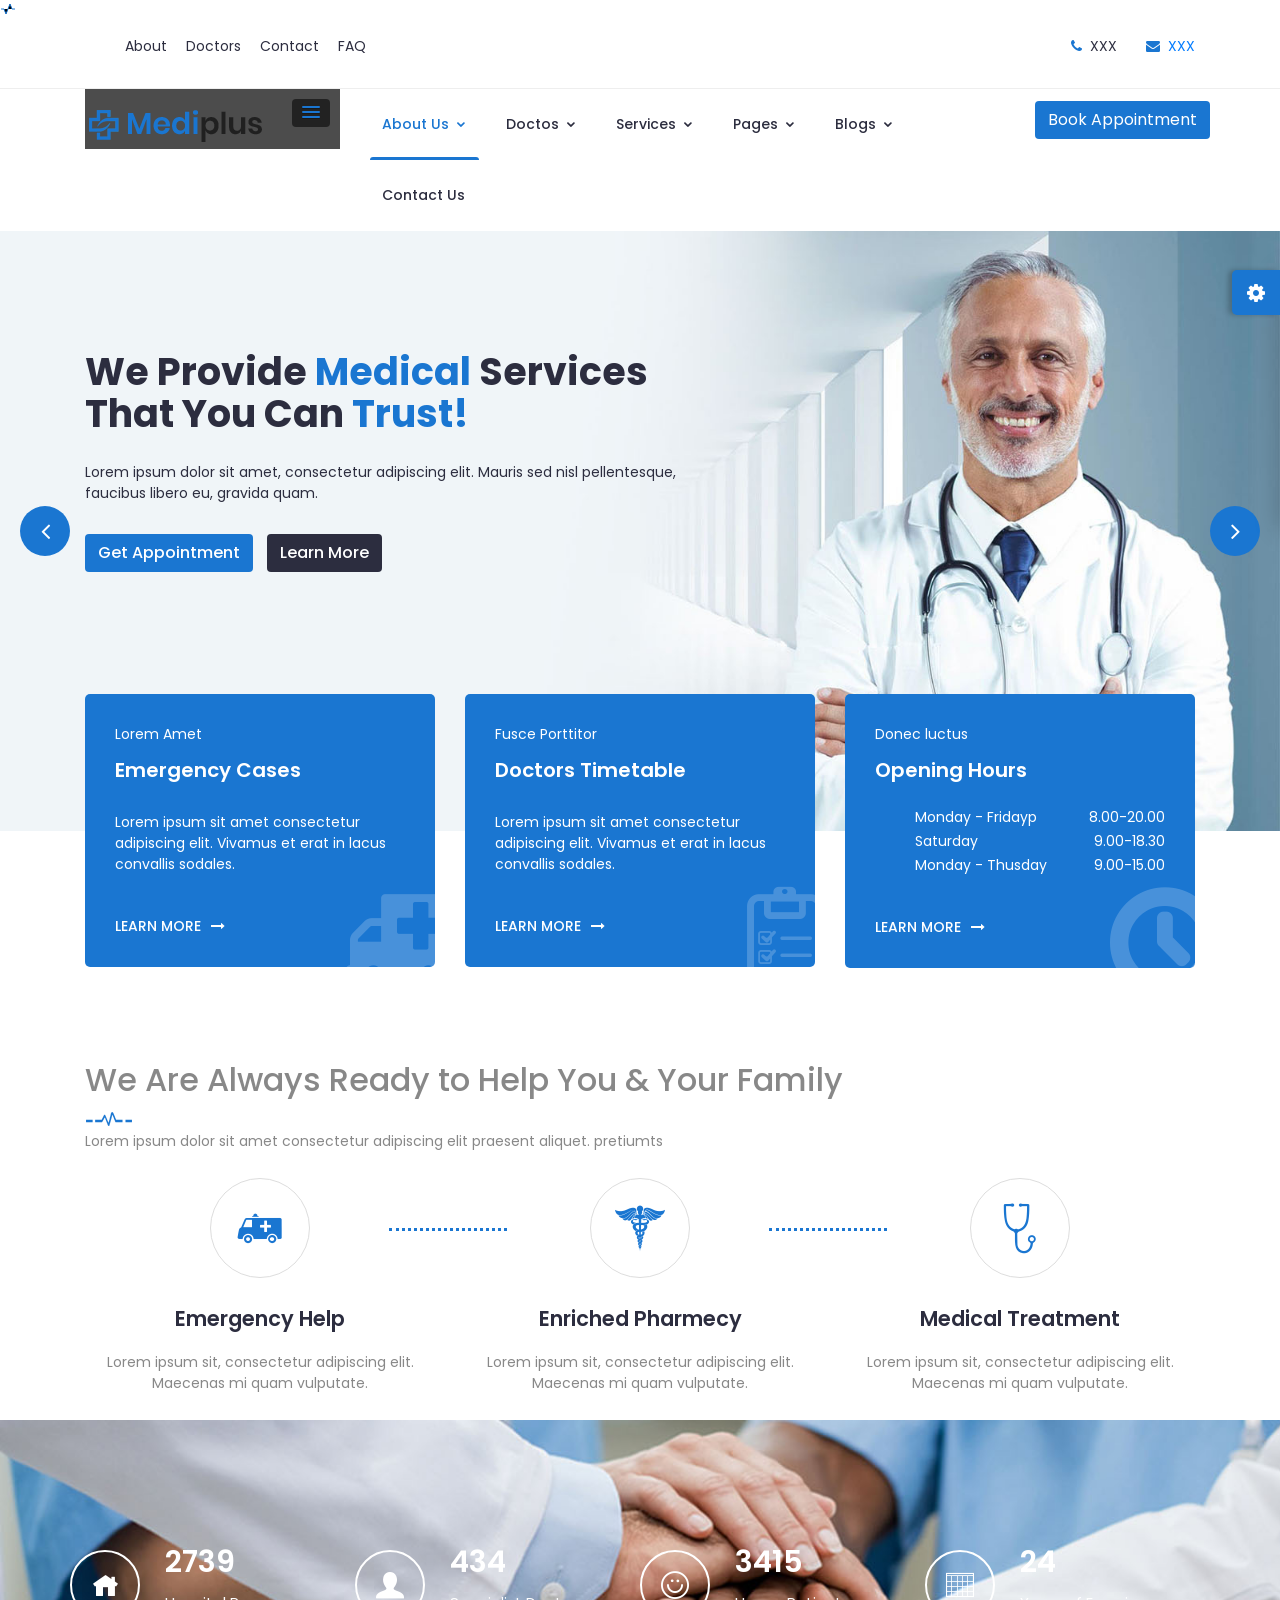
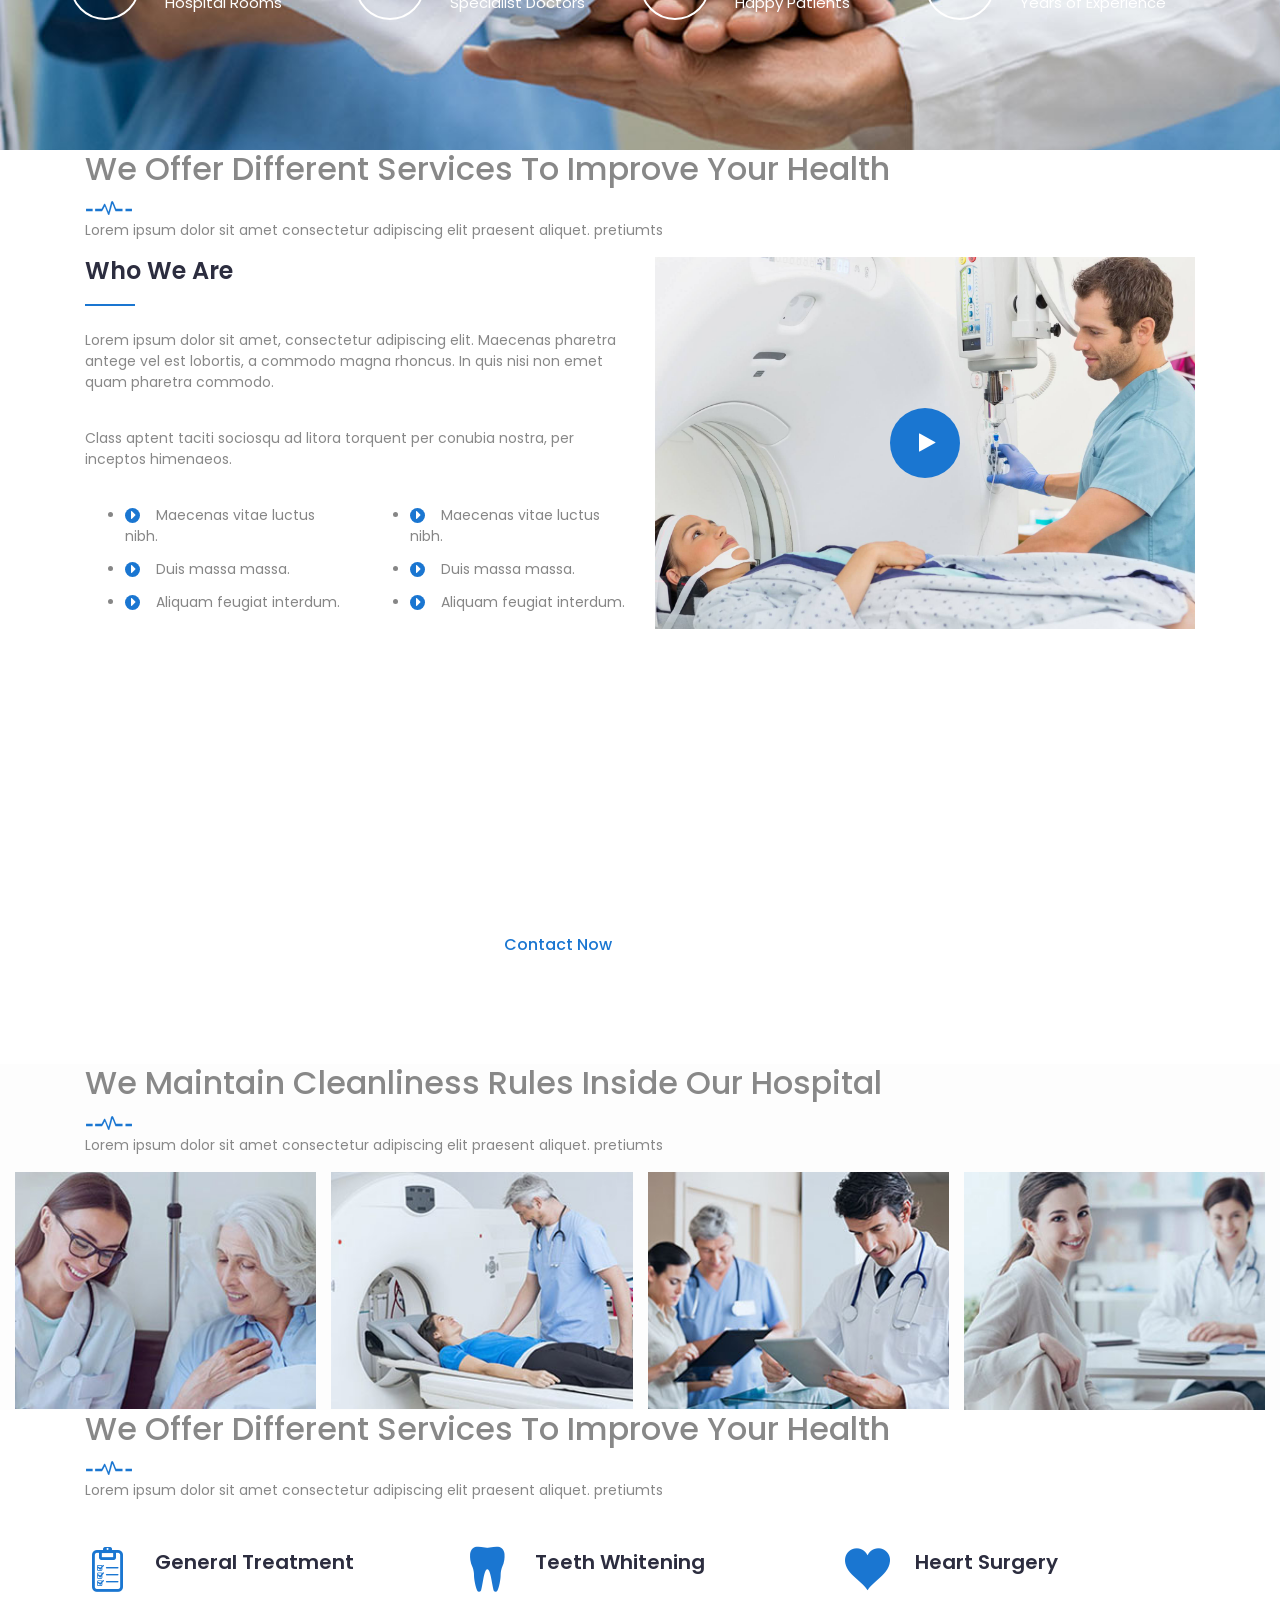
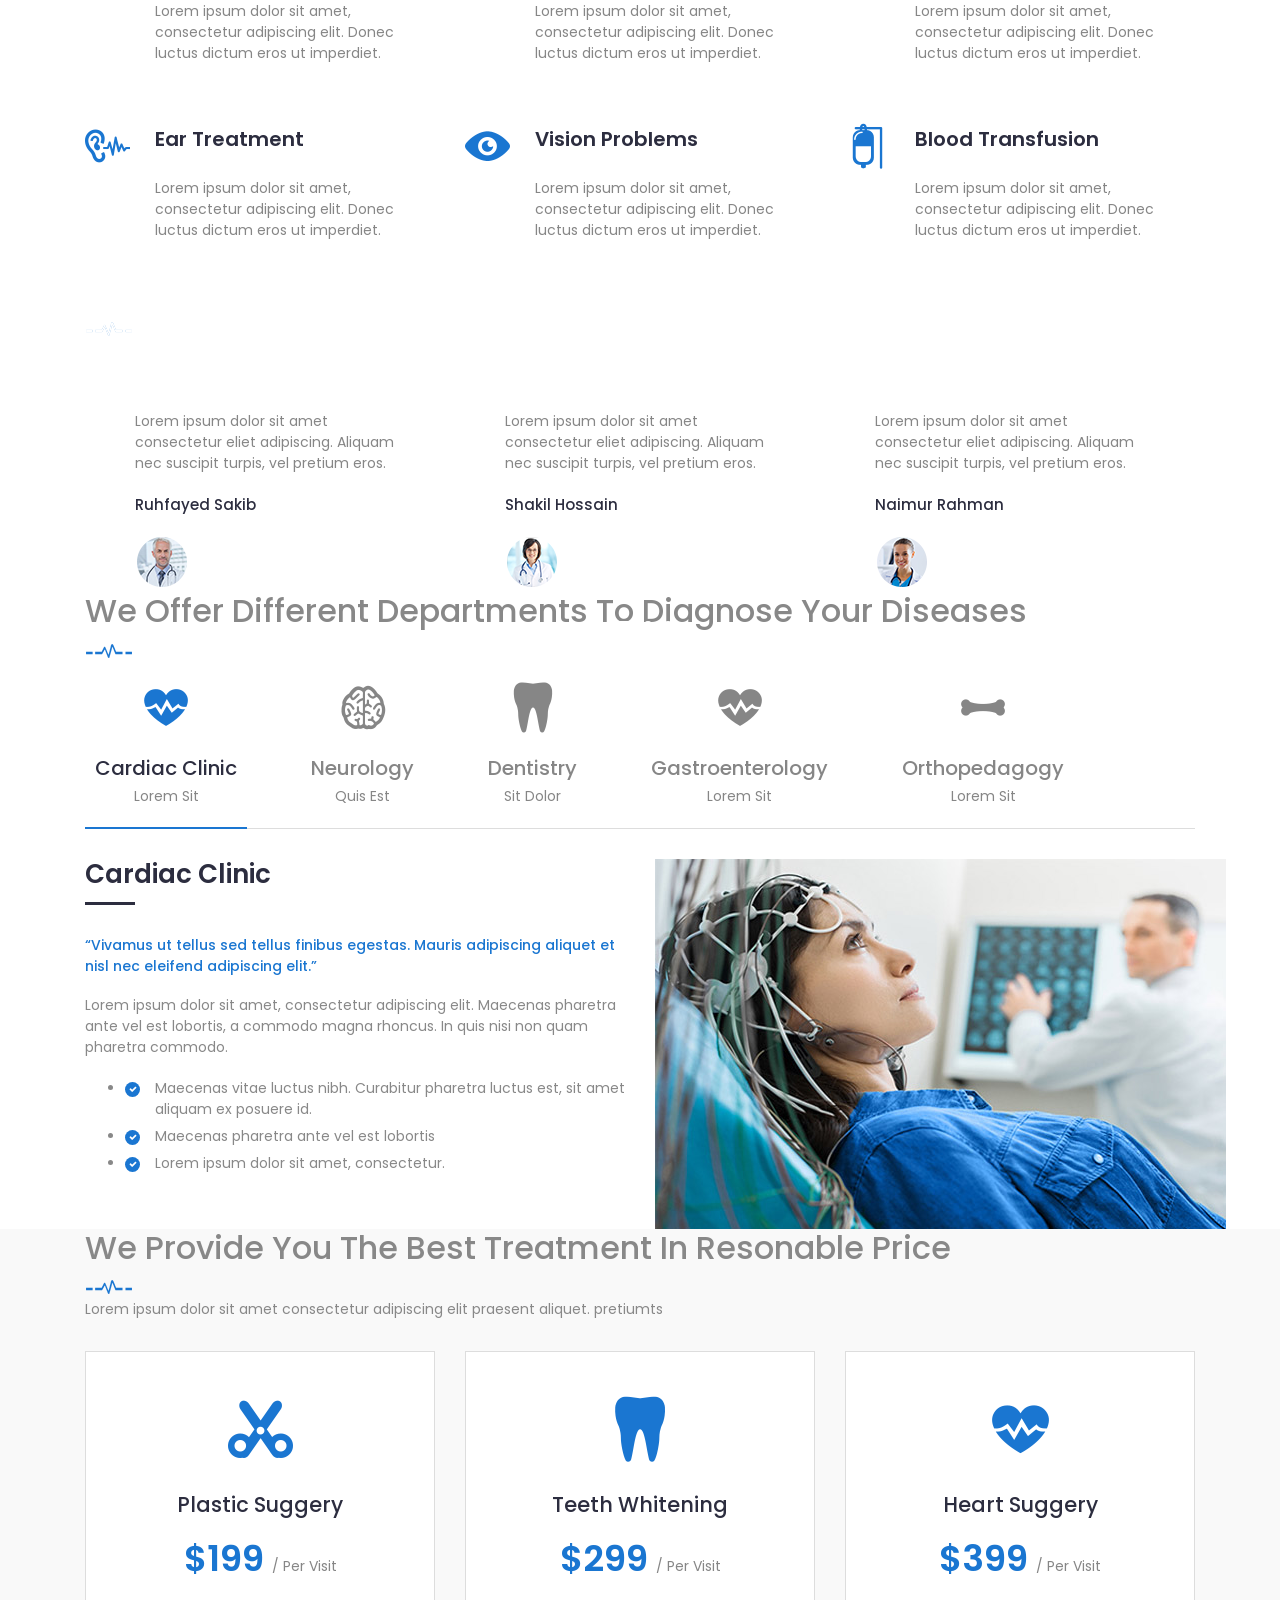
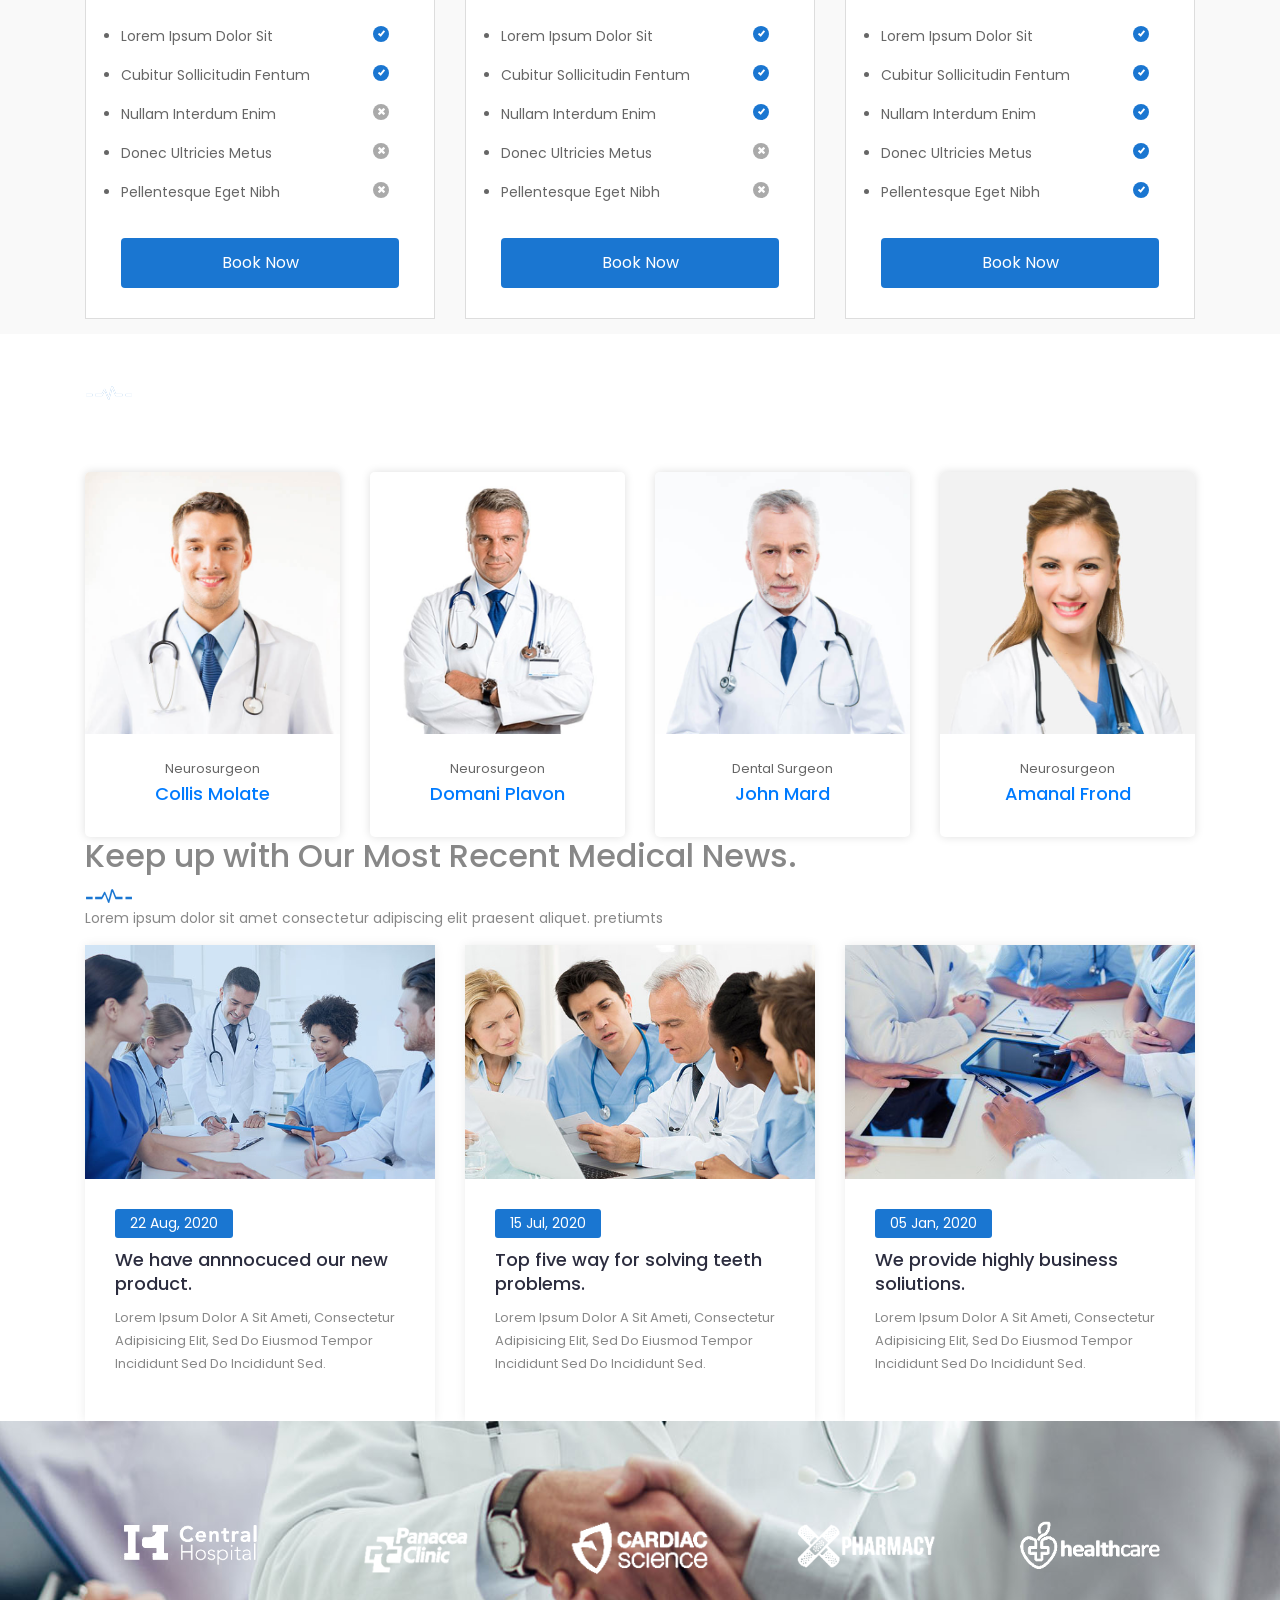
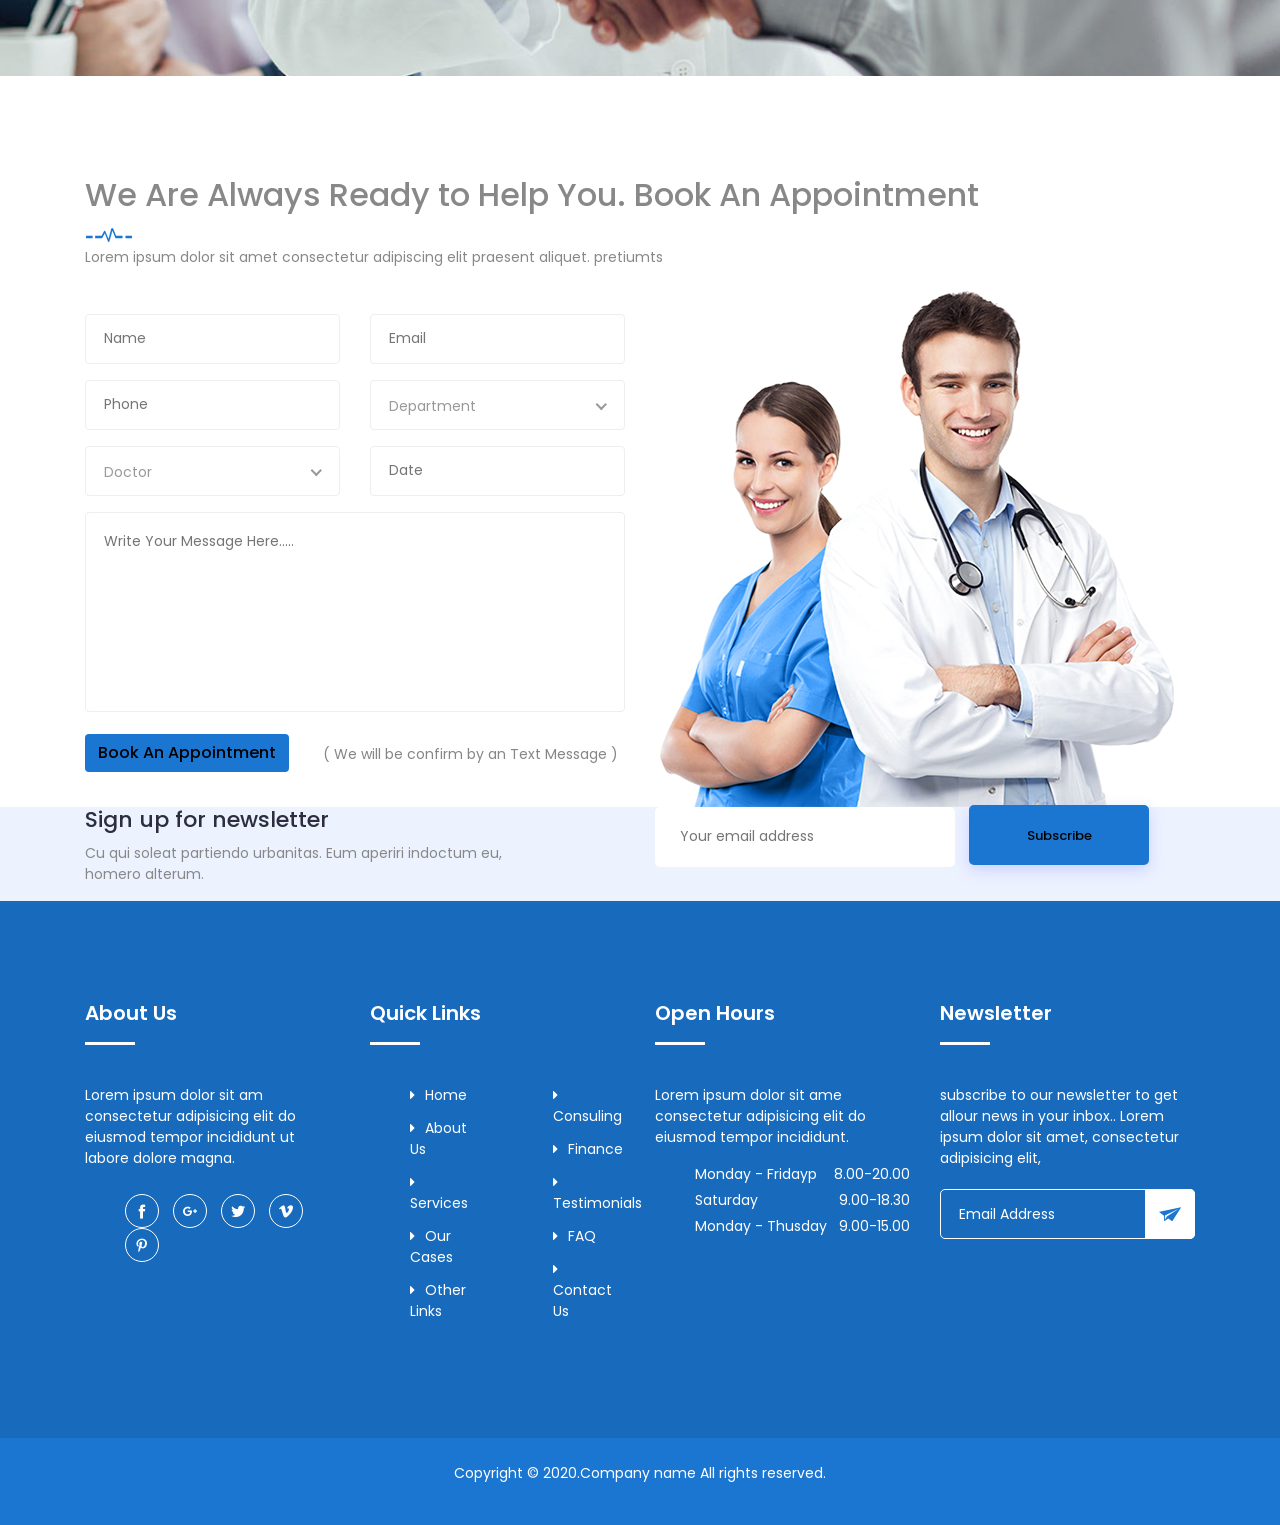
==== index.html @ 4b920c70 "add_template" ====
﻿<!doctype html>
<html class="no-js" lang="zxx">
    <head>
        <!-- Meta Tags -->
		<meta charset="utf-8">
		<meta http-equiv="X-UA-Compatible" content="IE=edge">
		<meta name="keywords" content="Site keywords here">
		<meta name="description" content="">
		<meta name='copyright' content=''>
		<meta name="viewport" content="width=device-width, initial-scale=1, shrink-to-fit=no">
		
		<!-- Title -->
        <title>Consult</title>
		
		<!-- Favicon -->
        <link rel="icon" href="img/favicon.png">
		
		<!-- Google Fonts -->
		<link href="https://fonts.googleapis.com/css?family=Poppins:200i,300,300i,400,400i,500,500i,600,600i,700,700i,800,800i,900,900i&display=swap" rel="stylesheet">

		<!-- Bootstrap CSS -->
		<link rel="stylesheet" href="css/bootstrap.min.css">
		<!-- Nice Select CSS -->
		<link rel="stylesheet" href="css/nice-select.css">
		<!-- Font Awesome CSS -->
        <link rel="stylesheet" href="css/font-awesome.min.css">
		<!-- icofont CSS -->
        <link rel="stylesheet" href="css/icofont.css">
		<!-- Slicknav -->
		<link rel="stylesheet" href="css/slicknav.min.css">
		<!-- Owl Carousel CSS -->
        <link rel="stylesheet" href="css/owl-carousel.css">
		<!-- Datepicker CSS -->
		<link rel="stylesheet" href="css/datepicker.css">
		<!-- Animate CSS -->
        <link rel="stylesheet" href="css/animate.min.css">
		<!-- Magnific Popup CSS -->
        <link rel="stylesheet" href="css/magnific-popup.css">
		
		<!-- Medipro CSS -->
        <link rel="stylesheet" href="css/normalize.css">
        <link rel="stylesheet" href="style.css">
        <link rel="stylesheet" href="css/responsive.css">
		
		<!-- Color CSS -->
		<link rel="stylesheet" href="css/color/color1.css">
		<!--<link rel="stylesheet" href="css/color/color2.css">-->
		<!--<link rel="stylesheet" href="css/color/color3.css">-->
		<!--<link rel="stylesheet" href="css/color/color4.css">-->
		<!--<link rel="stylesheet" href="css/color/color5.css">-->
		<!--<link rel="stylesheet" href="css/color/color6.css">-->
		<!--<link rel="stylesheet" href="css/color/color7.css">-->
		<!--<link rel="stylesheet" href="css/color/color8.css">-->
		<!--<link rel="stylesheet" href="css/color/color9.css">-->
		<!--<link rel="stylesheet" href="css/color/color10.css">-->
		<!--<link rel="stylesheet" href="css/color/color11.css">-->
		<!--<link rel="stylesheet" href="css/color/color12.css">-->

		<link rel="stylesheet" href="#" id="colors">
		
    </head>
    <body>
	
		<!-- Preloader -->
        <div class="preloader">
            <div class="loader">
                <div class="loader-outter"></div>
                <div class="loader-inner"></div>

                <div class="indicator"> 
                    <svg width="16px" height="12px">
                        <polyline id="back" points="1 6 4 6 6 11 10 1 12 6 15 6"></polyline>
                        <polyline id="front" points="1 6 4 6 6 11 10 1 12 6 15 6"></polyline>
                    </svg>
                </div>
            </div>
        </div>
        <!-- End Preloader -->
		
		<!-- Mediplus Color Plate -->
		<div class="color-plate">
			<a class="color-plate-icon"><i class="fa fa-cog fa-spin"></i></a>
			<h4>Mediplus</h4>
			<p>Here is some awesome color's available on Mediplus Template.</p>
			<span class="color1"></span>
			<span class="color2"></span>
			<span class="color3"></span>
			<span class="color4"></span>
			<span class="color5"></span>
			<span class="color6"></span>
			<span class="color7"></span>
			<span class="color8"></span>
			<span class="color9"></span>
			<span class="color10"></span>
			<span class="color11"></span>
			<span class="color12"></span>
		</div>
		<!-- /End Color Plate -->
	
		<!-- Header Area -->
		<header class="header" >
			<!-- Topbar -->
			<div class="topbar">
				<div class="container">
					<div class="row">
						<div class="col-lg-6 col-md-5 col-12">
							<!-- Contact -->
							<ul class="top-link">
								<li><a href="#">About</a></li>
								<li><a href="#">Doctors</a></li>
								<li><a href="#">Contact</a></li>
								<li><a href="#">FAQ</a></li>
							</ul>
							<!-- End Contact -->
						</div>
						<div class="col-lg-6 col-md-7 col-12">
							<!-- Top Contact -->
							<ul class="top-contact">
								<li><i class="fa fa-phone"></i>XXX</li>
								<li><i class="fa fa-envelope"></i><a href="mailto:XXX">XXX</a></li>
							</ul>
							<!-- End Top Contact -->
						</div>
					</div>
				</div>
			</div>
			<!-- End Topbar -->
			<!-- Header Inner -->
			<div class="header-inner">
				<div class="container">
					<div class="inner">
						<div class="row">
							<div class="col-lg-3 col-md-3 col-12">
								<!-- Start Logo -->
								<div class="logo">
									<a href="index.html"><img src="img/logo.png" alt="#"></a>
								</div>
								<!-- End Logo -->
								<!-- Mobile Nav -->
								<div class="mobile-nav"></div>
								<!-- End Mobile Nav -->
							</div>
							<div class="col-lg-7 col-md-9 col-12">
								<!-- Main Menu -->
								<div class="main-menu">
									<nav class="navigation">
										<ul class="nav menu">
											<li class="active"><a href="#">About us <i class="icofont-rounded-down"></i></a>
												<ul class="dropdown">
													<li><a href="index.html">Home Page 1</a></li>
													<li><a href="index2.html">Home Page 2</a></li>
												</ul>
											</li>
											<li><a href="#">Doctos <i class="icofont-rounded-down"></i></a>
												<ul class="dropdown">
													<li><a href="doctors.html">Doctor</a></li>
													<li><a href="doctor-details.html">Doctor Details</a></li>
												</ul>
											</li>
											<li><a href="#">Services <i class="icofont-rounded-down"></i></a>
												<ul class="dropdown">
													<li><a href="service.html">Service</a></li>
													<li><a href="service-details.html">Service Details</a></li>
												</ul>
											</li>
											<li><a href="#">Pages <i class="icofont-rounded-down"></i></a>
												<ul class="dropdown">
													<li><a href="about.html">About Us</a></li>
													<li><a href="appointment.html">Appointment</a></li>
													<li><a href="time-table.html">Time Table</a></li>
													<li><a href="testimonials.html">Testimonials</a></li>
													<li><a href="pricing.html">Our Pricing</a></li>
													<li><a href="register.html">Sign Up</a></li>
													<li><a href="login.html">Login</a></li>
													<li><a href="faq.html">Faq</a></li>
													<li><a href="mail-success.html">Mail Success</a></li>
													<li><a href="404.html">404 Error</a></li>
												</ul>
											</li>
											<li><a href="#">Blogs <i class="icofont-rounded-down"></i></a>
												<ul class="dropdown">
													<li><a href="blog-grid.html">Blog Grid</a></li>
													<li><a href="blog-single.html">Blog Details</a></li>
												</ul>
											</li>
											<li><a href="contact.html">Contact Us</a></li>
										</ul>
									</nav>
								</div>
								<!--/ End Main Menu -->
							</div>
							<div class="col-lg-2 col-12">
								<div class="get-quote">
									<a href="appointment.html" class="btn">Book Appointment</a>
								</div>
							</div>
						</div>
					</div>
				</div>
			</div>
			<!--/ End Header Inner -->
		</header>
		<!-- End Header Area -->
		
		<!-- Slider Area -->
		<section class="slider">
			<div class="hero-slider">
				<!-- Start Single Slider -->
				<div class="single-slider" style="background-image:url('img/slider2.jpg')">
					<div class="container">
						<div class="row">
							<div class="col-lg-7">
								<div class="text">
									<h1>We Provide <span>Medical</span> Services That You Can <span>Trust!</span></h1>
									<p>Lorem ipsum dolor sit amet, consectetur adipiscing elit. Mauris sed nisl pellentesque, faucibus libero eu, gravida quam. </p>
									<div class="button">
										<a href="#" class="btn">Get Appointment</a>
										<a href="#" class="btn primary">Learn More</a>
									</div>
								</div>
							</div>
						</div>
					</div>
				</div>
				<!-- End Single Slider -->
				<!-- Start Single Slider -->
				<div class="single-slider" style="background-image:url('img/slider.jpg')">
					<div class="container">
						<div class="row">
							<div class="col-lg-7">
								<div class="text">
									<h1>We Provide <span>Medical</span> Services That You Can <span>Trust!</span></h1>
									<p>Lorem ipsum dolor sit amet, consectetur adipiscing elit. Mauris sed nisl pellentesque, faucibus libero eu, gravida quam. </p>
									<div class="button">
										<a href="#" class="btn">Get Appointment</a>
										<a href="#" class="btn primary">About Us</a>
									</div>
								</div>
							</div>
						</div>
					</div>
				</div>
				<!-- Start End Slider -->
				<!-- Start Single Slider -->
				<div class="single-slider" style="background-image:url('img/slider3.jpg')">
					<div class="container">
						<div class="row">
							<div class="col-lg-7">
								<div class="text">
									<h1>We Provide <span>Medical</span> Services That You Can <span>Trust!</span></h1>
									<p>Lorem ipsum dolor sit amet, consectetur adipiscing elit. Mauris sed nisl pellentesque, faucibus libero eu, gravida quam. </p>
									<div class="button">
										<a href="#" class="btn">Get Appointment</a>
										<a href="#" class="btn primary">Conatct Now</a>
									</div>
								</div>
							</div>
						</div>
					</div>
				</div>
				<!-- End Single Slider -->
			</div>
		</section>
		<!--/ End Slider Area -->
		
		<!-- Start Schedule Area -->
		<section class="schedule">
			<div class="container">
				<div class="schedule-inner">
					<div class="row">
						<div class="col-lg-4 col-md-6 col-12 ">
							<!-- single-schedule -->
							<div class="single-schedule first">
								<div class="inner">
									<div class="icon">
										<i class="fa fa-ambulance"></i>
									</div>
									<div class="single-content">
										<span>Lorem Amet</span>
										<h4>Emergency Cases</h4>
										<p>Lorem ipsum sit amet consectetur adipiscing elit. Vivamus et erat in lacus convallis sodales.</p>
										<a href="#">LEARN MORE<i class="fa fa-long-arrow-right"></i></a>
									</div>
								</div>
							</div>
						</div>
						<div class="col-lg-4 col-md-6 col-12">
							<!-- single-schedule -->
							<div class="single-schedule middle">
								<div class="inner">
									<div class="icon">
										<i class="icofont-prescription"></i>
									</div>
									<div class="single-content">
										<span>Fusce Porttitor</span>
										<h4>Doctors Timetable</h4>
										<p>Lorem ipsum sit amet consectetur adipiscing elit. Vivamus et erat in lacus convallis sodales.</p>
										<a href="#">LEARN MORE<i class="fa fa-long-arrow-right"></i></a>
									</div>
								</div>
							</div>
						</div>
						<div class="col-lg-4 col-md-12 col-12">
							<!-- single-schedule -->
							<div class="single-schedule last">
								<div class="inner">
									<div class="icon">
										<i class="icofont-ui-clock"></i>
									</div>
									<div class="single-content">
										<span>Donec luctus</span>
										<h4>Opening Hours</h4>
										<ul class="time-sidual">
											<li class="day">Monday - Fridayp <span>8.00-20.00</span></li>
											<li class="day">Saturday <span>9.00-18.30</span></li>
											<li class="day">Monday - Thusday <span>9.00-15.00</span></li>
										</ul>
										<a href="#">LEARN MORE<i class="fa fa-long-arrow-right"></i></a>
									</div>
								</div>
							</div>
						</div>
					</div>
				</div>
			</div>
		</section>
		<!--/End Start schedule Area -->

		<!-- Start Feautes -->
		<section class="Feautes section">
			<div class="container">
				<div class="row">
					<div class="col-lg-12">
						<div class="section-title">
							<h2>We Are Always Ready to Help You & Your Family</h2>
							<img src="img/section-img.png" alt="#">
							<p>Lorem ipsum dolor sit amet consectetur adipiscing elit praesent aliquet. pretiumts</p>
						</div>
					</div>
				</div>
				<div class="row">
					<div class="col-lg-4 col-12">
						<!-- Start Single features -->
						<div class="single-features">
							<div class="signle-icon">
								<i class="icofont icofont-ambulance-cross"></i>
							</div>
							<h3>Emergency Help</h3>
							<p>Lorem ipsum sit, consectetur adipiscing elit. Maecenas mi quam vulputate.</p>
						</div>
						<!-- End Single features -->
					</div>
					<div class="col-lg-4 col-12">
						<!-- Start Single features -->
						<div class="single-features">
							<div class="signle-icon">
								<i class="icofont icofont-medical-sign-alt"></i>
							</div>
							<h3>Enriched Pharmecy</h3>
							<p>Lorem ipsum sit, consectetur adipiscing elit. Maecenas mi quam vulputate.</p>
						</div>
						<!-- End Single features -->
					</div>
					<div class="col-lg-4 col-12">
						<!-- Start Single features -->
						<div class="single-features last">
							<div class="signle-icon">
								<i class="icofont icofont-stethoscope"></i>
							</div>
							<h3>Medical Treatment</h3>
							<p>Lorem ipsum sit, consectetur adipiscing elit. Maecenas mi quam vulputate.</p>
						</div>
						<!-- End Single features -->
					</div>
				</div>
			</div>
		</section>
		<!--/ End Feautes -->
		
		<!-- Start Fun-facts -->
		<div id="fun-facts" class="fun-facts section overlay">
			<div class="container">
				<div class="row">
					<div class="col-lg-3 col-md-6 col-12">
						<!-- Start Single Fun -->
						<div class="single-fun">
							<i class="icofont icofont-home"></i>
							<div class="content">
								<span class="counter">3468</span>
								<p>Hospital Rooms</p>
							</div>
						</div>
						<!-- End Single Fun -->
					</div>
					<div class="col-lg-3 col-md-6 col-12">
						<!-- Start Single Fun -->
						<div class="single-fun">
							<i class="icofont icofont-user-alt-3"></i>
							<div class="content">
								<span class="counter">557</span>
								<p>Specialist Doctors</p>
							</div>
						</div>
						<!-- End Single Fun -->
					</div>
					<div class="col-lg-3 col-md-6 col-12">
						<!-- Start Single Fun -->
						<div class="single-fun">
							<i class="icofont-simple-smile"></i>
							<div class="content">
								<span class="counter">4379</span>
								<p>Happy Patients</p>
							</div>
						</div>
						<!-- End Single Fun -->
					</div>
					<div class="col-lg-3 col-md-6 col-12">
						<!-- Start Single Fun -->
						<div class="single-fun">
							<i class="icofont icofont-table"></i>
							<div class="content">
								<span class="counter">32</span>
								<p>Years of Experience</p>
							</div>
						</div>
						<!-- End Single Fun -->
					</div>
				</div>
			</div>
		</div>
		<!--/ End Fun-facts -->
		
		<!-- Start Why choose -->
		<section class="why-choose section" >
			<div class="container">
				<div class="row">
					<div class="col-lg-12">
						<div class="section-title">
							<h2>We Offer Different Services To Improve Your Health</h2>
							<img src="img/section-img.png" alt="#">
							<p>Lorem ipsum dolor sit amet consectetur adipiscing elit praesent aliquet. pretiumts</p>
						</div>
					</div>
				</div>
				<div class="row">
					<div class="col-lg-6 col-12">
						<!-- Start Choose Left -->
						<div class="choose-left">
							<h3>Who We Are</h3>
							<p>Lorem ipsum dolor sit amet, consectetur adipiscing elit. Maecenas pharetra antege vel est lobortis, a commodo magna rhoncus. In quis nisi non emet quam pharetra commodo. </p>
							<p>Class aptent taciti sociosqu ad litora torquent per conubia nostra, per inceptos himenaeos. </p>
							<div class="row">
								<div class="col-lg-6">
									<ul class="list">
										<li><i class="fa fa-caret-right"></i>Maecenas vitae luctus nibh. </li>
										<li><i class="fa fa-caret-right"></i>Duis massa massa.</li>
										<li><i class="fa fa-caret-right"></i>Aliquam feugiat interdum.</li>
									</ul>
								</div>
								<div class="col-lg-6">
									<ul class="list">
										<li><i class="fa fa-caret-right"></i>Maecenas vitae luctus nibh. </li>
										<li><i class="fa fa-caret-right"></i>Duis massa massa.</li>
										<li><i class="fa fa-caret-right"></i>Aliquam feugiat interdum.</li>
									</ul>
								</div>
							</div>
						</div>
						<!-- End Choose Left -->
					</div>
					<div class="col-lg-6 col-12">
						<!-- Start Choose Rights -->
						<div class="choose-right">
							<div class="video-image">
								<!-- Video Animation -->
								<div class="promo-video">
									<div class="waves-block">
										<div class="waves wave-1"></div>
										<div class="waves wave-2"></div>
										<div class="waves wave-3"></div>
									</div>
								</div>
								<!--/ End Video Animation -->
								<a href="" class="video video-popup mfp-iframe"><i class="fa fa-play"></i></a>
							</div>
						</div>
						<!-- End Choose Rights -->
					</div>
				</div>
			</div>
		</section>
		<!--/ End Why choose -->
		
		<!-- Start Call to action -->
		<section class="call-action overlay" data-stellar-background-ratio="0.5">
			<div class="container">
				<div class="row">
					<div class="col-lg-12 col-md-12 col-12">
						<div class="content">
							<h2>Do you need Emergency Medical Care? Call XXX</h2>
							<p>Lorem ipsum dolor sit amet, consectetur adipiscing elit. Quisque porttitor dictum turpis nec gravida.</p>
							<div class="button">
								<a href="#" class="btn">Contact Now</a>
								<a href="#" class="btn second">Learn More<i class="fa fa-long-arrow-right"></i></a>
							</div>
						</div>
					</div>
				</div>
			</div>
		</section>
		<!--/ End Call to action -->
		
		<!-- Start portfolio -->
		<section class="portfolio section" >
			<div class="container">
				<div class="row">
					<div class="col-lg-12">
						<div class="section-title">
							<h2>We Maintain Cleanliness Rules Inside Our Hospital</h2>
							<img src="img/section-img.png" alt="#">
							<p>Lorem ipsum dolor sit amet consectetur adipiscing elit praesent aliquet. pretiumts</p>
						</div>
					</div>
				</div>
			</div>
			<div class="container-fluid">
				<div class="row">
					<div class="col-lg-12 col-12">
						<div class="owl-carousel portfolio-slider">
							<div class="single-pf">
								<img src="img/pf1.jpg" alt="#">
								<a href="portfolio-details.html" class="btn">View Details</a>
							</div>
							<div class="single-pf">
								<img src="img/pf2.jpg" alt="#">
								<a href="portfolio-details.html" class="btn">View Details</a>
							</div>
							<div class="single-pf">
								<img src="img/pf3.jpg" alt="#">
								<a href="portfolio-details.html" class="btn">View Details</a>
							</div>
							<div class="single-pf">
								<img src="img/pf4.jpg" alt="#">
								<a href="portfolio-details.html" class="btn">View Details</a>
							</div>
							<div class="single-pf">
								<img src="img/pf1.jpg" alt="#">
								<a href="portfolio-details.html" class="btn">View Details</a>
							</div>
							<div class="single-pf">
								<img src="img/pf2.jpg" alt="#">
								<a href="portfolio-details.html" class="btn">View Details</a>
							</div>
							<div class="single-pf">
								<img src="img/pf3.jpg" alt="#">
								<a href="portfolio-details.html" class="btn">View Details</a>
							</div>
							<div class="single-pf">
								<img src="img/pf4.jpg" alt="#">
								<a href="portfolio-details.html" class="btn">View Details</a>
							</div>
						</div>
					</div>
				</div>
			</div>
		</section>
		<!--/ End portfolio -->
		
		<!-- Start service -->
		<section class="services section">
			<div class="container">
				<div class="row">
					<div class="col-lg-12">
						<div class="section-title">
							<h2>We Offer Different Services To Improve Your Health</h2>
							<img src="img/section-img.png" alt="#">
							<p>Lorem ipsum dolor sit amet consectetur adipiscing elit praesent aliquet. pretiumts</p>
						</div>
					</div>
				</div>
				<div class="row">
					<div class="col-lg-4 col-md-6 col-12">
						<!-- Start Single Service -->
						<div class="single-service">
							<i class="icofont icofont-prescription"></i>
							<h4><a href="service-details.html">General Treatment</a></h4>
							<p>Lorem ipsum dolor sit amet, consectetur adipiscing elit. Donec luctus dictum eros ut imperdiet. </p>	
						</div>
						<!-- End Single Service -->
					</div>
					<div class="col-lg-4 col-md-6 col-12">
						<!-- Start Single Service -->
						<div class="single-service">
							<i class="icofont icofont-tooth"></i>
							<h4><a href="service-details.html">Teeth Whitening</a></h4>
							<p>Lorem ipsum dolor sit amet, consectetur adipiscing elit. Donec luctus dictum eros ut imperdiet. </p>	
						</div>
						<!-- End Single Service -->
					</div>
					<div class="col-lg-4 col-md-6 col-12">
						<!-- Start Single Service -->
						<div class="single-service">
							<i class="icofont icofont-heart-alt"></i>
							<h4><a href="service-details.html">Heart Surgery</a></h4>
							<p>Lorem ipsum dolor sit amet, consectetur adipiscing elit. Donec luctus dictum eros ut imperdiet. </p>	
						</div>
						<!-- End Single Service -->
					</div>
					<div class="col-lg-4 col-md-6 col-12">
						<!-- Start Single Service -->
						<div class="single-service">
							<i class="icofont icofont-listening"></i>
							<h4><a href="service-details.html">Ear Treatment</a></h4>
							<p>Lorem ipsum dolor sit amet, consectetur adipiscing elit. Donec luctus dictum eros ut imperdiet. </p>	
						</div>
						<!-- End Single Service -->
					</div>
					<div class="col-lg-4 col-md-6 col-12">
						<!-- Start Single Service -->
						<div class="single-service">
							<i class="icofont icofont-eye-alt"></i>
							<h4><a href="service-details.html">Vision Problems</a></h4>
							<p>Lorem ipsum dolor sit amet, consectetur adipiscing elit. Donec luctus dictum eros ut imperdiet. </p>	
						</div>
						<!-- End Single Service -->
					</div>
					<div class="col-lg-4 col-md-6 col-12">
						<!-- Start Single Service -->
						<div class="single-service">
							<i class="icofont icofont-blood"></i>
							<h4><a href="service-details.html">Blood Transfusion</a></h4>
							<p>Lorem ipsum dolor sit amet, consectetur adipiscing elit. Donec luctus dictum eros ut imperdiet. </p>	
						</div>
						<!-- End Single Service -->
					</div>
				</div>
			</div>
		</section>
		<!--/ End service -->
		
		<!-- Start Testimonials -->
		<section class="section testimonials overlay" data-stellar-background-ratio="0.5">
			<div class="container">
				<div class="row">
					<div class="col-lg-12">
						<div class="section-title">
							<h2>What Our Patients Say About Our Medical Treatments</h2>
							<img src="img/section-img2.png" alt="#">
						</div>
					</div>
				</div>
				<div class="row">
					<div class="col-lg-12 col-12">
						<div class="owl-carousel testimonial-slider">
							<!-- Start Single Testimonial -->
							<div class="single-testimonial">
								<img src="img/testi1.png" alt="#">
								<p>Lorem ipsum dolor sit amet consectetur eliet adipiscing. Aliquam nec suscipit turpis, vel pretium eros. </p>
								<h4 class="name">Ruhfayed Sakib</h4>
							</div>
							<!-- End Single Testimonial -->
							<!-- Start Single Testimonial -->
							<div class="single-testimonial">
								<img src="img/testi2.png" alt="#">
								<p>Lorem ipsum dolor sit amet consectetur eliet adipiscing. Aliquam nec suscipit turpis, vel pretium eros. </p>
								<h4 class="name">Shakil Hossain</h4>
							</div>
							<!-- End Single Testimonial -->
							<!-- Start Single Testimonial -->
							<div class="single-testimonial">
								<img src="img/testi3.png" alt="#">
								<p>Lorem ipsum dolor sit amet consectetur eliet adipiscing. Aliquam nec suscipit turpis, vel pretium eros. </p>
								<h4 class="name">Naimur Rahman</h4>
							</div>
							<!-- End Single Testimonial -->
							<!-- Start Single Testimonial -->
							<div class="single-testimonial">
								<img src="img/testi1.png" alt="#">
								<p>Lorem ipsum dolor sit amet consectetur eliet adipiscing. Aliquam nec suscipit turpis, vel pretium eros. </p>
								<h4 class="name">Ruhfayed Sakib</h4>
							</div>
							<!-- End Single Testimonial -->
							<!-- Start Single Testimonial -->
							<div class="single-testimonial">
								<img src="img/testi2.png" alt="#">
								<p>Lorem ipsum dolor sit amet consectetur eliet adipiscing. Aliquam nec suscipit turpis, vel pretium eros. </p>
								<h4 class="name">Shakil Hossain</h4>
							</div>
							<!-- End Single Testimonial -->
							<!-- Start Single Testimonial -->
							<div class="single-testimonial">
								<img src="img/testi3.png" alt="#">
								<p>Lorem ipsum dolor sit amet consectetur eliet adipiscing. Aliquam nec suscipit turpis, vel pretium eros. </p>
								<h4 class="name">Naimur Rahman</h4>
							</div>
							<!-- End Single Testimonial -->
							<!-- Start Single Testimonial -->
							<div class="single-testimonial">
								<img src="img/testi1.png" alt="#">
								<p>Lorem ipsum dolor sit amet consectetur eliet adipiscing. Aliquam nec suscipit turpis, vel pretium eros. </p>
								<h4 class="name">Ruhfayed Sakib</h4>
							</div>
							<!-- End Single Testimonial -->
							<!-- Start Single Testimonial -->
							<div class="single-testimonial">
								<img src="img/testi2.png" alt="#">
								<p>Lorem ipsum dolor sit amet consectetur eliet adipiscing. Aliquam nec suscipit turpis, vel pretium eros. </p>
								<h4 class="name">Naimur Rahman</h4>
							</div>
							<!-- End Single Testimonial -->
						</div>
					</div>
				</div>
			</div>
		</section>
		<!--/ End Testimonials -->
		
		<!-- Start Departments -->		
		<section class="departments section">
			<div class="container">
				<div class="row">
					<div class="col-lg-12">
						<div class="section-title">
							<h2>We Offer Different Departments To Diagnose Your Diseases</h2>
							<img src="img/section-img.png" alt="#">
						</div>
					</div>
				</div>
				<div class="row">
					<div class="col-12">
						<div class="department-tab">
							<!-- Nav Tab  -->                                                                                                   
							<ul class="nav nav-tabs" id="myTab" role="tablist">
								<li class="nav-item"><a class="nav-link active" data-toggle="tab" href="#t-tab1" role="tab"><i class="icofont-heart-beat"></i><span class="first">Cardiac Clinic</span><span class="second">Lorem Sit</span></a></li>
								<li class="nav-item"><a class="nav-link" data-toggle="tab" href="#t-tab2" role="tab"><i class="icofont-brain-alt"></i><span class="first">Neurology</span><span class="second">Quis Est</span></a></li>
								<li class="nav-item"><a class="nav-link" data-toggle="tab" href="#t-tab3" role="tab"><i class="icofont-tooth"></i><span class="first">Dentistry</span><span class="second">Sit Dolor</span></a></li>
								<li class="nav-item"><a class="nav-link" data-toggle="tab" href="#t-tab4" role="tab"><i class="icofont-heart-beat"></i><span class="first">Gastroenterology</span><span class="second">Lorem Sit</span></a></li>
								<li class="nav-item"><a class="nav-link" data-toggle="tab" href="#t-tab5" role="tab"><i class="icofont-bone"></i><span class="first">Orthopedagogy</span><span class="second">Lorem Sit</span></a></li>
							</ul>
							<!--/ End Nav Tab -->
							<div class="tab-content" id="myTabContent">
								<!-- Tab 1 -->
								<div class="tab-pane fade show active" id="t-tab1" role="tabpanel">
									<div class="row">
										<div class="col-lg-6">
											<div class="department-left">
												<h3>Cardiac Clinic</h3>
												<p class="p1">“Vivamus ut tellus sed tellus finibus egestas. Mauris adipiscing aliquet et nisl nec eleifend adipiscing elit.”</p>
												<p>Lorem ipsum dolor sit amet, consectetur adipiscing elit. Maecenas pharetra ante vel est lobortis, a commodo magna rhoncus. In quis nisi non quam pharetra commodo. </p>
												<ul class="list">
													<li><i class="fa fa-check"></i>Maecenas vitae luctus nibh. Curabitur pharetra luctus est, sit amet aliquam ex posuere id. </li>
													<li><i class="fa fa-check"></i> Maecenas pharetra ante vel est lobortis</li>
													<li><i class="fa fa-check"></i>Lorem ipsum dolor sit amet, consectetur.</li>
												</ul>
											</div>
										</div>
										<div class="col-lg-6">
											<div class="department-right">
												<img src="img/department.jpg" alt="#">
											</div>
										</div>
									</div>
								</div>
								<!--/ End Tab 1 -->
								<!-- Tab 2 -->
								<div class="tab-pane fade" id="t-tab2" role="tabpanel">
									<div class="row">
										<div class="col-lg-6">
											<div class="department-left">
												<h3>Neurology</h3>
												<p class="p1">“Vivamus ut tellus sed tellus finibus egestas. Mauris adipiscing aliquet et nisl nec eleifend adipiscing elit.”</p>
												<p>Lorem ipsum dolor sit amet, consectetur adipiscing elit. Maecenas pharetra ante vel est lobortis, a commodo magna rhoncus. In quis nisi non quam pharetra commodo. </p>
												<ul class="list">
													<li><i class="fa fa-check"></i>Maecenas vitae luctus nibh. Curabitur pharetra luctus est, sit amet aliquam ex posuere id. </li>
													<li><i class="fa fa-check"></i> Maecenas pharetra ante vel est lobortis</li>
													<li><i class="fa fa-check"></i>Lorem ipsum dolor sit amet, consectetur.</li>
												</ul>
											</div>
										</div>
										<div class="col-lg-6">
											<div class="department-right">
												<img src="img/department.jpg" alt="#">
											</div>
										</div>
									</div>
								</div>
								<!--/ End Tab 2 -->
								<!-- Tab 3 -->
								<div class="tab-pane fade" id="t-tab3" role="tabpanel">
									<div class="row">
										<div class="col-lg-6">
											<div class="department-left">
												<h3>Dentistry</h3>
												<p class="p1">“Vivamus ut tellus sed tellus finibus egestas. Mauris adipiscing aliquet et nisl nec eleifend adipiscing elit.”</p>
												<p>Lorem ipsum dolor sit amet, consectetur adipiscing elit. Maecenas pharetra ante vel est lobortis, a commodo magna rhoncus. In quis nisi non quam pharetra commodo. </p>
												<ul class="list">
													<li><i class="fa fa-check"></i>Maecenas vitae luctus nibh. Curabitur pharetra luctus est, sit amet aliquam ex posuere id. </li>
													<li><i class="fa fa-check"></i> Maecenas pharetra ante vel est lobortis</li>
													<li><i class="fa fa-check"></i>Lorem ipsum dolor sit amet, consectetur.</li>
												</ul>
											</div>
										</div>
										<div class="col-lg-6">
											<div class="department-right">
												<img src="img/department.jpg" alt="#">
											</div>
										</div>
									</div>
								</div>
								<!--/ End Tab 3 -->
								<!-- Tab 4 -->
								<div class="tab-pane fade" id="t-tab4" role="tabpanel">
									<div class="row">
										<div class="col-lg-6">
											<div class="department-left">
												<h3>Gastroenterology</h3>
												<p class="p1">“Vivamus ut tellus sed tellus finibus egestas. Mauris adipiscing aliquet et nisl nec eleifend adipiscing elit.”</p>
												<p>Lorem ipsum dolor sit amet, consectetur adipiscing elit. Maecenas pharetra ante vel est lobortis, a commodo magna rhoncus. In quis nisi non quam pharetra commodo. </p>
												<ul class="list">
													<li><i class="fa fa-check"></i>Maecenas vitae luctus nibh. Curabitur pharetra luctus est, sit amet aliquam ex posuere id. </li>
													<li><i class="fa fa-check"></i> Maecenas pharetra ante vel est lobortis</li>
													<li><i class="fa fa-check"></i>Lorem ipsum dolor sit amet, consectetur.</li>
												</ul>
											</div>
										</div>
										<div class="col-lg-6">
											<div class="department-right">
												<img src="img/department.jpg" alt="#">
											</div>
										</div>
									</div>
								</div>
								<!--/ End Tab 4 -->
								<!-- Tab 5 -->
								<div class="tab-pane fade" id="t-tab5" role="tabpanel">
									<div class="row">
										<div class="col-lg-6">
											<div class="department-left">
												<h3>Orthopedagogy</h3>
												<p class="p1">“Vivamus ut tellus sed tellus finibus egestas. Mauris adipiscing aliquet et nisl nec eleifend adipiscing elit.”</p>
												<p>Lorem ipsum dolor sit amet, consectetur adipiscing elit. Maecenas pharetra ante vel est lobortis, a commodo magna rhoncus. In quis nisi non quam pharetra commodo. </p>
												<ul class="list">
													<li><i class="fa fa-check"></i>Maecenas vitae luctus nibh. Curabitur pharetra luctus est, sit amet aliquam ex posuere id. </li>
													<li><i class="fa fa-check"></i> Maecenas pharetra ante vel est lobortis</li>
													<li><i class="fa fa-check"></i>Lorem ipsum dolor sit amet, consectetur.</li>
												</ul>
											</div>
										</div>
										<div class="col-lg-6">
											<div class="department-right">
												<img src="img/department.jpg" alt="#">
											</div>
										</div>
									</div>
								</div>
								<!--/ End Tab 5 -->
							</div>
						</div>
					</div>
				</div>
			</div>
		</section>
		<!-- End Departments -->	
		
		<!-- Pricing Table -->
		<section class="pricing-table section">
			<div class="container">
				<div class="row">
					<div class="col-lg-12">
						<div class="section-title">
							<h2>We Provide You The Best Treatment In Resonable Price</h2>
							<img src="img/section-img.png" alt="#">
							<p>Lorem ipsum dolor sit amet consectetur adipiscing elit praesent aliquet. pretiumts</p>
						</div>
					</div>
				</div>
				<div class="row">
					<!-- Single Table -->
					<div class="col-lg-4 col-md-12 col-12">
						<div class="single-table">
							<!-- Table Head -->
							<div class="table-head">
								<div class="icon">
									<i class="icofont icofont-ui-cut"></i>
								</div>
								<h4 class="title">Plastic Suggery</h4>
								<div class="price">
									<p class="amount">$199<span>/ Per Visit</span></p>
								</div>	
							</div>
							<!-- Table List -->
							<ul class="table-list">
								<li><i class="icofont icofont-ui-check"></i>Lorem ipsum dolor sit</li>
								<li><i class="icofont icofont-ui-check"></i>Cubitur sollicitudin fentum</li>
								<li class="cross"><i class="icofont icofont-ui-close"></i>Nullam interdum enim</li>
								<li class="cross"><i class="icofont icofont-ui-close"></i>Donec ultricies metus</li>
								<li class="cross"><i class="icofont icofont-ui-close"></i>Pellentesque eget nibh</li>
							</ul>
							<div class="table-bottom">
								<a class="btn" href="#">Book Now</a>
							</div>
							<!-- Table Bottom -->
						</div>
					</div>
					<!-- End Single Table-->
					<!-- Single Table -->
					<div class="col-lg-4 col-md-12 col-12">
						<div class="single-table">
							<!-- Table Head -->
							<div class="table-head">
								<div class="icon">
									<i class="icofont icofont-tooth"></i>
								</div>
								<h4 class="title">Teeth Whitening</h4>
								<div class="price">
									<p class="amount">$299<span>/ Per Visit</span></p>
								</div>	
							</div>
							<!-- Table List -->
							<ul class="table-list">
								<li><i class="icofont icofont-ui-check"></i>Lorem ipsum dolor sit</li>
								<li><i class="icofont icofont-ui-check"></i>Cubitur sollicitudin fentum</li>
								<li><i class="icofont icofont-ui-check"></i>Nullam interdum enim</li>
								<li class="cross"><i class="icofont icofont-ui-close"></i>Donec ultricies metus</li>
								<li class="cross"><i class="icofont icofont-ui-close"></i>Pellentesque eget nibh</li>
							</ul>
							<div class="table-bottom">
								<a class="btn" href="#">Book Now</a>
							</div>
							<!-- Table Bottom -->
						</div>
					</div>
					<!-- End Single Table-->
					<!-- Single Table -->
					<div class="col-lg-4 col-md-12 col-12">
						<div class="single-table">
							<!-- Table Head -->
							<div class="table-head">
								<div class="icon">
									<i class="icofont-heart-beat"></i>
								</div>
								<h4 class="title">Heart Suggery</h4>
								<div class="price">
									<p class="amount">$399<span>/ Per Visit</span></p>
								</div>	
							</div>
							<!-- Table List -->
							<ul class="table-list">
								<li><i class="icofont icofont-ui-check"></i>Lorem ipsum dolor sit</li>
								<li><i class="icofont icofont-ui-check"></i>Cubitur sollicitudin fentum</li>
								<li><i class="icofont icofont-ui-check"></i>Nullam interdum enim</li>
								<li><i class="icofont icofont-ui-check"></i>Donec ultricies metus</li>
								<li><i class="icofont icofont-ui-check"></i>Pellentesque eget nibh</li>
							</ul>
							<div class="table-bottom">
								<a class="btn" href="#">Book Now</a>
							</div>
							<!-- Table Bottom -->
						</div>
					</div>
					<!-- End Single Table-->
				</div>	
			</div>	
		</section>	
		<!--/ End Pricing Table -->
		
		<!-- Start Team -->
		<section id="team" class="team section overlay" data-stellar-background-ratio="0.5">
			<div class="container">
				<div class="row">
					<div class="col-lg-12">
						<div class="section-title">
							<h2>We Have Specialist Doctors To Solve Your Problems</h2>
							<img src="img/section-img2.png" alt="#">
							<p>Lorem ipsum dolor sit amet consectetur adipiscing elit praesent aliquet. pretiumts</p>
						</div>
					</div>
				</div>
				<div class="row">
					<div class="col-lg-3 col-md-6 col-12" data-tilt>
						<!-- Single Team -->
						<div class="single-team">
							<div class="t-head">
								<img src="img/team1.jpg" alt="#">
								<div class="t-icon">
									<a href="appointment.html" class="btn">Get Appointment</a>
								</div>
							</div>
							<div class="t-bottom">
								<p>Neurosurgeon</p>
								<h2><a href="doctor-details.html">Collis Molate</a></h2>
							</div>
						</div>
						<!-- End Single Team -->
					</div>	
					<div class="col-lg-3 col-md-6 col-12 " data-tilt>
						<!-- Single Team -->
						<div class="single-team">
							<!-- Team Head -->
							<div class="t-head">
								<img src="img/team2.jpg" alt="#">
								<div class="t-icon">
									<a href="appointment.html" class="btn">Get Appointment</a>
								</div>
							</div>
							<!-- Team Bottom -->
							<div class="t-bottom">
								<p>Neurosurgeon</p>
								<h2><a href="doctor-details.html">Domani Plavon</a></h2>
							</div>
							<!--/ End Team Bottom -->
						</div>
						<!-- End Single Team -->
					</div>	
					<div class="col-lg-3 col-md-6 col-12 " data-tilt>
						<!-- Single Team -->
						<div class="single-team">
							<!-- Team Head -->
							<div class="t-head">
								<img src="img/team3.jpg" alt="#">
								<div class="t-icon">
									<a href="appointment.html" class="btn">Get Appointment</a>
								</div>
							</div>
							<!-- Team Bottom -->
							<div class="t-bottom">
								<p>Dental Surgeon</p>
								<h2><a href="doctor-details.html">John Mard</a></h2>
							</div>
							<!--/ End Team Bottom -->
						</div>
						<!-- End Single Team -->
					</div>		
					<div class="col-lg-3 col-md-6 col-12" data-tilt>
						<!-- Single Team -->
						<div class="single-team">
							<!-- Team Head -->
							<div class="t-head">
								<img src="img/team4.jpg" alt="#">
								<div class="t-icon">
									<a href="appointment.html" class="btn">Get Appointment</a>
								</div>
							</div>
							<!-- Team Bottom -->
							<div class="t-bottom">
								<p>Neurosurgeon</p>
								<h2><a href="doctor-details.html">Amanal Frond</a></h2>
							</div>
							<!--/ End Team Bottom -->
						</div>
						<!-- End Single Team -->
					</div>		
				</div>
			</div>
		</section>
		<!--/ End Team -->
		
		<!-- Start Blog Area -->
		<section class="blog section" id="blog">
			<div class="container">
				<div class="row">
					<div class="col-lg-12">
						<div class="section-title">
							<h2>Keep up with Our Most Recent Medical News.</h2>
							<img src="img/section-img.png" alt="#">
							<p>Lorem ipsum dolor sit amet consectetur adipiscing elit praesent aliquet. pretiumts</p>
						</div>
					</div>
				</div>
				<div class="row">
					<div class="col-lg-4 col-md-6 col-12">
						<!-- Single Blog -->
						<div class="single-news">
							<div class="news-head">
								<img src="img/blog1.jpg" alt="#">
							</div>
							<div class="news-body">
								<div class="news-content">
									<div class="date">22 Aug, 2020</div>
									<h2><a href="blog-single.html">We have annnocuced our new product.</a></h2>
									<p class="text">Lorem ipsum dolor a sit ameti, consectetur adipisicing elit, sed do eiusmod tempor incididunt sed do incididunt sed.</p>
								</div>
							</div>
						</div>
						<!-- End Single Blog -->
					</div>
					<div class="col-lg-4 col-md-6 col-12">
						<!-- Single Blog -->
						<div class="single-news">
							<div class="news-head">
								<img src="img/blog2.jpg" alt="#">
							</div>
							<div class="news-body">
								<div class="news-content">
									<div class="date">15 Jul, 2020</div>
									<h2><a href="blog-single.html">Top five way for solving teeth problems.</a></h2>
									<p class="text">Lorem ipsum dolor a sit ameti, consectetur adipisicing elit, sed do eiusmod tempor incididunt sed do incididunt sed.</p>
								</div>
							</div>
						</div>
						<!-- End Single Blog -->
					</div>
					<div class="col-lg-4 col-md-6 col-12">
						<!-- Single Blog -->
						<div class="single-news">
							<div class="news-head">
								<img src="img/blog3.jpg" alt="#">
							</div>
							<div class="news-body">
								<div class="news-content">
									<div class="date">05 Jan, 2020</div>
									<h2><a href="blog-single.html">We provide highly business soliutions.</a></h2>
									<p class="text">Lorem ipsum dolor a sit ameti, consectetur adipisicing elit, sed do eiusmod tempor incididunt sed do incididunt sed.</p>
								</div>
							</div>
						</div>
						<!-- End Single Blog -->
					</div>
				</div>
			</div>
		</section>
		<!-- End Blog Area -->
		
		<!-- Start clients -->
		<div class="clients overlay">
			<div class="container">
				<div class="row">
					<div class="col-lg-12 col-md-12 col-12">
						<div class="owl-carousel clients-slider">
							<div class="single-clients">
								<img src="img/client1.png" alt="#">
							</div>
							<div class="single-clients">
								<img src="img/client2.png" alt="#">
							</div>
							<div class="single-clients">
								<img src="img/client3.png" alt="#">
							</div>
							<div class="single-clients">
								<img src="img/client4.png" alt="#">
							</div>
							<div class="single-clients">
								<img src="img/client5.png" alt="#">
							</div>
							<div class="single-clients">
								<img src="img/client1.png" alt="#">
							</div>
							<div class="single-clients">
								<img src="img/client2.png" alt="#">
							</div>
							<div class="single-clients">
								<img src="img/client3.png" alt="#">
							</div>
							<div class="single-clients">
								<img src="img/client4.png" alt="#">
							</div>
						</div>
					</div>
				</div>
			</div>
		</div>
		<!--/Ens clients -->
		
		<!-- Start Appointment -->
		<section class="appointment">
			<div class="container">
				<div class="row">
					<div class="col-lg-12">
						<div class="section-title">
							<h2>We Are Always Ready to Help You. Book An Appointment</h2>
							<img src="img/section-img.png" alt="#">
							<p>Lorem ipsum dolor sit amet consectetur adipiscing elit praesent aliquet. pretiumts</p>
						</div>
					</div>
				</div>
				<div class="row">
					<div class="col-lg-6 col-md-12 col-12">
						<form class="form" action="#">
							<div class="row">
								<div class="col-lg-6 col-md-6 col-12">
									<div class="form-group">
										<input name="name" type="text" placeholder="Name">
									</div>
								</div>
								<div class="col-lg-6 col-md-6 col-12">
									<div class="form-group">
										<input name="email" type="email" placeholder="Email">
									</div>
								</div>
								<div class="col-lg-6 col-md-6 col-12">
									<div class="form-group">
										<input name="phone" type="text" placeholder="Phone">
									</div>
								</div>
								<div class="col-lg-6 col-md-6 col-12">
									<div class="form-group">
										<div class="nice-select form-control wide" tabindex="0"><span class="current">Department</span>
											<ul class="list">
												<li data-value="1" class="option selected ">Department</li>
												<li data-value="2" class="option">Cardiac Clinic</li>
												<li data-value="3" class="option">Neurology</li>
												<li data-value="4" class="option">Dentistry</li>
												<li data-value="5" class="option">Gastroenterology</li>
											</ul>
										</div>
									</div>
								</div>
								<div class="col-lg-6 col-md-6 col-12">
									<div class="form-group">
										<div class="nice-select form-control wide" tabindex="0"><span class="current">Doctor</span>
											<ul class="list">
												<li data-value="1" class="option selected ">Doctor</li>
												<li data-value="2" class="option">Dr. Akther Hossain</li>
												<li data-value="3" class="option">Dr. Dery Alex</li>
												<li data-value="4" class="option">Dr. Jovis Karon</li>
											</ul>
										</div>
									</div>
								</div>
								<div class="col-lg-6 col-md-6 col-12">
									<div class="form-group">
										<input type="text" placeholder="Date" id="datepicker">
									</div>
								</div>
								<div class="col-lg-12 col-md-12 col-12">
									<div class="form-group">
										<textarea name="message" placeholder="Write Your Message Here....."></textarea>
									</div>
								</div>
							</div>
							<div class="row">
								<div class="col-lg-5 col-md-4 col-12">
									<div class="form-group">
										<div class="button">
											<button type="submit" class="btn">Book An Appointment</button>
										</div>
									</div>
								</div>
								<div class="col-lg-7 col-md-8 col-12">
									<p>( We will be confirm by an Text Message )</p>
								</div>
							</div>
						</form>
					</div>
					<div class="col-lg-6 col-md-12 ">
						<div class="appointment-image">
							<img src="img/contact-img.png" alt="#">
						</div>
					</div>
				</div>
			</div>
		</section>
		<!-- End Appointment -->
		
		<!-- Start Newsletter Area -->
		<section class="newsletter section">
			<div class="container">
				<div class="row ">
					<div class="col-lg-6  col-12">
						<!-- Start Newsletter Form -->
						<div class="subscribe-text ">
							<h6>Sign up for newsletter</h6>
							<p class="">Cu qui soleat partiendo urbanitas. Eum aperiri indoctum eu,<br> homero alterum.</p>
						</div>
						<!-- End Newsletter Form -->
					</div>
					<div class="col-lg-6  col-12">
						<!-- Start Newsletter Form -->
						<div class="subscribe-form ">
							<form action="mail/mail.php" method="get" target="_blank" class="newsletter-inner">
								<input name="EMAIL" placeholder="Your email address" class="common-input" onfocus="this.placeholder = ''"
									onblur="this.placeholder = 'Your email address'" required="" type="email">
								<button class="btn">Subscribe</button>
							</form>
						</div>
						<!-- End Newsletter Form -->
					</div>
				</div>
			</div>
		</section>
		<!-- /End Newsletter Area -->
		
		<!-- Footer Area -->
		<footer id="footer" class="footer ">
			<!-- Footer Top -->
			<div class="footer-top">
				<div class="container">
					<div class="row">
						<div class="col-lg-3 col-md-6 col-12">
							<div class="single-footer">
								<h2>About Us</h2>
								<p>Lorem ipsum dolor sit am consectetur adipisicing elit do eiusmod tempor incididunt ut labore dolore magna.</p>
								<!-- Social -->
								<ul class="social">
									<li><a href="#"><i class="icofont-facebook"></i></a></li>
									<li><a href="#"><i class="icofont-google-plus"></i></a></li>
									<li><a href="#"><i class="icofont-twitter"></i></a></li>
									<li><a href="#"><i class="icofont-vimeo"></i></a></li>
									<li><a href="#"><i class="icofont-pinterest"></i></a></li>
								</ul>
								<!-- End Social -->
							</div>
						</div>
						<div class="col-lg-3 col-md-6 col-12">
							<div class="single-footer f-link">
								<h2>Quick Links</h2>
								<div class="row">
									<div class="col-lg-6 col-md-6 col-12">
										<ul>
											<li><a href="#"><i class="fa fa-caret-right" aria-hidden="true"></i>Home</a></li>
											<li><a href="#"><i class="fa fa-caret-right" aria-hidden="true"></i>About Us</a></li>
											<li><a href="#"><i class="fa fa-caret-right" aria-hidden="true"></i>Services</a></li>
											<li><a href="#"><i class="fa fa-caret-right" aria-hidden="true"></i>Our Cases</a></li>
											<li><a href="#"><i class="fa fa-caret-right" aria-hidden="true"></i>Other Links</a></li>	
										</ul>
									</div>
									<div class="col-lg-6 col-md-6 col-12">
										<ul>
											<li><a href="#"><i class="fa fa-caret-right" aria-hidden="true"></i>Consuling</a></li>
											<li><a href="#"><i class="fa fa-caret-right" aria-hidden="true"></i>Finance</a></li>
											<li><a href="#"><i class="fa fa-caret-right" aria-hidden="true"></i>Testimonials</a></li>
											<li><a href="#"><i class="fa fa-caret-right" aria-hidden="true"></i>FAQ</a></li>
											<li><a href="#"><i class="fa fa-caret-right" aria-hidden="true"></i>Contact Us</a></li>	
										</ul>
									</div>
								</div>
							</div>
						</div>
						<div class="col-lg-3 col-md-6 col-12">
							<div class="single-footer">
								<h2>Open Hours</h2>
								<p>Lorem ipsum dolor sit ame consectetur adipisicing elit do eiusmod tempor incididunt.</p>
								<ul class="time-sidual">
									<li class="day">Monday - Fridayp <span>8.00-20.00</span></li>
									<li class="day">Saturday <span>9.00-18.30</span></li>
									<li class="day">Monday - Thusday <span>9.00-15.00</span></li>
								</ul>
							</div>
						</div>
						<div class="col-lg-3 col-md-6 col-12">
							<div class="single-footer">
								<h2>Newsletter</h2>
								<p>subscribe to our newsletter to get allour news in your inbox.. Lorem ipsum dolor sit amet, consectetur adipisicing elit,</p>
								<form action="mail/mail.php" method="get" target="_blank" class="newsletter-inner">
									<input name="email" placeholder="Email Address" class="common-input" onfocus="this.placeholder = ''"
										onblur="this.placeholder = 'Your email address'" required="" type="email">
									<button class="button"><i class="icofont icofont-paper-plane"></i></button>
								</form>
							</div>
						</div>
					</div>
				</div>
			</div>
			<!--/ End Footer Top -->
			<!-- Copyright -->
			<div class="copyright">
				<div class="container">
					<div class="row">
						<div class="col-lg-12 col-md-12 col-12">
							<div class="copyright-content">
								<p>Copyright &copy; 2020.Company name All rights reserved.</p>
							</div>
						</div>
					</div>
				</div>
			</div>
			<!--/ End Copyright -->
		</footer>
		<!--/ End Footer Area -->
		
		<!-- jquery Min JS -->
        <script src="js/jquery.min.js"></script>
		<!-- jquery Migrate JS -->
		<script src="js/jquery-migrate-3.0.0.js"></script>
		<!-- jquery Ui JS -->
		<script src="js/jquery-ui.min.js"></script>
		<!-- Easing JS -->
        <script src="js/easing.js"></script>
		<!-- Color JS -->
		<script src="js/colors.js"></script>
		<!-- Popper JS -->
		<script src="js/popper.min.js"></script>
		<!-- Bootstrap Datepicker JS -->
		<script src="js/bootstrap-datepicker.js"></script>
		<!-- Jquery Nav JS -->
        <script src="js/jquery.nav.js"></script>
		<!-- Slicknav JS -->
		<script src="js/slicknav.min.js"></script>
		<!-- ScrollUp JS -->
        <script src="js/jquery.scrollUp.min.js"></script>
		<!-- Niceselect JS -->
		<script src="js/niceselect.js"></script>
		<!-- Tilt Jquery JS -->
		<script src="js/tilt.jquery.min.js"></script>
		<!-- Owl Carousel JS -->
        <script src="js/owl-carousel.js"></script>
		<!-- counterup JS -->
		<script src="js/jquery.counterup.min.js"></script>
		<!-- Steller JS -->
		<script src="js/steller.js"></script>
		<!-- Wow JS -->
		<script src="js/wow.min.js"></script>
		<!-- Magnific Popup JS -->
		<script src="js/jquery.magnific-popup.min.js"></script>
		<!-- Counter Up CDN JS -->
		<script src="js/waypoints.min.js"></script>
		<!-- Bootstrap JS -->
		<script src="js/bootstrap.min.js"></script>
		<!-- Main JS -->
		<script src="js/main.js"></script>
    <style>
.copyrights{text-indent:-9999px;height:0;line-height:0;font-size:0;overflow:hidden;}
</style>
<div class="copyrights" id="links20210126">
	Collect from <a href="http://www.cssmoban.com/"  title="网站模板">模板之家</a>
	<a href="https://www.chazidian.com/"  title="查字典">查字典</a>
</div>
</body>
</html>
---- css/nice-select.css ----
.nice-select {
    -webkit-tap-highlight-color: transparent;
    background-color: #fff;
    border-radius: 5px;
    border: solid 1px #e8e8e8;
    box-sizing: border-box;
    clear: both;
    cursor: pointer;
    display: block;
    float: left;
    font-family: inherit;
    font-size: 15px;
    font-weight: normal;
    height: 42px;
    line-height: 27px;
    outline: none;
    padding-left: 18px;
    padding-right: 30px;
    position: relative;
    text-align: left !important;
    -webkit-transition: all 0.2s ease-in-out;
    transition: all 0.2s ease-in-out;
    -webkit-user-select: none;
    -moz-user-select: none;
    -ms-user-select: none;
    user-select: none;
    white-space: nowrap;
    width: auto;
    margin-bottom: 16px;
}

.nice-select:hover {
    border-color: #3164F4;
}

.nice-select:active,
.nice-select.open,
.nice-select:focus {
    border-color: #999;
}

.nice-select:after {
    border-bottom: 2px solid #999;
    border-right: 2px solid #999;
    content: '';
    display: block;
    height: 8px;
    margin-top: -4px;
    pointer-events: none;
    position: absolute;
    right: 12px;
    top: 50%;
    -webkit-transform-origin: 66% 66%;
    -ms-transform-origin: 66% 66%;
    transform-origin: 66% 66%;
    -webkit-transform: rotate(45deg);
    -ms-transform: rotate(45deg);
    transform: rotate(45deg);
    -webkit-transition: all 0.15s ease-in-out;
    transition: all 0.15s ease-in-out;
    width: 8px;
}

.nice-select.open:after {
    -webkit-transform: rotate(-135deg);
    -ms-transform: rotate(-135deg);
    transform: rotate(-135deg);
}

.nice-select.open .list {
    opacity: 1;
    pointer-events: auto;
    -webkit-transform: scale(1) translateY(0);
    -ms-transform: scale(1) translateY(0);
    transform: scale(1) translateY(0);
}

.nice-select.disabled {
    border-color: #ededed;
    color: #999;
    pointer-events: none;
}

.nice-select.disabled:after {
    border-color: #cccccc;
}

.nice-select.wide {
    width: 100%;
}

.nice-select.wide .list {
    left: 0 !important;
    right: 0 !important;
}

.nice-select.right {
    float: right;
}

.nice-select.right .list {
    left: auto;
    right: 0;
}

.nice-select.small {
    font-size: 12px;
    height: 36px;
    line-height: 34px;
}

.nice-select.small:after {
    height: 4px;
    width: 4px;
}

.nice-select.small .option {
    line-height: 34px;
    min-height: 34px;
}

.nice-select .list {
    background-color: #fff;
    border-radius: 5px;
    box-shadow: 0 0 0 1px rgba(68, 68, 68, 0.11);
    box-sizing: border-box;
    margin-top: 4px;
    opacity: 0;
    overflow: hidden;
    padding: 0;
    pointer-events: none;
    position: absolute;
    top: 100%;
    left: 0;
    -webkit-transform-origin: 50% 0;
    -ms-transform-origin: 50% 0;
    transform-origin: 50% 0;
    -webkit-transform: scale(0.75) translateY(-21px);
    -ms-transform: scale(0.75) translateY(-21px);
    transform: scale(0.75) translateY(-21px);
    -webkit-transition: all 0.2s cubic-bezier(0.5, 0, 0, 1.25), opacity 0.15s ease-out;
    transition: all 0.2s cubic-bezier(0.5, 0, 0, 1.25), opacity 0.15s ease-out;
    z-index: 9;
}

.nice-select .list:hover .option:not(:hover) {
    background-color: transparent !important;
}

.nice-select .option {
    cursor: pointer;
    font-weight: 400;
    line-height: 40px;
    list-style: none;
    min-height: 40px;
    outline: none;
    padding-left: 18px;
    padding-right: 29px;
    text-align: left;
    -webkit-transition: all 0.2s;
    transition: all 0.2s;
}

.nice-select .option:hover {
    background-color: #238AC1;
    color: #fff;
}

.nice-select .option.selected {
    font-weight: bold;
}

.nice-select .option.disabled {
    background-color: transparent;
    color: #999;
    cursor: default;
}

.no-csspointerevents .nice-select .list {
    display: none;
}

.no-csspointerevents .nice-select.open .list {
    display: block;
}

.contact-form-wrapper .list {
    background: #2f3341 none repeat scroll 0 0;
    border-radius: 0;
}
---- css/owl-carousel.css ----
/**
 * Owl Carousel v2.2.1
 * Copyright 2013-2017 David Deutsch
 * Licensed under  ()
 */
/*
 * 	Default theme - Owl Carousel CSS File
 */
.owl-theme .owl-nav {
	text-align: center;
	-webkit-tap-highlight-color: transparent;
}
.owl-theme .owl-nav [class*='owl-'] {
    color: #FFF;
    font-size: 14px;
    margin: 5px;
    padding: 4px 7px;
    background: #D6D6D6;
    display: inline-block;
    cursor: pointer;
    border-radius: 3px; }
.owl-theme .owl-nav [class*='owl-']:hover {
    background: #869791;
    color: #FFF;
    text-decoration: none; }
.owl-theme .owl-nav .disabled {
    opacity: 0.5;
    cursor: default; 
}
.owl-theme .owl-nav.disabled + .owl-dots {
	margin-top: 10px; }

.owl-theme .owl-dots {
	text-align: center;
	-webkit-tap-highlight-color: transparent; }
.owl-theme .owl-dots .owl-dot {
    display: inline-block;
    zoom: 1;
    *display: inline; }
.owl-theme .owl-dots .owl-dot span {
    width: 10px;
    height: 10px;
    margin: 5px 7px;
    background: #D6D6D6;
    display: block;
    -webkit-backface-visibility: visible;
    transition: opacity 200ms ease;
    border-radius: 30px; }
.owl-theme .owl-dots .owl-dot.active span, .owl-theme .owl-dots .owl-dot:hover span {
    background: #869791; 
}

/* 
 *  Owl Carousel - Animate Plugin
 */
.owl-carousel .animated {
  -webkit-animation-duration: 1000ms;
  animation-duration: 1000ms;
  -webkit-animation-fill-mode: both;
  animation-fill-mode: both;
}
.owl-carousel .owl-animated-in {
  z-index: 0;
}
.owl-carousel .owl-animated-out {
  z-index: 1;
}
.owl-carousel .fadeOut {
  -webkit-animation-name: fadeOut;
  animation-name: fadeOut;
}

@-webkit-keyframes fadeOut {
  0% {
    opacity: 1;
  }

  100% {
    opacity: 0;
  }
}
@keyframes fadeOut {
  0% {
    opacity: 1;
  }

  100% {
    opacity: 0;
  }
}

/* 
 * 	Owl Carousel - Auto Height Plugin
 */
.owl-height {
  -webkit-transition: height 500ms ease-in-out;
  -moz-transition: height 500ms ease-in-out;
  -ms-transition: height 500ms ease-in-out;
  -o-transition: height 500ms ease-in-out;
  transition: height 500ms ease-in-out;
}

/* 
 *  Core Owl Carousel CSS File
 */
.owl-carousel {
  display: none;
  width: 100%;
  -webkit-tap-highlight-color: transparent;
  /* position relative and z-index fix webkit rendering fonts issue */
  position: relative;
  z-index: 1;
}
.owl-carousel .owl-stage {
  position: relative;
  -ms-touch-action: pan-Y;
}
.owl-carousel .owl-stage:after {
  content: ".";
  display: block;
  clear: both;
  visibility: hidden;
  line-height: 0;
  height: 0;
}
.owl-carousel .owl-stage-outer {
  position: relative;
  overflow: hidden;
  /* fix for flashing background */
  -webkit-transform: translate3d(0px, 0px, 0px);
}
.owl-carousel .owl-controls .owl-nav .owl-prev,
.owl-carousel .owl-controls .owl-nav .owl-next,
.owl-carousel .owl-controls .owl-dot {
  cursor: pointer;
  cursor: hand;
  -webkit-user-select: none;
  -khtml-user-select: none;
  -moz-user-select: none;
  -ms-user-select: none;
  user-select: none;
}
.owl-carousel.owl-loaded {
  display: block;
}
.owl-carousel.owl-loading {
  opacity: 0;
  display: block;
}
.owl-carousel.owl-hidden {
  opacity: 0;
}
.owl-carousel .owl-refresh .owl-item {
  display: none;
}
.owl-carousel .owl-item {
  position: relative;
  min-height: 1px;
  float: left;
  -webkit-backface-visibility: hidden;
  -webkit-tap-highlight-color: transparent;
  -webkit-touch-callout: none;
  -webkit-user-select: none;
  -moz-user-select: none;
  -ms-user-select: none;
  user-select: none;
}
.owl-carousel .owl-item img {
  display: block;
  width: 100%;
  -webkit-transform-style: preserve-3d;
}
.owl-carousel.owl-text-select-on .owl-item {
  -webkit-user-select: auto;
  -moz-user-select: auto;
  -ms-user-select: auto;
  user-select: auto;
}
.owl-carousel .owl-grab {
  cursor: move;
  cursor: -webkit-grab;
  cursor: -o-grab;
  cursor: -ms-grab;
  cursor: grab;
}
.owl-carousel.owl-rtl {
  direction: rtl;
}
.owl-carousel.owl-rtl .owl-item {
  float: right;
}

/* No Js */
.no-js .owl-carousel {
  display: block;
}

/* 
 * 	Owl Carousel - Lazy Load Plugin
 */
.owl-carousel .owl-item .owl-lazy {
  opacity: 0;
  -webkit-transition: opacity 400ms ease;
  -moz-transition: opacity 400ms ease;
  -ms-transition: opacity 400ms ease;
  -o-transition: opacity 400ms ease;
  transition: opacity 400ms ease;
}
.owl-carousel .owl-item img {
  transform-style: preserve-3d;
}

/* 
 * 	Owl Carousel - Video Plugin
 */
.owl-carousel .owl-video-wrapper {
  position: relative;
  height: 100%;
  background: #000;
}
.owl-carousel .owl-video-play-icon {
  position: absolute;
  height: 80px;
  width: 80px;
  left: 50%;
  top: 50%;
  margin-left: -40px;
  margin-top: -40px;
  background: url("owl.video.play.png") no-repeat;
  cursor: pointer;
  z-index: 1;
  -webkit-backface-visibility: hidden;
  -webkit-transition: scale 100ms ease;
  -moz-transition: scale 100ms ease;
  -ms-transition: scale 100ms ease;
  -o-transition: scale 100ms ease;
  transition: scale 100ms ease;
}
.owl-carousel .owl-video-play-icon:hover {
  -webkit-transition: scale(1.3, 1.3);
  -moz-transition: scale(1.3, 1.3);
  -ms-transition: scale(1.3, 1.3);
  -o-transition: scale(1.3, 1.3);
  transition: scale(1.3, 1.3);
}
.owl-carousel .owl-video-playing .owl-video-tn,
.owl-carousel .owl-video-playing .owl-video-play-icon {
  display: none;
}
.owl-carousel .owl-video-tn {
  opacity: 0;
  height: 100%;
  background-position: center center;
  background-repeat: no-repeat;
  -webkit-background-size: contain;
  -moz-background-size: contain;
  -o-background-size: contain;
  background-size: contain;
  -webkit-transition: opacity 400ms ease;
  -moz-transition: opacity 400ms ease;
  -ms-transition: opacity 400ms ease;
  -o-transition: opacity 400ms ease;
  transition: opacity 400ms ease;
}
.owl-carousel .owl-video-frame {
  position: relative;
  z-index: 1;
};
---- style.css ----
/* =====================================
Template Name: 	Mediplus.
Author Name: Naimur Rahman
Website: http://wpthemesgrid.com/
Description: Mediplus - Doctor HTML Template.
Version:	1.1
========================================*/   
/*======================================
[ CSS Table of contents ]
* Global CSS
* Header CSS
	+ Topbar
	+ Logo
	+ Widget
	+ Main Menu
	+ Search
* Hero Slider CSS
* Schedule CSS
* Feautes CSS
* Fun Facts CSS
* Why Choose CSS
* Call to Action CSS
* Portfolio CSS
	+ Portfolio Single CSS
* Services CSS
* Testimonials CSS
* Departments CSS
* Pricing Table CSS
* Clients CSS
* Team CSS
	+ Single Team
* Blog CSS
	+ Latest Blog CSS
	+ Blog Single CSS
	+ Blog Sidebar CSS
* Appointment CSS
* Login CSS
* Register CSS
* Faq CSS
* Contact Us CSS
* Error 404 CSS
* Mail Success CSS
* Newsletter CSS
* Doctor Calendar CSS
* About Us CSS
* Footer CSS
========================================*/ 
/*=============================
	Global CSS 
===============================*/
body{
    font-family: 'Poppins', sans-serif;
	font-weight: 400;
	font-size:14px;
	color:#888;
}
#scrollUp {
	bottom: 15px;
	right: 15px;
	padding: 10px 20px;
	background: #1a76d1;
	color: #fff;
	font-size: 25px;
	width: 45px;
	height: 45px;
	text-align: center;
	line-height: 45px;
	padding: 0;
	border-radius: 3px;
	box-shadow: 0px 0px 10px #00000026;
}
#scrollUp:hover{
	background:#2C2D3F;
}
/* Color Plate */
.color-plate {
	position: fixed;
	display: block;
	z-index: 99998;
	padding: 20px;
	width: 245px;
	background: #fff;
	right: -245px;
	text-align: left;
	top: 30%;
	-webkit-transition:all 0.4s ease;
	-moz-transition:all 0.4s ease;
	transition:all 0.4s ease;
	-webkit-box-shadow: -3px 0px 25px -2px rgba(0, 0, 0, 0.2);
	-moz-box-shadow: -3px 0px 25px -2px rgba(0, 0, 0, 0.2);
	box-shadow: -3px 0px 25px -2px rgba(0, 0, 0, 0.2);
}
.color-plate.active{
	right:0;
}
.color-plate .color-plate-icon {
	position: absolute;
	left: -48px;
	width: 48px;
	height: 45px;
	line-height: 45px;
	font-size: 21px;
	border-radius: 5px 0 0 5px;
	background: #1A76D1;
	text-align: center;
	color: #fff !important;
	top: 0;
	cursor: pointer;
	box-shadow: -4px 0px 5px #00000036;
}
.color-plate h4 {
	display: block;
	font-size: 15px;
	margin-bottom: 5px;
	font-weight: 500;
}
.color-plate p {
	font-size: 13px;
	margin-bottom: 15px;
	line-height: 20px;
}
.color-plate span {
	width: 42px;
	height: 35px;
	border-radius: 0;
	cursor: pointer;
	display: inline-block;
	margin-right: 3px;
}
.color-plate span:hover{
	cursor:pointer;
}
.color-plate span.color1{
	background:#1A76D1;
}
.color-plate span.color2{
	background:#2196F3;
}
.color-plate span.color3{
	background:#32B87D;
}
.color-plate span.color4{
	background:#FE754A;
}
.color-plate span.color5{
	background:#F82F56;
}
.color-plate span.color6{
	background:#01B2B7;
}
.color-plate span.color7{
	background:#6c5ce7;
}
.color-plate span.color8{
	background:#85BA46;
}
.color-plate span.color9{
	background:#273c75;
}
.color-plate span.color10{
	background:#FD7272;
}
.color-plate span.color11{
	background:#badc58;
}
.color-plate span.color12{
	background:#44ce6f;
}
/*=============================
	End Global CSS 
===============================*/

/*===================
	Start Header CSS 
=====================*/
.header{
	background-color:#fff;
	position:relative;
}
.header .navbar-collapse{
	padding:0;
}
/* Topbar */
.header .topbar{
	background-color:#fff;
	border-bottom:1px solid #eee;
}
.header .topbar{
	padding:15px 0;
}
.header .top-link{
	float:left;
}
.header .top-link li{
	display:inline-block;
	margin-right:15px;
}
.header .top-link li:last-child{
	margin-right:0px;
}
.header .top-link li a{
	color:#2C2D3F;
	font-size:14px;
	font-weight:400;
}
.header .top-link li:hover a{
	color:#1A76D1;
}
.header .top-contact{
	float:right;
}
.header .top-contact li{
	display:inline-block;
	margin-right:25px;
	color:#2C2D3F;
}
.header .top-contact li:last-child{
	margin-right:0;
}
.header .top-contact li a{
	font-size:14px;
}
.header .top-contact li a:hover{
	color:#1A76D1;
}
.header .top-contact li i{
	color:#1A76D1;
	margin-right:8px;
}
.header .header-inner {
	background:#fff;
	z-index:999;
	width:100%;
}
.get-quote{
	margin-top:12px;
}
.get-quote .btn{
	color:#fff;
}
.header .logo {
	float: left;
	margin-top: 18px;
}
.header .navbar {
	background: none;
	box-shadow: none;
	border: none;
	margin: 0;
	height: 0px;
	min-height: 0px;
}
.header .nav li{
	margin-right: 15px;
    float: left;
	position:relative;
}
.header .nav li:last-child{
	margin:0;
}
.header .nav li a {
	color: #2C2D3F;
	font-size: 14px;
	font-weight: 500;
	text-transform: capitalize;
	padding: 25px 12px;
	position: relative;
	display: inline-block;
	position:relative;
}
.header .nav li a::before {
	position: absolute;
	content: "";
	left: 0;
	bottom: 0;
	height: 3px;
	width:0%;
	background: #1A76D1;
	border-radius: 5px 5px 0 0;
	opacity:0;
	visibility:hidden;
	-webkit-transition:all 0.4s ease;
	-moz-transition:all 0.4s ease;
	transition:all 0.4s ease;
}
.header .nav li.active a:before{
	opacity:1;
	visibility:visible;
	width: 100%;
}
.header .nav li.active a{
	color:#1A76D1;
}
.header .nav li:hover a:before{
	opacity:1;
	width: 100%;
	visibility:visible;
}
.header .nav li:hover a{
	color:#1a76d1;
}
.header .nav li a i {
	display: inline-block;
	margin-left: 1px;
	font-size: 13px;
}
/* Middle Header */
.header.style2 .header-inner {
	border-top: 1px solid #eee;
}
.header.style2 .logo {
	margin-top:6px;
}
.header .middle-header {
	background: #fff;
	padding: 20px 0px;
}
.header .widget-main{
	float:right;
}
.header.style2 .get-quote {
	margin-top: 0;
}
.header .single-widget {
	position: relative;
	float: left;
	margin-right: 30px;
	padding-left: 55px;
}
.header .single-widget:last-child{
	margin:0;
}
.header .single-widget .logo{
	margin:0;
	padding:0;
	margin-top: 7px;
}
.header .single-widget i {
	position: absolute;
	left: 0;
	top: 6px;
	height: 40px;
	width: 40px;
	line-height: 40px;
	color: #fff;
	background: #1A76D1;
	border-radius: 4px;
	text-align: center;
	font-size: 15px;
}
.header .single-widget h4 {
	font-size: 15px;
	font-weight: 500;
}
.header .single-widget p {
	margin-bottom: 5px;
	text-transform: capitalize;
}
.header .single-widget.btn{
	margin-left:0;
}
/* Dropdown Menu */
.header .nav li .dropdown {
	background: #fff;
	width: 220px;
	position: absolute;
	left:-20px;
	top: 100%;
	z-index: 999;
	-webkit-box-shadow: 0px 3px 5px rgba(0, 0, 0, 0.2);
	-moz-box-shadow: 0px 3px 5px rgba(0, 0, 0, 0.2);
	box-shadow: 0px 3px 5px #3333334d;
	transform-origin: 0 0 0;
	transform: scaleY(0.2);
	-webkit-transition: all 0.3s ease 0s;
	-moz-transition: all 0.3s ease 0s;
	transition: all 0.3s ease 0s;
	opacity: 0;
	visibility: hidden;
	top: 74px;
	border-left:3px solid #2889e4;
}
.header .nav li:hover .dropdown{
	opacity:1;
	visibility:visible;
	transform:translateY(0px);
}
.header .nav li .dropdown li{
	float:none;
	margin:0;
	border-bottom:1px dashed #eee;
}
.header .nav li .dropdown li:last-child{
	border:none;
}
.header .nav li .dropdown li a {
	padding: 12px 15px;
	color: #666;
	display: block;
	font-weight: 400;
	text-transform: capitalize;
	background: transparent;
	-webkit-transition:all 0.2s ease;
	-moz-transition:all 0.2s ease;
	transition:all 0.2s ease;
}
.header .nav li .dropdown li a:before{
	display:none;
}
.header .nav li .dropdown li:last-child a{
	border-bottom:0px;
}
.header .nav li .dropdown li:hover a{
	color:#1A76D1;
}
.header .nav li .dropdown li a:hover{
	border-color:transparent;
}
/* Right Bar */
.header.style2 .main-menu{
	display:inline-block;
	float:left;
}
.header .right-bar {
	float: right;
}
.header .right-bar {
	padding-top:20px;
}
.header .right-bar {
	display: inline-block;
}
.header .right-bar a {
	color: #fff;
	height: 35px;
	width: 35px;
	line-height: 35px;
	text-align: center;
	background: #1a76d1;
	border-radius: 4px;
	display: block;
	font-size: 12px;
}
.header .right-bar li a:hover{
	color:#fff;
	background:#27AE60;
}
.header .search-top.active .search i:before{
	content:"\eee1";
	font-size:15px;
}
/* Search */
.header .search-form {
	position: absolute;
	right: 0;
	z-index: 9999;
	opacity: 0;
	visibility: hidden;
	-webkit-transition: all 0.4s ease;
	-moz-transition: all 0.4s ease;
	transition: all 0.4s ease;
	top: 74px;
	box-shadow: 0px 0px 10px #0000001c;
	border-radius: 4px;
	overflow: hidden;
	transform:scale(0);
}
.header .search-top.active .search-form {
	opacity:1;
	visibility:visible;
	transform:scale(1);
}
.header .search-form input {
	width: 282px;
	height: 50px;
	line-height: 50px;
	padding: 0 70px 0 20px;
	-webkit-transition: all 0.4s ease;
	-moz-transition: all 0.4s ease;
	transition: all 0.4s ease;
	border-radius: 3px;
	border: none;
	background: #fff;
	color: #2C2D3F;
}
.header .search-form button {
	position: absolute;
	right: 0;
	height: 50px;
	top: 0;
	width: 50px;
	background: #1A76D1;
	border: none;
	color: #fff;
	border-radius: 0 4px 4px 0;
	border-left:1px solid transparent;
}
.header .search-form button:hover{
	background:#fff;
	color:#1A76D1;
	border-color:#e6e6e6;
}
/* Header Sticky */
.header.sticky .header-inner{
	position:fixed;
	z-index:999;
	top:0;
	left:0;
	bottom:initial;
	-webkit-transition:all 0.4s ease;
	-moz-transition:all 0.4s ease;
	transition:all 0.4s ease;
	animation: fadeInDown 0.5s both 0.1s;
	box-shadow:0px 0px 13px #00000054;
}
/*=========================
	End Header CSS
===========================*/

/*===========================
	Start Hero Area CSS
=============================*/
.slider .single-slider {
	height: 600px;
	background-size: cover;
	background-position: center;
	background-repeat:no-repeat;
}
.slider .single-slider .text{
	margin-top:120px;
}
.slider.index2 .single-slider .text{
	margin-top:150px;
}
.slider .single-slider h1 {
	color: #2C2D3F;
	font-size: 38px;
	font-weight: 700;
	margin: 0;
	padding: 0;
	line-height: 42px;
}
.slider .single-slider h1 span{
	color:#1a76d1;
}
.slider .single-slider p {
	color: #2C2D3F;
	margin-top: 27px;
	font-weight: 400;
}
.slider .single-slider .button{
	margin-top:30px;
}
.slider .single-slider .btn{
	color:#fff;
	background:#1a76d1;
	font-weight:500;
	display:inline-block;
	margin:0;
	margin-right:10px;
}
.slider .single-slider .btn:last-child{
	margin:0;
}
.slider .single-slider .btn.primary{
	background:#2C2D3F;
	color:#fff;
}
.slider .single-slider .btn.primary:before{
	background:#1A76D1;
}
.slider .owl-carousel .owl-nav {
	margin: 0;
    position: absolute;
    top: 50%;
    width: 100%;
	margin-top:-25px;
}
.slider .owl-carousel .owl-nav div {
	height: 50px;
	width: 50px;
	line-height: 50px;
	text-align: center;
	background: #1A76D1;
	color: #fff;
	font-size: 26px;
	position: absolute;
	margin: 0;
	-webkit-transition: all 0.4s ease;
	-moz-transition: all 0.4s ease;
	transition: all 0.4s ease;
	padding: 0;
	border-radius: 50%;
}
.slider .owl-carousel .owl-nav div:hover{
	background:#2C2D3F;
	color:#fff;
}
.slider .owl-carousel .owl-controls .owl-nav .owl-prev{
	left:20px;
}
.slider .owl-carousel .owl-controls .owl-nav .owl-next{
	right:20px;
}

/* Slider Animation */
.owl-item.active .single-slider h1{
    animation: fadeInUp 1s both 0.6s;
}
.owl-item.active .single-slider p{
    animation: fadeInUp 1s both 1s;
}
.owl-item.active .single-slider .button{
    animation: fadeInDown 1s both 1.5s;
}
/*===========================
	End Hero Area CSS
=============================*/

/*=============================
	Start Schedule CSS
===============================*/
.schedule {
	background: #fff;
	margin: 0;
	padding: 0;
	height: 230px;
}
.schedule .schedule-inner {
	position: relative;
	transform: translateY(-50%);
	z-index:9;
}
.schedule .single-schedule {
	position: relative;
	text-align: left;
	z-index:3;
	border-radius:5px;
	background:#1A76D1;
	 -webkit-transition: all .3s ease-out 0s;
    -moz-transition: all .3s ease-out 0s;
    -ms-transition: all .3s ease-out 0s;
    -o-transition: all .3s ease-out 0s;
    transition: all .3s ease-out 0s;
}
.schedule .single-schedule .inner {
	overflow:hidden;
	position: relative;
	padding:30px;
	z-index:2;
}
.schedule .single-schedule:before{
	position: absolute;
    z-index: -1;
    content: '';
    bottom: -10px;
    left: 0;
    right: 0;
    margin: 0 auto;
    width: 80%;
    height: 90%;
    background:#1A76D1;
    opacity: 0;
    filter: blur(10px);
    -webkit-transition: all .3s ease-out 0s;
    -moz-transition: all .3s ease-out 0s;
    -ms-transition: all .3s ease-out 0s;
    -o-transition: all .3s ease-out 0s;
    transition: all .3s ease-out 0s;
}
.schedule .single-schedule:hover:before{
	opacity: 0.8;
}
.schedule .single-schedule:hover{
	transform: translateY(-5px);
}
.schedule .single-schedule .icon i{
	position: absolute;
	font-size: 110px;
	color: #fff;
	 -webkit-transition: all .3s ease-out 0s;
    -moz-transition: all .3s ease-out 0s;
    -ms-transition: all .3s ease-out 0s;
    -o-transition: all .3s ease-out 0s;
    transition: all .3s ease-out 0s;
	z-index:-1;
	visibility:visible;
	opacity:0.2;
	right: -25px;
	bottom: -30px;
}
.schedule .single-schedule span{
	display:block;
	color:#fff;
}
.schedule .single-schedule h4{
	font-size: 20px;
	font-weight:600;
	display:inline-block;
	text-transform:capitalize;
	color:#fff;
	margin-top:13px;
}
.schedule .single-schedule p{
	color:#fff;
	margin-top:22px;
}
.schedule .single-schedule a {
	color: #fff;
	margin-top: 25px;
	font-weight: 500;
	display: inline-block;
	position: relative;
}
.schedule .single-schedule a:before{
	position:absolute;
	content:"";
	left:0;
	bottom:0;
	height:1px;
	width:0%;
	background:#fff;
	-webkit-transition:all 0.4s ease;
	-moz-transition:all 0.4s ease;
	transition:all 0.4s ease;
}
.schedule .single-schedule a:hover:before{
	width:100%;
	width:100%;
}
.schedule .single-schedule a i{
	margin-left:10px;
}
.schedule .single-schedule .time-sidual{
	
}
.schedule .single-schedule .time-sidual{
	overflow:hidden;
	margin-top:17px;
}
.schedule .single-schedule .time-sidual li {
	display: block;
	color: #fff;
	width: 100%;
	margin-bottom:3px;
}
.schedule .single-schedule .time-sidual li:last-child{
	margin:0;
}
.schedule .single-schedule .time-sidual li span{
	display:inline-block;
	float:right;
}
.schedule .single-schedule .day-head .time {
	font-weight: 400;
	float: right;
}
/*=============================
	End Schedule CSS
===============================*/

/*=============================
	Start Feautes CSS
===============================*/
.Feautes{
	padding-top:0;
}
.Feautes.index2{
	padding-top:100px;
}
.Feautes.testimonial-page{
	padding-top:100px;
}
.Feautes .single-features{
	text-align:center;
	position:relative;
	padding:10px 20px;
}
.Feautes .single-features::before {
	position: absolute;
	content: "";
	right: -72px;
	top: 60px;
	width: 118px;
	border-bottom: 3px dotted #1a76d1;
}
.Feautes .single-features.last::before{
	display:none;
}
.Feautes .single-features .signle-icon{
	position:relative;
}
.Feautes .single-features .signle-icon i{
	font-size:50px;
	color:#1a76d1;
	position:absolute;
	left:50%;
	margin-left:-50px;
	top:0;
	height:100px;
	width:100px;
	line-height:100px;
	text-align:center;
	border:1px solid #dddddd;
	border-radius:100%;
	-webkit-transition:all 0.4s ease;
	-moz-transition:all 0.4s ease;
	transition:all 0.4s ease;
}
.Feautes .single-features:hover .signle-icon i{
	background:#1A76D1;
	color:#fff;
	border-color:transparent;
}
.Feautes .single-features h3{
	padding-top: 128px;
	color:#2C2D3F;
	font-weight:600;
	font-size:21px;
}
.Feautes .single-features p {
	margin-top: 20px;
}
/*=============================
	End Feautes CSS
===============================*/

/*=======================
	Start Fun Facts CSS
=========================*/
.fun-facts{
	position:relative;
}
.fun-facts.section{
	padding:120px 0;
}
.fun-facts{
	background:url('img/fun-bg.jpg');
	background-size:cover;
	background-repeat:no-repeat;
}
.fun-facts .single-fun {
	
}
.fun-facts .single-fun i {
	position: absolute;
	left: 0;
	font-size: 62px;
	color: #fff;
	height: 70px;
	width: 70px;
	line-height: 67px;
	font-size: 28px;
	text-align: center;
	padding: 0;
	margin: 0;
	border: 2px solid #fff;
	border-radius: 0px;
	top: 50%;
	margin-top: -35px;
	-webkit-transition: all 0.4s ease;
	-moz-transition: all 0.4s ease;
	transition: all 0.4s ease;
	border-radius: 50%;
}
.fun-facts .single-fun:hover i{
	color:#1A76D1;
	background:#fff;
	border-color:transparent;
}
.fun-facts .single-fun .content {
	padding-left: 80px;
}
.fun-facts .single-fun span {
	color: #fff;
	font-weight: 600;
	font-size: 30px;
	position: relative;
	display: block;
	-webkit-transition: all 0.4s ease;
	-moz-transition: all 0.4s ease;
	transition: all 0.4s eas;
	display: block;
	margin-bottom: 7px;
}
.fun-facts .single-fun p{
	color:#fff;
	font-size:15px;
}
/*===================
	End Fun Facts
=====================*/

/*===================
	Why choose CSS
=====================*/
.why-choose .choose-left h3{
	font-size:24px;
	font-weight:600;
	color:#2C2D3F;
	position:relative;
	padding-bottom:20px;
	margin-bottom:24px;
}
.why-choose .choose-left h3:before{
	position:absolute;
	content:"";
	left:0;
	bottom:0;
	height:2px;
	width:50px;
	background:#1a76d1;
}
.why-choose .choose-left p{
	margin-bottom:35px;
}
.why-choose .choose-left .list{}
.why-choose .choose-left .list li {
	color: #868686;
	margin-bottom: 12px;
}
.why-choose .choose-left .list li:last-child{
	margin-bottom:0px;
}
.why-choose .choose-left .list li i{
	height:15px;
	width:15px;
	line-height:15px;
	text-align:center;
	background:#1a76d1;
	color:#fff;
	font-size:14px;
	border-radius:100%;
	padding-left:2px;
	margin-right:16px;
}
/* Start Faq CSS */
.why-choose{
	background:#fff;
}
.why-choose .choose-right{
	height:100%;
	width:100%;
	background-image:url('img/video-bg.jpg');
	background-size:cover;
	background-position:center;
	background-repeat:no-repeat;
	position:relative;
}
.why-choose .choose-right .video {
	color: #fff;
	height: 70px;
	width: 70px;
	line-height: 70px;
	text-align: center;
	border-radius: 100%;
	position: absolute;
	left: 50%;
	top: 50%;
	margin-left: -35px;
	margin-top: -35px;
	font-size: 21px;
	background: #1a76d1;
	padding-left: 4px;
}
.why-choose .choose-right .video:hover{
	transform:scale(1.1);
}
.why-choose .video-image .waves-block .waves {
	position: absolute;
	width: 200px;
	height: 200px;
	background: #fff;
	opacity: 0;
	-ms-filter: "progid:DXImageTransform.Microsoft.Alpha(Opacity=0)";
	border-radius: 100%;
	-webkit-animation: waves 3s ease-in-out infinite;
	animation: waves 3s ease-in-out infinite;
	left: 50%;
	margin-left: -100px;
	top: 50%;
	margin-top: -100px;
}
.why-choose .video-image .waves-block .wave-1 {
    -webkit-animation-delay: 0s;
    animation-delay: 0s;
}
.why-choose .video-image .waves-block .wave-2 {
    -webkit-animation-delay: 1s;
    animation-delay: 1s;
}
.why-choose .video-image .waves-block .wave-3 {
    -webkit-animation-delay: 2s;
    animation-delay: 2s;
}
/*=======================
	End Why choose CSS
=========================*/

/*===============================
	Start Call to action CSS
=================================*/
.call-action{
	background-image:url('img/call-bg.jpg');
	background-size:cover;
	background-position:center;
	position:relative;
	background-repeat:no-repeat;
}
.call-action .content{
	text-align:center;
	padding:100px 265px;
}
.call-action .content h2{
	color:#fff;
	font-size:32px;
	font-weight:600;
	line-height:46px;
}
.call-action .content p {
	color: #fff;
	margin: 30px 0px;
	font-size: 15px;
}
.call-action .content .btn{
	background:#fff;
	margin-right:20px;
	font-weight:500;
	border:1px solid #fff;
	color:#1a76d1;
}
.call-action .content .btn:before{
	background:#1A76D1;
}
.call-action .content .btn:hover{
	background:#1A76D1;
	color:#fff;
}
.call-action .content .btn:last-child{
	margin-right:0px;
}
.call-action .content .second {
	border: 1px solid #fff;
	color: #fff;
	background: transparent;
	color: #fff !important;
}
.call-action .content .second:before{
	background:#fff;
}
.call-action .content .second:hover{
	color:#1A76D1;
	border-color:transparent;
	background:#fff;
}
.call-action .content .second i{
	margin-left:10px;
}
/*===============================
	Start Call to action CSS
=================================*/

/*==========================
	Start Portfolio CSS
============================*/
.portfolio{
	background:#FDFDFD;
}
.portfolio .single-pf{
	position:relative;
}
.portfolio .single-pf img{
	height:100%;
	width:100%;
}
.portfolio .single-pf:before{
	position:absolute;
	content:"";
	left:0;
	top:0;
	height:100%;
	width:100%;
	background:#1a76d1;
	opacity:0;
	visibility:hidden;
	-webkit-transition:all 0.4s ease;
	-moz-transition:all 0.4s ease;
	transition:all 0.4s ease;
	z-index:1;
}
.portfolio .single-pf:hover:before{
	opacity:0.7;
	visibility:visible;
}
.portfolio .single-pf .btn {
	color: #1a76d1;
	z-index: 3;
	background: #fff;
	position: absolute;
	left: 50%;
	top: 50%;
	border-radius: 0px;
	opacity: 0;
	visibility: hidden;
	-webkit-transition: all 0.4s ease;
	-moz-transition: all 0.4s ease;
	transition: all 0.4s ease;
	height: 48px;
	width: 150px;
	text-align: center;
	line-height: 48px;
	padding: 0;
	font-weight: 500;
	font-size: 14px;
	margin-left: -75px;
	margin-top: -24px;
	border-radius:4px;
}
.portfolio .single-pf:hover .btn{
	opacity:1;
	visibility:visible;
}
.portfolio .single-pf .btn:hover{
	color:#fff;
}
.portfolio .owl-nav{
	display:none;
}
/* Slider Nav */
.pf-details .image-slider .owl-nav{
	margin: 0;
    position: absolute;
    top: 50%;
    width: 100%;
	margin-top:-25px;
}
.pf-details .image-slider .owl-carousel .owl-nav div {
	height: 50px;
	width: 50px;
	line-height: 45px;
	background: #fff;
	color: #1A76D1;
	position: absolute;
	margin: 0;
	border-radius: 100%;
	font-size: 20px;
	text-align: center;
	-webkit-transition: all 0.4s ease;
	-moz-transition: all 0.4s ease;
	transition: all 0.4s ease;
	box-shadow: 0px 0px 10px #0000001a;
}
.pf-details .image-slider .owl-carousel .owl-nav div:hover{
	color:#fff;
	background:#1A76D1;
}
.pf-details .image-slider .owl-carousel .owl-controls .owl-nav .owl-prev{
	left:20px;
}
.pf-details .image-slider .owl-carousel .owl-controls .owl-nav .owl-next{
	right:20px;
}
.pf-details .image-slider{
	border-radius:8px 8px 0 0;
}
.pf-details .image-slider img{
	height:100%;
	width:100%;
}
.pf-details .date{
	background: #1a76d1;
	display: block;
	padding: 20px;
	text-align: center;
	border-radius: 0;
	border: none;
	margin: 0;
	margin-top: -1px;
}
.pf-details .date ul li{
	font-size:16px;
	color:#fff;
	display:inline-block;
	margin-right:60px;
}
.pf-details .date ul li:last-child{
	margin:0;
}
.pf-details .date ul li span{
	font-weight:500;
	display:inline-block;
	margin-right:5px;
}
.pf-details .body-text{}
.pf-details .body-text h3 {
	font-size: 30px;
	font-weight: 600;
	color: #333;
	margin-top: 40px;
}
.pf-details .body-text p{
	margin-top:20px;
}
.pf-details .body-text .share{
	margin-top:40px;
}
.pf-details .body-text .share h4 {
	font-size: 15px;
	font-weight: 500;
	display: inline-block;
}
.pf-details .body-text .share ul{
	display:inline-block;
	margin-left:12px;
}
.pf-details .body-text .share ul li{
	display:inline-block;
	margin-right:10px;
}
.pf-details .body-text .share ul li:last-child{
	margin-right:0;
}
.pf-details .body-text .share ul li a{
	height:35px;
	width:35px;
	line-height:35px;
	text-align:center;
	border:1px solid #C8C8C8;
	color:#757575;
	display:block;
	border-radius:50%;
}
.pf-details .body-text .share ul li a:hover{
	color:#fff;
	border-color:transparent;
	background:#1A76D1;
}
/*==========================
	End Portfolio CSS
============================*/

/*=========================
	Srart service CSS
===========================*/
.services .single-service{
	margin:30px 0;
	position:relative;
	padding-left:70px;
}
.services .single-service i{
	font-size:45px;
	color:#1a76d1;
	position:absolute;
	left:0;
	-webkit-transition:all 0.4s ease;
	-moz-transition:all 0.4s ease;
	transition:all 0.4s ease;
}
.services .single-service h4{
	text-transform:capitalize;
	margin-bottom:25px;
	color:#2C2D3F;
}
.services .single-service h4 a{
	color:#2C2D3F;
	font-size:20px;
	font-weight:600;
}
.services .single-service h4 a:hover{
	color:#1A76D1;
}
.services .single-service p{
	color:#868686;
}
/*-- Service Details --*/
.services-details-img {
  margin-bottom: 50px;
}

.services-details-img img {
  width: 100%;
  margin-bottom: 30px;
}
.services-details-img h2 {
  font-weight: 600;
  font-size: 28px;
  margin-bottom: 16px;
}
.services-details-img P {
  margin-bottom: 20px;
}
.services-details-img blockquote {
	font-size: 15px;
	color: #4a6f8a;
	background-color: #1a76d1;
	padding: 30px 75px;
	line-height: 26px;
	position: relative;
	margin-bottom: 20px;
	color: #fff;
}
.services-details-img blockquote i {
  position: absolute;
  display: inline-block;
  top: 20px;
  left: 38px;
  font-size: 32px;
}
.service-details-inner-left {
  background-image: url("img/signup-bg.jpg");
  background-size: cover;
  background-position: center center;
  background-repeat: no-repeat;
  width: 100%;
  height: 100%;
}
.service-details-inner-left img {
  display: none;
}
.service-details-inner {
  max-width: 580px;
  margin-left: auto;
  margin-right: auto;
}
.service-details-inner h2 {
	font-weight: 600;
	font-size: 30px;
	margin-bottom: 15px;
	border-left: 3px solid #1a76d1;
	padding-left: 15px;
}
.service-details-inner p {
  margin-bottom: 15px;
}
.service-details-inner p:last-child {
  margin-bottom: 0;
}
/*=========================
	End service CSS
===========================*/

/*=============================
	Start Testimonials CSS
===============================*/
.testimonials{
	background-image:url('img/testi-bg.jpg');
	background-size:cover;
	background-position:center;
	background-repeat:no-repeat;
	position:relative;
}
.testimonials .section-title h2{
	color:#fff;
}
.testimonials .single-testimonial {
	text-align: left;
	position: relative;
	background: #fff;
	padding: 40px 30px;
	margin: 5px;
	margin-bottom: 27px;
	margin-right: 30px;
	border-radius: 5px;
	-webkit-transition: all 0.4s ease;
	-moz-transition: all 0.4s ease;
	transition: all 0.4s ease;
	margin: 0;
	margin: 30px 20px;
}
.testimonials .single-testimonial:hover{
	box-shadow: 0px 10px 10px #0000001c;
	transform: translateY(-4px);
}
.testimonials .single-testimonial img {
	position: absolute;
	left: 30px;
	bottom:-26px;
	height: 53px;
	width: 53px;
	border-radius: 100%;
}
.testimonials .single-testimonial p{
	color:#868686;
	font-size:14px;
}
.testimonials .single-testimonial .name {
	margin-top: 22px;
	color: #2C2D3F;
	font-weight: 500;
	font-size: 15px;
}
.testimonials .owl-dots {
	position: absolute;
	left: 50%;
	bottom: -55px;
	margin-top: -47px;
	padding: 10px 25px;
	border-radius: 3px;
	margin: 0 0 0 -52px;
	margin-top: 49px;
	box-sizing: ;
}
.testimonials .owl-dots .owl-dot {
	display: inline-block;
	margin-right: 10px;
}
.testimonials .owl-dots .owl-dot:last-child{
	margin:0px;
}
.testimonials .owl-dots .owl-dot span {
	width: 10px;
	height:10px;
	display: block;
	border-radius: 30px;
	-webkit-transition: all 0.3s ease;
	-moz-transition: all 0.3s ease;
	transition: all 0.3s ease;
	margin: 0;
	background: #fff;
	position: relative;
}
.testimonials .owl-dots .owl-dot span:hover{
	background:#fff;
}
.testimonials .owl-dots .owl-dot.active span{
	background:#fff;
	width:20px;
}
/*=============================
	End Testimonials CSS
===============================*/

/*==========================
	Start Departments CSS
============================*/
.departments .department-tab .nav{
	margin-bottom: 30px;
    background:transform;
	position:relative;
}
.departments .department-tab .nav li{
	text-align:center;
	margin-right:54px;
}
.departments .department-tab .nav li a i {
	font-size: 50px;
	color: #868686;
}
.departments .department-tab .nav li a:hover{
	background:transparent;
}
.departments .department-tab .nav li a.active i{
	color:#1a76d1;
}
.departments .department-tab .nav li a {
	color: #fff;
	margin-top: 20px;
	border: none;
	padding: 0;
	padding-bottom: 20px;
	border-bottom:2px solid transparent;
	padding:0 10px 20px 10px;
}
.departments .department-tab .nav li a.active{
	border-color:#1a76d1;
}
.departments .department-tab .nav li span{
	display:block;
}
.departments .department-tab .nav li .first {
	padding-top: 20px;
	font-size: 20px;
	font-weight: 500;
	color: #868686;
}
.departments .department-tab .nav li a.active .first{
	color:#2C2D3F;
}
.departments .department-tab .nav li .second {
	font-size: 14px;
	font-weight: 400;
	color: #868686;
	margin-top: 3px;
}
.departments .department-tab .tab-pane .department-left{}
.departments .department-tab .tab-pane .department-left h3{
	color:#2C2D3F;
	font-weight:600;
	font-size:26px;
	position:relative;
	padding-bottom:15px;
	margin-bottom:30px;
}
.departments .department-tab .tab-pane .department-left h3:before{
	position:absolute;
	content:"";
	left:0;
	bottom:0;
	height:3px;
	width:50px;
	background:#2C2D3F;
}
.departments .department-tab .tab-pane .department-left .p1 {
	color: #1a76d1;
	font-weight: 500;
	margin-bottom: 18px;
}
.departments .department-tab .tab-pane .department-left p {
	margin-bottom: 20px;
}
.departments .department-tab .tab-pane .department-left .list{}
.departments .department-tab .tab-pane .department-left .list li{
	position:relative;
	padding-left: 30px;
	margin-bottom:6px;
}
.departments .department-tab .tab-pane .department-left .list li:last-child{
	margin-bottom:0px;
}
.departments .department-tab .tab-pane .department-left .list li i {
	position: absolute;
	left: 0;
	height: 15px;
	width: 15px;
	line-height: 15px;
	color: #fff;
	background: #1a76d1;
	text-align: center;
	border-radius: 100%;
	font-size: 8px;
	margin-right: 20px;
	top: 4px;
}
.departments .department-tab .tab-content .tab-text h2{
	font-size:18px;
}
.departments .department-tab .tab-content .tab-text p{
	color:#555;
	margin-top:10px;
}
/*==========================
	End Departments CSS
============================*/

/*=============================
	Start Pricing Table CSS
===============================*/
.pricing-table{
	background:#f9f9f9;
	position:relative;
}
.pricing-table .single-table {
	background: #fff;
	border:1px solid #ddd;
	text-align: center;
	position: relative;
	overflow: hidden;
	margin: 15px 0;
	padding:45px 35px 30px 35px;
}
/* Table Head */
.pricing-table .single-table .table-head {
	text-align:center;
}
.pricing-table .single-table .icon i{
	font-size:65px;
	color:#1a76d1;
}
.pricing-table .single-table .title {
	font-size: 21px;
	color: #2C2D3F;
	margin-top: 30px;
	margin-bottom: 15px;
}
.pricing-table .single-table .amount {
	font-size:36px;
	font-weight:600;
	color:#1a76d1;
}
.pricing-table .single-table .amount span{
	display:inline-block;
	font-size:14px;
	font-weight:400;
	color:#868686;
	margin-left:8px;
}
/* Table List */
.pricing-table .single-table .table-list {
	padding: 10px 0;
	text-align: left;
	margin-top: 30px;
}
.pricing-table .table-list li {
	position: relative;
	color: #666;
	text-transform: capitalize;
	margin-bottom: 18px;
	padding-right: 32px;
}
.pricing-table .table-list li:last-child{
	margin-bottom:0px;
}
.pricing-table .table-list li.cross i{
	background:#aaaaaa;
}
.pricing-table .table-list i {
	font-size: 7px;
	text-align: center;
	margin-right: 10px;
	position: absolute;
	right: 0;
	height: 16px;
	width: 16px;
	line-height: 16px;
	text-align: center;
	color: #fff;
	background: #1a76d1;
	border-radius: 100%;
	padding-left: 1px;
}

/* Table Bottom */
.pricing-table .table-bottom {
	margin-top: 25px;
}
.pricing-table .btn {
	padding: 12px 25px;
	width: 100%;
	color:#fff;
}
.pricing-table .btn:before{
	background:#2C2D3F;
}
.pricing-table .btn:hover{
	color:#fff;
}
.pricing-table .btn i {
	font-size: 16px;
	margin-right: 10px;
}
/*=============================
	End Pricing Table CSS
===============================*/

/*========================
	Start Clients CSS
==========================*/
.clients{
	background-image:url('img/client-bg.jpg');
	background-size:cover;
	background-position:center;
	padding:100px 0px;
	position:relative;
}
.clients .single-clients{
	
}
.clients .single-clients img {
	width: 100%;
	cursor: pointer;
	text-align: center;
	float: none;
	padding: 0 35px;
}
/*========================
	End Clients CSS
==========================*/

/*====================
	Start Team CSS
======================*/ 
.team{
	background-image:url('img/testi-bg.jpg');
	background-size:cover;
	background-position:center;
	background-repeat:no-repeat;
	position:relative;
}
.team.single-page{
	background:#fff;
}
.team .section-title h2{
	color:#fff;
}
.team .section-title p{
	color:#fff;
}
.team .single-team {
	background: #fff;
	-webkit-transition: all 0.3s ease;
	-moz-transition: all 0.3s ease;
	transition: all 0.3s ease;
	margin-top: 30px;
	text-align: center;
	box-shadow: 0px 0px 10px #00000021;
	border-radius: 5px;
	overflow: hidden;
}
.team .t-head{
	position:relative;
	overflow:hidden;
}
.team .t-head::before {
	position: absolute;
	top: 0;
	left: 0;
	width: 100%;
	height: 100%;
	background: #fff;
	opacity:0;
	visibility:hidden;
	content: "";
	z-index: 2;
	-webkit-transition:all 0.3s ease;
	-moz-transition:all 0.3s ease;
	transition:all 0.3s ease;
}
.team .single-team:hover .t-head::before{
	visibility:visible;
	opacity:0.5;
}
.team .t-head img{
	width:100%;
	position:relative;
}
.team .t-icon a {
	position: absolute;
	left: 50%;
	top: 50%;
	width: 150px;
	height: 46px;
	line-height: 40px;
	opacity: 0;
	visibility: hidden;
	font-weight: 400;
	text-align: center;
	color: #fff;
	border-radius: 0;
	-webkit-transform: scale(0.6);
	-moz-transform: scale(0.6);
	transform: scale(0.6);
	-webkit-transition: all 0.3s ease;
	-moz-transition: all 0.3s ease;
	transition: all 0.3s ease;
	z-index: 99;
	margin: -23px 0 0 -75px;
	font-size: 15px;
	background: #2889E4;
	font-size: 13px;
	line-height: 46px;
	padding:0;
	border-radius:4px;
}
.team .single-team:hover .t-icon a {
	-webkit-transform: scale(1);
	-moz-transform: scale(1);
	transform: scale(1);
	opacity:1;
	visibility:visible;
}
.team .t-bottom {
	text-align: center;
	position: relative;
	padding: 0 20px;
	padding: 25px 20px;
}
.team .t-bottom p {
	color: #666;
	font-size: 13px;
	display: block;
	margin-bottom: 4px;
}
.team .t-bottom h2 {
	font-size: 18px;
	text-transform: capitalize;
	font-weight: 500;
	color: #2C2D3F;
}
.team .t-bottom h2 a:hover{
	color:#1A76D1;
}
/*-- Doctor Details --*/
.doctor-details-left {
	-webkit-box-shadow: 0px 0px 10px 0px #ddd;
	box-shadow: 0px 0px 10px 0px #ddd;
	border-radius: 10px;
	overflow: hidden;
}
.doctor-details-item img {
  width: 100%;
  border-radius:0;
}
.doctor-details-item .doctor-details-contact {
	padding: 50px;
}
.doctor-details-item .doctor-details-contact h3 {
	font-weight: 600;
	font-size: 20px;
	color: #2C2D3F;
	margin-bottom: 30px;
}
.doctor-details-item .doctor-details-contact .basic-info {
  margin: 0;
  padding: 0;
}
.doctor-details-item .doctor-details-contact .basic-info li {
	list-style-type: none;
	display: block;
	font-weight: 400;
	font-size: 15px;
	color: #2C2D3F;
	margin-bottom: 10px;
}
.doctor-details-item .doctor-details-contact .basic-info li:last-child {
  margin-bottom: 0;
}
.doctor-details-item .doctor-details-contact .basic-info li i {
	display: inline-block;
	color: #1A76D1;
	margin-right: 8px;
	font-size: 16px;
	position: relative;
	top: 1px;
}
.doctor-details-area .doctor-details-left .social{
	margin-top:25px;
}
.doctor-details-area .doctor-details-left .social li{
	display:inline-block;
	margin-right:10px;
}
.doctor-details-area .doctor-details-left .social li:last-child{
	margin-right:0px;
}
.doctor-details-area .doctor-details-left .social li a {
	height: 34px;
	width: 34px;
	line-height: 34px;
	text-align: center;
	border: 1px solid #C8C8C8;
	text-align: center;
	padding: 0;
	border-radius: 4px;
	display: block;
	color: #757575;
	font-size: 16px;
}
.doctor-details-area .doctor-details-left .social li a:hover{
	color:#fff;
	background:#1A76D1;
	border-color:transparent;
}
.doctor-details-item .doctor-details-work h3 {
	font-weight: 600;
	font-size: 20px;
	color: #2C2D3F;
	margin-top: 30px;
}
.doctor-details-item .doctor-details-work .time-sidual{
	
}
.doctor-details-item .doctor-details-work .time-sidual{
	overflow:hidden;
}
.doctor-details-item .doctor-details-work .time-sidual li {
	display: block;
	color: #2C2D3F;
	width: 100%;
	margin-bottom: 10px;
}
.doctor-details-item .doctor-details-work .time-sidual li span{
	display:inline-block;
	float:right;
}
.doctor-details-item .doctor-details-work .day-head .time {
	font-weight: 400;
	float: right;
}

.doctor-details-area .doctor-details-right{
	padding-left: 60px;
	padding-top: 70px;
}
.doctor-details-item .doctor-details-biography {
 
}
.doctor-details-item .doctor-details-biography h3 {
  font-weight: 600;
  font-size: 24px;
  color: #2f60bd;
  margin-bottom: 25px;
  margin-top: 25px;
}
.doctor-details-item .doctor-details-biography p {
  margin-bottom: 0;
}
.doctor-details-item .doctor-details-biography ul {
  margin: 0;
  padding: 0;
}
.doctor-details-item .doctor-details-biography ul li {
  list-style-type: none;
  display: block;
  margin-bottom: 10px;
}
.doctor-details-item .doctor-details-biography ul li:last-child {
  margin-bottom: 0;
}
.doctor-details-item .doctor-name .name{
	font-size:30px;
	font-weight:600;
}
.doctor-details-item .doctor-name .deg {
	font-size: 22px;
	margin: 10px 0 5px 0;
}
.doctor-details-item .doctor-name .degree{
	font-size: 16px;
}
/*====================
	End Team CSS
======================*/ 

/*=======================
	Start Blog CSS
=========================*/
.blog{
	background:#fff;
}
.blog .blog-title{
	text-align:center;
}
.blog .single-news {
	background: #fff;
	position: relative;
	-webkit-transition: all 0.4s ease;
	-moz-transition: all 0.4s ease;
	transition: all 0.4s ease;
	box-shadow: 0px 0px 10px #00000014;
}
.blog .single-news img{
	width:100%;
	margin:0;
	padding:0;
	-webkit-transition:all 0.4s ease;
	-moz-transition:all 0.4s ease;
	transition:all 0.4s ease;
}
.blog .single-news .news-head{
	position:relative;
	overflow:hidden;
}
.blog .single-news .news-content {
	text-align: left;
	background: #fff;
	z-index: 99;
	position: relative;
	padding: 30px;
	left: 0;
	z-index: 0;
}
.blog .single-news .news-content:before{
	position:absolute;
	content:"";
	left:0;
	bottom:0;
	height:2px;
	width:0%;
	background:#1A76D1;
	opacity:0;
	visibility:hidden;
	-webkit-transition:all 0.4s ease;
	-moz-transition:all 0.4s ease;
	transition:all 0.4s ease;
}
.blog .single-news:hover .news-content:before{
	opacity:1;
	visibility:visible;
	width:100%;
}
.blog .single-news .news-body h2 {
	font-size: 18px;
	font-weight: 600;
	margin-bottom: 10px;
	line-height: 24px;
}
.blog .single-news .news-body h2 a{
	color:#2C2D3F;
	font-weight: 500;
}
.blog .single-news .news-body h2 a:hover{
	color:#1A76D1;
}
.blog .single-news .news-content p {
	font-weight: 400;
	text-transform: capitalize;
	font-size: 13px;
	letter-spacing: 0px;
	line-height: 23px;
}
.blog .single-news .news-body .date {
	display: inline-block;
	font-size: 14px;
	margin-bottom: 5px;
	background: #1A76D1;
	color: #fff;
	padding: 4px 15px;
	border-radius: 3px;
	font-size: 14px;
	margin-bottom: 10px;
}
.blog.grid .single-news{
	margin-top:30px;
}
/* Blog Sidebar */
.main-sidebar {
	background: #fff;
	margin-top: 30px;
	background: transparent;
}
.main-sidebar .single-widget {
	margin-bottom: 30px;
	padding: 40px;
	background: #fff;
	-webkit-box-shadow: 0px 0px 15px rgba(0, 0, 0, 0.10);
	-moz-box-shadow: 0px 0px 15px rgba(0, 0, 0, 0.10);
	box-shadow: 0px 0px 15px rgba(0, 0, 0, 0.10);
	border-radius: 8px;
}
.main-sidebar .single-widget .title {
	position: relative;
	font-size: 18px;
	font-weight: 600;
	text-transform: capitalize;
	margin-bottom: 30px;
	display: block;
	background: #fff;
	padding-left: 12px;
}
.main-sidebar .single-widget .title::before {
	position: absolute;
	content: "";
	left: 0;
	bottom: -1px;
	height: 100%;
	width: 3px;
	background: #1A76D1;
}
.main-sidebar .single-widget:last-child{
	margin:0;
}
.main-sidebar .search{
	position:relative;
}
.main-sidebar .search input {
	width: 100%;
	height: 45px;
	box-shadow: none;
	text-shadow: none;
	font-size: 14px;
	border: none;
	color: #222;
	background: transparent;
	padding: 0 70px 0 20px;
	-webkit-transition: all 0.4s ease;
	-moz-transition: all 0.4s ease;
	transition: all 0.4s ease;
	border-radius: 0;
	border: 1px solid #eee;
	border-radius: 5px;
}
.main-sidebar .search .button {
	position: absolute;
	right: 40px;
	top: 40px;
	height: 44px;
	width: 50px;
	line-height: 45px;
	box-shadow: none;
	text-shadow: none;
	text-align: center;
	border: none;
	font-size: 14px;
	color: #fff;
	background: #333;
	-webkit-transition: all 0.4s ease;
	-moz-transition: all 0.4s ease;
	transition: all 0.4s ease;
	border-radius: 0 5px 5px 0;
}
.main-sidebar .search .button:hover {
	background:#1A76D1;
	color:#fff;
}
/* Category List */
.main-sidebar .categor-list {
	margin-top: 15px;
}
.main-sidebar .categor-list li {
	margin-bottom: 10px;
}
.main-sidebar .categor-list li:last-child{
	margin-bottom:0px;
}
.main-sidebar .categor-list li a {
	display: inline-block;
	color: #333;
	font-size:14px;
}
.main-sidebar .categor-list li a:hover{
	color:#1A76D1;
	padding-left:7px;
}
.main-sidebar .categor-list li a i {
	display: inline-block;
	margin-right:0px;
	font-size: 9px;
	transform: translateY(-1px);
	opacity:0;
	visibility:hidden;
	-webkit-transition:all 0.4s ease;
	-moz-transition:all 0.4s ease;
	transition:all 0.4s ease;
}
.main-sidebar .categor-list li a:hover i{
	margin-right: 6px;
	opacity:1;
	visibility:visible;
}
/* Recent Posts */
.main-sidebar .single-post {
	position: relative;
	border-bottom: 1px solid #ddd;
	display: inline-block;
	padding: 17px 0;
}
.main-sidebar .single-post:last-child{
	padding-bottom:0px;
	border:none;
}
.main-sidebar .single-post .image img{
	float: left;
	width: 80px;
	height: 80px;
	margin-right: 20px;
}
.main-sidebar .single-post .content{
	padding-left:100px;
}
.main-sidebar .single-post .content h5 {
	line-height: 18px;
}
.main-sidebar .single-post .content h5 a {
	color: #2C2D3F;
	font-weight: 500;
	font-size: 14px;
	font-weight: 500;
	margin-top: 10px;
	display: block;
	margin-bottom: 10px;
	margin-top: 0;
}
.main-sidebar .single-post .content h5 a:hover{
	color:#1A76D1;
}
.main-sidebar .single-post .content .comment li{
	color:#888;
	display:inline-block;
	margin-right:15px;
	font-weight:400;
	font-size:14px;
}
.main-sidebar .single-post .content .comment li:last-child{
	margin-right:0;
}
.main-sidebar .single-post .content .comment li i{
	display:inline-block;
	margin-right:5px;
}
/* Blog Tags */
.main-sidebar .side-tags .tag{
	margin-top:40px;
}
.main-sidebar .side-tags .tag li {
	display: inline-block;
	margin-right: 7px;
	margin-bottom: 20px;
}
.main-sidebar .side-tags .tag li a {
	background: #fff;
	color: #333;
	padding: 8px 14px;
	text-transform: capitalize;
	border-radius: 0;
	font-size: 13px;
	background: #F6F7FB;
	border-radius: 4px;
}
.main-sidebar .side-tags .tag a:hover{
	color:#fff;
	background:#1A76D1;
	border-color:transparent;
}
/* News Single */
.news-single {
	padding: 60px 0 90px;
	background: #f8f8f8;
}
.news-single .single-main {
	margin-top: 30px;
	background: #fff;
	padding: 30px;
	-webkit-box-shadow: 0px 0px 15px rgba(0, 0, 0, 0.10);
	-moz-box-shadow: 0px 0px 15px rgba(0, 0, 0, 0.10);
	box-shadow: 0px 0px 15px rgba(0, 0, 0, 0.10);
	border-radius: 8px;
}
.news-single .news-head{}
.news-single .news-head img{
	width:100%;
	height:100%;
}
.news-single .news-title {
	font-size: 25px;
	margin: 20px 0;
}
.news-single .news-title a {
	color: #252525;
	font-weight: 600;
}
.news-single .news-title a:hover {
	color: #1A76D1;
}
/* Blog Meta */
.news-single{
	background:#fff;
}
.news-single .meta {
	overflow: hidden;
	border-top: 1px solid #ebebeb;
	border-bottom: 1px solid #ebebeb;
	width: 100%;
	padding: 10px 0;
	margin-bottom: 15px;
}
.news-single .meta span {
	margin-right: 10px;
	display: inline-block;
}
.news-single .meta span:last-child{
	margin:0;
}
.news-single .meta span, .news-single .meta span a {
	color: #2C2D3F;
	font-weight: 400;
}
.news-single .meta span i {
	margin-right: 5px;
	color:#1A76D1;
}
.news-single .meta-left{
	float:left;
}
.news-single .meta-left .author img {
	width: 45px;
	height: 45px;
	border-radius: 100%;
	margin-right: 12px;
}
.news-single .meta-left .author {
	float: left;
}
.news-single .meta-left span.date {
	margin-top: 10px;
}
.news-single .meta-right {
	float: right;
	margin-top: 10px;
}
.news-single .news-content{
	margin:20px 0;
}
.news-single .news-content p{
	margin-bottom:10px;
}
.news-single .news-content p:last-child{
	margin:0;
}
.news-single .news-text p {
	font-size: 14px;
	margin-bottom:20px;
}
/* Image Gallery */
.news-single .image-gallery {
	margin-bottom: 20px;
}
.news-single .image-gallery .single-image {
	overflow: hidden;
}
.news-single .image-gallery .single-image:hover img{
	-webkit-transform:scale(1.2);
	-moz-transform:scale(1.2);
	transform:scale(1.2);
}
/* Blockqoute */
.news-single blockquote {
	background-image: url('img/blockqoute-bg.jpg');
	background-size: cover;
	background-position: center;
	background-repeat: no-repeat;
	padding: 30px;
	overflow: hidden;
}
.news-single blockquote::before {
	opacity: 0.9;
}
.news-single .news-text blockquote p {
	color: #fff;
	margin: 0;
	line-height: 26px;
	font-size: 15px;
	position: relative;
}
.news-single .blog-bottom {
	overflow: hidden;
}
/* Social Share */
.news-single .social-share {
	float: left;
}
.news-single .social-share li {
	float: left;
}
.news-single .social-share li span{
	padding-left:5px;
}
.news-single .social-share li.facebook a{
	background:#5d82d1;
}
.news-single .social-share li.twitter a{
	background:#40bff5;
}
.news-single .social-share li.google-plus a{
	background:#eb5e4c;
}
.news-single .social-share li.linkedin a{
	background:#238cc8;
}
.news-single .social-share li.pinterest a{
	background:#e13138;
}
.news-single .social-share li a {
	padding: 10px 20px;
	display: block;
	color: #fff;
}
.news-single .social-share li a:hover{
	background:#2B343E;
}
/* Prev Next Button */
.news-single .prev-next {
	float: right;
}
.news-single .prev-next li {
	display: inline-block;
	padding: 0;
	margin-right: 5px;
}
.news-single .prev-next li:last-child{
	border:none;
}
.news-single .prev-next li a {
	display: block;
	width: 40px;
	height: 40px;
	line-height: 36px;
	text-align: center;
	font-size: 16px;
	border: 1px solid #c4c4c4;
	color: #555;
	border-radius: 4px;
}
.news-single .prev-next li a:hover{
	color:#fff;
	background:#1A76D1;
	border-color:transparent;
}
/* Blog Comments */
.news-single .blog-comments {
	margin-top: 30px;
	background: transparent;
	-webkit-box-shadow: 0px 0px 15px rgba(0, 0, 0, 0.10);
	-moz-box-shadow: 0px 0px 15px rgba(0, 0, 0, 0.10);
	box-shadow: 0px 0px 15px rgba(0, 0, 0, 0.10);
	border-radius: 8px;
	padding: 30px;
}
.news-single .blog-comments h2 {
	text-align: left;
	text-transform: capitalize;
	font-size: 18px;
	color: #252525;
	margin-bottom: 20px;
}
.news-single .blog-comments h4 span{
	float:right;
}
.news-single .single-comments {
	overflow: hidden;
	margin-bottom: 30px;
	background: #fff;
	border-bottom: 1px solid #eee;
	padding-bottom: 30px;
}
.news-single .single-comments.left .main {
	padding-left: 100px;
	position: relative;
	margin-left: 100px;
}
.news-single .single-comments.left img{
	position:absolute;
	left:0;
	top:0;
}
.news-single .single-comments:last-child{
	margin:0;
	border:none;
	margin-bottom:0;
	padding-bottom:0;
}
.news-single .single-comments .main {
	overflow: hidden;
}
.news-single .single-comments .head {
	float: left;
	margin-right: 20px;
	text-align: center;
	width: 12%;
}
.news-single .head img {
	width: 80px;
	height: 80px;
	line-height: 80px;
	border-radius: 100%;
	border: 5px solid #f8f8f8;
}
.news-single .single-comments .body {
	float: left;
	width: 85%;
}
.news-single .single-comments.left .body{
	float: noene;
	width:100%;
}
.news-single .single-comments .comment-list {
	margin-top: 30px;
	padding-top: 30px;
	border-top: 1px solid #e2e2e2;
	overflow: hidden;
}
.news-single .single-comments .comment-list .body {
	width: 78%;
}
.news-single .single-comments h4 {
	margin: 0 0 5px;
	font-size: 16px;
	text-align: left;
	font-weight: 500;
	color: #252525;
}
.news-single .single-comments .comment-meta{
	margin-bottom:5px;
}
.news-single .single-comments .meta {
	font-size: 13px;
	color: #555;
	font-weight: 400;
	border: none;
	margin-right: 10px;
	padding: 0;
	margin: 0 10px 0 0;
}
.news-single .single-comments .meta:last-child{
	margin:0;
}
.news-single .comment-meta span i{
	margin-right:5px;
}
.news-single .comment-meta span:last-child{
	margin:0;
}
.news-single .single-comments p {
	font-size: 13px;
}
.news-single .single-comments a {
	text-transform: capitalize;
	font-size: 13px;
	font-weight: 400;
	color: #fff;
	padding: 3px 15px;
	display: inline-block;
	margin-top: 10px;
	border-radius: 4px;
	background:#1A76D1;
	color:#fff;
}
.news-single .single-comments a:hover{
	background:#2C2D3F;
	color:#fff;
}
.news-single .single-comments a i{
	margin-right:5px;
}
.news-single .comment-list {
	padding-left:50px;
}
.news-single .single-comments.login{
	text-align:center;
}
.news-single .single-comments.login i{
	font-size:20px;
}
.news-single .single-comments.login a{
	text-align:center;
}
.news-single .single-comments.login a:hover{
	color:#353535;
}
.news-single .comments-form {
	margin-top: 30px;
	-webkit-box-shadow: 0px 0px 15px rgba(0, 0, 0, 0.10);
	-moz-box-shadow: 0px 0px 15px rgba(0, 0, 0, 0.10);
	box-shadow: 0px 0px 15px rgba(0, 0, 0, 0.10);
	border-radius: 8px;
	padding: 30px;
}
.news-single .comments-form h2 {
	text-align: left;
	font-size: 18px;
	color: #353535;
	margin-bottom: 20px;
	text-transform: capitalize;
}
.news-single .form {
}
.news-single .form-group {
	position: relative;
	display: block;
	margin: 0 0 20px;
}
.news-single .form-group i {
	position: absolute;
	left: 12px;
	top: 17px;
	z-index: 1;
	color: #1A76D1;
}
.news-single .form-group input {
	width: 100%;
	height: 50px;
	-webkit-transition: all 0.4s ease;
	-moz-transition: all 0.4s ease;
	transition: all 0.4s ease;
	font-weight: 400;
	border-radius: 0px;
	padding-left: 34px;
	padding-right: 20px;
	border: none;
	line-height:50px;
	font-weight: 400;
	font-size:14px;
	color:#2C2D3F;
}
.news-single .form-group textarea {
	border: 1px solid #ddd;
	width: 100%;
	-webkit-transition: all 0.4s ease;
	-moz-transition: all 0.4s ease;
	transition: all 0.4s ease;
	box-shadow: none;
	border-radius: 0px;
	border: none;
	height: 190px;
	padding: 15px 15px 15px 35px;
	resize: none;
	font-weight: 400;
	font-size:14px;
	color:#2C2D3F;
}
.news-single .form-group input, .news-single .form-group textarea {
	border: 1px solid transparent;
	border: 1px solid #eee;
	border-radius: 5px;
}
.news-single .form-group.message i {
	top: 22px;
}
.news-single .form-group .button {
	padding: 10px 30px;
	font-size: 14px;
	text-transform: uppercase;
	display: block;
	border: 0px solid;
	color: #fff;
	-webkit-transition: all 0.4s ease;
	-moz-transition: all 0.4s ease;
	transition: all 0.4s ease;
	padding: 15px 30px;
	
}
.news-single .form-group .button:hover {
	background: #353535;
}
.news-single .form-group .button i{
	position:relative;
	display:inline-block;
	color:#fff;
	margin-right:10px;
	padding:0px;
}
.news-single .form-group.button {
	margin: 0;
	text-align: left;
}
.news-single .form-group.button .btn{
	background:#fff;
	background:#1A76D1;
	color:#fff;
}
.news-single .form-group.button .btn:hover{
	color:#fff;
}
.news-single .form-group.button .btn i {
	color: #fff;
	position: relative;
	top: 0;
	left: 0;
	margin-right: 10px;
	-webkit-transition:all 0.3s ease 0s;
	-moz-transition:all 0.3s ease 0s;
	transition:all 0.3s ease 0s;
}
/*===================
	End Blog CSS
=====================*/

/*==========================
	Start Appointment CSS
============================*/
.appointment{
	background:#fff;
	padding-top:100px;
}
.appointment.single-page {
	background: #fff;
	padding-top: 100px 0;
	padding: 0;
	padding: 100px 0;
}
.appointment.single-page .appointment-inner {
	padding: 40px;
	box-shadow: 0px 0px 10px #00000024;
	border-radius: 5px;
}
.appointment.single-page .title{}
.appointment.single-page .title h3 {
	font-size: 25px;
	display: block;
	margin-bottom: 10px;
	font-weight:600;
}
.appointment.single-page .title p{}
.appointment .form{
	margin-top:30px;
}
.appointment .form .form-group{}
.appointment .form input {
	width: 100%;
	height: 50px;
	border: 1px solid #eee;
	text-transform: capitalize;
	padding: 0px 18px;
	color: #555;
	font-size: 14px;
	font-weight:400;
	border-radius:0;
	border-radius: 4px;
}
.appointment .form textarea{
	width: 100%;
	height:200px;
    padding: 18px;
	border:1px solid #eee;
	text-transform:capitalize;
	resize:none;
	border-radius: 4px;
}
.appointment .form-group .nice-select{
	width: 100%;
	height: 50px;
	line-height: 50px;
	border: 1px solid #eee;
	text-transform: capitalize;
	padding: 0px 18px;
	color: #999;
	font-size: 14px;
	font-weight:400;
	border-radius: 4px;
	font-weight:400;
}
.appointment .form-group .nice-select::after {
	right: 20px;
	color: #757575;
}
.appointment .form-group .list{
	border-radius: 4px;
}
.appointment .form-group .list li{
	color:#757575;
	border-radius:0;
}
.appointment .form-group .list li.selected{
	color:#757575;
	font-weight:400;
}
.appointment .form-group .list li:hover {
	color:#fff;
	background: #1A76D1;
}
.appointment .appointment-image{}
.appointment.single-page .button .btn{
	width:100%;
}
.appointment .button .btn{
	font-weight:500;
}
.appointment .button .btn:hover{
	color:#fff;
}
.appointment .form p{
	margin-top: 10px;
	color:#868686;
}
.appointment.single-page .work-hour{
	background:#1A76D1;
	padding: 40px;
	box-shadow: 0px 0px 10px #00000024;
	border-radius: 5px;
}
.appointment.single-page .work-hour h3 {
	font-size: 25px;
	display: block;
	font-weight:600;
	margin-bottom: 20px;
	color:#fff;
}
.appointment.single-page .time-sidual{
	margin-top:15px;
}
.appointment.single-page .time-sidual{
	overflow:hidden;
}
.appointment.single-page .time-sidual li {
	display: block;
	color: #fff;
	width: 100%;
	margin-bottom: 10px;
}
.appointment.single-page .time-sidual li span{
	display:inline-block;
	float:right;
}
.appointment.single-page .day-head .time {
	font-weight: 400;
	float: right;
}
/*==========================
	End Appointment CSS
============================*/

/*====================
   Start Login CSS
======================*/
.login .inner{
	box-shadow: 0px 0px 10px #00000024;
	border-radius: 5px;
	overflow:hidden;
}
.login .login-left{
	background-image: url(img/signup-bg.jpg);
    background-size: cover;
    background-position: center center;
    background-repeat: no-repeat;
    width: 100%;
    height: 100%;
}
.login .login-form{
	padding:50px 40px;
}
.login .login-form h2 {
	position: relative;
	font-size: 32px;
	color: #333;
	font-weight: 600;
	line-height: 27px;
	text-transform: capitalize;
	margin-bottom: 12px;
	padding-bottom: 20px;
	text-align: left;
}
.login .login-form h2:before{
	position:absolute;
	content:"";
	left:0;
	bottom:0;
	height:2px;
	width:50px;
	background:#1A76D1;
}
.login .login-form p {
	font-size: 14px;
	color: #333;
	font-weight: 400;
	text-align: left;
	margin-bottom:50px;
}
.login .login-form p a{
	display:inline-block;
	margin-left:5px;
	color:#1A76D1;
}
.login .login-form p a:hover{
	color:#2C2D3F;
}
.login .form {
	margin-top: 30px;
}
.login .form .form-group {
	margin-bottom: 22px;
}
.login .form .form-group input {
	width: 100%;
	height: 50px;
	border: 1px solid #eee;
	text-transform: capitalize;
	padding: 0px 18px;
	color: #555;
	font-size: 14px;
	font-weight: 400;
	border-radius: 4px;
}
.login .form .form-group.login-btn {
	margin: 0;
}
.login .form button {
	border: none;
}
.login .form .btn {
	display: inline-block;
	margin-right: 10px;
	color: #fff;
	line-height: 20px;
	width:100%;
}
.login .form .btn:hover{
	background:#1A76D1;
	color:#fff;
}
.login .login-form .checkbox {
	text-align: left;
	margin: 0;
	margin-top: 20px;
	display:inline-block;
	
}
.login .login-form .checkbox label {
	font-size: 14px;
	font-weight: 400;
	color: #333;
	position: relative;
	padding-left: 20px;
}
.login .login-form .checkbox label:hover{
	cursor:pointer;
}
.login .login-form .checkbox label input{
	display:none;
}
.login .login-form .checkbox label::before {
	position: absolute;
	content: "";
	left: 0;
	top: 5px;
	width: 15px;
	height: 15px;
	border: 1px solid #1A76D1;
	border-radius: 100%;
}
.login .login-form .checkbox label::after {
	position: relative;
	content: "";
	width: 7px;
	height: 7px;
	left: -16px;
	top: -15px;
	opacity: 0;
	visibility: hidden;
	transform: scale(0);
	-webkit-transition: all 0.4s ease;
	-moz-transition: all 0.4s ease;
	transition: all 0.4s ease;
	display: block;
	font-size: 9px;
	background: #1A76D1;
	border-radius: 100%;
}
.login .login-form .checkbox label.checked::after{
	opacity:1;
	visibility:visible;
	transform:scale(1);
}
.login .login-form .lost-pass{
	display:inline-block;
	margin-left:25px;
	color:#333;
	font-size:14px;
	font-weight:400;
}
.login .login-form .lost-pass:hover{
	color:#1A76D1;
}
/*====================
   End Login CSS
======================*/

/*=========================
   Start Register CSS
===========================*/
.register .inner{
	box-shadow: 0px 0px 10px #00000024;
	border-radius: 5px;
	overflow:hidden;
}
.register .register-left{
	background-image: url(img/signup-bg.jpg);
    background-size: cover;
    background-position: center center;
    background-repeat: no-repeat;
    width: 100%;
    height: 100%;
}
.register .register-form{
	padding:50px 40px;
}
.register .register-form h2 {
	position: relative;
	font-size: 32px;
	color: #333;
	font-weight: 600;
	line-height: 27px;
	text-transform: capitalize;
	margin-bottom: 12px;
	padding-bottom: 20px;
	text-align: left;
}
.register .register-form h2:before{
	position:absolute;
	content:"";
	left:0;
	bottom:0;
	height:2px;
	width:50px;
	background:#1A76D1;
}
.register .register-form p {
	font-size: 14px;
	color: #333;
	font-weight: 400;
	text-align: left;
	margin-bottom:50px;
}
.register .register-form p a{
	display:inline-block;
	margin-left:5px;
	color:#1A76D1;
}
.register .register-form p a:hover{
	color:#2C2D3F;
}
.register .form {
	margin-top: 30px;
}
.register .form .form-group {
	margin-bottom: 22px;
}
.register .form .form-group input {
	width: 100%;
	height: 50px;
	border: 1px solid #eee;
	text-transform: capitalize;
	padding: 0px 18px;
	color: #555;
	font-size: 14px;
	font-weight: 400;
	border-radius: 4px;
}
.register .form .form-group.login-btn {
	margin: 0;
}
.register .form button {
	border: none;
}
.register .form .btn {
	display: inline-block;
	margin-right: 10px;
	color: #fff;
	line-height: 20px;
	width:100%;
}
.register .form .btn:hover{
	background:#1A76D1;
	color:#fff;
}
.register .register-form .checkbox {
	text-align: left;
	margin: 0;
	margin-top: 20px;
	display:inline-block;
	
}
.register .register-form .checkbox label {
	font-size: 14px;
	font-weight: 400;
	color: #333;
	position: relative;
	padding-left: 20px;
}
.register .register-form .checkbox label:hover{
	cursor:pointer;
}
.register .register-form .checkbox label input{
	display:none;
}
.register .register-form .checkbox label::before {
	position: absolute;
	content: "";
	left: 0;
	top: 5px;
	width: 15px;
	height: 15px;
	border: 1px solid #1A76D1;
	border-radius: 100%;
}
.register .register-form .checkbox label::after {
	position: relative;
	content: "";
	width: 7px;
	height: 7px;
	left: -16px;
	top: -15px;
	opacity: 0;
	visibility: hidden;
	transform: scale(0);
	-webkit-transition: all 0.4s ease;
	-moz-transition: all 0.4s ease;
	transition: all 0.4s ease;
	display: block;
	font-size: 9px;
	background: #1A76D1;
	border-radius: 100%;
}
.register .register-form .checkbox label.checked::after{
	opacity:1;
	visibility:visible;
	transform:scale(1);
}
.register .register-form  .terms{
	display:inline-block;
	margin-left:5px;
	color:#1A76D1;
}
.register .register-form .terms:hover{
	color:#2C2D3F;
}
/*=========================
   End Register CSS
===========================*/

/*=====================
   Start Faq CSS
=======================*/
.faq-head h2 {
  margin-bottom: 35px;
  font-weight: 600;
  font-size: 25px;
}
.faq-wrap {
  margin-bottom: 50px;
}
.faq-wrap:last-child {
  margin-bottom: 30px;
}
.accordion {
  padding-left: 0;
  margin: 0;
  padding: 0;
}
.accordion p {
  font-size: 15px;
  display: none;
  padding: 20px 45px 15px 20px;
  margin-bottom: 0;
}
.accordion a {
	font-size: 16px;
	width: 100%;
	display: block;
	cursor: pointer;
	font-weight: 400;
	padding: 15px 0 15px 18px;
	border-radius: 0;
	background: #fff;
	color: #333;
	border: 1px solid #eee;
}
.accordion a:hover {
  color:#fff !important;
  background:#1A76D1 !important;
}
.accordion a:after {
  position: absolute;
  right: 20px;
  content: "+";
  top: 16px;
  color: #232323;
  font-size: 25px;
  font-weight: 700;
}
.accordion a:hover:after {
  color: #fff !important;
}
.accordion li {
  position: relative;
  list-style-type: none;
  margin-bottom: 30px;
}
.accordion li:first-child {
  border-top: 0;
}
.accordion li:last-child {
  margin-bottom: 0;
}
.accordion li a.active {
  color: #ffffff;
  background-color: #1A76D1;
  border: 1px solid #1A76D1;
}
.accordion li a.active:after {
  content: "-";
  font-size: 25px;
  color: #ffffff;
}
/*=====================
   End Faq CSS
=======================*/

/*=========================
   Start Contact Us CSS
===========================*/
.contact-us .inner{
	box-shadow: 0px 0px 10px #00000024;
	border-radius: 5px;
	overflow:hidden;
}
.contact-us .contact-us-left{
    width: 100%;
    height: 100%;
}
.contact-us .contact-us-form{
	padding:50px 40px;
}
.contact-us .contact-us-form h2 {
	position: relative;
	font-size: 32px;
	color: #333;
	font-weight: 600;
	line-height: 27px;
	text-transform: capitalize;
	margin-bottom: 12px;
	padding-bottom: 20px;
	text-align: left;
}
.contact-us .contact-us-form h2:before{
	position:absolute;
	content:"";
	left:0;
	bottom:0;
	height:2px;
	width:50px;
	background:#1A76D1;
}
.contact-us .contact-us-form p {
	font-size: 14px;
	color: #333;
	font-weight: 400;
	text-align: left;
	margin-bottom:50px;
}
.contact-us .form {
	margin-top: 30px;
}
.contact-us .form .form-group {
	margin-bottom: 22px;
}
.contact-us .form .form-group input {
	width: 100%;
	height: 50px;
	border: 1px solid #eee;
	text-transform: capitalize;
	padding: 0px 18px;
	color: #555;
	font-size: 14px;
	font-weight: 400;
	border-radius: 4px;
}
.contact-us .form .form-group textarea {
	width: 100%;
	height:100px;
	border: 1px solid #eee;
	text-transform: capitalize;
	padding:18px;
	color: #555;
	font-size: 14px;
	font-weight: 400;
	border-radius: 4px;
}
.contact-us .form .form-group.login-btn {
	margin: 0;
}
.contact-us .form button {
	border: none;
}
.contact-us .form .btn {
	display: inline-block;
	margin-right: 10px;
	color: #fff;
	line-height: 20px;
	width:100%;
}
.contact-us .form .btn:hover{
	background:#1A76D1;
	color:#fff;
}
.contact-us .contact-us-form .checkbox {
	text-align: left;
	margin: 0;
	margin-top: 20px;
	display:inline-block;
	
}
.contact-us .contact-us-form .checkbox label {
	font-size: 14px;
	font-weight: 400;
	color: #333;
	position: relative;
	padding-left: 20px;
}
.contact-us .contact-us-form .checkbox label:hover{
	cursor:pointer;
}
.contact-us .contact-us-form .checkbox label input{
	display:none;
}
.contact-us .contact-us-form .checkbox label::before {
	position: absolute;
	content: "";
	left: 0;
	top: 5px;
	width: 15px;
	height: 15px;
	border: 1px solid #1A76D1;
	border-radius: 100%;
}
.contact-us .contact-us-form .checkbox label::after {
	position: relative;
	content: "";
	width: 7px;
	height: 7px;
	left: -16px;
	top: -15px;
	opacity: 0;
	visibility: hidden;
	transform: scale(0);
	-webkit-transition: all 0.4s ease;
	-moz-transition: all 0.4s ease;
	transition: all 0.4s ease;
	display: block;
	font-size: 9px;
	background: #1A76D1;
	border-radius: 100%;
}
.contact-us .contact-us-form .checkbox label.checked::after{
	opacity:1;
	visibility:visible;
	transform:scale(1);
}
.contact-us .contact-info{
	margin-top:50px;
}
.contact-us .single-info {
	background: #1a76d1;
	padding: 40px 60px;
	height: 150px;
	border-radius: 10px;
	position:relative;
	-webkit-transition: all .3s ease-out 0s;
    -moz-transition: all .3s ease-out 0s;
    -ms-transition: all .3s ease-out 0s;
    -o-transition: all .3s ease-out 0s;
    transition: all .3s ease-out 0s;
}
.contact-us .single-info:before{
	position: absolute;
    z-index: -1;
    content: '';
    bottom: -10px;
    left: 0;
    right: 0;
    margin: 0 auto;
    width: 80%;
    height: 90%;
    background:#1A76D1;
    opacity: 0;
    filter: blur(10px);
    -webkit-transition: all .3s ease-out 0s;
    -moz-transition: all .3s ease-out 0s;
    -ms-transition: all .3s ease-out 0s;
    -o-transition: all .3s ease-out 0s;
    transition: all .3s ease-out 0s;
}
.contact-us .single-info:hover:before{
	opacity: 0.8;
}
.contact-us .single-info:hover{
	transform: translateY(-5px);
}
.contact-us .single-info i{
	font-size:42px;
	color:#fff;
	position:absolute;
	left:40px;
}
.contact-us .single-info .content {
	margin-left: 45px;
}
.contact-us .single-info .content h3{
	color:#fff;
	font-size:18px;
	font-weight:600;
	
}
.contact-us .single-info .content p{
	color:#fff;
	margin-top:5px;
}
/* Google Map */
.contact-us #myMap {
	height: 100%;
	width: 100%;
}
/*=========================
   End Contact Us CSS
===========================*/

/*========================
	Start Error 404 CSS
==========================*/ 
.error-page {
	text-align: center;
	background: #fff;
	border-top: 1px solid #eee;
}
.error-page .error-inner {
	display: inline-block;
}
.error-page .error-inner h1 {
	font-size: 140px;
	text-shadow: 3px 5px 2px #3333;
	color: #1A76D1;
	font-weight: 700;
}
.error-page .error-inner h1 span {
	display: block;
	font-size: 25px;
	color: #333;
	font-weight: 600;
	text-shadow: none;
}
.error-page .error-inner p {
	padding: 20px 15px;
}
.error-page .search-form {
	width: 100%;
	position: relative;
}
.error-page .search-form input {
	width: 400px;
	height: 50px;
	padding: 0px 78px 0 30px;
	border: none;
	background: #f6f6f6;
	border-radius: 5px;
	display: inline-block;
	margin-right: 10px;
	font-weight:400;
	font-size:14px;
}
.error-page .search-form input:hover{
	padding-left:35px;
}
.error-page .search-form .btn {
	width: 80px;
	height: 50px;
	border-radius: 5px;
	cursor: pointer;
	background: #1A76D1;
	display: inline-block;
	position: relative;
	top: -2px;
}
.error-page .search-form .btn i{
	font-size:16px;
}
/*========================
	End Error 404 CSS
==========================*/ 

/*===========================
	Start Mail Success CSS
=============================*/ 
.mail-seccess {
	text-align: center;
	background: #fff;
	border-top: 1px solid #eee;
}
.mail-seccess .success-inner {
	display: inline-block;
}
.mail-seccess .success-inner h1 {
	font-size: 100px;
	text-shadow: 3px 5px 2px #3333;
	color: #1A76D1;
	font-weight: 700;
}
.mail-seccess .success-inner h1 span {
	display: block;
	font-size: 25px;
	color: #333;
	font-weight: 600;
	text-shadow: none;
	margin-top: 20px;
}
.mail-seccess .success-inner p {
	padding: 20px 15px;
}
.mail-seccess .success-inner .btn{
	color:#fff;
}
/*===========================
	End Mail Success CSS
=============================*/ 

/*=========================
	Start Newsletter CSS
===========================*/  
.newsletter{
	background:#EDF2FF;
}
.newsletter .subscribe-text{}
.newsletter .subscribe-text h6{
	font-size:22px;
	margin-bottom:10px;
	color:#2C2D3F;
}
.newsletter .subscribe-text p{}
.newsletter .subscribe-form{
	position:relative;
}
.newsletter .common-input {
	height: 60px;
	width: 300px;
	border: none;
	color: #333;
	box-shadow: none;
	text-shadow: none;
	border-radius: 5px;
	padding: 0px 25px;
	font-weight: 500;
	font-size: 14px;
	background: #fff;
	font-weight:400;
}
.newsletter .btn {
	-webkit-transition: all 0.4s ease;
	-moz-transition: all 0.4s ease;
	transition: all 0.4s ease;
	display: inline-block;
	height: 60px;
	line-height: 60px;
	padding: 0;
	width: 180px;
	position: relative;
	top: -2px;
	border-radius: 5px;
	margin-left: 10px;
	font-size: 13px;
	font-weight: 500;
	box-shadow: 0px 5px 15px rgba(188, 199, 255, 0.75);
}
.newsletter .btn:before{
	border-radius: 5px;
}
.newsletter .button:hover{
	box-shadow:none;
}
/*=========================
	End Newsletter CSS
===========================*/  

/*===============================
	Start Doctor Calendar CSS
=================================*/
.doctor-calendar-area {
  position: relative;
  z-index: 1;
}
.doctor-calendar-table {
  background-color: #ffffff;
  -webkit-box-shadow: 0 10px 55px 5px rgba(137, 173, 255, 0.2);
          box-shadow: 0 10px 55px 5px rgba(137, 173, 255, 0.2);
}
.doctor-calendar-table table {
  margin-bottom: 0;
}
.doctor-calendar-table table thead tr th {
  vertical-align: middle;
  text-align: center;
  background-color: #1A76D1;
  border: none;
  color: #ffffff;
  text-transform: uppercase;
  white-space: nowrap;
  font-size: 16px;
  font-weight: 500;
  padding-top: 17px;
  padding-bottom: 15px;
}
.doctor-calendar-table table tbody tr td {
  vertical-align: middle;
  text-align: center;
  border: 1px solid #eeeeee;
  border-top: none;
  -webkit-transition: 0.5s;
  transition: 0.5s;
  white-space: nowrap;
  padding-top: 25px;
  padding-right: 25px;
  padding-left: 25px;
  padding-bottom: 25px;
}
.doctor-calendar-table table tbody tr td:first-child {
  border-left: none;
}
.doctor-calendar-table table tbody tr td:last-child {
  border-right: none;
}
.doctor-calendar-table table tbody tr td h3 {
  margin-bottom: 0;
  -webkit-transition: 0.5s;
  transition: 0.5s;
  font-size: 16px;
  font-weight: 600;
}
.doctor-calendar-table table tbody tr td span {
  display: block;
  color: #7d7d7d;
  font-size: 14.5px;
  margin-top: 5px;
  -webkit-transition: 0.5s;
  transition: 0.5s;
}
.doctor-calendar-table table tbody tr td span.time {
  display: inline-block;
  background-color: #dff5e8;
  color: #1A76D1;
  width: 65px;
  height: 65px;
  border-radius: 50%;
  line-height: 65px;
  -webkit-transition: 0.5s;
  transition: 0.5s;
  font-weight: 500;
  font-size: 16px;
}
.doctor-calendar-table table tbody tr td:hover {
  background-color: #1A76D1;
  border-color: #1A76D1;
}
.doctor-calendar-table table tbody tr td:hover h3 {
  color: #ffffff;
}
.doctor-calendar-table table tbody tr td:hover span {
  color: #ffffff;
}
.doctor-calendar-table table tbody tr td:hover span.time {
  background-color: #ffffff;
  color: #1A76D1;
}
.doctor-calendar-table table tbody tr:last-child td {
  border-bottom: none;
}
/*===============================
	End Doctor Calendar CSS
=================================*/

/*=========================
	Start About Us CSS
===========================*/
.about-area {
  position: relative;
  z-index: 1;
}
.about-image {
  width: 100%;
  height: 100%;
  background-image: url(img/about-img.jpg);
  background-position: center center;
  background-size: cover;
  background-repeat: no-repeat;
}
.about-image img {
  display: none;
}
.about-content {
  max-width: 555px;
  padding-top: 60px;
  padding-bottom: 60px;
  padding-left: 50px;
}
.about-content span {
  display: block;
  margin-bottom: 5px;
  color: #1A76D1;
  font-size: 17px;
}
.about-content h2 {
  margin-bottom: 0;
  line-height: 1.3;
  font-size: 40px;
  font-weight: 600;
}
.about-content p {
  margin-top: 10px;
  margin-bottom: 0;
}
.about-content ul {
  padding-left: 0;
  list-style-type: none;
  margin-top: 25px;
  margin-bottom: 0;
}
.about-content ul li {
  margin-bottom: 16px;
  position: relative;
  padding-left: 34px;
}
.about-content ul li i {
	width: 25px;
	height: 25px;
	line-height: 25px;
	text-align: center;
	border-radius: 100%;
	background-color: #1A76D12B;
	color: #1A76D1;
	-webkit-transition: 0.5s;
	transition: 0.5s;
	display: inline-block;
	font-size: 11px;
	position: absolute;
	left: 0;
	top: -2px;
}
.about-content ul li:hover i {
  background-color: #1A76D1;
  color: #ffffff;
}
.about-content ul li:last-child {
  margin-bottom: 0;
}
.about-content .btn {
  margin-top: 30px;
}
/* Start Our Vision Area CSS */
.our-vision-area {
  position: relative;
  z-index: 1;
  padding-bottom: 70px;
}
.single-vision-box {
  margin-bottom: 30px;
  background-color: #ffffff;
  -webkit-box-shadow: 0 10px 55px 5px rgba(137, 173, 255, 0.2);
          box-shadow: 0 10px 55px 5px rgba(137, 173, 255, 0.2);
  padding: 25px 20px;
  position: relative;
  z-index: 1;
  -webkit-transition: 0.5s;
  transition: 0.5s;
  overflow: hidden;
}
.single-vision-box .icon {
  margin-bottom: 20px;
  text-align: center;
  width: 60px;
  height: 60px;
  line-height: 60px;
  border-radius: 100%;
  background-color: #1A76D1;
  color: #ffffff;
  font-size: 25px;
  -webkit-transition: 0.5s;
  transition: 0.5s;
}
.single-vision-box h3 {
  -webkit-transition: 0.5s;
  transition: 0.5s;
  margin-bottom: 0;
  position: relative;
  font-size: 20px;
  font-weight: 700;
}
.single-vision-box p {
  -webkit-transition: 0.5s;
  transition: 0.5s;
  margin-top: 12px;
  margin-bottom: 0;
}
.single-vision-box::before {
  width: 0;
  height: 100%;
  z-index: -1;
  content: '';
  position: absolute;
  left: 0;
  top: 0;
  background-color: #1A76D1;
  -webkit-transition: 0.5s;
  transition: 0.5s;
}
.single-vision-box::after {
  content: '';
  position: absolute;
  width: 100px;
  height: 100px;
  border: 10px solid #ffffff;
  left: -80px;
  bottom: -80px;
  border-radius: 50%;
  z-index: -1;
  opacity: 0.15;
  -webkit-transition: 0.5s;
  transition: 0.5s;
}
.single-vision-box:hover {
  -webkit-transform: translateY(-8px);
          transform: translateY(-8px);
}
.single-vision-box:hover::before {
  width: 100%;
}
.single-vision-box:hover .icon {
  background-color: #fff;
  color: #1A76D1;
}
.single-vision-box:hover h3 {
  color: #ffffff;
}
.single-vision-box:hover p {
  color: #ffffff;
}
.single-vision-box:hover::after {
  left: -50px;
  bottom: -50px;
}
/* End Our Vision CSS */

/* Our Mission Area CSS */
.our-mission-area {
  position: relative;
  z-index: 1;
}
.our-mission-image {
  width: 100%;
  height: 100%;
  background-image: url(img/mission-img.jpg);
  background-position: center center;
  background-size: cover;
  background-repeat: no-repeat;
}
.our-mission-image img {
  display: none;
}
.our-mission-content {
  max-width: 555px;
  margin-left: auto;
  padding-top: 60px;
  padding-bottom: 60px;
  padding-right: 50px;
}
.our-mission-content .sub-title {
  display: block;
  margin-bottom: 5px;
  color: #1A76D1;
  font-size: 17px;
}
.our-mission-content h2 {
  margin-bottom: 0;
  line-height: 1.3;
  font-size: 40px;
  font-weight: 600;
}
.our-mission-content p {
  margin-top: 10px;
  margin-bottom: 0;
}
.our-mission-content ul {
  display: -ms-flexbox;
  display: -webkit-box;
  display: flex;
  -ms-flex-wrap: wrap;
  flex-wrap: wrap;
  padding-left: 0;
  list-style-type: none;
  margin-right: -15px;
  margin-left: -15px;
  margin-bottom: 0;
  margin-top: 0;
}
.our-mission-content ul li {
  -ms-flex: 0 0 50%;
  -webkit-box-flex: 0;
          flex: 0 0 50%;
  max-width: 50%;
  color: #7d7d7d;
  font-size: 14.5px;
  line-height: 1.7;
  padding-left: 15px;
  padding-right: 15px;
  padding-top: 25px;
}
.our-mission-content ul li .icon {
  margin-bottom: 13px;
  -webkit-box-shadow: 0 10px 55px 5px rgba(137, 173, 255, 0.3);
          box-shadow: 0 10px 55px 5px rgba(137, 173, 255, 0.3);
  width: 50px;
  height: 50px;
  line-height: 50px;
  text-align: center;
  border-radius: 50%;
  color: #1A76D1;
  font-size: 20px;
  -webkit-transition: 0.5s;
  transition: 0.5s;
}
.our-mission-content ul li span {
  display: block;
  color: #121521;
  text-transform: uppercase;
  margin-bottom: 5px;
  font-weight: 600;
  font-size: 17px;
}
.our-mission-content ul li:hover .icon {
  background-color: #1A76D1;
  color: #ffffff;
  border-radius: 100%;
}
/* End Our Mission CSS */

/*=========================
	End About Us CSS
===========================*/

/*=========================
	Start Footer CSS
===========================*/
.footer{
	position:relative;
}
.footer .footer-top{
	padding:100px 0px;
	position:relative;
	background:#1A76D1;
}
.footer .footer-top:before{
	position:absolute;
	content:"";
	left:0;
	top:0;
	height:100%;
	width:100%;
	background:#000;
	opacity:0.1;
}
.footer .single-footer{
	
}
.footer .single-footer .social{
	margin-top:25px;
}
.footer .single-footer .social li{
	display:inline-block;
	margin-right:10px;
}
.footer .single-footer .social li:last-child{
	margin-right:0px;
}
.footer .single-footer .social li a {
	height: 34px;
	width: 34px;
	line-height: 34px;
	text-align: center;
	border: 1px solid #fff;
	text-align: center;
	padding: 0;
	border-radius: 100%;
	display: block;
	color:#fff;
	font-size: 16px;
}
.footer .single-footer .social li a:hover{
	color:#1A76D1;
	background:#fff;
	border-color:transparent;
}
.footer .single-footer .social li a i{
	
}
.footer .single-footer.f-link li a i{
	margin-right:10px;
}
.footer .single-footer.f-link li{
	display:block;
	margin-bottom:12px;
}
.footer .single-footer.f-link li:last-child{
	margin:0;
}
.footer .single-footer.f-link li a {
	display: block;
	color: #fff;
	text-transform: capitalize;
	-webkit-transition: all 0.4s ease;
	-moz-transition: all 0.4s ease;
	transition: all 0.4s ease;
	font-weight: 400;
}
.footer .single-footer.f-link li a:hover{
	padding-left:8px;
}
.footer .single-footer h2{
	color:#fff;
	font-size:20px;
	font-weight:600;
	text-transform:capitalize;
	margin-bottom:40px;
	padding-bottom:20px;
	text-transform:capitalize;
	position:relative;
}
.footer .single-footer h2::before{
	position: absolute;
	content: "";
	left: 0;
	bottom: 0px;
	height: 3px;
	width: 50px;
	background: #fff;
}
.footer .single-footer .time-sidual{
	margin-top:15px;
}
.footer .single-footer .time-sidual{
	overflow:hidden;
}
.footer .single-footer .time-sidual li {
	display: block;
	color: #fff;
	width: 100%;
	margin-bottom: 5px;
}
.footer .single-footer .time-sidual li span{
	display:inline-block;
	float:right;
}
.footer .single-footer .day-head .time {
	font-weight: 400;
	float: right;
}
.footer .single-footer p{
	color:#fff;
}
.footer .single-footer .newsletter-inner{
	margin-top:20px;
	position:relative;
}
.footer .single-footer .newsletter-inner input {
	background: transparent;
	border: 1px solid #fff;
	height: 50px;
	line-height: 42px;
	width: 100%;
	margin-right: 15px;
	color: #fff;
	padding-left: 18px;
	padding-right: 70px;
	display: inline-block;
	float: left;
	border-radius: 0px;
	-webkit-transition: all 0.4s ease;
	-moz-transition: all 0.4s ease;
	transition: all 0.4s ease;
	font-weight: 400;
	border-radius: 5px;
}
.footer .single-footer .newsletter-inner input:hover{
	padding-left: 22px;
}
.footer input::-webkit-input-placeholder {
    opacity: 1;
    color: #fff !important;
}

.footer input::-moz-placeholder {
    opacity: 1;
    color: #fff !important;
}

.footer input::-ms-input-placeholder {
    opacity: 1;
    color: #fff !important;
}
.footer input::input-placeholder {
    opacity: 1;
    color: #fff !important;
}
.footer .single-footer .newsletter-inner .button {
	position: absolute;
	right: 0;
	top: 0;
	height: 50px;
	line-height: 50px;
	width: 50px;
	background: #fff;
	border-left: 1px solid #fff;
	text-shadow: none;
	box-shadow: none;
	display: inline-block;
	border-radius: 0px;
	border: none;
	-webkit-transition: all 0.4s ease;
	-moz-transition: all 0.4s ease;
	transition: all 0.4s ease;
	border-radius: 0 5px 5px 0;
	color: #1A76D1;
	font-size: 25px;
}
.footer .single-footer .newsletter-inner .button i{
	-webkit-transition:all 0.4s ease;
	-moz-transition:all 0.4s ease;
	transition:all 0.4s ease;
}
.footer .single-footer .newsletter-inner .button:hover i{
	color:#2C2D3F;
}
.footer .copyright{
	background:#1A76D1;
	padding:25px 0px 25px 0px;
	text-align:center;
}
.footer .copyright .copyright-content p{
	color:#fff;
}
.footer .copyright .copyright-content p a{
	color:#fff;
	font-weight:400;
	text-decoration:underline;
	display:inline-block;
	margin-left:4px;
}
/*=========================
	End Footer CSS
===========================*/
---- css/color/color1.css ----
.doctor-details-item .doctor-details-contact .basic-info li i,.doctor-details-item .doctor-details-biography h3,.header .top-link li:hover a,.header .top-contact li a:hover,.header .top-contact li i,.header .nav li.active a,.header .nav li:hover a,.header .nav li .dropdown li:hover a,.header .search-form button:hover,.slider .single-slider h1 span,.Feautes .single-features .signle-icon i,.fun-facts .single-fun:hover i,.call-action .content .btn,.call-action .content .second:hover,.portfolio .single-pf .btn,.pf-details .image-slider .owl-carousel .owl-nav div,.services .single-service i,.services .single-service h4 a:hover,.departments .department-tab .nav li a.active i,.departments .department-tab .tab-pane .department-left .p1,.pricing-table .single-table .icon i,.pricing-table .single-table .amount,.team .t-bottom h2 a:hover,.blog .single-news .news-body h2 a:hover,.main-sidebar .categor-list li a:hover,.main-sidebar .single-post .content h5 a:hover,
.news-single .news-title a:hover,.slicknav_nav li:hover a,.slicknav_nav li .dropdown li a:hover,.slicknav_nav li:hover .slicknav_arrow,.news-single .meta span i,.news-single .form-group i,.login .login-form p a,.login .login-form .lost-pass:hover,.register .register-form p a,.register .register-form  .terms,.error-page .error-inner h1,.mail-seccess .success-inner h1,.doctor-calendar-table table tbody tr td span.time,.doctor-calendar-table table tbody tr td:hover span.time,.about-content span,.about-content ul li i,.single-vision-box:hover .icon,.our-mission-content .sub-title,.our-mission-content ul li .icon,.footer .single-footer .social li a:hover,.footer .single-footer .newsletter-inner .button{
	color:#1A76D1;
}
.accordion li a.active,#scrollUp,.team .t-icon a,.slicknav_menu .slicknav_icon-bar,.color-plate .color-plate-icon,.header .nav li a::before,.header .single-widget i,.header .right-bar a,.header .search-form button,.slider .single-slider .btn,.slider .single-slider .btn.primary:before,.slider .owl-carousel .owl-nav div,.schedule .single-schedule,.schedule .single-schedule:before,.Feautes .single-features:hover .signle-icon i,.why-choose .choose-left h3:before,.why-choose .choose-left .list li i,.why-choose .choose-right .video,.call-action .content .btn:before,.call-action .content .btn:hover,.portfolio .single-pf:before,.pf-details .image-slider .owl-carousel .owl-nav div:hover,.pf-details .date,.pf-details .body-text .share ul li a:hover,.services-details-img blockquote,.departments .department-tab .tab-pane .department-left .list li i,.pricing-table .table-list i,.doctor-details-area .doctor-details-left .social li a:hover,.blog .single-news .news-content:before,.blog .single-news .news-body .date,.main-sidebar .single-widget .title::before,
.main-sidebar .search .button:hover,.main-sidebar .side-tags .tag a:hover,.news-single .prev-next li a:hover,.news-single .single-comments a,.news-single .form-group.button .btn,.appointment .form-group .list li:hover,.appointment.single-page .work-hour,.login .login-form h2:before,.login .form .btn:hover,.login .login-form .checkbox label::after,.register .register-form h2:before,.register .form .btn:hover,.register .register-form .checkbox label::after,.contact-us .contact-us-form h2:before,.contact-us .form .btn:hover,.contact-us .contact-us-form .checkbox label::after,.contact-us .single-info,.contact-us .single-info:before,.error-page .search-form .btn,.doctor-calendar-table table thead tr th,.doctor-calendar-table table tbody tr td:hover,.about-content ul li:hover i,.single-vision-box .icon,.single-vision-box::before,.our-mission-content ul li:hover .icon,.footer .copyright,.footer .footer-top,.preloader::before, .preloader::after,.btn,.overlay:before,.pagination .pagination-list li.active a,.pagination .pagination-list li:hover a{
	background:#1A76D1;
}
.accordion a:hover{
	background:#1A76D1 !important;
}
.Feautes .single-features::before{
	border-bottom-color:#1A76D1;
}
.service-details-inner h2,.header .nav li .dropdown{
	border-left-color:#1A76D1;
}
.accordion li a.active,.departments .department-tab .nav li a.active,.login .login-form .checkbox label::before,.register .register-form .checkbox label::before,.accordion li a.active,.contact-us .contact-us-form .checkbox label::before,.doctor-calendar-table table tbody tr td:hover{
	border-color:#1A76D1;
}
.preloader .loader .indicator svg polyline#front {
  stroke: #1A76D1;
}
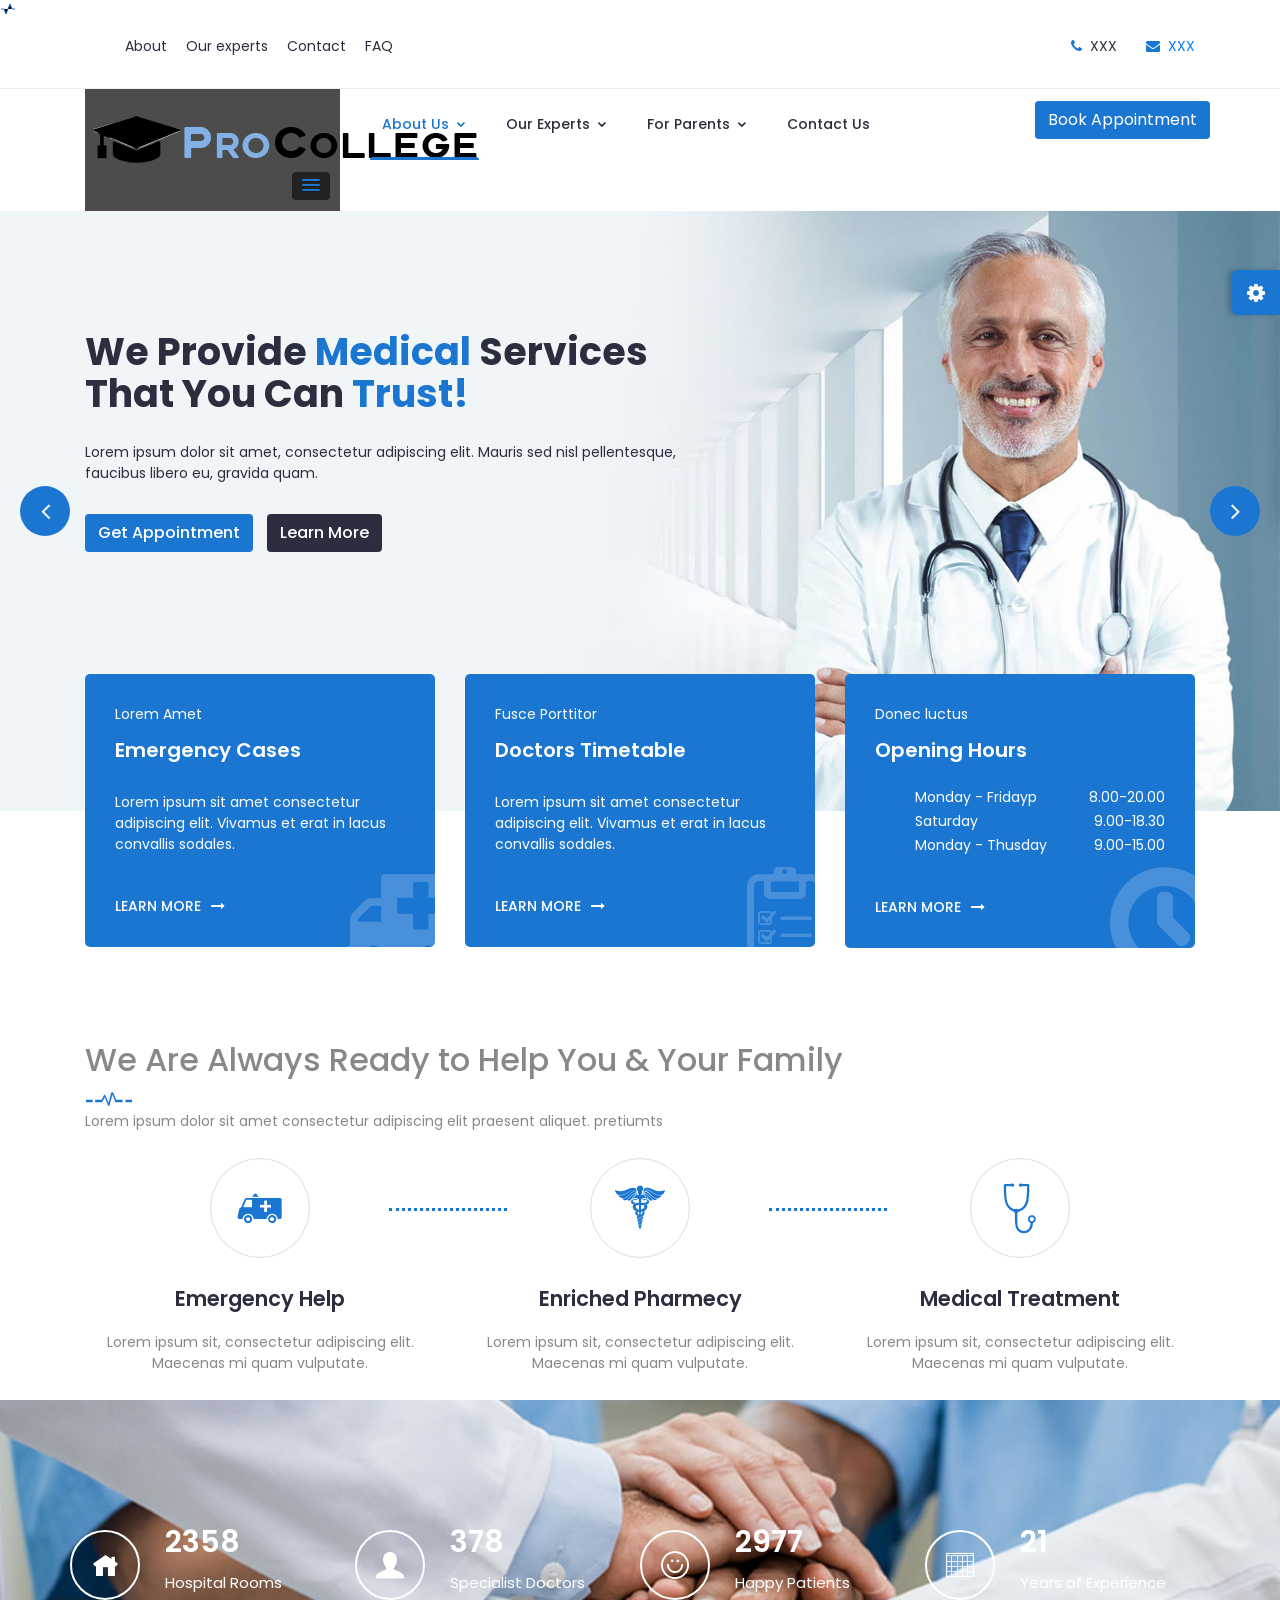
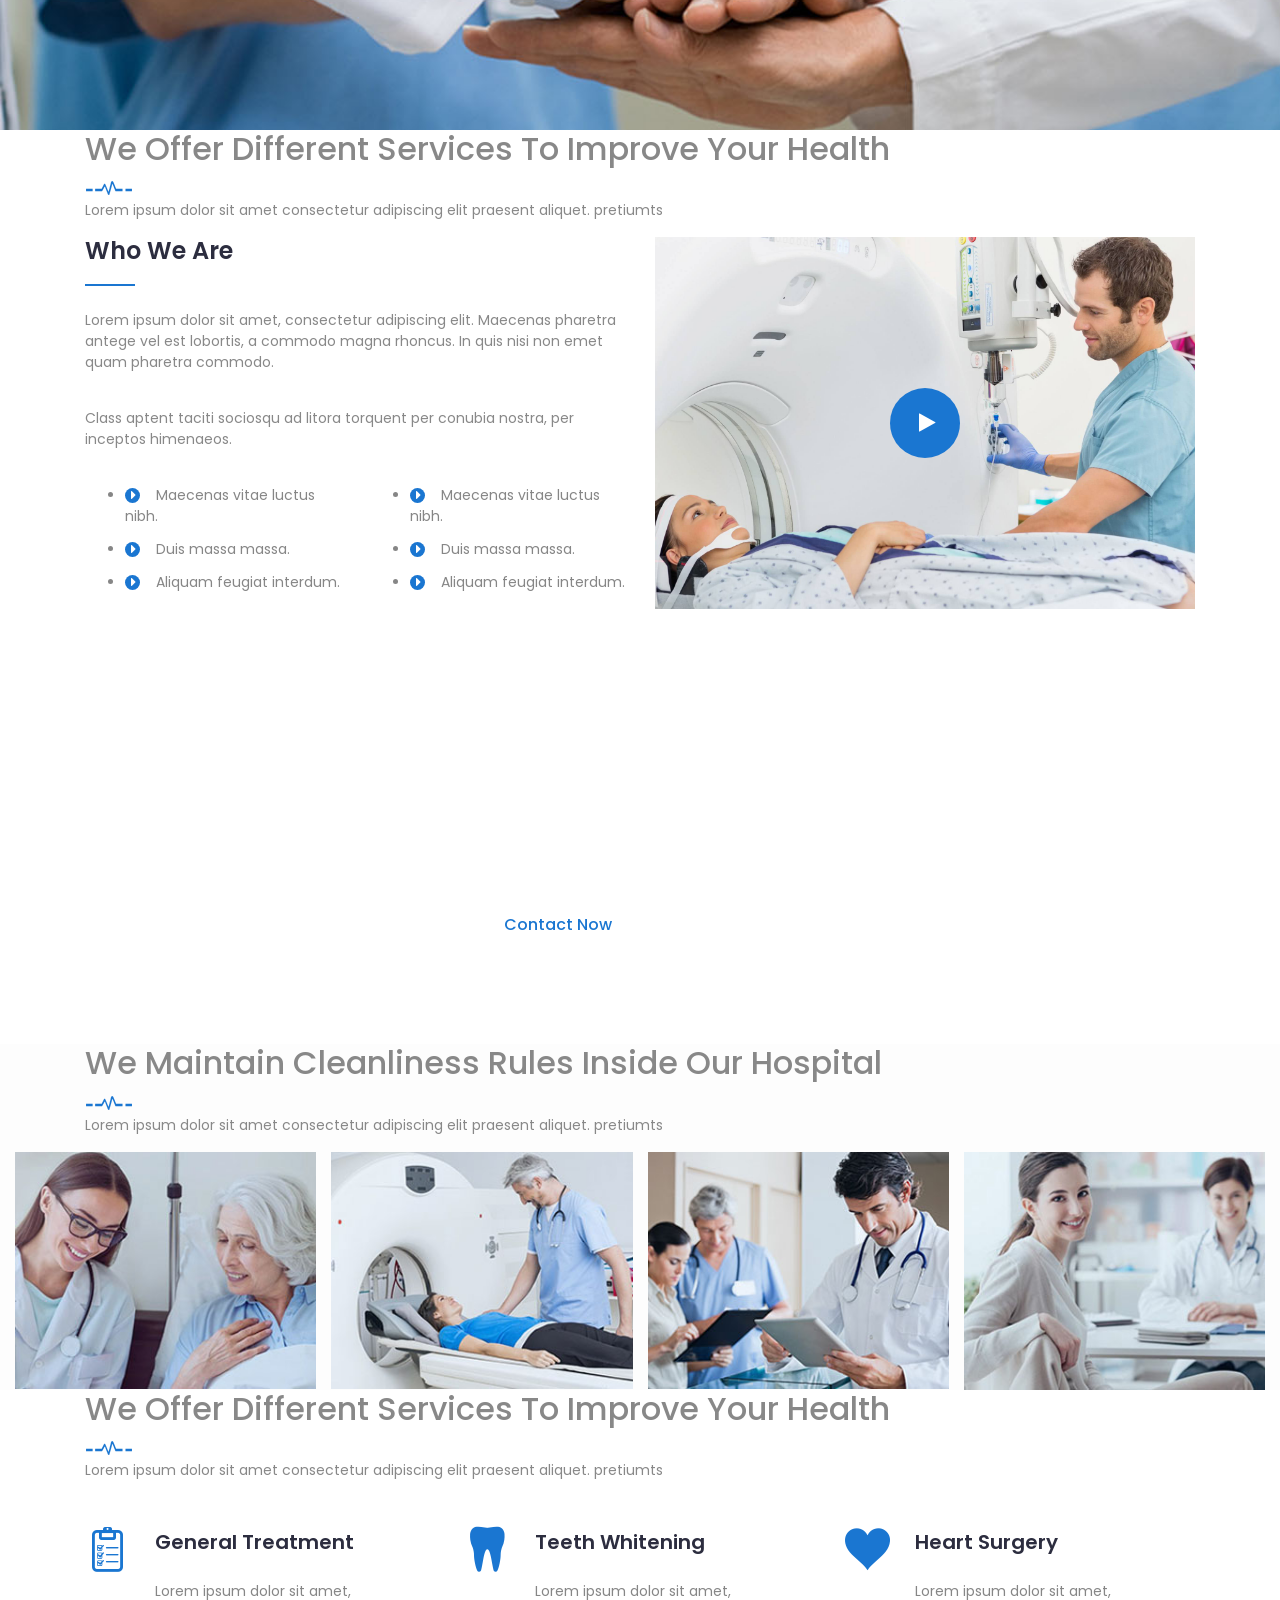
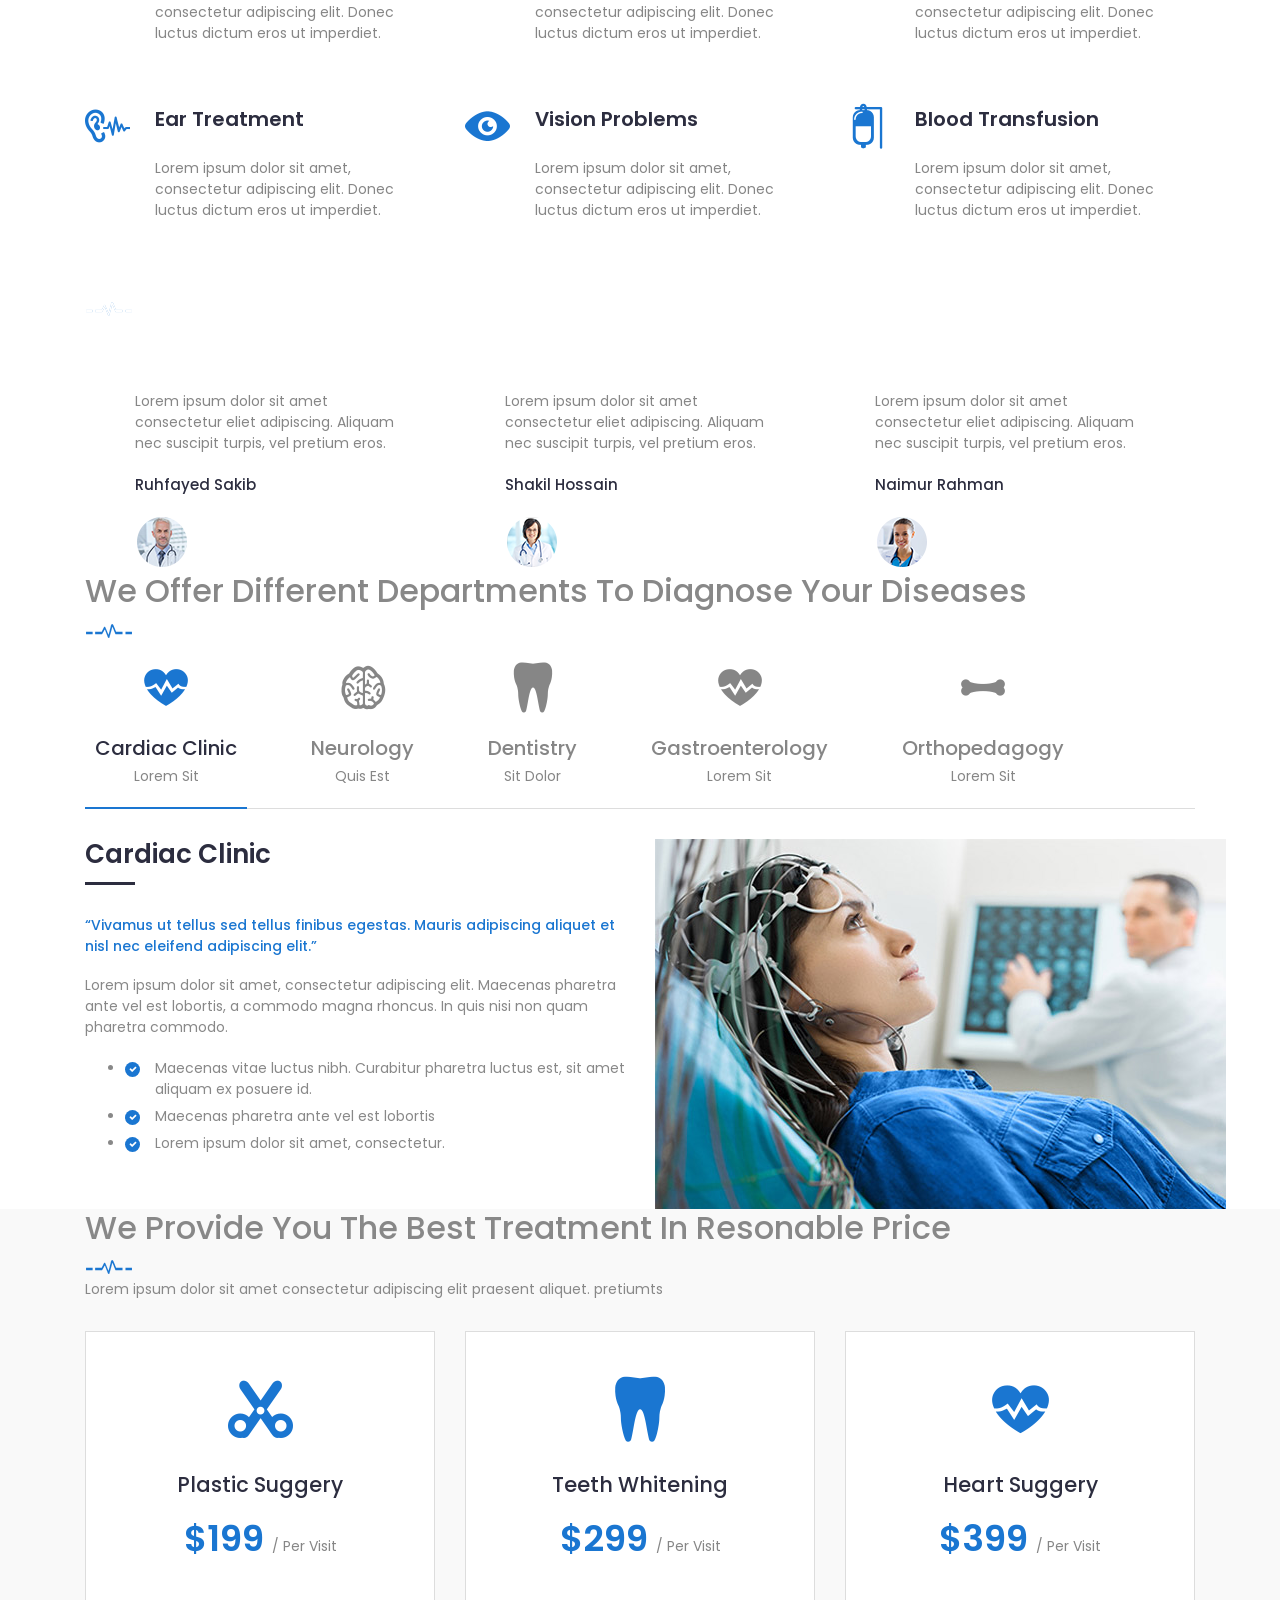
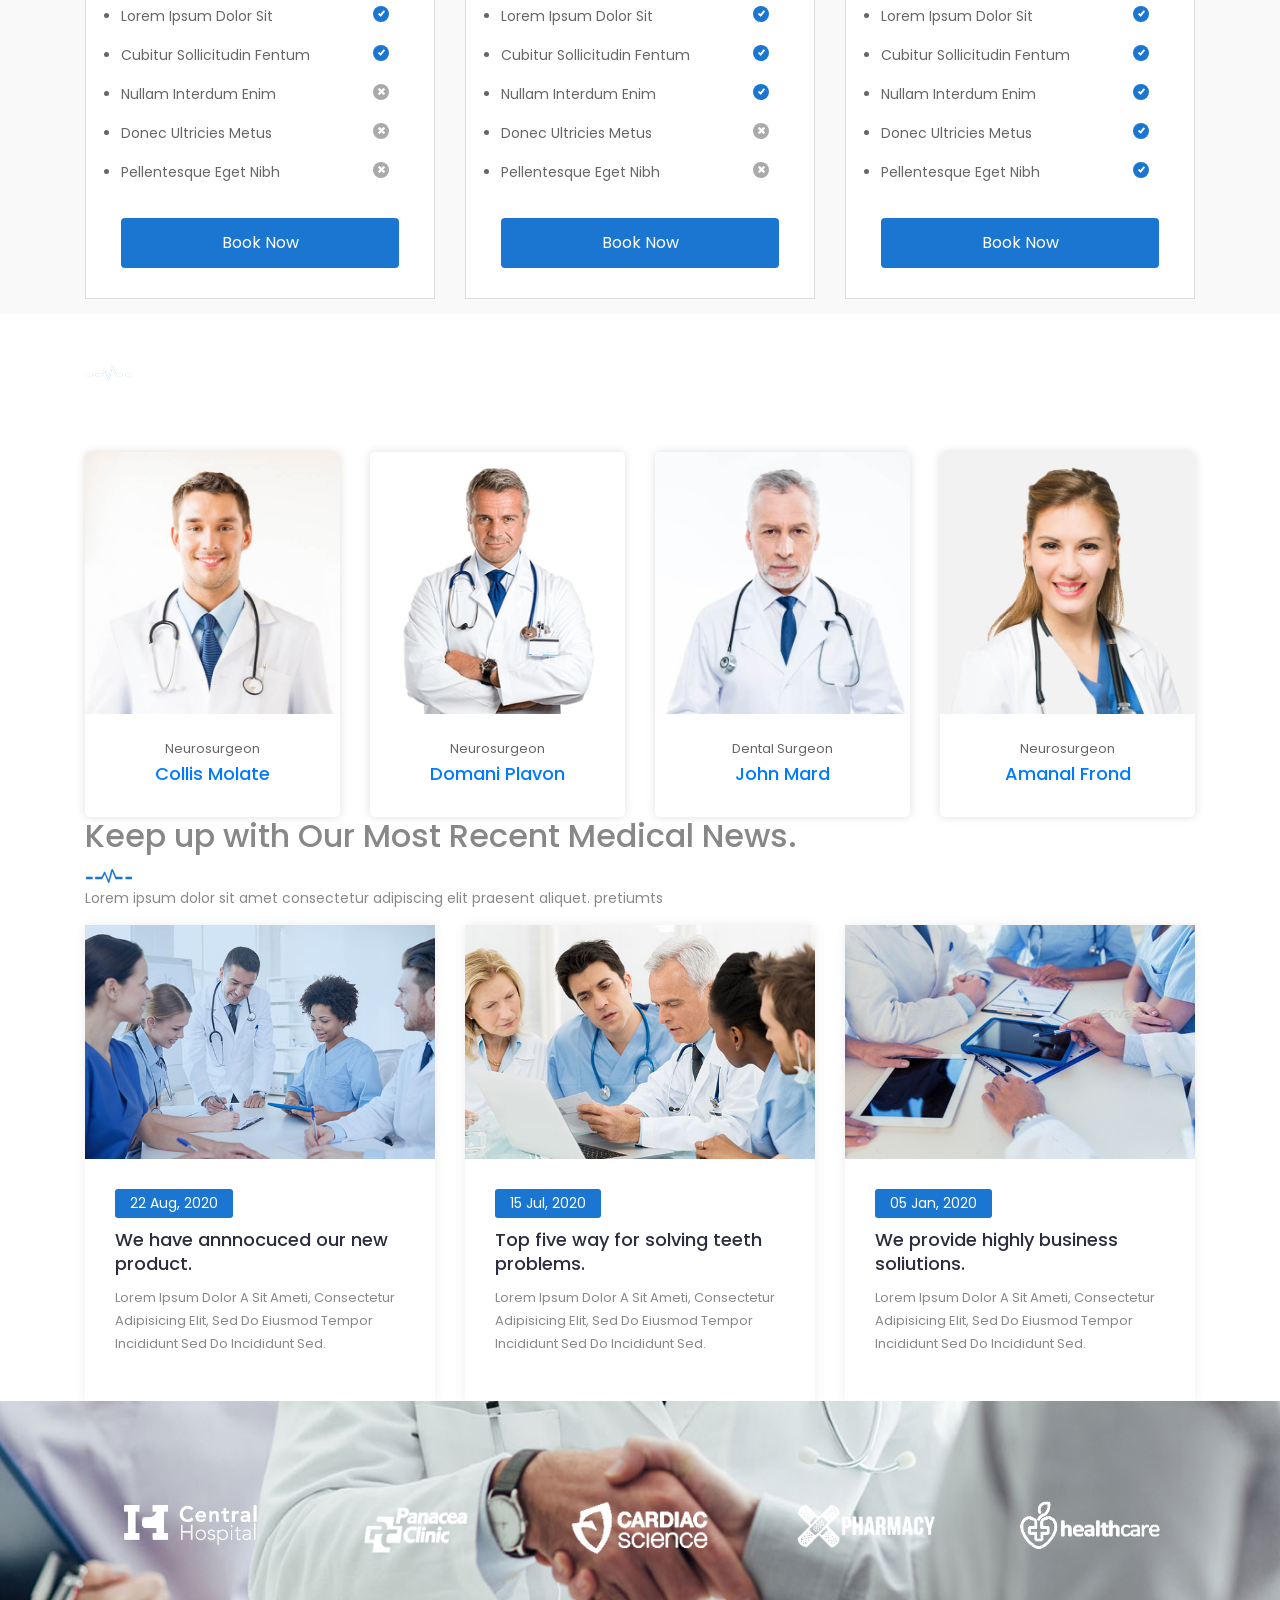
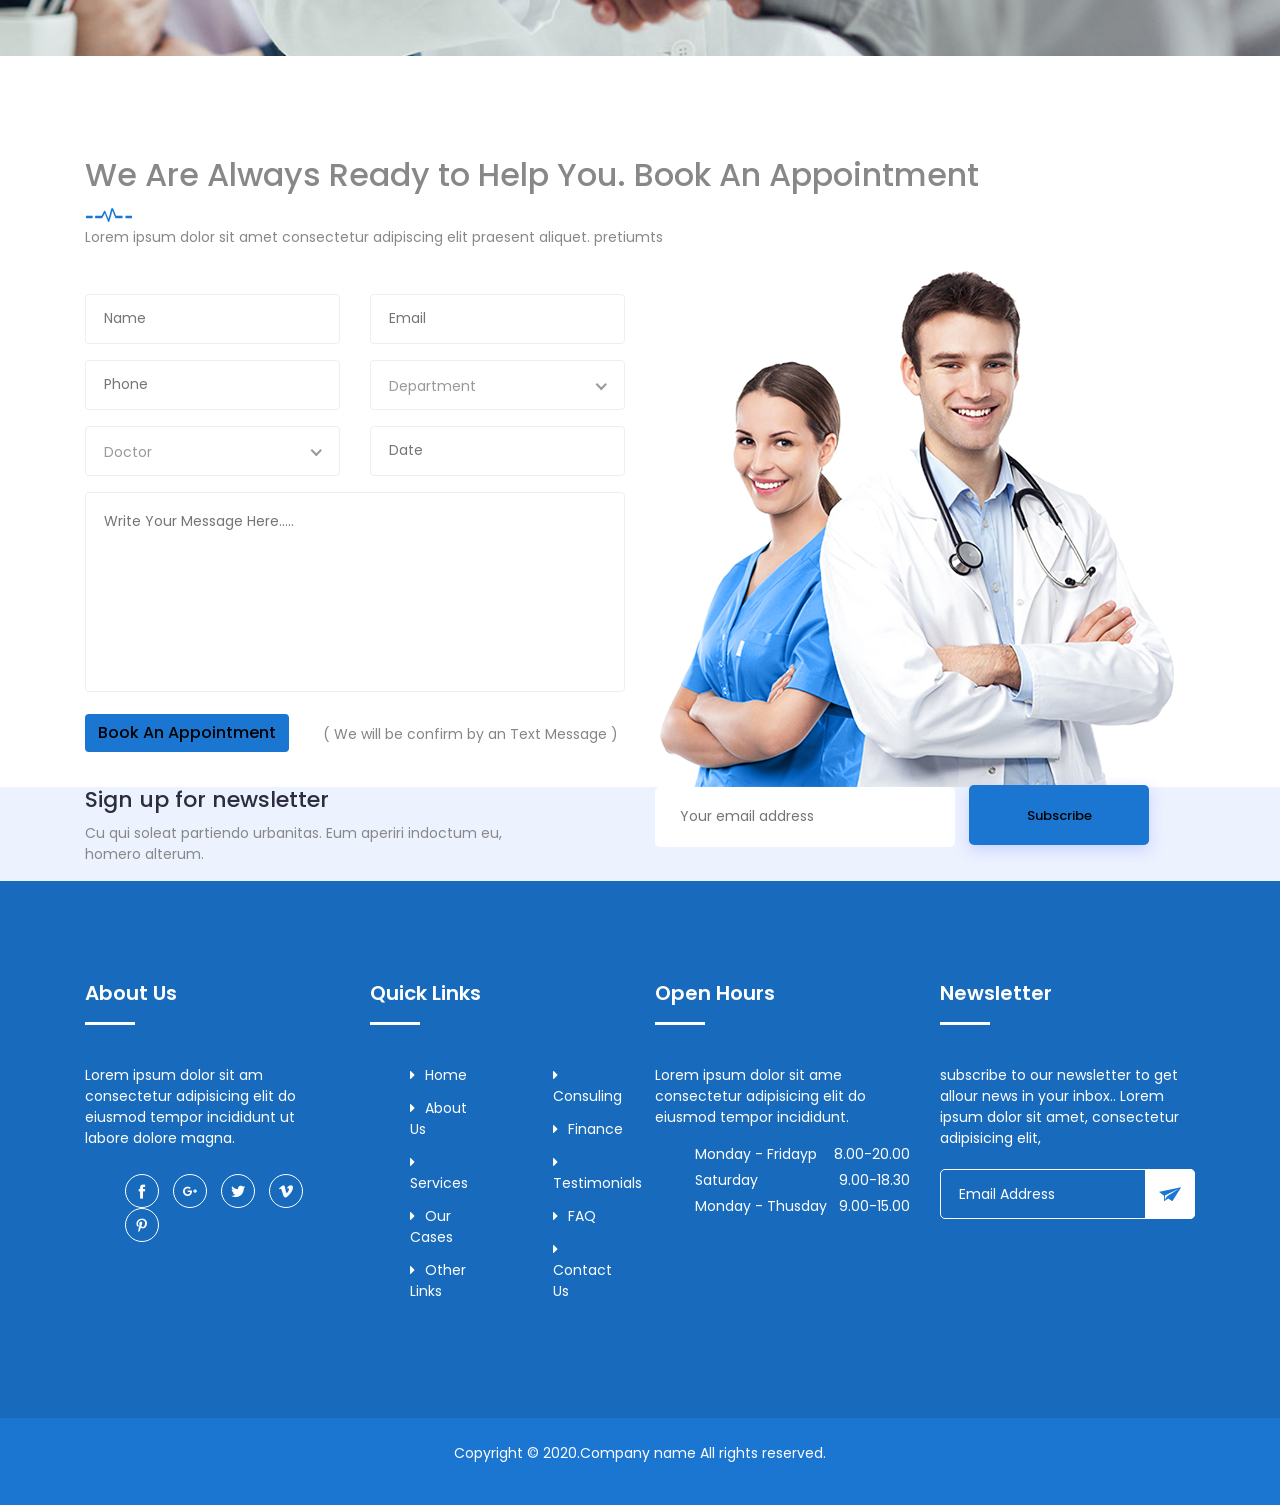
==== commit 92c77425: "di" ====
--- a/index.html
+++ b/index.html
@@ -107,7 +107,7 @@
 							<!-- Contact -->
 							<ul class="top-link">
 								<li><a href="#">About</a></li>
-								<li><a href="#">Doctors</a></li>
+								<li><a href="#">Our experts</a></li>
 								<li><a href="#">Contact</a></li>
 								<li><a href="#">FAQ</a></li>
 							</ul>
@@ -151,36 +151,16 @@
 													<li><a href="index2.html">Home Page 2</a></li>
 												</ul>
 											</li>
-											<li><a href="#">Doctos <i class="icofont-rounded-down"></i></a>
+											<li><a href="#">Our experts <i class="icofont-rounded-down"></i></a>
 												<ul class="dropdown">
 													<li><a href="doctors.html">Doctor</a></li>
 													<li><a href="doctor-details.html">Doctor Details</a></li>
 												</ul>
 											</li>
-											<li><a href="#">Services <i class="icofont-rounded-down"></i></a>
+											<li><a href="#">For parents <i class="icofont-rounded-down"></i></a>
 												<ul class="dropdown">
 													<li><a href="service.html">Service</a></li>
 													<li><a href="service-details.html">Service Details</a></li>
-												</ul>
-											</li>
-											<li><a href="#">Pages <i class="icofont-rounded-down"></i></a>
-												<ul class="dropdown">
-													<li><a href="about.html">About Us</a></li>
-													<li><a href="appointment.html">Appointment</a></li>
-													<li><a href="time-table.html">Time Table</a></li>
-													<li><a href="testimonials.html">Testimonials</a></li>
-													<li><a href="pricing.html">Our Pricing</a></li>
-													<li><a href="register.html">Sign Up</a></li>
-													<li><a href="login.html">Login</a></li>
-													<li><a href="faq.html">Faq</a></li>
-													<li><a href="mail-success.html">Mail Success</a></li>
-													<li><a href="404.html">404 Error</a></li>
-												</ul>
-											</li>
-											<li><a href="#">Blogs <i class="icofont-rounded-down"></i></a>
-												<ul class="dropdown">
-													<li><a href="blog-grid.html">Blog Grid</a></li>
-													<li><a href="blog-single.html">Blog Details</a></li>
 												</ul>
 											</li>
 											<li><a href="contact.html">Contact Us</a></li>
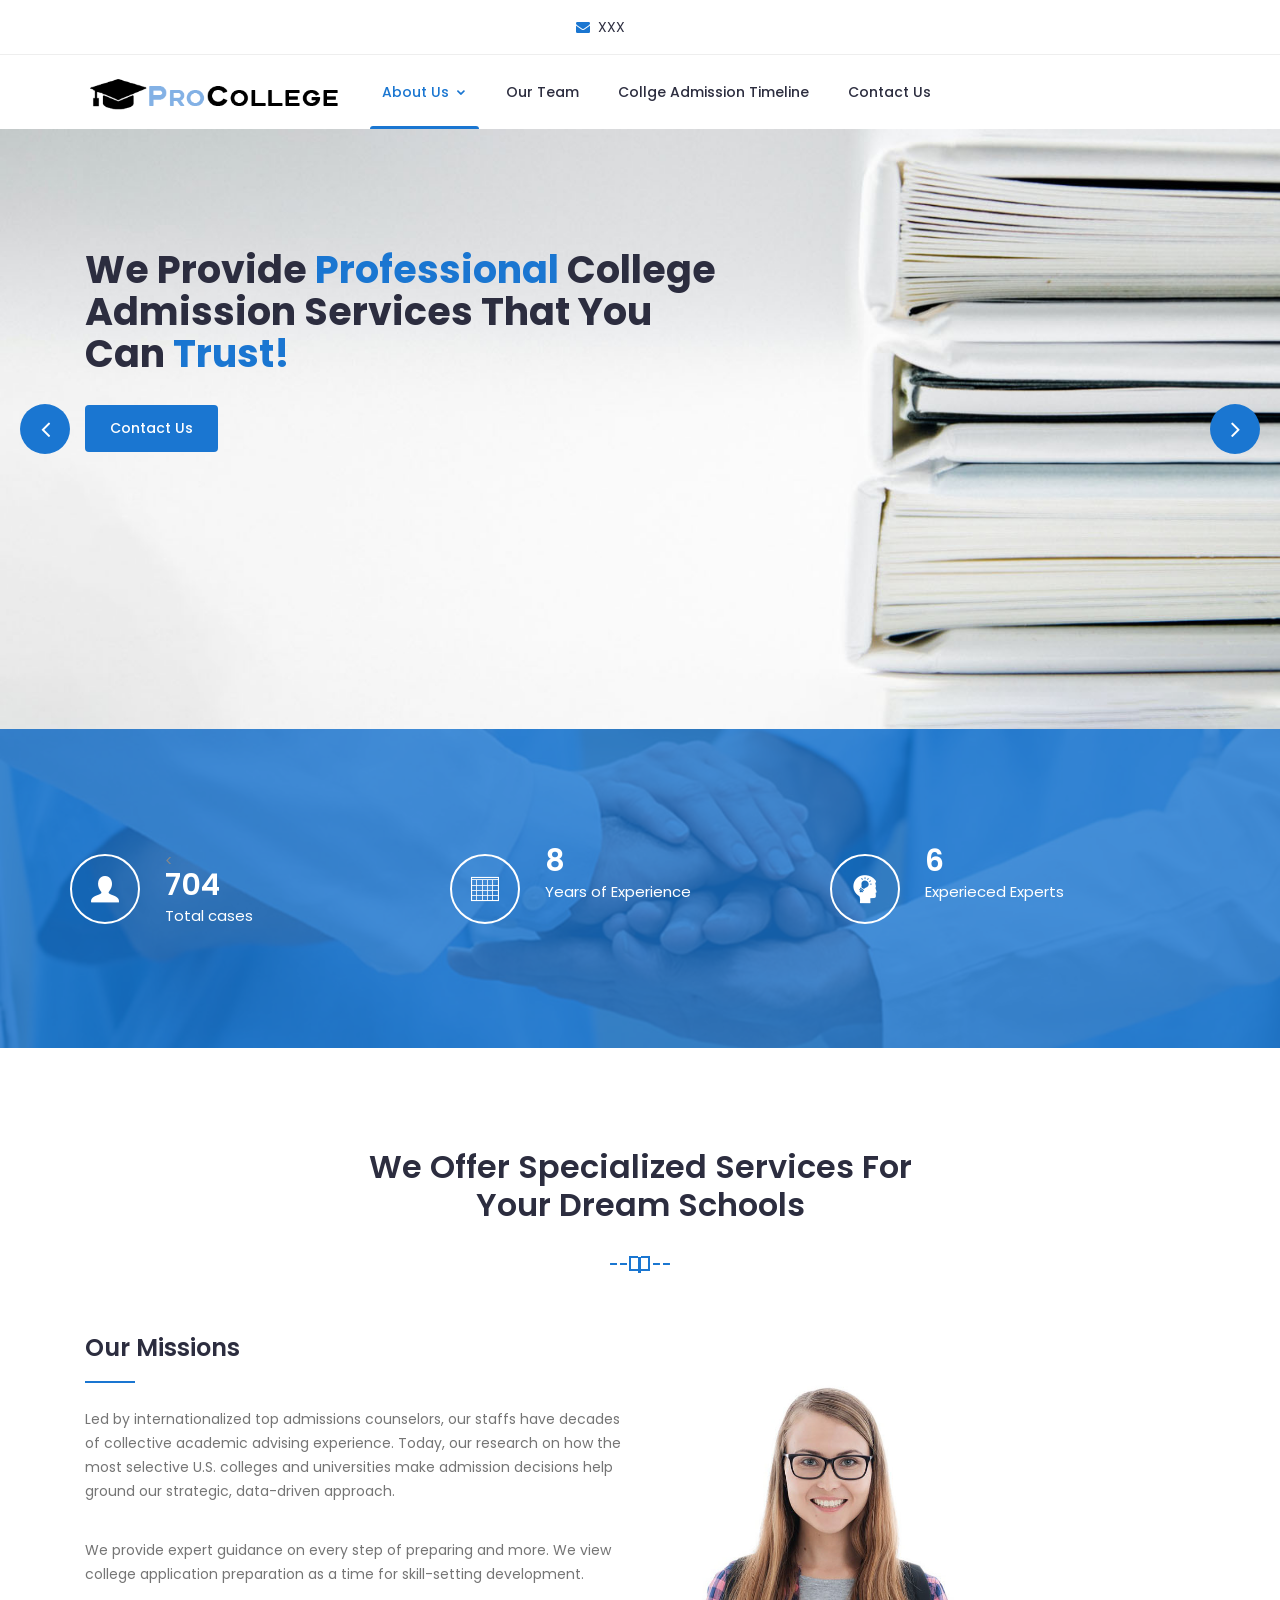
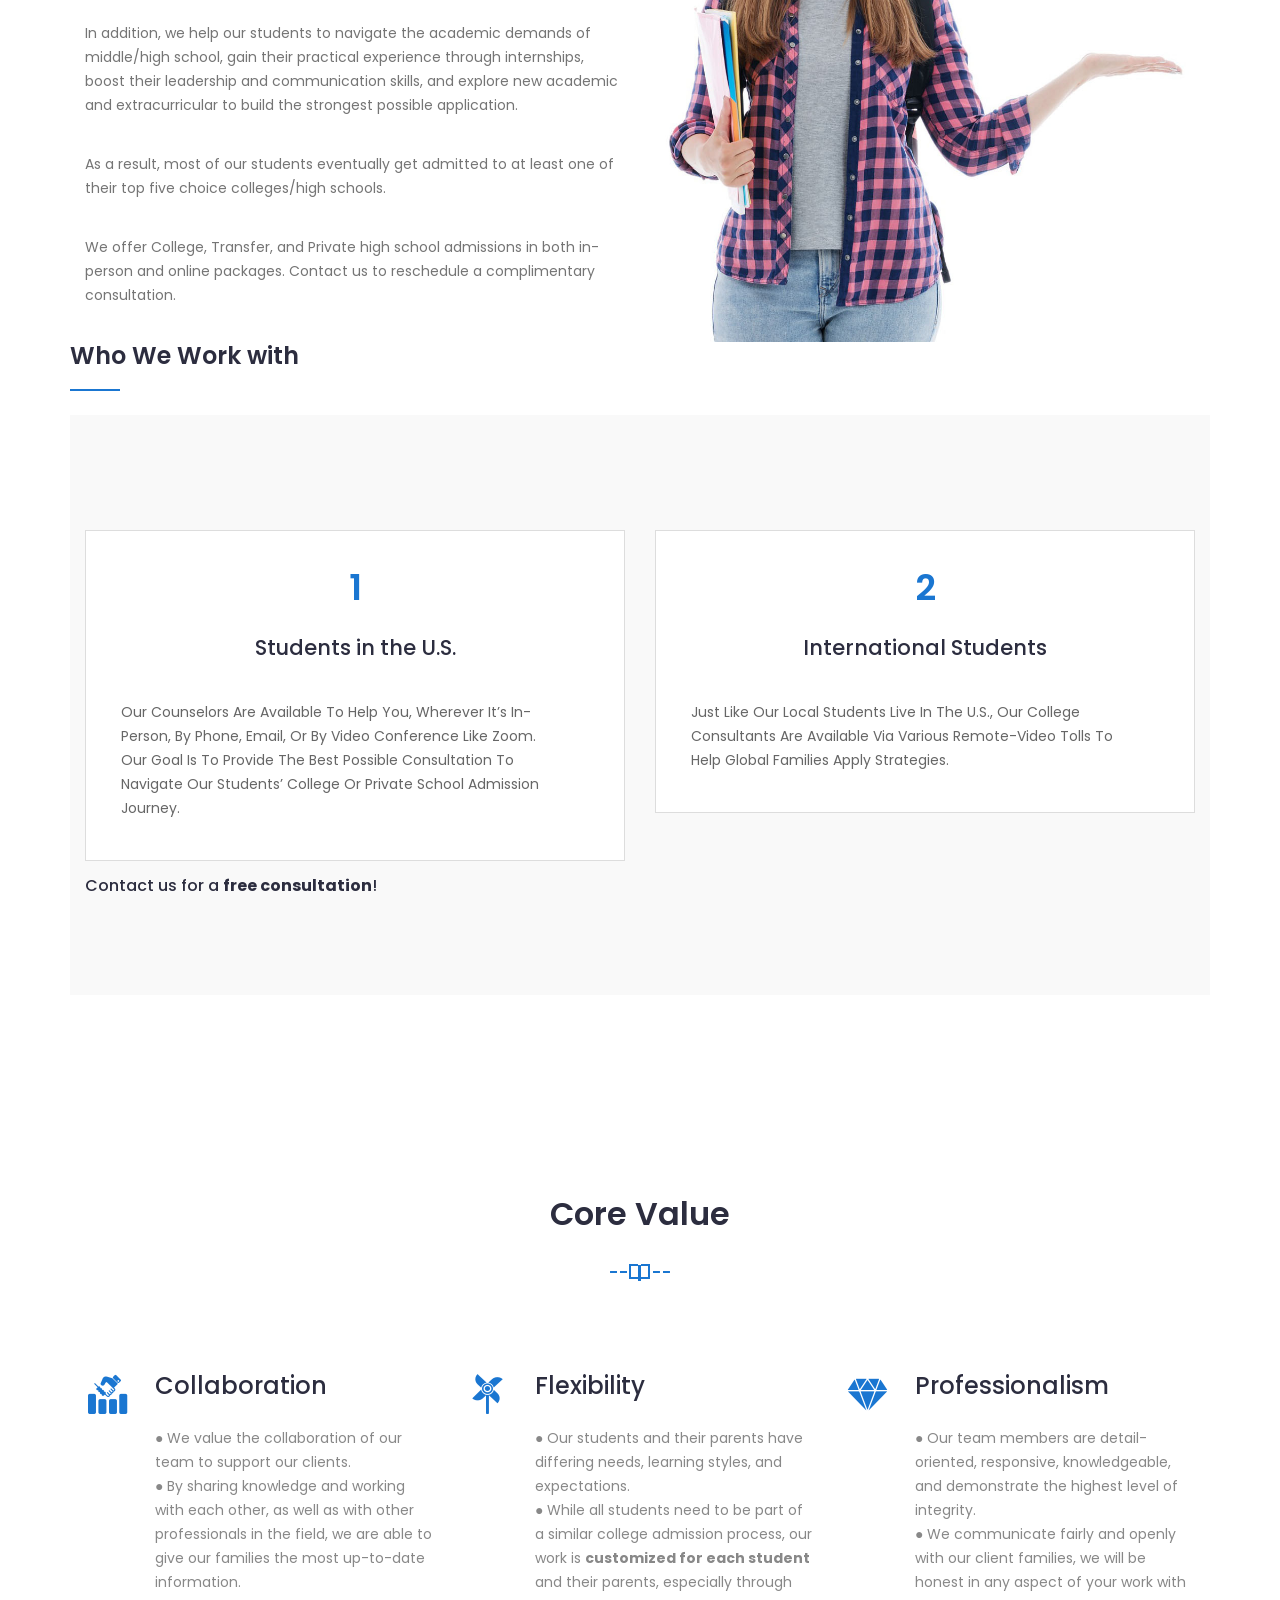
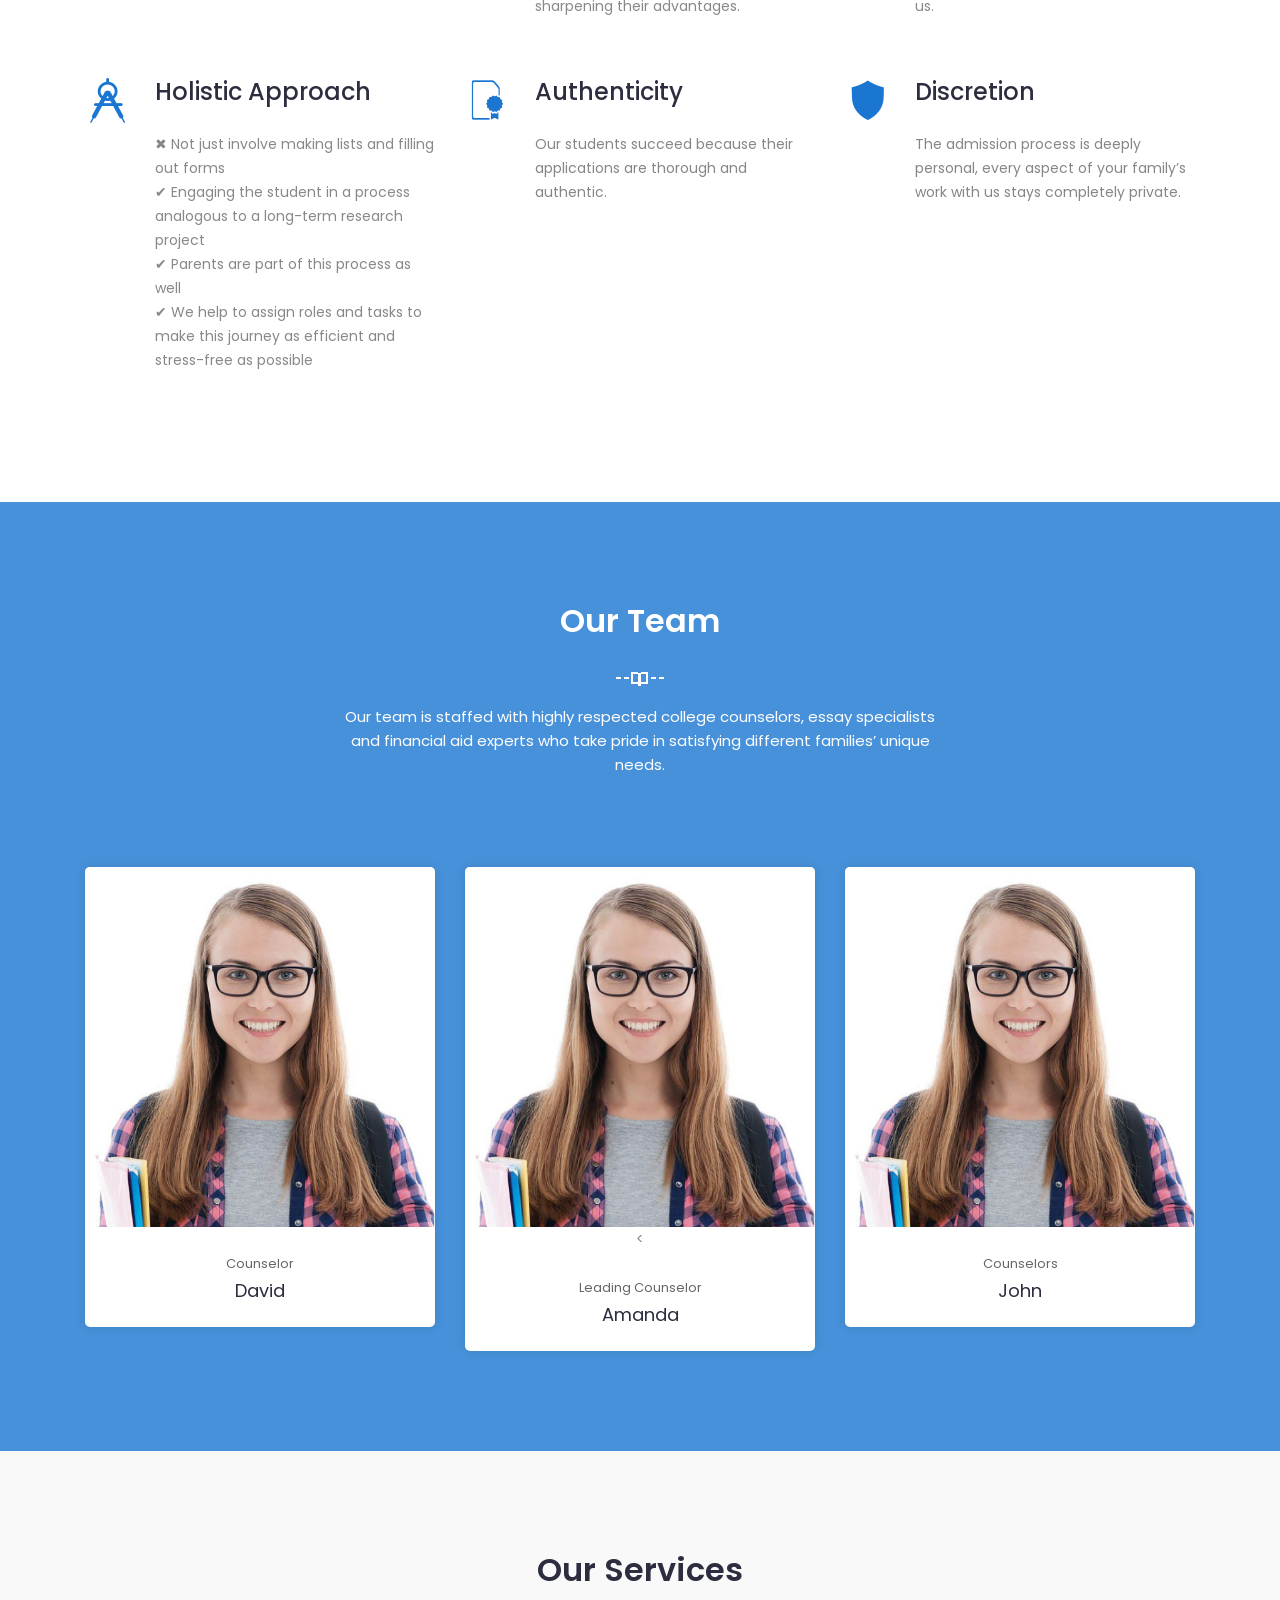
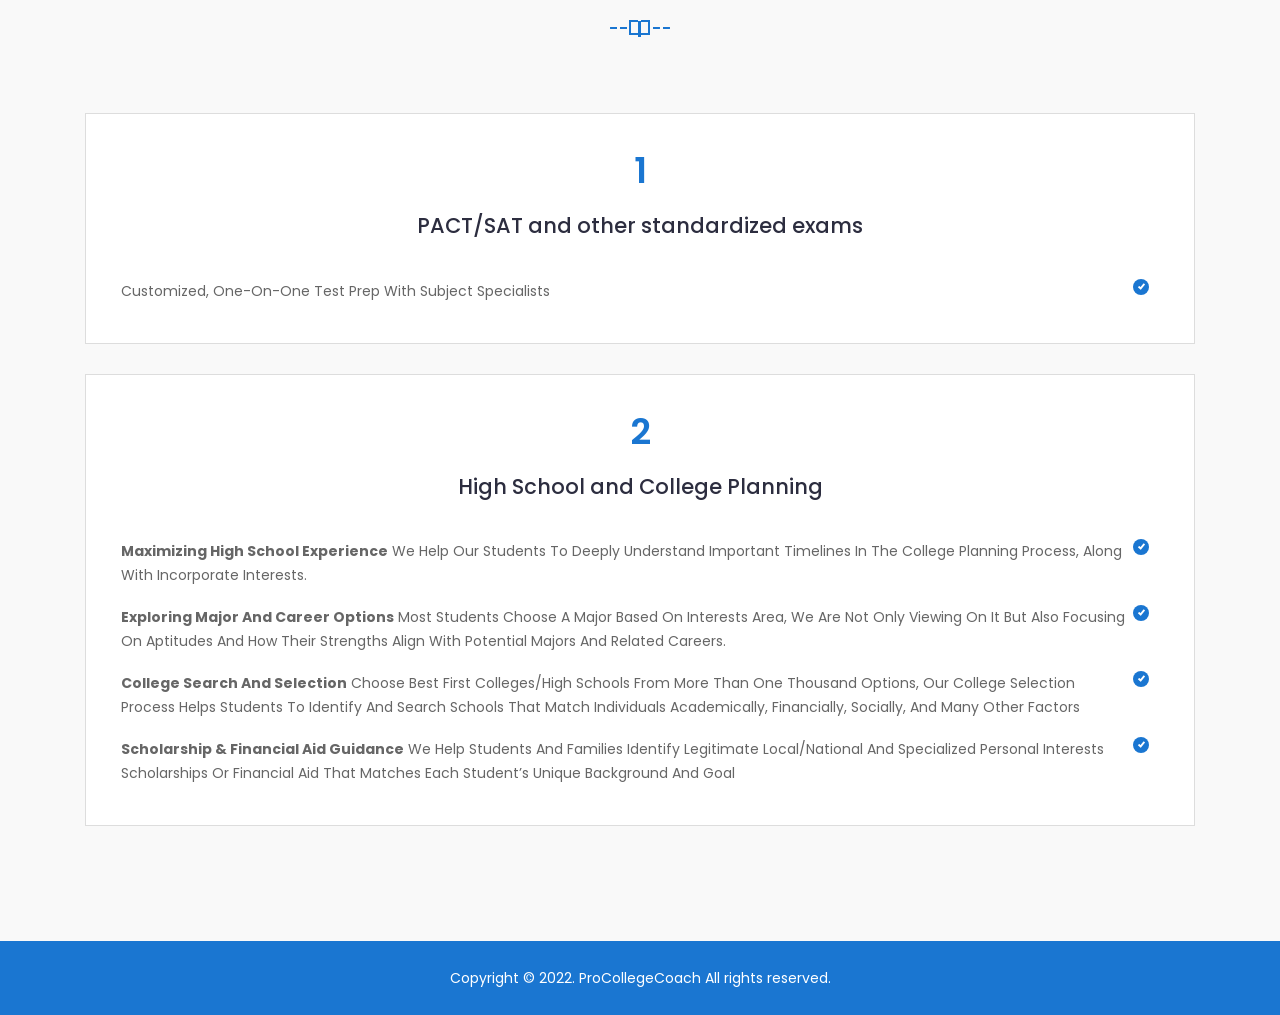
==== commit 00544913: "didi" ====
--- a/index.html
+++ b/index.html
@@ -10,7 +10,7 @@
 		<meta name="viewport" content="width=device-width, initial-scale=1, shrink-to-fit=no">
 		
 		<!-- Title -->
-        <title>Consult</title>
+        <title>ProCollegeCoach</title>
 		
 		<!-- Favicon -->
         <link rel="icon" href="img/favicon.png">
@@ -44,17 +44,7 @@
 		
 		<!-- Color CSS -->
 		<link rel="stylesheet" href="css/color/color1.css">
-		<!--<link rel="stylesheet" href="css/color/color2.css">-->
-		<!--<link rel="stylesheet" href="css/color/color3.css">-->
-		<!--<link rel="stylesheet" href="css/color/color4.css">-->
-		<!--<link rel="stylesheet" href="css/color/color5.css">-->
-		<!--<link rel="stylesheet" href="css/color/color6.css">-->
-		<!--<link rel="stylesheet" href="css/color/color7.css">-->
-		<!--<link rel="stylesheet" href="css/color/color8.css">-->
-		<!--<link rel="stylesheet" href="css/color/color9.css">-->
-		<!--<link rel="stylesheet" href="css/color/color10.css">-->
-		<!--<link rel="stylesheet" href="css/color/color11.css">-->
-		<!--<link rel="stylesheet" href="css/color/color12.css">-->
+		
 
 		<link rel="stylesheet" href="#" id="colors">
 		
@@ -64,59 +54,45 @@
 		<!-- Preloader -->
         <div class="preloader">
             <div class="loader">
-                <div class="loader-outter"></div>
-                <div class="loader-inner"></div>
+                <!-- <div class="loader-outter"></div>
+                <div class="loader-inner"></div> -->
 
                 <div class="indicator"> 
-                    <svg width="16px" height="12px">
+                    <!-- <svg width="16px" height="12px">
                         <polyline id="back" points="1 6 4 6 6 11 10 1 12 6 15 6"></polyline>
                         <polyline id="front" points="1 6 4 6 6 11 10 1 12 6 15 6"></polyline>
-                    </svg>
+                    </svg> -->
+
+					<svg>
+    					<g>
+    						<polygon id="back"
+            					points="83.781 75.269 86.367 72.683 88.954 75.269 88.954 50.216 83.781 52.514"
+        					/>
+							<polygon id="front"
+            					points="83.781 75.269 86.367 72.683 88.954 75.269 88.954 50.216 83.781 52.514"
+        					/>
+    						<path id="back"
+            					d="m93.912 39.711l-41.342-20.705c-1.413-0.708-3.726-0.708-5.139 0l-41.343 20.705c-1.413 0.708-1.455 1.944-0.094 2.746l38.516 22.696 0.026 0.015-25.574-11.445v7.495c0 1.581 1.114 3.531 2.476 4.333l26.086 15.371c1.362 0.803 3.59 0.803 4.952 0l26.086-15.371c1.362-0.803 2.476-2.752 2.476-4.333v-7.486l-25.087 11.149 38.055-22.424c1.361-0.803 1.319-2.039-0.094-2.746z"
+        					/>
+							<path id="front"
+            					d="m93.912 39.711l-41.342-20.705c-1.413-0.708-3.726-0.708-5.139 0l-41.343 20.705c-1.413 0.708-1.455 1.944-0.094 2.746l38.516 22.696 0.026 0.015-25.574-11.445v7.495c0 1.581 1.114 3.531 2.476 4.333l26.086 15.371c1.362 0.803 3.59 0.803 4.952 0l26.086-15.371c1.362-0.803 2.476-2.752 2.476-4.333v-7.486l-25.087 11.149 38.055-22.424c1.361-0.803 1.319-2.039-0.094-2.746z"
+        					/>
+    					</g>
+      				</svg>
                 </div>
             </div>
         </div>
         <!-- End Preloader -->
-		
-		<!-- Mediplus Color Plate -->
-		<div class="color-plate">
-			<a class="color-plate-icon"><i class="fa fa-cog fa-spin"></i></a>
-			<h4>Mediplus</h4>
-			<p>Here is some awesome color's available on Mediplus Template.</p>
-			<span class="color1"></span>
-			<span class="color2"></span>
-			<span class="color3"></span>
-			<span class="color4"></span>
-			<span class="color5"></span>
-			<span class="color6"></span>
-			<span class="color7"></span>
-			<span class="color8"></span>
-			<span class="color9"></span>
-			<span class="color10"></span>
-			<span class="color11"></span>
-			<span class="color12"></span>
-		</div>
-		<!-- /End Color Plate -->
 	
 		<!-- Header Area -->
 		<header class="header" >
 			<!-- Topbar -->
-			<div class="topbar">
+			<div class="topbar" >
 				<div class="container">
 					<div class="row">
-						<div class="col-lg-6 col-md-5 col-12">
-							<!-- Contact -->
-							<ul class="top-link">
-								<li><a href="#">About</a></li>
-								<li><a href="#">Our experts</a></li>
-								<li><a href="#">Contact</a></li>
-								<li><a href="#">FAQ</a></li>
-							</ul>
-							<!-- End Contact -->
-						</div>
 						<div class="col-lg-6 col-md-7 col-12">
 							<!-- Top Contact -->
 							<ul class="top-contact">
-								<li><i class="fa fa-phone"></i>XXX</li>
 								<li><i class="fa fa-envelope"></i><a href="mailto:XXX">XXX</a></li>
 							</ul>
 							<!-- End Top Contact -->
@@ -147,33 +123,25 @@
 										<ul class="nav menu">
 											<li class="active"><a href="#">About us <i class="icofont-rounded-down"></i></a>
 												<ul class="dropdown">
-													<li><a href="index.html">Home Page 1</a></li>
-													<li><a href="index2.html">Home Page 2</a></li>
+													<li><a href="#missions">Our Missions</a></li>
+													<li><a href="#">Our Results</a></li>
 												</ul>
 											</li>
-											<li><a href="#">Our experts <i class="icofont-rounded-down"></i></a>
-												<ul class="dropdown">
-													<li><a href="doctors.html">Doctor</a></li>
-													<li><a href="doctor-details.html">Doctor Details</a></li>
-												</ul>
+											<li><a href="#team">Our Team</i></a>
+												
 											</li>
-											<li><a href="#">For parents <i class="icofont-rounded-down"></i></a>
-												<ul class="dropdown">
-													<li><a href="service.html">Service</a></li>
-													<li><a href="service-details.html">Service Details</a></li>
-												</ul>
-											</li>
+
+											<li> <a href="timeline.html">Collge Admission Timeline</a></li>
+											
 											<li><a href="contact.html">Contact Us</a></li>
 										</ul>
+
 									</nav>
+
 								</div>
 								<!--/ End Main Menu -->
 							</div>
-							<div class="col-lg-2 col-12">
-								<div class="get-quote">
-									<a href="appointment.html" class="btn">Book Appointment</a>
-								</div>
-							</div>
+							
 						</div>
 					</div>
 				</div>
@@ -191,11 +159,9 @@
 						<div class="row">
 							<div class="col-lg-7">
 								<div class="text">
-									<h1>We Provide <span>Medical</span> Services That You Can <span>Trust!</span></h1>
-									<p>Lorem ipsum dolor sit amet, consectetur adipiscing elit. Mauris sed nisl pellentesque, faucibus libero eu, gravida quam. </p>
+									<h1>We Provide <span>Professional</span> College Admission Services That You Can <span>Trust!</span></h1>
 									<div class="button">
-										<a href="#" class="btn">Get Appointment</a>
-										<a href="#" class="btn primary">Learn More</a>
+										<a href="contact.html" class="btn">Contact us</a>
 									</div>
 								</div>
 							</div>
@@ -209,11 +175,9 @@
 						<div class="row">
 							<div class="col-lg-7">
 								<div class="text">
-									<h1>We Provide <span>Medical</span> Services That You Can <span>Trust!</span></h1>
-									<p>Lorem ipsum dolor sit amet, consectetur adipiscing elit. Mauris sed nisl pellentesque, faucibus libero eu, gravida quam. </p>
+									<<h1>We Provide <span>Professional</span> College  Services That You Can <span>Trust!</span></h1>
 									<div class="button">
-										<a href="#" class="btn">Get Appointment</a>
-										<a href="#" class="btn primary">About Us</a>
+										<a href="contact.html" class="btn">Contact us</a>
 									</div>
 								</div>
 							</div>
@@ -221,186 +185,48 @@
 					</div>
 				</div>
 				<!-- Start End Slider -->
-				<!-- Start Single Slider -->
-				<div class="single-slider" style="background-image:url('img/slider3.jpg')">
-					<div class="container">
-						<div class="row">
-							<div class="col-lg-7">
-								<div class="text">
-									<h1>We Provide <span>Medical</span> Services That You Can <span>Trust!</span></h1>
-									<p>Lorem ipsum dolor sit amet, consectetur adipiscing elit. Mauris sed nisl pellentesque, faucibus libero eu, gravida quam. </p>
-									<div class="button">
-										<a href="#" class="btn">Get Appointment</a>
-										<a href="#" class="btn primary">Conatct Now</a>
-									</div>
-								</div>
-							</div>
-						</div>
-					</div>
-				</div>
-				<!-- End Single Slider -->
 			</div>
 		</section>
 		<!--/ End Slider Area -->
-		
-		<!-- Start Schedule Area -->
-		<section class="schedule">
-			<div class="container">
-				<div class="schedule-inner">
-					<div class="row">
-						<div class="col-lg-4 col-md-6 col-12 ">
-							<!-- single-schedule -->
-							<div class="single-schedule first">
-								<div class="inner">
-									<div class="icon">
-										<i class="fa fa-ambulance"></i>
-									</div>
-									<div class="single-content">
-										<span>Lorem Amet</span>
-										<h4>Emergency Cases</h4>
-										<p>Lorem ipsum sit amet consectetur adipiscing elit. Vivamus et erat in lacus convallis sodales.</p>
-										<a href="#">LEARN MORE<i class="fa fa-long-arrow-right"></i></a>
-									</div>
-								</div>
-							</div>
-						</div>
-						<div class="col-lg-4 col-md-6 col-12">
-							<!-- single-schedule -->
-							<div class="single-schedule middle">
-								<div class="inner">
-									<div class="icon">
-										<i class="icofont-prescription"></i>
-									</div>
-									<div class="single-content">
-										<span>Fusce Porttitor</span>
-										<h4>Doctors Timetable</h4>
-										<p>Lorem ipsum sit amet consectetur adipiscing elit. Vivamus et erat in lacus convallis sodales.</p>
-										<a href="#">LEARN MORE<i class="fa fa-long-arrow-right"></i></a>
-									</div>
-								</div>
-							</div>
-						</div>
-						<div class="col-lg-4 col-md-12 col-12">
-							<!-- single-schedule -->
-							<div class="single-schedule last">
-								<div class="inner">
-									<div class="icon">
-										<i class="icofont-ui-clock"></i>
-									</div>
-									<div class="single-content">
-										<span>Donec luctus</span>
-										<h4>Opening Hours</h4>
-										<ul class="time-sidual">
-											<li class="day">Monday - Fridayp <span>8.00-20.00</span></li>
-											<li class="day">Saturday <span>9.00-18.30</span></li>
-											<li class="day">Monday - Thusday <span>9.00-15.00</span></li>
-										</ul>
-										<a href="#">LEARN MORE<i class="fa fa-long-arrow-right"></i></a>
-									</div>
-								</div>
-							</div>
-						</div>
-					</div>
-				</div>
-			</div>
-		</section>
-		<!--/End Start schedule Area -->
-
-		<!-- Start Feautes -->
-		<section class="Feautes section">
-			<div class="container">
-				<div class="row">
-					<div class="col-lg-12">
-						<div class="section-title">
-							<h2>We Are Always Ready to Help You & Your Family</h2>
-							<img src="img/section-img.png" alt="#">
-							<p>Lorem ipsum dolor sit amet consectetur adipiscing elit praesent aliquet. pretiumts</p>
-						</div>
-					</div>
-				</div>
-				<div class="row">
-					<div class="col-lg-4 col-12">
-						<!-- Start Single features -->
-						<div class="single-features">
-							<div class="signle-icon">
-								<i class="icofont icofont-ambulance-cross"></i>
-							</div>
-							<h3>Emergency Help</h3>
-							<p>Lorem ipsum sit, consectetur adipiscing elit. Maecenas mi quam vulputate.</p>
-						</div>
-						<!-- End Single features -->
-					</div>
-					<div class="col-lg-4 col-12">
-						<!-- Start Single features -->
-						<div class="single-features">
-							<div class="signle-icon">
-								<i class="icofont icofont-medical-sign-alt"></i>
-							</div>
-							<h3>Enriched Pharmecy</h3>
-							<p>Lorem ipsum sit, consectetur adipiscing elit. Maecenas mi quam vulputate.</p>
-						</div>
-						<!-- End Single features -->
-					</div>
-					<div class="col-lg-4 col-12">
-						<!-- Start Single features -->
-						<div class="single-features last">
-							<div class="signle-icon">
-								<i class="icofont icofont-stethoscope"></i>
-							</div>
-							<h3>Medical Treatment</h3>
-							<p>Lorem ipsum sit, consectetur adipiscing elit. Maecenas mi quam vulputate.</p>
-						</div>
-						<!-- End Single features -->
-					</div>
-				</div>
-			</div>
-		</section>
-		<!--/ End Feautes -->
+	
+
 		
 		<!-- Start Fun-facts -->
 		<div id="fun-facts" class="fun-facts section overlay">
 			<div class="container">
 				<div class="row">
-					<div class="col-lg-3 col-md-6 col-12">
-						<!-- Start Single Fun -->
-						<div class="single-fun">
-							<i class="icofont icofont-home"></i>
-							<div class="content">
-								<span class="counter">3468</span>
-								<p>Hospital Rooms</p>
-							</div>
-						</div>
-						<!-- End Single Fun -->
-					</div>
-					<div class="col-lg-3 col-md-6 col-12">
+					
+					<div class="col-lg-4 col-md-6 col-12">
 						<!-- Start Single Fun -->
 						<div class="single-fun">
 							<i class="icofont icofont-user-alt-3"></i>
 							<div class="content">
-								<span class="counter">557</span>
-								<p>Specialist Doctors</p>
+								<<span class="counter">800</span>
+								<p>Total cases</p>
 							</div>
 						</div>
 						<!-- End Single Fun -->
 					</div>
-					<div class="col-lg-3 col-md-6 col-12">
-						<!-- Start Single Fun -->
-						<div class="single-fun">
-							<i class="icofont-simple-smile"></i>
-							<div class="content">
-								<span class="counter">4379</span>
-								<p>Happy Patients</p>
-							</div>
-						</div>
-						<!-- End Single Fun -->
-					</div>
-					<div class="col-lg-3 col-md-6 col-12">
+					
+					<div class="col-lg-4 col-md-6 col-12">
 						<!-- Start Single Fun -->
 						<div class="single-fun">
 							<i class="icofont icofont-table"></i>
 							<div class="content">
-								<span class="counter">32</span>
+								<span class="counter">10</span>
 								<p>Years of Experience</p>
+							</div>
+						</div>
+						<!-- End Single Fun -->
+					</div>
+
+					<div class="col-lg-4 col-md-6 col-12">
+						<!-- Start Single Fun -->
+						<div class="single-fun">
+							<i class="icofont icofont-unique-idea"></i>
+							<div class="content">
+								<span class="counter">8</span>
+								<p>Experieced Experts</p>
 							</div>
 						</div>
 						<!-- End Single Fun -->
@@ -411,14 +237,14 @@
 		<!--/ End Fun-facts -->
 		
 		<!-- Start Why choose -->
-		<section class="why-choose section" >
+		<section class="why-choose section" id="missions" >
 			<div class="container">
 				<div class="row">
 					<div class="col-lg-12">
 						<div class="section-title">
-							<h2>We Offer Different Services To Improve Your Health</h2>
+							<h2>We Offer Specialized Services For Your Dream Schools</h2>
 							<img src="img/section-img.png" alt="#">
-							<p>Lorem ipsum dolor sit amet consectetur adipiscing elit praesent aliquet. pretiumts</p>
+							
 						</div>
 					</div>
 				</div>
@@ -426,135 +252,134 @@
 					<div class="col-lg-6 col-12">
 						<!-- Start Choose Left -->
 						<div class="choose-left">
-							<h3>Who We Are</h3>
-							<p>Lorem ipsum dolor sit amet, consectetur adipiscing elit. Maecenas pharetra antege vel est lobortis, a commodo magna rhoncus. In quis nisi non emet quam pharetra commodo. </p>
-							<p>Class aptent taciti sociosqu ad litora torquent per conubia nostra, per inceptos himenaeos. </p>
-							<div class="row">
-								<div class="col-lg-6">
-									<ul class="list">
-										<li><i class="fa fa-caret-right"></i>Maecenas vitae luctus nibh. </li>
-										<li><i class="fa fa-caret-right"></i>Duis massa massa.</li>
-										<li><i class="fa fa-caret-right"></i>Aliquam feugiat interdum.</li>
-									</ul>
-								</div>
-								<div class="col-lg-6">
-									<ul class="list">
-										<li><i class="fa fa-caret-right"></i>Maecenas vitae luctus nibh. </li>
-										<li><i class="fa fa-caret-right"></i>Duis massa massa.</li>
-										<li><i class="fa fa-caret-right"></i>Aliquam feugiat interdum.</li>
-									</ul>
-								</div>
-							</div>
+							<h3 >Our Missions</h3>
+							<p>Led by internationalized top admissions counselors, our staffs have decades of collective academic advising experience. Today, our research on how the most selective U.S. colleges and universities make admission decisions help ground our strategic, data-driven approach.
+
+
+
+
+
+							</p>
+							
+							<p>
+							We provide expert guidance on every step of preparing and more. We view college application preparation as a time for skill-setting development.
+							</p>
+
+
+							<p>
+							In addition, we help our students to navigate the academic demands of middle/high school, gain their practical experience through internships, boost their leadership and communication skills, and explore new academic and extracurricular to build the strongest possible application.
+							</p>
+
+							<p>
+							As a result, most of our students eventually get admitted to at least one of their top five choice colleges/high schools.
+
+							</p>
+
+							<p>
+							We offer College, Transfer, and Private high school admissions in both in-person and online packages. Contact us to reschedule a complimentary consultation.
+							</p>
+
+							
 						</div>
 						<!-- End Choose Left -->
 					</div>
 					<div class="col-lg-6 col-12">
 						<!-- Start Choose Rights -->
 						<div class="choose-right">
-							<div class="video-image">
-								<!-- Video Animation -->
-								<div class="promo-video">
-									<div class="waves-block">
-										<div class="waves wave-1"></div>
-										<div class="waves wave-2"></div>
-										<div class="waves wave-3"></div>
-									</div>
-								</div>
-								<!--/ End Video Animation -->
-								<a href="" class="video video-popup mfp-iframe"><i class="fa fa-play"></i></a>
-							</div>
+							
 						</div>
 						<!-- End Choose Rights -->
+					</div>
+
+					<!-- Start Choose Left -->
+						<div class="choose-left">
+							<h3 >Who We Work with</h3>
+
+							
+
+									<!-- Pricing Table -->
+							<section class="pricing-table section">
+								<div class="container">
+								
+									<div class="row">
+										<!-- Single Table -->
+										<div class="col-lg-6 col-md-6 col-12">
+											<div class="single-table wow fadeInUp" data-wow-delay="0.4s" data-wow-duration="1s">
+												<!-- Table Head -->
+												<div class="table-head">
+													
+													<div class="price">
+														<p class="amount">1</p>
+													</div>	
+													<h4 class="title">Students in the U.S.</h4>
+													
+												</div>
+												<!-- Table List -->
+												<ul class="table-list">
+													<li>Our counselors are available to help you, wherever it’s in-person, by phone, email, or by video conference like zoom. Our goal is to provide the best possible consultation to navigate our students’ college or private school admission journey.
+
+													</li>
+													
+												</ul>
+												
+												<!-- Table Bottom -->
+											</div>
+										</div>
+										<!-- End Single Table-->
+										<!-- Single Table -->
+										<div class="col-lg-6 col-md-6 col-12">
+											<div class="single-table wow fadeInUp" data-wow-delay="0.4s" data-wow-duration="1s">
+												<!-- Table Head -->
+												<div class="table-head">
+													
+													<div class="price">
+														<p class="amount">2</p>
+													</div>	
+													<h4 class="title">International Students</h4>
+													
+												</div>
+												<!-- Table List -->
+												<ul class="table-list">
+													<li>Just like our local students live in the U.S., our college consultants are available via various remote-video tolls to help global families apply strategies.
+													</li>
+
+													
+
+													
+												</ul>
+												
+												<!-- Table Bottom -->
+											</div>
+										</div>
+										<!-- End Single Table-->
+										
+									</div>	
+									<h6>Contact us for a <b>free consultation</b>!</h6>
+								</div>	
+							</section>	
+							<!--/ End Pricing Table -->
+
+							
+							
+						</div>
+						<!-- End Choose Left -->
 					</div>
 				</div>
 			</div>
 		</section>
 		<!--/ End Why choose -->
 		
-		<!-- Start Call to action -->
-		<section class="call-action overlay" data-stellar-background-ratio="0.5">
-			<div class="container">
-				<div class="row">
-					<div class="col-lg-12 col-md-12 col-12">
-						<div class="content">
-							<h2>Do you need Emergency Medical Care? Call XXX</h2>
-							<p>Lorem ipsum dolor sit amet, consectetur adipiscing elit. Quisque porttitor dictum turpis nec gravida.</p>
-							<div class="button">
-								<a href="#" class="btn">Contact Now</a>
-								<a href="#" class="btn second">Learn More<i class="fa fa-long-arrow-right"></i></a>
-							</div>
-						</div>
-					</div>
-				</div>
-			</div>
-		</section>
-		<!--/ End Call to action -->
-		
-		<!-- Start portfolio -->
-		<section class="portfolio section" >
-			<div class="container">
-				<div class="row">
-					<div class="col-lg-12">
-						<div class="section-title">
-							<h2>We Maintain Cleanliness Rules Inside Our Hospital</h2>
-							<img src="img/section-img.png" alt="#">
-							<p>Lorem ipsum dolor sit amet consectetur adipiscing elit praesent aliquet. pretiumts</p>
-						</div>
-					</div>
-				</div>
-			</div>
-			<div class="container-fluid">
-				<div class="row">
-					<div class="col-lg-12 col-12">
-						<div class="owl-carousel portfolio-slider">
-							<div class="single-pf">
-								<img src="img/pf1.jpg" alt="#">
-								<a href="portfolio-details.html" class="btn">View Details</a>
-							</div>
-							<div class="single-pf">
-								<img src="img/pf2.jpg" alt="#">
-								<a href="portfolio-details.html" class="btn">View Details</a>
-							</div>
-							<div class="single-pf">
-								<img src="img/pf3.jpg" alt="#">
-								<a href="portfolio-details.html" class="btn">View Details</a>
-							</div>
-							<div class="single-pf">
-								<img src="img/pf4.jpg" alt="#">
-								<a href="portfolio-details.html" class="btn">View Details</a>
-							</div>
-							<div class="single-pf">
-								<img src="img/pf1.jpg" alt="#">
-								<a href="portfolio-details.html" class="btn">View Details</a>
-							</div>
-							<div class="single-pf">
-								<img src="img/pf2.jpg" alt="#">
-								<a href="portfolio-details.html" class="btn">View Details</a>
-							</div>
-							<div class="single-pf">
-								<img src="img/pf3.jpg" alt="#">
-								<a href="portfolio-details.html" class="btn">View Details</a>
-							</div>
-							<div class="single-pf">
-								<img src="img/pf4.jpg" alt="#">
-								<a href="portfolio-details.html" class="btn">View Details</a>
-							</div>
-						</div>
-					</div>
-				</div>
-			</div>
-		</section>
-		<!--/ End portfolio -->
-		
+		
+		
+			
 		<!-- Start service -->
 		<section class="services section">
 			<div class="container">
 				<div class="row">
 					<div class="col-lg-12">
 						<div class="section-title">
-							<h2>We Offer Different Services To Improve Your Health</h2>
+							<h2>Core Value</h2>
 							<img src="img/section-img.png" alt="#">
-							<p>Lorem ipsum dolor sit amet consectetur adipiscing elit praesent aliquet. pretiumts</p>
 						</div>
 					</div>
 				</div>
@@ -562,54 +387,74 @@
 					<div class="col-lg-4 col-md-6 col-12">
 						<!-- Start Single Service -->
 						<div class="single-service">
-							<i class="icofont icofont-prescription"></i>
-							<h4><a href="service-details.html">General Treatment</a></h4>
-							<p>Lorem ipsum dolor sit amet, consectetur adipiscing elit. Donec luctus dictum eros ut imperdiet. </p>	
+							<i class="icofont icofont-handshake-deal"></i>
+							<h4>Collaboration</h4>
+							<ul>
+								<li> &#9679; We value the collaboration of our team to support our clients. </li>
+								<li> &#9679; By sharing knowledge and working with each other, as well as with other professionals in the field, we are able to give our families the most up-to-date information. </li>
+							</ul>
+							
 						</div>
 						<!-- End Single Service -->
 					</div>
 					<div class="col-lg-4 col-md-6 col-12">
 						<!-- Start Single Service -->
 						<div class="single-service">
-							<i class="icofont icofont-tooth"></i>
-							<h4><a href="service-details.html">Teeth Whitening</a></h4>
-							<p>Lorem ipsum dolor sit amet, consectetur adipiscing elit. Donec luctus dictum eros ut imperdiet. </p>	
+							<i class="icofont icofont-children-care"></i>
+							<h4>Flexibility</h4>
+							<ul>
+								<li> &#9679; Our students and their parents have differing needs, learning styles, and expectations. </li>
+								<li> &#9679; While all students need to be part of a similar college admission process, our work is <b> customized for each student</b> and their parents, especially through sharpening their advantages. </li>
+							</ul>
+				
 						</div>
 						<!-- End Single Service -->
 					</div>
 					<div class="col-lg-4 col-md-6 col-12">
 						<!-- Start Single Service -->
 						<div class="single-service">
-							<i class="icofont icofont-heart-alt"></i>
-							<h4><a href="service-details.html">Heart Surgery</a></h4>
-							<p>Lorem ipsum dolor sit amet, consectetur adipiscing elit. Donec luctus dictum eros ut imperdiet. </p>	
+							<i class="icofont icofont-diamond"></i>
+							<h4>Professionalism</h4>
+							<ul>
+								<li> &#9679; Our team members are detail-oriented, responsive, knowledgeable, and demonstrate the highest level of integrity. </li>
+								<li> &#9679; We communicate fairly and openly with our client families, we will be honest in any aspect of your work with us. </li>
+							</ul>	
+							
 						</div>
 						<!-- End Single Service -->
 					</div>
 					<div class="col-lg-4 col-md-6 col-12">
 						<!-- Start Single Service -->
 						<div class="single-service">
-							<i class="icofont icofont-listening"></i>
-							<h4><a href="service-details.html">Ear Treatment</a></h4>
-							<p>Lorem ipsum dolor sit amet, consectetur adipiscing elit. Donec luctus dictum eros ut imperdiet. </p>	
+							<i class="icofont icofont-compass-alt-4"></i>
+							<h4>Holistic Approach</h4>
+							<ul>
+							  <li> ✖ Not just involve making lists and filling out forms </li>
+							  <li> ✔ Engaging the student in a process analogous to a long-term research project</li>
+							  <li> ✔ Parents are part of this process as well </li>
+							  <li> ✔ We help to assign roles and tasks to make this journey as efficient and stress-free as possible</li>
+							</ul>
+							<p>  </p>	
 						</div>
 						<!-- End Single Service -->
 					</div>
+					
 					<div class="col-lg-4 col-md-6 col-12">
 						<!-- Start Single Service -->
 						<div class="single-service">
-							<i class="icofont icofont-eye-alt"></i>
-							<h4><a href="service-details.html">Vision Problems</a></h4>
-							<p>Lorem ipsum dolor sit amet, consectetur adipiscing elit. Donec luctus dictum eros ut imperdiet. </p>	
+							<i class="icofont icofont-certificate"></i>
+							<h4>Authenticity</h4>
+							<p>Our students succeed because their applications are thorough and authentic. </p>	
 						</div>
 						<!-- End Single Service -->
 					</div>
+
 					<div class="col-lg-4 col-md-6 col-12">
 						<!-- Start Single Service -->
 						<div class="single-service">
-							<i class="icofont icofont-blood"></i>
-							<h4><a href="service-details.html">Blood Transfusion</a></h4>
-							<p>Lorem ipsum dolor sit amet, consectetur adipiscing elit. Donec luctus dictum eros ut imperdiet. </p>	
+							<i class="icofont icofont-shield"></i>
+							<h4>Discretion</h4>
+							<p>The admission process is deeply personal, every aspect of your family’s work with us stays completely private.</p>	
 						</div>
 						<!-- End Single Service -->
 					</div>
@@ -618,331 +463,8 @@
 		</section>
 		<!--/ End service -->
 		
-		<!-- Start Testimonials -->
-		<section class="section testimonials overlay" data-stellar-background-ratio="0.5">
-			<div class="container">
-				<div class="row">
-					<div class="col-lg-12">
-						<div class="section-title">
-							<h2>What Our Patients Say About Our Medical Treatments</h2>
-							<img src="img/section-img2.png" alt="#">
-						</div>
-					</div>
-				</div>
-				<div class="row">
-					<div class="col-lg-12 col-12">
-						<div class="owl-carousel testimonial-slider">
-							<!-- Start Single Testimonial -->
-							<div class="single-testimonial">
-								<img src="img/testi1.png" alt="#">
-								<p>Lorem ipsum dolor sit amet consectetur eliet adipiscing. Aliquam nec suscipit turpis, vel pretium eros. </p>
-								<h4 class="name">Ruhfayed Sakib</h4>
-							</div>
-							<!-- End Single Testimonial -->
-							<!-- Start Single Testimonial -->
-							<div class="single-testimonial">
-								<img src="img/testi2.png" alt="#">
-								<p>Lorem ipsum dolor sit amet consectetur eliet adipiscing. Aliquam nec suscipit turpis, vel pretium eros. </p>
-								<h4 class="name">Shakil Hossain</h4>
-							</div>
-							<!-- End Single Testimonial -->
-							<!-- Start Single Testimonial -->
-							<div class="single-testimonial">
-								<img src="img/testi3.png" alt="#">
-								<p>Lorem ipsum dolor sit amet consectetur eliet adipiscing. Aliquam nec suscipit turpis, vel pretium eros. </p>
-								<h4 class="name">Naimur Rahman</h4>
-							</div>
-							<!-- End Single Testimonial -->
-							<!-- Start Single Testimonial -->
-							<div class="single-testimonial">
-								<img src="img/testi1.png" alt="#">
-								<p>Lorem ipsum dolor sit amet consectetur eliet adipiscing. Aliquam nec suscipit turpis, vel pretium eros. </p>
-								<h4 class="name">Ruhfayed Sakib</h4>
-							</div>
-							<!-- End Single Testimonial -->
-							<!-- Start Single Testimonial -->
-							<div class="single-testimonial">
-								<img src="img/testi2.png" alt="#">
-								<p>Lorem ipsum dolor sit amet consectetur eliet adipiscing. Aliquam nec suscipit turpis, vel pretium eros. </p>
-								<h4 class="name">Shakil Hossain</h4>
-							</div>
-							<!-- End Single Testimonial -->
-							<!-- Start Single Testimonial -->
-							<div class="single-testimonial">
-								<img src="img/testi3.png" alt="#">
-								<p>Lorem ipsum dolor sit amet consectetur eliet adipiscing. Aliquam nec suscipit turpis, vel pretium eros. </p>
-								<h4 class="name">Naimur Rahman</h4>
-							</div>
-							<!-- End Single Testimonial -->
-							<!-- Start Single Testimonial -->
-							<div class="single-testimonial">
-								<img src="img/testi1.png" alt="#">
-								<p>Lorem ipsum dolor sit amet consectetur eliet adipiscing. Aliquam nec suscipit turpis, vel pretium eros. </p>
-								<h4 class="name">Ruhfayed Sakib</h4>
-							</div>
-							<!-- End Single Testimonial -->
-							<!-- Start Single Testimonial -->
-							<div class="single-testimonial">
-								<img src="img/testi2.png" alt="#">
-								<p>Lorem ipsum dolor sit amet consectetur eliet adipiscing. Aliquam nec suscipit turpis, vel pretium eros. </p>
-								<h4 class="name">Naimur Rahman</h4>
-							</div>
-							<!-- End Single Testimonial -->
-						</div>
-					</div>
-				</div>
-			</div>
-		</section>
-		<!--/ End Testimonials -->
-		
-		<!-- Start Departments -->		
-		<section class="departments section">
-			<div class="container">
-				<div class="row">
-					<div class="col-lg-12">
-						<div class="section-title">
-							<h2>We Offer Different Departments To Diagnose Your Diseases</h2>
-							<img src="img/section-img.png" alt="#">
-						</div>
-					</div>
-				</div>
-				<div class="row">
-					<div class="col-12">
-						<div class="department-tab">
-							<!-- Nav Tab  -->                                                                                                   
-							<ul class="nav nav-tabs" id="myTab" role="tablist">
-								<li class="nav-item"><a class="nav-link active" data-toggle="tab" href="#t-tab1" role="tab"><i class="icofont-heart-beat"></i><span class="first">Cardiac Clinic</span><span class="second">Lorem Sit</span></a></li>
-								<li class="nav-item"><a class="nav-link" data-toggle="tab" href="#t-tab2" role="tab"><i class="icofont-brain-alt"></i><span class="first">Neurology</span><span class="second">Quis Est</span></a></li>
-								<li class="nav-item"><a class="nav-link" data-toggle="tab" href="#t-tab3" role="tab"><i class="icofont-tooth"></i><span class="first">Dentistry</span><span class="second">Sit Dolor</span></a></li>
-								<li class="nav-item"><a class="nav-link" data-toggle="tab" href="#t-tab4" role="tab"><i class="icofont-heart-beat"></i><span class="first">Gastroenterology</span><span class="second">Lorem Sit</span></a></li>
-								<li class="nav-item"><a class="nav-link" data-toggle="tab" href="#t-tab5" role="tab"><i class="icofont-bone"></i><span class="first">Orthopedagogy</span><span class="second">Lorem Sit</span></a></li>
-							</ul>
-							<!--/ End Nav Tab -->
-							<div class="tab-content" id="myTabContent">
-								<!-- Tab 1 -->
-								<div class="tab-pane fade show active" id="t-tab1" role="tabpanel">
-									<div class="row">
-										<div class="col-lg-6">
-											<div class="department-left">
-												<h3>Cardiac Clinic</h3>
-												<p class="p1">“Vivamus ut tellus sed tellus finibus egestas. Mauris adipiscing aliquet et nisl nec eleifend adipiscing elit.”</p>
-												<p>Lorem ipsum dolor sit amet, consectetur adipiscing elit. Maecenas pharetra ante vel est lobortis, a commodo magna rhoncus. In quis nisi non quam pharetra commodo. </p>
-												<ul class="list">
-													<li><i class="fa fa-check"></i>Maecenas vitae luctus nibh. Curabitur pharetra luctus est, sit amet aliquam ex posuere id. </li>
-													<li><i class="fa fa-check"></i> Maecenas pharetra ante vel est lobortis</li>
-													<li><i class="fa fa-check"></i>Lorem ipsum dolor sit amet, consectetur.</li>
-												</ul>
-											</div>
-										</div>
-										<div class="col-lg-6">
-											<div class="department-right">
-												<img src="img/department.jpg" alt="#">
-											</div>
-										</div>
-									</div>
-								</div>
-								<!--/ End Tab 1 -->
-								<!-- Tab 2 -->
-								<div class="tab-pane fade" id="t-tab2" role="tabpanel">
-									<div class="row">
-										<div class="col-lg-6">
-											<div class="department-left">
-												<h3>Neurology</h3>
-												<p class="p1">“Vivamus ut tellus sed tellus finibus egestas. Mauris adipiscing aliquet et nisl nec eleifend adipiscing elit.”</p>
-												<p>Lorem ipsum dolor sit amet, consectetur adipiscing elit. Maecenas pharetra ante vel est lobortis, a commodo magna rhoncus. In quis nisi non quam pharetra commodo. </p>
-												<ul class="list">
-													<li><i class="fa fa-check"></i>Maecenas vitae luctus nibh. Curabitur pharetra luctus est, sit amet aliquam ex posuere id. </li>
-													<li><i class="fa fa-check"></i> Maecenas pharetra ante vel est lobortis</li>
-													<li><i class="fa fa-check"></i>Lorem ipsum dolor sit amet, consectetur.</li>
-												</ul>
-											</div>
-										</div>
-										<div class="col-lg-6">
-											<div class="department-right">
-												<img src="img/department.jpg" alt="#">
-											</div>
-										</div>
-									</div>
-								</div>
-								<!--/ End Tab 2 -->
-								<!-- Tab 3 -->
-								<div class="tab-pane fade" id="t-tab3" role="tabpanel">
-									<div class="row">
-										<div class="col-lg-6">
-											<div class="department-left">
-												<h3>Dentistry</h3>
-												<p class="p1">“Vivamus ut tellus sed tellus finibus egestas. Mauris adipiscing aliquet et nisl nec eleifend adipiscing elit.”</p>
-												<p>Lorem ipsum dolor sit amet, consectetur adipiscing elit. Maecenas pharetra ante vel est lobortis, a commodo magna rhoncus. In quis nisi non quam pharetra commodo. </p>
-												<ul class="list">
-													<li><i class="fa fa-check"></i>Maecenas vitae luctus nibh. Curabitur pharetra luctus est, sit amet aliquam ex posuere id. </li>
-													<li><i class="fa fa-check"></i> Maecenas pharetra ante vel est lobortis</li>
-													<li><i class="fa fa-check"></i>Lorem ipsum dolor sit amet, consectetur.</li>
-												</ul>
-											</div>
-										</div>
-										<div class="col-lg-6">
-											<div class="department-right">
-												<img src="img/department.jpg" alt="#">
-											</div>
-										</div>
-									</div>
-								</div>
-								<!--/ End Tab 3 -->
-								<!-- Tab 4 -->
-								<div class="tab-pane fade" id="t-tab4" role="tabpanel">
-									<div class="row">
-										<div class="col-lg-6">
-											<div class="department-left">
-												<h3>Gastroenterology</h3>
-												<p class="p1">“Vivamus ut tellus sed tellus finibus egestas. Mauris adipiscing aliquet et nisl nec eleifend adipiscing elit.”</p>
-												<p>Lorem ipsum dolor sit amet, consectetur adipiscing elit. Maecenas pharetra ante vel est lobortis, a commodo magna rhoncus. In quis nisi non quam pharetra commodo. </p>
-												<ul class="list">
-													<li><i class="fa fa-check"></i>Maecenas vitae luctus nibh. Curabitur pharetra luctus est, sit amet aliquam ex posuere id. </li>
-													<li><i class="fa fa-check"></i> Maecenas pharetra ante vel est lobortis</li>
-													<li><i class="fa fa-check"></i>Lorem ipsum dolor sit amet, consectetur.</li>
-												</ul>
-											</div>
-										</div>
-										<div class="col-lg-6">
-											<div class="department-right">
-												<img src="img/department.jpg" alt="#">
-											</div>
-										</div>
-									</div>
-								</div>
-								<!--/ End Tab 4 -->
-								<!-- Tab 5 -->
-								<div class="tab-pane fade" id="t-tab5" role="tabpanel">
-									<div class="row">
-										<div class="col-lg-6">
-											<div class="department-left">
-												<h3>Orthopedagogy</h3>
-												<p class="p1">“Vivamus ut tellus sed tellus finibus egestas. Mauris adipiscing aliquet et nisl nec eleifend adipiscing elit.”</p>
-												<p>Lorem ipsum dolor sit amet, consectetur adipiscing elit. Maecenas pharetra ante vel est lobortis, a commodo magna rhoncus. In quis nisi non quam pharetra commodo. </p>
-												<ul class="list">
-													<li><i class="fa fa-check"></i>Maecenas vitae luctus nibh. Curabitur pharetra luctus est, sit amet aliquam ex posuere id. </li>
-													<li><i class="fa fa-check"></i> Maecenas pharetra ante vel est lobortis</li>
-													<li><i class="fa fa-check"></i>Lorem ipsum dolor sit amet, consectetur.</li>
-												</ul>
-											</div>
-										</div>
-										<div class="col-lg-6">
-											<div class="department-right">
-												<img src="img/department.jpg" alt="#">
-											</div>
-										</div>
-									</div>
-								</div>
-								<!--/ End Tab 5 -->
-							</div>
-						</div>
-					</div>
-				</div>
-			</div>
-		</section>
-		<!-- End Departments -->	
-		
-		<!-- Pricing Table -->
-		<section class="pricing-table section">
-			<div class="container">
-				<div class="row">
-					<div class="col-lg-12">
-						<div class="section-title">
-							<h2>We Provide You The Best Treatment In Resonable Price</h2>
-							<img src="img/section-img.png" alt="#">
-							<p>Lorem ipsum dolor sit amet consectetur adipiscing elit praesent aliquet. pretiumts</p>
-						</div>
-					</div>
-				</div>
-				<div class="row">
-					<!-- Single Table -->
-					<div class="col-lg-4 col-md-12 col-12">
-						<div class="single-table">
-							<!-- Table Head -->
-							<div class="table-head">
-								<div class="icon">
-									<i class="icofont icofont-ui-cut"></i>
-								</div>
-								<h4 class="title">Plastic Suggery</h4>
-								<div class="price">
-									<p class="amount">$199<span>/ Per Visit</span></p>
-								</div>	
-							</div>
-							<!-- Table List -->
-							<ul class="table-list">
-								<li><i class="icofont icofont-ui-check"></i>Lorem ipsum dolor sit</li>
-								<li><i class="icofont icofont-ui-check"></i>Cubitur sollicitudin fentum</li>
-								<li class="cross"><i class="icofont icofont-ui-close"></i>Nullam interdum enim</li>
-								<li class="cross"><i class="icofont icofont-ui-close"></i>Donec ultricies metus</li>
-								<li class="cross"><i class="icofont icofont-ui-close"></i>Pellentesque eget nibh</li>
-							</ul>
-							<div class="table-bottom">
-								<a class="btn" href="#">Book Now</a>
-							</div>
-							<!-- Table Bottom -->
-						</div>
-					</div>
-					<!-- End Single Table-->
-					<!-- Single Table -->
-					<div class="col-lg-4 col-md-12 col-12">
-						<div class="single-table">
-							<!-- Table Head -->
-							<div class="table-head">
-								<div class="icon">
-									<i class="icofont icofont-tooth"></i>
-								</div>
-								<h4 class="title">Teeth Whitening</h4>
-								<div class="price">
-									<p class="amount">$299<span>/ Per Visit</span></p>
-								</div>	
-							</div>
-							<!-- Table List -->
-							<ul class="table-list">
-								<li><i class="icofont icofont-ui-check"></i>Lorem ipsum dolor sit</li>
-								<li><i class="icofont icofont-ui-check"></i>Cubitur sollicitudin fentum</li>
-								<li><i class="icofont icofont-ui-check"></i>Nullam interdum enim</li>
-								<li class="cross"><i class="icofont icofont-ui-close"></i>Donec ultricies metus</li>
-								<li class="cross"><i class="icofont icofont-ui-close"></i>Pellentesque eget nibh</li>
-							</ul>
-							<div class="table-bottom">
-								<a class="btn" href="#">Book Now</a>
-							</div>
-							<!-- Table Bottom -->
-						</div>
-					</div>
-					<!-- End Single Table-->
-					<!-- Single Table -->
-					<div class="col-lg-4 col-md-12 col-12">
-						<div class="single-table">
-							<!-- Table Head -->
-							<div class="table-head">
-								<div class="icon">
-									<i class="icofont-heart-beat"></i>
-								</div>
-								<h4 class="title">Heart Suggery</h4>
-								<div class="price">
-									<p class="amount">$399<span>/ Per Visit</span></p>
-								</div>	
-							</div>
-							<!-- Table List -->
-							<ul class="table-list">
-								<li><i class="icofont icofont-ui-check"></i>Lorem ipsum dolor sit</li>
-								<li><i class="icofont icofont-ui-check"></i>Cubitur sollicitudin fentum</li>
-								<li><i class="icofont icofont-ui-check"></i>Nullam interdum enim</li>
-								<li><i class="icofont icofont-ui-check"></i>Donec ultricies metus</li>
-								<li><i class="icofont icofont-ui-check"></i>Pellentesque eget nibh</li>
-							</ul>
-							<div class="table-bottom">
-								<a class="btn" href="#">Book Now</a>
-							</div>
-							<!-- Table Bottom -->
-						</div>
-					</div>
-					<!-- End Single Table-->
-				</div>	
-			</div>	
-		</section>	
-		<!--/ End Pricing Table -->
+	
+		
 		
 		<!-- Start Team -->
 		<section id="team" class="team section overlay" data-stellar-background-ratio="0.5">
@@ -950,395 +472,158 @@
 				<div class="row">
 					<div class="col-lg-12">
 						<div class="section-title">
-							<h2>We Have Specialist Doctors To Solve Your Problems</h2>
+							<h2>Our Team</h2>
 							<img src="img/section-img2.png" alt="#">
-							<p>Lorem ipsum dolor sit amet consectetur adipiscing elit praesent aliquet. pretiumts</p>
-						</div>
-					</div>
-				</div>
-				<div class="row">
-					<div class="col-lg-3 col-md-6 col-12" data-tilt>
+							<p>Our team is staffed with highly respected college counselors, essay specialists and financial aid experts who take pride in satisfying different families’ unique needs.</p>
+						</div>
+					</div>
+				</div>
+				<div class="row">
+					<div class="col-lg-4 col-md-6 col-12" data-tilt>
 						<!-- Single Team -->
 						<div class="single-team">
 							<div class="t-head">
 								<img src="img/team1.jpg" alt="#">
-								<div class="t-icon">
-									<a href="appointment.html" class="btn">Get Appointment</a>
-								</div>
+								
 							</div>
 							<div class="t-bottom">
-								<p>Neurosurgeon</p>
-								<h2><a href="doctor-details.html">Collis Molate</a></h2>
+								<p>Counselor</p>
+								<h2><a href="doctor-details.html">David</a></h2>
 							</div>
 						</div>
 						<!-- End Single Team -->
 					</div>	
-					<div class="col-lg-3 col-md-6 col-12 " data-tilt>
+					<div class="col-lg-4 col-md-6 col-12 " data-tilt>
 						<!-- Single Team -->
 						<div class="single-team">
 							<!-- Team Head -->
 							<div class="t-head">
 								<img src="img/team2.jpg" alt="#">
-								<div class="t-icon">
-									<a href="appointment.html" class="btn">Get Appointment</a>
-								</div>
+								<
 							</div>
 							<!-- Team Bottom -->
 							<div class="t-bottom">
-								<p>Neurosurgeon</p>
-								<h2><a href="doctor-details.html">Domani Plavon</a></h2>
+								<p>Leading Counselor</p>
+								<h2><a href="doctor-details.html">Amanda</a></h2>
 							</div>
 							<!--/ End Team Bottom -->
 						</div>
 						<!-- End Single Team -->
 					</div>	
-					<div class="col-lg-3 col-md-6 col-12 " data-tilt>
+					<div class="col-lg-4 col-md-6 col-12 " data-tilt>
 						<!-- Single Team -->
 						<div class="single-team">
 							<!-- Team Head -->
 							<div class="t-head">
 								<img src="img/team3.jpg" alt="#">
-								<div class="t-icon">
-									<a href="appointment.html" class="btn">Get Appointment</a>
-								</div>
+								
 							</div>
 							<!-- Team Bottom -->
 							<div class="t-bottom">
-								<p>Dental Surgeon</p>
-								<h2><a href="doctor-details.html">John Mard</a></h2>
+								<p>Counselors</p>
+								<h2><a href="doctor-details.html">John</a></h2>
 							</div>
 							<!--/ End Team Bottom -->
 						</div>
 						<!-- End Single Team -->
 					</div>		
-					<div class="col-lg-3 col-md-6 col-12" data-tilt>
-						<!-- Single Team -->
-						<div class="single-team">
-							<!-- Team Head -->
-							<div class="t-head">
-								<img src="img/team4.jpg" alt="#">
-								<div class="t-icon">
-									<a href="appointment.html" class="btn">Get Appointment</a>
-								</div>
-							</div>
-							<!-- Team Bottom -->
-							<div class="t-bottom">
-								<p>Neurosurgeon</p>
-								<h2><a href="doctor-details.html">Amanal Frond</a></h2>
-							</div>
-							<!--/ End Team Bottom -->
-						</div>
-						<!-- End Single Team -->
-					</div>		
+					
 				</div>
 			</div>
 		</section>
 		<!--/ End Team -->
-		
-		<!-- Start Blog Area -->
-		<section class="blog section" id="blog">
+
+
+		<!-- Pricing Table -->
+		<section class="pricing-table section">
 			<div class="container">
 				<div class="row">
 					<div class="col-lg-12">
 						<div class="section-title">
-							<h2>Keep up with Our Most Recent Medical News.</h2>
+							<h2>Our Services</h2>
 							<img src="img/section-img.png" alt="#">
-							<p>Lorem ipsum dolor sit amet consectetur adipiscing elit praesent aliquet. pretiumts</p>
-						</div>
-					</div>
-				</div>
-				<div class="row">
-					<div class="col-lg-4 col-md-6 col-12">
-						<!-- Single Blog -->
-						<div class="single-news">
-							<div class="news-head">
-								<img src="img/blog1.jpg" alt="#">
-							</div>
-							<div class="news-body">
-								<div class="news-content">
-									<div class="date">22 Aug, 2020</div>
-									<h2><a href="blog-single.html">We have annnocuced our new product.</a></h2>
-									<p class="text">Lorem ipsum dolor a sit ameti, consectetur adipisicing elit, sed do eiusmod tempor incididunt sed do incididunt sed.</p>
-								</div>
-							</div>
-						</div>
-						<!-- End Single Blog -->
-					</div>
-					<div class="col-lg-4 col-md-6 col-12">
-						<!-- Single Blog -->
-						<div class="single-news">
-							<div class="news-head">
-								<img src="img/blog2.jpg" alt="#">
-							</div>
-							<div class="news-body">
-								<div class="news-content">
-									<div class="date">15 Jul, 2020</div>
-									<h2><a href="blog-single.html">Top five way for solving teeth problems.</a></h2>
-									<p class="text">Lorem ipsum dolor a sit ameti, consectetur adipisicing elit, sed do eiusmod tempor incididunt sed do incididunt sed.</p>
-								</div>
-							</div>
-						</div>
-						<!-- End Single Blog -->
-					</div>
-					<div class="col-lg-4 col-md-6 col-12">
-						<!-- Single Blog -->
-						<div class="single-news">
-							<div class="news-head">
-								<img src="img/blog3.jpg" alt="#">
-							</div>
-							<div class="news-body">
-								<div class="news-content">
-									<div class="date">05 Jan, 2020</div>
-									<h2><a href="blog-single.html">We provide highly business soliutions.</a></h2>
-									<p class="text">Lorem ipsum dolor a sit ameti, consectetur adipisicing elit, sed do eiusmod tempor incididunt sed do incididunt sed.</p>
-								</div>
-							</div>
-						</div>
-						<!-- End Single Blog -->
-					</div>
-				</div>
-			</div>
-		</section>
-		<!-- End Blog Area -->
-		
-		<!-- Start clients -->
-		<div class="clients overlay">
-			<div class="container">
-				<div class="row">
+						
+						</div>
+					</div>
+				</div>
+				<div class="row">
+					<!-- Single Table -->
 					<div class="col-lg-12 col-md-12 col-12">
-						<div class="owl-carousel clients-slider">
-							<div class="single-clients">
-								<img src="img/client1.png" alt="#">
-							</div>
-							<div class="single-clients">
-								<img src="img/client2.png" alt="#">
-							</div>
-							<div class="single-clients">
-								<img src="img/client3.png" alt="#">
-							</div>
-							<div class="single-clients">
-								<img src="img/client4.png" alt="#">
-							</div>
-							<div class="single-clients">
-								<img src="img/client5.png" alt="#">
-							</div>
-							<div class="single-clients">
-								<img src="img/client1.png" alt="#">
-							</div>
-							<div class="single-clients">
-								<img src="img/client2.png" alt="#">
-							</div>
-							<div class="single-clients">
-								<img src="img/client3.png" alt="#">
-							</div>
-							<div class="single-clients">
-								<img src="img/client4.png" alt="#">
-							</div>
-						</div>
-					</div>
-				</div>
-			</div>
-		</div>
-		<!--/Ens clients -->
-		
-		<!-- Start Appointment -->
-		<section class="appointment">
-			<div class="container">
-				<div class="row">
-					<div class="col-lg-12">
-						<div class="section-title">
-							<h2>We Are Always Ready to Help You. Book An Appointment</h2>
-							<img src="img/section-img.png" alt="#">
-							<p>Lorem ipsum dolor sit amet consectetur adipiscing elit praesent aliquet. pretiumts</p>
-						</div>
-					</div>
-				</div>
-				<div class="row">
-					<div class="col-lg-6 col-md-12 col-12">
-						<form class="form" action="#">
-							<div class="row">
-								<div class="col-lg-6 col-md-6 col-12">
-									<div class="form-group">
-										<input name="name" type="text" placeholder="Name">
-									</div>
-								</div>
-								<div class="col-lg-6 col-md-6 col-12">
-									<div class="form-group">
-										<input name="email" type="email" placeholder="Email">
-									</div>
-								</div>
-								<div class="col-lg-6 col-md-6 col-12">
-									<div class="form-group">
-										<input name="phone" type="text" placeholder="Phone">
-									</div>
-								</div>
-								<div class="col-lg-6 col-md-6 col-12">
-									<div class="form-group">
-										<div class="nice-select form-control wide" tabindex="0"><span class="current">Department</span>
-											<ul class="list">
-												<li data-value="1" class="option selected ">Department</li>
-												<li data-value="2" class="option">Cardiac Clinic</li>
-												<li data-value="3" class="option">Neurology</li>
-												<li data-value="4" class="option">Dentistry</li>
-												<li data-value="5" class="option">Gastroenterology</li>
-											</ul>
-										</div>
-									</div>
-								</div>
-								<div class="col-lg-6 col-md-6 col-12">
-									<div class="form-group">
-										<div class="nice-select form-control wide" tabindex="0"><span class="current">Doctor</span>
-											<ul class="list">
-												<li data-value="1" class="option selected ">Doctor</li>
-												<li data-value="2" class="option">Dr. Akther Hossain</li>
-												<li data-value="3" class="option">Dr. Dery Alex</li>
-												<li data-value="4" class="option">Dr. Jovis Karon</li>
-											</ul>
-										</div>
-									</div>
-								</div>
-								<div class="col-lg-6 col-md-6 col-12">
-									<div class="form-group">
-										<input type="text" placeholder="Date" id="datepicker">
-									</div>
-								</div>
-								<div class="col-lg-12 col-md-12 col-12">
-									<div class="form-group">
-										<textarea name="message" placeholder="Write Your Message Here....."></textarea>
-									</div>
-								</div>
-							</div>
-							<div class="row">
-								<div class="col-lg-5 col-md-4 col-12">
-									<div class="form-group">
-										<div class="button">
-											<button type="submit" class="btn">Book An Appointment</button>
-										</div>
-									</div>
-								</div>
-								<div class="col-lg-7 col-md-8 col-12">
-									<p>( We will be confirm by an Text Message )</p>
-								</div>
-							</div>
-						</form>
-					</div>
-					<div class="col-lg-6 col-md-12 ">
-						<div class="appointment-image">
-							<img src="img/contact-img.png" alt="#">
-						</div>
-					</div>
-				</div>
-			</div>
-		</section>
-		<!-- End Appointment -->
-		
-		<!-- Start Newsletter Area -->
-		<section class="newsletter section">
-			<div class="container">
-				<div class="row ">
-					<div class="col-lg-6  col-12">
-						<!-- Start Newsletter Form -->
-						<div class="subscribe-text ">
-							<h6>Sign up for newsletter</h6>
-							<p class="">Cu qui soleat partiendo urbanitas. Eum aperiri indoctum eu,<br> homero alterum.</p>
-						</div>
-						<!-- End Newsletter Form -->
-					</div>
-					<div class="col-lg-6  col-12">
-						<!-- Start Newsletter Form -->
-						<div class="subscribe-form ">
-							<form action="mail/mail.php" method="get" target="_blank" class="newsletter-inner">
-								<input name="EMAIL" placeholder="Your email address" class="common-input" onfocus="this.placeholder = ''"
-									onblur="this.placeholder = 'Your email address'" required="" type="email">
-								<button class="btn">Subscribe</button>
-							</form>
-						</div>
-						<!-- End Newsletter Form -->
-					</div>
-				</div>
-			</div>
-		</section>
-		<!-- /End Newsletter Area -->
+						<div class="single-table wow fadeInUp" data-wow-delay="0.4s" data-wow-duration="1s">
+							<!-- Table Head -->
+							<div class="table-head">
+								
+								<div class="price">
+									<p class="amount">1</p>
+								</div>	
+								<h4 class="title">PACT/SAT and other standardized exams</h4>
+								
+							</div>
+							<!-- Table List -->
+							<ul class="table-list">
+								<li><i class="icofont icofont-ui-check"></i>Customized, one-on-one test prep with subject specialists</li>
+								
+							</ul>
+							
+							<!-- Table Bottom -->
+						</div>
+					</div>
+					<!-- End Single Table-->
+					<!-- Single Table -->
+					<div class="col-lg-12 col-md-12 col-12">
+						<div class="single-table wow fadeInUp" data-wow-delay="0.4s" data-wow-duration="1s">
+							<!-- Table Head -->
+							<div class="table-head">
+								
+								<div class="price">
+									<p class="amount">2</p>
+								</div>	
+								<h4 class="title">High School and College Planning</h4>
+								
+							</div>
+							<!-- Table List -->
+							<ul class="table-list">
+								<li><i class="icofont icofont-ui-check"></i> <b>Maximizing high school experience</b> We help our students to deeply understand important timelines in the college planning process, along with incorporate interests.
+								</li>
+
+								<li><i class="icofont icofont-ui-check"></i> 
+									<b>Exploring Major and Career Options</b> Most students choose a major based on interests area, we are not only viewing on it but also focusing on aptitudes and how their strengths align with potential majors and related careers.
+								</li>
+
+								<li><i class="icofont icofont-ui-check"></i> 
+									<b>College Search and Selection</b> Choose best first colleges/high schools from more than one thousand options, our college selection process helps students to identify and search schools that match individuals academically, financially, socially, and many other factors
+								</li>
+
+								<li><i class="icofont icofont-ui-check"></i> 
+									<b>Scholarship & Financial Aid Guidance</b> We help students and families identify legitimate local/national and specialized personal interests scholarships or financial aid that matches each student’s unique background and goal
+								</li>
+
+								
+							</ul>
+							
+							<!-- Table Bottom -->
+						</div>
+					</div>
+					<!-- End Single Table-->
+					
+				</div>	
+			</div>	
+		</section>	
+		<!--/ End Pricing Table -->
+		
+		
+		
 		
 		<!-- Footer Area -->
-		<footer id="footer" class="footer ">
-			<!-- Footer Top -->
-			<div class="footer-top">
-				<div class="container">
-					<div class="row">
-						<div class="col-lg-3 col-md-6 col-12">
-							<div class="single-footer">
-								<h2>About Us</h2>
-								<p>Lorem ipsum dolor sit am consectetur adipisicing elit do eiusmod tempor incididunt ut labore dolore magna.</p>
-								<!-- Social -->
-								<ul class="social">
-									<li><a href="#"><i class="icofont-facebook"></i></a></li>
-									<li><a href="#"><i class="icofont-google-plus"></i></a></li>
-									<li><a href="#"><i class="icofont-twitter"></i></a></li>
-									<li><a href="#"><i class="icofont-vimeo"></i></a></li>
-									<li><a href="#"><i class="icofont-pinterest"></i></a></li>
-								</ul>
-								<!-- End Social -->
-							</div>
-						</div>
-						<div class="col-lg-3 col-md-6 col-12">
-							<div class="single-footer f-link">
-								<h2>Quick Links</h2>
-								<div class="row">
-									<div class="col-lg-6 col-md-6 col-12">
-										<ul>
-											<li><a href="#"><i class="fa fa-caret-right" aria-hidden="true"></i>Home</a></li>
-											<li><a href="#"><i class="fa fa-caret-right" aria-hidden="true"></i>About Us</a></li>
-											<li><a href="#"><i class="fa fa-caret-right" aria-hidden="true"></i>Services</a></li>
-											<li><a href="#"><i class="fa fa-caret-right" aria-hidden="true"></i>Our Cases</a></li>
-											<li><a href="#"><i class="fa fa-caret-right" aria-hidden="true"></i>Other Links</a></li>	
-										</ul>
-									</div>
-									<div class="col-lg-6 col-md-6 col-12">
-										<ul>
-											<li><a href="#"><i class="fa fa-caret-right" aria-hidden="true"></i>Consuling</a></li>
-											<li><a href="#"><i class="fa fa-caret-right" aria-hidden="true"></i>Finance</a></li>
-											<li><a href="#"><i class="fa fa-caret-right" aria-hidden="true"></i>Testimonials</a></li>
-											<li><a href="#"><i class="fa fa-caret-right" aria-hidden="true"></i>FAQ</a></li>
-											<li><a href="#"><i class="fa fa-caret-right" aria-hidden="true"></i>Contact Us</a></li>	
-										</ul>
-									</div>
-								</div>
-							</div>
-						</div>
-						<div class="col-lg-3 col-md-6 col-12">
-							<div class="single-footer">
-								<h2>Open Hours</h2>
-								<p>Lorem ipsum dolor sit ame consectetur adipisicing elit do eiusmod tempor incididunt.</p>
-								<ul class="time-sidual">
-									<li class="day">Monday - Fridayp <span>8.00-20.00</span></li>
-									<li class="day">Saturday <span>9.00-18.30</span></li>
-									<li class="day">Monday - Thusday <span>9.00-15.00</span></li>
-								</ul>
-							</div>
-						</div>
-						<div class="col-lg-3 col-md-6 col-12">
-							<div class="single-footer">
-								<h2>Newsletter</h2>
-								<p>subscribe to our newsletter to get allour news in your inbox.. Lorem ipsum dolor sit amet, consectetur adipisicing elit,</p>
-								<form action="mail/mail.php" method="get" target="_blank" class="newsletter-inner">
-									<input name="email" placeholder="Email Address" class="common-input" onfocus="this.placeholder = ''"
-										onblur="this.placeholder = 'Your email address'" required="" type="email">
-									<button class="button"><i class="icofont icofont-paper-plane"></i></button>
-								</form>
-							</div>
-						</div>
-					</div>
-				</div>
-			</div>
-			<!--/ End Footer Top -->
+		<footer id="footer" class="footer">
+		
 			<!-- Copyright -->
 			<div class="copyright">
 				<div class="container">
 					<div class="row">
 						<div class="col-lg-12 col-md-12 col-12">
 							<div class="copyright-content">
-								<p>Copyright &copy; 2020.Company name All rights reserved.</p>
+								<p>Copyright &copy; 2022. ProCollegeCoach All rights reserved.</p>
 							</div>
 						</div>
 					</div>
--- a/css/responsive.css
+++ b/css/responsive.css
@@ -0,0 +1,1308 @@
+/* =====================================
+Template Name: 	Mediplus.
+Author Name: Naimur Rahman
+Website: http://wpthemesgrid.com/
+Description: Mediplus - Doctor HTML Template.
+Version:	1.1
+========================================*/   
+/* Tablet Screen */
+@media only screen and (min-width: 768px) and (max-width: 991px) {
+/* Header Sticky */
+.section{
+	padding:70px 0px;
+}
+.section-title {
+	margin-bottom: 35px;
+	padding: 0px 80px;
+}
+.section-title h2 {
+	font-size: 25px;
+	margin-bottom: 12px;
+}
+.section-title p {
+	font-size: 13px;
+}
+.btn {
+	padding: 11px 20px;
+	font-weight: 400;
+	font-size: 13px;
+}
+.breadcrumbs {
+	padding: 60px 0;
+}
+.breadcrumbs h2 {
+	font-size: 32px;
+	font-weight:600;
+}
+.breadcrumbs .bread-list {
+	margin-top: 5px;
+}
+.breadcrumbs ul li a {
+	font-size: 14px;
+	font-weight: 400;
+}
+.pagination {
+	margin: 30px 0 0 0;
+}
+#scrollUp {
+	bottom: 55px;
+}
+.header .top-link li a {
+	font-size: 13px;
+}
+.header .top-contact li a{
+	font-size:13px;
+}
+.header .top-contact li {
+	display: inline-block;
+	margin-right: 25px;
+	color: #2C2D3F;
+	font-size: 13px;
+}
+.header .header-inner .get-quote {
+	margin-top: 12px;
+	display: none;
+	margin: 0;
+}
+.header .nav li a {
+	font-size: 13px;
+	font-weight: 500;
+	padding: 20px 4px;
+}
+.header .nav li .dropdown {
+	width: 200px;
+	left: -20px;
+	top: 65px;
+}
+.header .nav li .dropdown li a {
+	padding: 10px 15px;
+	font-size: 13px;
+}
+.header .search-form {
+	top: 64px;
+}
+.header .search-form input {
+	width: 260px;
+	height: 45px;
+	line-height: 45px;
+}
+.header .search-form button {
+	height: 45px;
+	line-height: 45px;
+}
+.header.style2 .single-widget {
+	margin-right: 18px;
+	padding-left: 36px;
+}
+.header.style2 .get-quote .btn {
+	color: #fff;
+	padding: 10px 18px;
+	font-size: 12px;
+}
+.header.style2 .single-widget.button {
+	margin:0;
+	padding:0;
+}
+.header.style2 .single-widget h4 {
+	font-size: 13px;
+	font-weight: 500;
+}
+.header.style2 .single-widget p {
+	margin-bottom: 0;
+	text-transform: capitalize;
+	font-size: 13px;
+}
+.header.style2 .single-widget i {
+	top: 50%;
+	height: 25px;
+	width: 25px;
+	line-height: 25px;
+	font-size: 13px;
+	margin-top: -12.5px;
+}
+.header.style2 .right-bar {
+	padding-top: 15px;
+}
+.slider .single-slider {
+	height: 380px;
+}
+.schedule {
+	background: #fff;
+	margin: 0;
+	padding: 0;
+	height: auto;
+	padding: 70px 0;
+	border-bottom:1px solid #eee;
+}
+.schedule .schedule-inner {
+	transform: none;
+}
+.schedule .single-schedule.last{
+	margin-top:30px;
+}
+.slider .single-slider{
+	position:relative;
+}
+.slider .single-slider:before{
+	position:absolute;
+	content:"";
+	left:0;
+	top:0;
+	height:100%;
+	width:100%;
+	background:#fff;
+	opacity:0.5;
+}
+.slider .single-slider h1 {
+	font-size: 28px;
+	font-weight: 600;
+	line-height: 35px;
+}
+.slider .single-slider .text {
+	margin-top: 80px;
+}
+.slider.index2 .single-slider .text{
+	margin-top:80px;
+}
+.slider .owl-carousel .owl-nav div {
+	height: 40px;
+	width: 40px;
+	line-height: 40px;
+	border-radius: 4px;
+}
+.Feautes.index2 {
+	padding-top: 70px;
+}
+.Feautes .single-features::before {
+	display:none;
+}
+.Feautes .single-features {
+	text-align: center;
+	position: relative;
+	padding: 10px 155px;
+	margin: 10px 0;
+}
+.fun-facts.section{
+	padding:60px 0;
+}
+.fun-facts .single-fun {
+	margin: 20px 0;
+}
+.why-choose .choose-right {
+	height: 350px;
+	margin-top: 30px;
+}
+.services .single-service h4 {
+	margin-bottom: 12px;
+}
+.services-details-img h2 {
+	font-size: 24px;
+}
+.service-details-inner-left {
+	height: 400px;
+	margin-bottom: 30px;
+}
+.service-details-inner {
+	width: 100%;
+	margin: 0;
+}
+.service-details-inner h2 {
+	font-size: 24px;
+}
+.appointment .appointment-image{
+	margin-top:20px;
+}
+.call-action .content {
+	padding: 0;
+	padding: 70px 0;
+}
+.call-action .content h2 {
+	font-size: 28px;
+	line-height: 40px;
+}
+.services .single-service {
+	margin: 15px 0;
+}
+.testimonials {
+	padding-bottom: 100px;
+}
+.testimonials .owl-dots {
+	transform: translateX(-18%);
+}
+.departments .department-tab .nav li {
+	margin-right: 30px;
+}
+.departments .department-tab .nav li a {
+	color: #fff;
+	margin-top:0px;
+	padding: 0 3px 12px 3px;
+}
+.departments .department-tab .nav li a i {
+	font-size: 38px;
+}
+.departments .department-tab .nav li .first {
+	padding-top: 6px;
+	font-size: 14px;
+}
+.departments .department-tab .nav li .second {
+	font-size: 13px;
+	font-weight: 400;
+	color: #868686;
+	margin-top: 0px;
+}
+.departments .department-tab .tab-pane .department-left h3 {
+	font-size: 22px;
+	padding-bottom: 12px;
+	margin-bottom: 20px;
+}
+.departments .department-tab .tab-pane .department-left .p1 {
+	margin-bottom: 12px;
+}
+.departments .department-tab .tab-pane .department-left p {
+	margin-bottom: 15px;
+}
+.departments .department-right{
+	margin-top:30px;
+}
+
+.departments .department-right img{
+	height:100%;
+	width:100%;
+}
+.appointment.single-page {
+	padding: 70px 0;
+}
+.appointment.single-page .work-hour {
+	margin-top: 30px;
+}
+.blog .single-news {
+	margin: 15px 0;
+}
+.news-single .single-main {
+	margin-top: 0;
+}
+.newsletter .subscribe-text {
+	text-align: center;
+	margin-bottom: 25px;
+}
+.newsletter .subscribe-form {
+	text-align: center;
+}
+.contact-us #myMap {
+	height: 400px;
+}
+.contact-us .contact-us-form h2 {
+	font-size: 28px;
+}
+.contact-us .single-info {
+	margin: 10px 0;
+}
+.about-image {
+	height: 400px;
+}
+.about-content h2 {
+	line-height: 32px;
+	font-size: 25px;
+}
+.about-content {
+	padding-bottom: 0;
+}
+.our-mission-content {
+	margin-left: 50px;
+	padding-top:0px;
+}
+.our-mission-content h2 {
+	line-height: 32px;
+	font-size: 25px;
+}
+.our-mission-image {
+	height: 400px;
+}
+.doctor-details-area .doctor-details-right {
+	padding-left: 0;
+	padding-top: 40px;
+}
+.doctor-details-item .doctor-name .name {
+	font-size: 24px;
+}
+.doctor-details-item .doctor-name .deg {
+	font-size: 19px;
+	margin: 5px 0 5px 0;
+}
+.doctor-details-item .doctor-name .degree {
+	font-size: 14px;
+}
+.login .login-left {
+	height: 400px;
+}
+.register .register-left {
+	height: 400px;
+}
+.pf-details .date ul li {
+	margin-right: 25px;
+	font-size: 13px;
+}
+.pf-details .body-text h3 {
+	font-size: 24px;
+	font-weight: 600;
+	color: #333;
+	margin-top: 30px;
+}
+.doctor-calendar-table table thead tr th {
+	font-size: 14px;
+}
+.doctor-calendar-table table tbody tr td h3 {
+	font-size: 14px;
+}
+.doctor-calendar-table table tbody tr td span.time {
+	font-size: 14px;
+}
+.footer .single-footer {
+	margin: 20px 0;
+}
+.footer .single-footer h2 {
+	padding-bottom: 20px;
+}
+.footer .footer-top {
+	padding: 65px 0px;
+}
+
+
+
+
+
+
+
+
+}
+/* Mobile Screen */
+@media only screen and (max-width: 767px) {
+.header.sticky{
+	
+}
+.header.sticky .header-bottom{
+	position:absolute;
+	z-index:999;
+	top:initial;
+	left:0;
+	bottom:initial;
+}
+.header .header-inner {
+	width: 100%;
+	z-index: 333;
+	position: absolute;
+	position: relative;
+	padding-bottom: 20px;
+	background: #fff;
+}
+.slicknav_menu{
+	display:block;
+}
+.slicknav_menu {
+	display: block;
+	background: transparent;
+	padding: 0;
+}
+.slicknav_btn {
+	background: transparent;
+	padding: 0;
+	margin-top: -30px;
+}
+.slicknav_menu .slicknav_icon-bar{
+	box-shadow:none;
+}
+.slicknav_menu{
+	display:block;
+}
+.slicknav_menu {
+	display: block;
+	background: transparent;
+	padding: 0;
+}
+.slicknav_btn {
+	background: transparent;
+	padding: 0;
+	margin-top: 28px;
+}
+.slicknav_menu .slicknav_icon-bar{
+	box-shadow:none;
+}
+.slicknav_nav {
+	clear: both;
+	color: #2C2D3F;
+	margin: 0;
+	font-size: .875em;
+	background: transparent;
+}
+.slicknav_nav li{
+	
+}
+.slicknav_nav li a {
+	color: #2C2D3F;
+	transition: all 0.4s ease;
+	background: none;
+	padding: 4px 10px;
+}
+.slicknav_nav .slicknav_item a, .slicknav_nav .slicknav_parent-link a {
+	padding: 0 10px;
+	background:transparent;
+}
+.slicknav_nav li a i{
+	display:none;
+	margin:0;
+}
+.slicknav_nav li:hover a{
+	color:#1A76D1;
+}
+.slicknav_nav li .dropdown li a{
+	color:#2C2D3F;
+	background:transparent;
+}
+.slicknav_nav li .dropdown li a:hover{
+	color:#1A76D1;
+}
+.slicknav_nav li .slicknav_item{
+	background:transparent;
+}
+.slicknav_nav .slicknav_row, .slicknav_nav a {
+	padding: 0;
+	margin: 0;
+	padding: 6px 0;
+	font-weight:400;
+}
+.slicknav_menu .slicknav_icon-bar {
+	background-color: #1A76D1;
+	box-shadow: none;
+	text-shadow: none;
+}
+.slicknav_nav .slicknav_arrow{
+	color:#2C2D3F;
+}
+.slicknav_nav li:hover .slicknav_arrow{
+	color:#1A76D1;
+}
+.slicknav_menu .slicknav_icon-bar {
+	display: block;
+	width: 25px;
+	height: 3px;
+	-webkit-border-radius: 1px;
+	-moz-border-radius: 1px;
+	border-radius: 1px;
+	-webkit-box-shadow: 0 1px 0 rgba(0,0,0,.25);
+	-moz-box-shadow: 0 1px 0 rgba(0,0,0,.25);
+	box-shadow: 0 1px 0 rgba(0,0,0,.25);
+}
+.header .main-menu{
+	display:none 
+}
+.header .widget-main {
+	float: right;
+	display: none;
+}
+.header.style2 .slicknav_btn {
+	margin-top: 18px;
+}
+.header .slicknav_nav {
+	margin-top: 65px;
+}
+.header.style2 .slicknav_nav {
+	margin-top: 60px;
+}
+.header.style2 .header-inner{
+	display:none;
+}
+.header.style2 .main-menu{
+	display:none;
+}
+.header .header-inner .get-quote{
+	margin: 0;
+	padding: 0;
+}
+.header .header-inner .get-quote .btn {
+	color: #fff;
+	display: none;
+	margin: 0;
+	padding: 0;
+}
+.section{
+	padding:50px 0px;
+}
+.section-title {
+	margin-bottom: 30px;
+	padding: 0px 20px;
+}
+.section-title h2 {
+	font-size: 22px;
+	margin-bottom: 10px;
+}
+.section-title p {
+	font-size: 13px;
+}
+
+.breadcrumbs {
+	padding: 60px 0;
+}
+.breadcrumbs h2 {
+	font-size: 32px;
+	font-weight:600;
+}
+.breadcrumbs .bread-list {
+	margin-top:10px;
+}
+.breadcrumbs ul li{
+	font-size: 14px;
+	font-weight: 400;
+}
+.breadcrumbs ul li a {
+	font-size: 14px;
+	font-weight: 400;
+}
+.btn {
+	padding: 11px 20px;
+	font-weight: 400;
+	font-size: 13px;
+}
+.header .top-link {
+	float: none;
+	text-align: center;
+	margin-bottom: 10px;
+}
+.header .top-contact {
+	float: none;
+	text-align: center;
+}
+.slider .single-slider {
+	height: 380px;
+}
+.schedule {
+	background: #fff;
+	margin: 0;
+	padding: 0;
+	height: auto;
+	padding: 50px 0;
+	border-bottom:1px solid #eee;
+}
+.schedule .schedule-inner {
+	transform: none;
+}
+.schedule .single-schedule{
+	margin:15px 0;
+}
+.slider .single-slider{
+	position:relative;
+}
+.slider .single-slider:before{
+	position:absolute;
+	content:"";
+	left:0;
+	top:0;
+	height:100%;
+	width:100%;
+	background:#fff;
+	opacity:0.5;
+}
+.slider .single-slider h1 {
+	font-size: 28px;
+	font-weight: 600;
+	line-height: 35px;
+}
+.slider .single-slider .text {
+	margin-top: 80px;
+}
+.slider.index2 .single-slider .text {
+	margin-top: 80px;
+}
+.slider .owl-carousel .owl-nav div {
+	height: 40px;
+	width: 40px;
+	line-height: 40px;
+	border-radius: 4px;
+}
+.Feautes.index2 {
+	padding-top: 50px;
+}
+.Feautes .single-features .signle-icon i {
+	font-size: 42px;
+	left: 50%;
+	margin-left: -40px;
+	height:80px;
+	width: 80px;
+	line-height: 80px;
+}
+.Feautes .single-features::before {
+	display:none;
+}
+.Feautes .single-features {
+	text-align: center;
+	position: relative;
+	padding:0px;
+	margin: 15px 0;
+}
+.Feautes .single-features h3 {
+	padding-top: 105px;
+	font-size: 20px;
+}
+.fun-facts.section{
+	padding:70px 0;
+}
+.fun-facts .single-fun{
+	margin:0;
+	margin:15px 0;
+	position:relative;
+}
+.fun-facts .single-fun {
+	margin: 35px 0;
+	padding-top: 60px;
+	text-align: center;
+}
+.fun-facts .single-fun i {
+	left: 50%;
+	margin-left: -35px;
+	top:0;
+	position:absolute;
+}
+.fun-facts .single-fun .content {
+	padding:0;
+}
+.why-choose .choose-right {
+	height: 350px;
+	margin-top: 30px;
+}
+.call-action .content {
+	padding: 0;
+	padding: 70px 0;
+}
+.call-action .content h2 {
+	font-size: 28px;
+	line-height: 40px;
+}
+.appointment .appointment-image{
+	margin-top:20px;
+}
+.services .single-service {
+	margin: 20px 0;
+}
+.services .single-service h4 {
+	margin-bottom: 15px;
+}
+.services .single-service h4 {
+	margin-bottom: 10px;
+}
+.services-details-img h2 {
+	font-size: 22px;
+}
+.service-details-inner-left {
+	height: 300px;
+	margin-bottom: 20px;
+}
+.service-details-inner {
+	width: 100%;
+	margin: 0;
+}
+.services-details-img {
+	margin-bottom: 30px;
+}
+.service-details-inner h2 {
+	font-size: 24px;
+}
+.testimonials {
+	padding-bottom: 100px;
+}
+.testimonials .owl-dots {
+	transform: translateX(-18%);
+}
+.departments .department-tab .nav li {
+	margin: 0px 10px;
+}
+.departments .department-tab .nav li a {
+	color: #fff;
+	margin-top:10px;
+	padding: 0 3px 12px 3px;
+}
+.departments .department-tab .nav li a i {
+	font-size: 38px;
+}
+.departments .department-tab .nav li .first {
+	padding-top: 6px;
+	font-size: 14px;
+}
+.departments .department-tab .nav li .second {
+	font-size: 13px;
+	font-weight: 400;
+	color: #868686;
+	margin-top: 0px;
+}
+.departments .department-tab .tab-pane .department-left h3 {
+	font-size: 22px;
+	padding-bottom: 12px;
+	margin-bottom: 20px;
+}
+.departments .department-tab .tab-pane .department-left .p1 {
+	margin-bottom: 12px;
+}
+.departments .department-tab .tab-pane .department-left p {
+	margin-bottom: 15px;
+}
+.departments .department-right{
+	margin-top:30px;
+}
+
+.departments .department-right img{
+	height:100%;
+	width:100%;
+}
+.appointment.single-page {
+	padding: 50px 0;
+}
+.appointment.single-page .work-hour {
+	margin-top: 30px;
+}
+.blog .single-news {
+	margin: 15px 0;
+}
+.news-single .single-main {
+	margin-top:0px;
+}
+.news-single .single-main {
+	padding: 15px;
+}
+.news-single .news-title {
+	font-size: 20px;
+	font-weight: 500;
+}
+.news-single .news-title a{
+	font-size: 20px;
+	font-weight: 500;
+}
+.news-single .meta-right {
+	float: none;
+	display: inline-block;
+	margin-top: -6px;
+	margin-left: 56px;
+	float: left;
+}
+.news-single .image-gallery .single-image {
+	margin: 10px 0;
+}
+.news-single .image-gallery {
+	margin-bottom: 10px;
+}
+.news-single .social-share li {
+	float: left;
+	display: inline-block;
+	margin: 5px;
+}
+.news-single .prev-next {
+	float: none;
+	text-align: center;
+	display: inline-block;
+}
+.news-single .prev-next li {
+	margin-top: 10px;
+}
+.news-single .single-comments.left .main {
+	margin-left:0px;
+}
+.news-single .single-comments .main {
+	padding-left: 100px;
+	position: relative;
+	margin-left: 100px;
+	margin: 0;
+}
+.news-single .single-comments .body {
+	float: none;
+	width: 100%;
+}
+.news-single .single-comments img {
+	position: absolute;
+	left: 0;
+	top: 0;
+}
+.news-single .blog-comments {
+	padding: 15px;
+}
+.news-single .comments-form {
+	padding: 15px;
+}
+.main-sidebar .single-widget {
+	padding: 20px;
+}
+.newsletter .subscribe-text {
+	text-align: center;
+	margin-bottom: 25px;
+}
+.newsletter .subscribe-form {
+	text-align: center;
+}
+.newsletter .common-input {
+	height: 50px;
+	width: 100%;
+	margin: 0;
+}
+.newsletter .btn {
+	height: 50px;
+	line-height: 50px;
+	width: 100%;
+	margin: 0;
+	margin-top: 14px;
+}
+.error-page .error-inner h1 {
+	font-size: 80px;
+}
+.error-page .error-inner h1 span {
+	font-size: 17px;
+}
+.error-page .search-form input {
+	width: 100%;
+	display: block;
+}
+.error-page .search-form .btn {
+	top:0;
+	width: 100%;
+	display: block;
+	margin-top: 15px;
+}
+.mail-seccess .success-inner h1 {
+	font-size: 80px;
+}
+.mail-seccess .success-inner h1 span {
+	font-size: 17px;
+}
+.about-image {
+	height: 300px;
+}
+.about-content h2 {
+	line-height: 32px;
+	font-size: 20px;
+}
+.about-content {
+	padding-bottom: 0;
+	width: 100%;
+	padding:0;
+	padding: 35px;
+}
+.our-mission-content {
+	padding-bottom: 0;
+	width: 100%;
+	padding:0;
+	padding: 35px;
+}
+.our-mission-content h2 {
+	line-height: 32px;
+	font-size: 25px;
+}
+.our-mission-image {
+	height: 300px;
+}
+.contact-us #myMap {
+	height: 300px;
+}
+.contact-us .contact-us-form h2 {
+	font-size: 25px;
+}
+.contact-us .single-info {
+	margin: 10px 0;
+}
+.contact-us .contact-us-form {
+	padding: 30px 30px;
+}
+.doctor-details-area .doctor-details-right {
+	padding-left: 0;
+	padding-top: 30px;
+}
+.doctor-details-item .doctor-details-contact {
+	padding: 30px;
+}
+.doctor-details-item .doctor-name .name {
+	font-size: 20px;
+}
+.doctor-details-item .doctor-name .deg {
+	font-size: 18px;
+	margin: 5px 0 5px 0;
+}
+.doctor-details-item .doctor-name .degree {
+	font-size: 14px;
+}
+.doctor-details-item .doctor-details-biography h3 {
+	font-size: 20px;
+	margin-bottom: 20px;
+	margin-top: 20px;
+}
+.doctor-details-area .doctor-details-left .social li {
+	display: inline-block;
+	margin-right: 5px;
+}
+.doctor-details-item .doctor-details-contact h3 {
+	margin-bottom: 20px;
+}
+.doctor-details-item .doctor-details-work h3 {
+	font-size: 20px;
+	margin-top: 25px;
+	margin-bottom: 20px;
+}
+.login .login-left {
+	height: 300px;
+}
+.login .form .btn {
+	height:50px;
+	line-height:50px;
+	padding:0;
+	padding:0px 20px;
+}
+.login .form {
+	margin-top: -25px;
+}
+.register .register-left {
+	height: 300px;
+}
+.register .form .btn {
+	height:50px;
+	line-height:50px;
+	padding:0;
+	padding:0px 20px;
+}
+.register .form {
+	margin-top: -25px;
+}
+.contact-us .form .btn {
+	height:50px;
+	line-height:50px;
+	padding:0;
+	padding:0px 20px;
+}
+.contact-us .form {
+	margin-top: -25px;
+}
+.pf-details .date ul li {
+	margin-right: 25px;
+	font-size: 13px;
+}
+.pf-details .date ul li {
+	margin-right: 25px;
+	font-size: 13px;
+	display: block;
+	text-align: left;
+	margin-bottom: 8px;
+}
+.pf-details .date ul li:last-child{
+	margin-bottom:0;
+}
+.pf-details .body-text h3 {
+	font-size: 22px;
+	font-weight: 600;
+	color: #333;
+	margin-top: 30px;
+}
+.pf-details .image-slider .owl-nav {
+	display: none;
+}
+.doctor-calendar-table table thead tr th {
+	font-size: 14px;
+}
+.doctor-calendar-table table tbody tr td h3 {
+	font-size: 14px;
+}
+.doctor-calendar-table table tbody tr td span.time {
+	font-size: 14px;
+}
+.footer .single-footer {
+	margin: 15px 0;
+}
+.footer .single-footer h2 {
+	padding-bottom: 20px;
+	margin-bottom: 20px;
+}
+.footer .footer-top {
+	padding: 50px 0px 60px 0;
+}
+.footer .single-footer.f-link ul {
+	margin-bottom: 12px;
+}
+.footer .single-footer.f-link ul li a{
+	display:inline-block;
+}
+.footer .copyright {
+	padding: 20px 0;
+}
+
+
+}
+/* Mobile Screen */
+@media only screen and (max-width: 450px) {
+
+
+.section{
+	padding:50px 0px;
+}
+.section-title {
+	margin-bottom: 30px;
+	padding: 0px 20px;
+}
+.section-title h2 {
+	font-size: 22px;
+	margin-bottom: 10px;
+}
+.section-title p {
+	font-size: 13px;
+}
+.btn {
+	padding: 11px 20px;
+	font-weight: 400;
+	font-size: 13px;
+}
+.header .top-link {
+	float: none;
+	text-align: center;
+	margin-bottom: 10px;
+}
+.header .top-contact {
+	float: none;
+	text-align: center;
+}
+.slider .single-slider {
+	height: 380px;
+}
+.schedule {
+	background: #fff;
+	margin: 0;
+	padding: 0;
+	height: auto;
+	padding: 50px 0;
+	border-bottom:1px solid #eee;
+}
+.schedule .schedule-inner {
+	transform: none;
+}
+.schedule .single-schedule{
+	margin:15px 0;
+}
+.slider .single-slider{
+	position:relative;
+}
+.slider .single-slider:before{
+	position:absolute;
+	content:"";
+	left:0;
+	top:0;
+	height:100%;
+	width:100%;
+	background:#fff;
+	opacity:0.5;
+}
+.slider .single-slider h1 {
+	font-size: 20px;
+	font-weight: 600;
+	line-height: 25px;
+}
+.slider .single-slider p{
+	font-size:13px;
+}
+.slider .single-slider .text {
+	margin-top: 20px;
+}
+.slider .single-slider .button .btn{
+	margin:0;
+	width:100%;
+	margin-bottom:10px;
+}
+.slider .single-slider .button .btn:last-child{
+	margin-bottom:0;
+}
+.slider .owl-carousel .owl-nav {
+	display:none;
+}
+.Feautes .single-features .signle-icon i {
+	font-size: 42px;
+	left: 50%;
+	margin-left: -40px;
+	height:80px;
+	width: 80px;
+	line-height: 80px;
+}
+.Feautes .single-features::before {
+	display:none;
+}
+.Feautes .single-features {
+	text-align: center;
+	position: relative;
+	padding:0px;
+	margin: 15px 0;
+}
+.Feautes .single-features h3 {
+	padding-top: 105px;
+	font-size: 20px;
+}
+.fun-facts.section{
+	padding:70px 0;
+}
+.fun-facts .single-fun{
+	margin:0;
+	margin:15px 0;
+	position:relative;
+}
+.fun-facts .single-fun {
+	margin: 35px 0;
+	padding-top: 60px;
+	text-align: center;
+}
+.fun-facts .single-fun i {
+	left: 50%;
+	margin-left: -35px;
+	top:0;
+	position:absolute;
+}
+.fun-facts .single-fun .content {
+	padding:0;
+}
+.why-choose .choose-right {
+	height: 350px;
+	margin-top: 30px;
+}
+.call-action .content {
+	padding: 0;
+	padding: 70px 0;
+}
+.call-action .content h2 {
+	font-size: 28px;
+	line-height: 40px;
+}
+.services .single-service {
+	margin: 20px 0;
+}
+.services .single-service h4 {
+	margin-bottom: 15px;
+}
+.services-details-img blockquote {
+	padding: 25px;
+}
+.services-details-img blockquote i{
+	display:none;
+}
+.testimonials {
+	padding-bottom: 100px;
+}
+.testimonials .owl-dots {
+	transform: translateX(-18%);
+}
+.departments .department-tab .nav li {
+	margin: 0px 10px;
+}
+.departments .department-tab .nav li a {
+	color: #fff;
+	margin-top:10px;
+	padding: 0 3px 12px 3px;
+}
+.departments .department-tab .nav li a i {
+	font-size: 38px;
+}
+.departments .department-tab .nav li .first {
+	padding-top: 6px;
+	font-size: 14px;
+}
+.departments .department-tab .nav li .second {
+	font-size: 13px;
+	font-weight: 400;
+	color: #868686;
+	margin-top: 0px;
+}
+.departments .department-tab .tab-pane .department-left h3 {
+	font-size: 22px;
+	padding-bottom: 12px;
+	margin-bottom: 20px;
+}
+.departments .department-tab .tab-pane .department-left .p1 {
+	margin-bottom: 12px;
+}
+.departments .department-tab .tab-pane .department-left p {
+	margin-bottom: 15px;
+}
+.departments .department-right{
+	margin-top:30px;
+}
+
+.departments .department-right img{
+	height:100%;
+	width:100%;
+}
+.appointment.single-page .appointment-inner {
+	padding: 25px;
+}
+.blog .single-news {
+	margin: 15px 0;
+}
+.newsletter .subscribe-text {
+	text-align: center;
+	margin-bottom: 25px;
+}
+.newsletter .subscribe-form {
+	text-align: center;
+}
+.our-mission-content {
+	padding-top:0;
+}
+.our-vision-area {
+	padding-bottom: 45px;
+}
+.our-mission-content ul li {
+	-ms-flex: 0 0 50%;
+	-webkit-box-flex: 100%;
+	flex: 100%;
+	max-width:100%;
+	margin: 5px 0;
+}
+.login .login-form {
+	padding: 30px 30px;
+}
+.login .login-form h2 {
+	font-size: 26px;
+}
+.login .login-form .lost-pass {
+	margin-left: 0;
+	display: block;
+	margin-top: -10px;
+}
+.login .form .btn {
+	height:50px;
+	line-height:50px;
+	padding:0;
+	padding:0px 20px;
+}
+.register .register-form {
+	padding: 30px 30px;
+}
+.register .register-form h2 {
+	font-size: 26px;
+}
+.register .register-form .terms {
+	margin: 0;
+	display: block;
+	margin-top: -10px;
+}
+.register .form .btn {
+	height:50px;
+	line-height:50px;
+	padding:0;
+	padding:0px 20px;
+}
+.contact-us .form .btn {
+	height:50px;
+	line-height:50px;
+	padding:0;
+	padding:0px 20px;
+}
+.footer .single-footer {
+	margin: 20px 0;
+}
+.footer .single-footer h2 {
+	padding-bottom: 20px;
+}
+.footer .footer-top {
+	padding: 65px 0px;
+}
+
+
+
+
+
+
+}
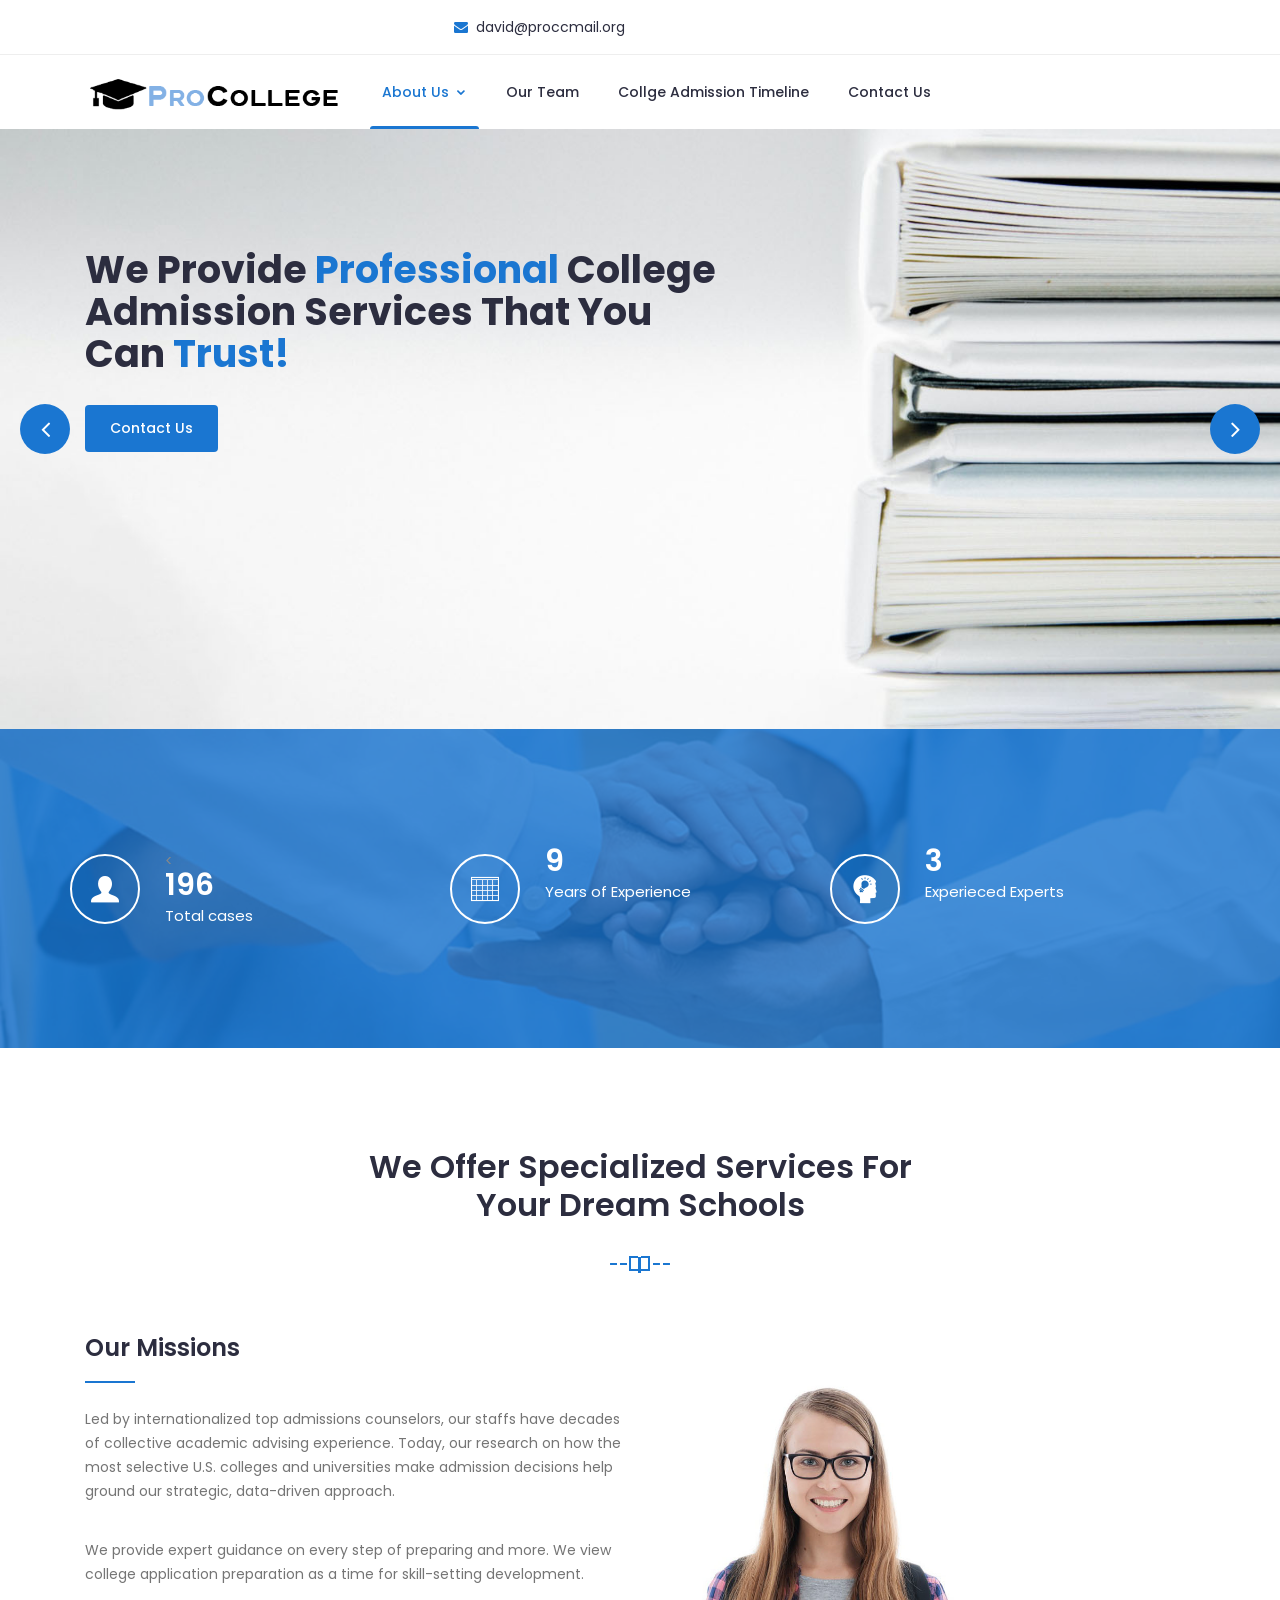
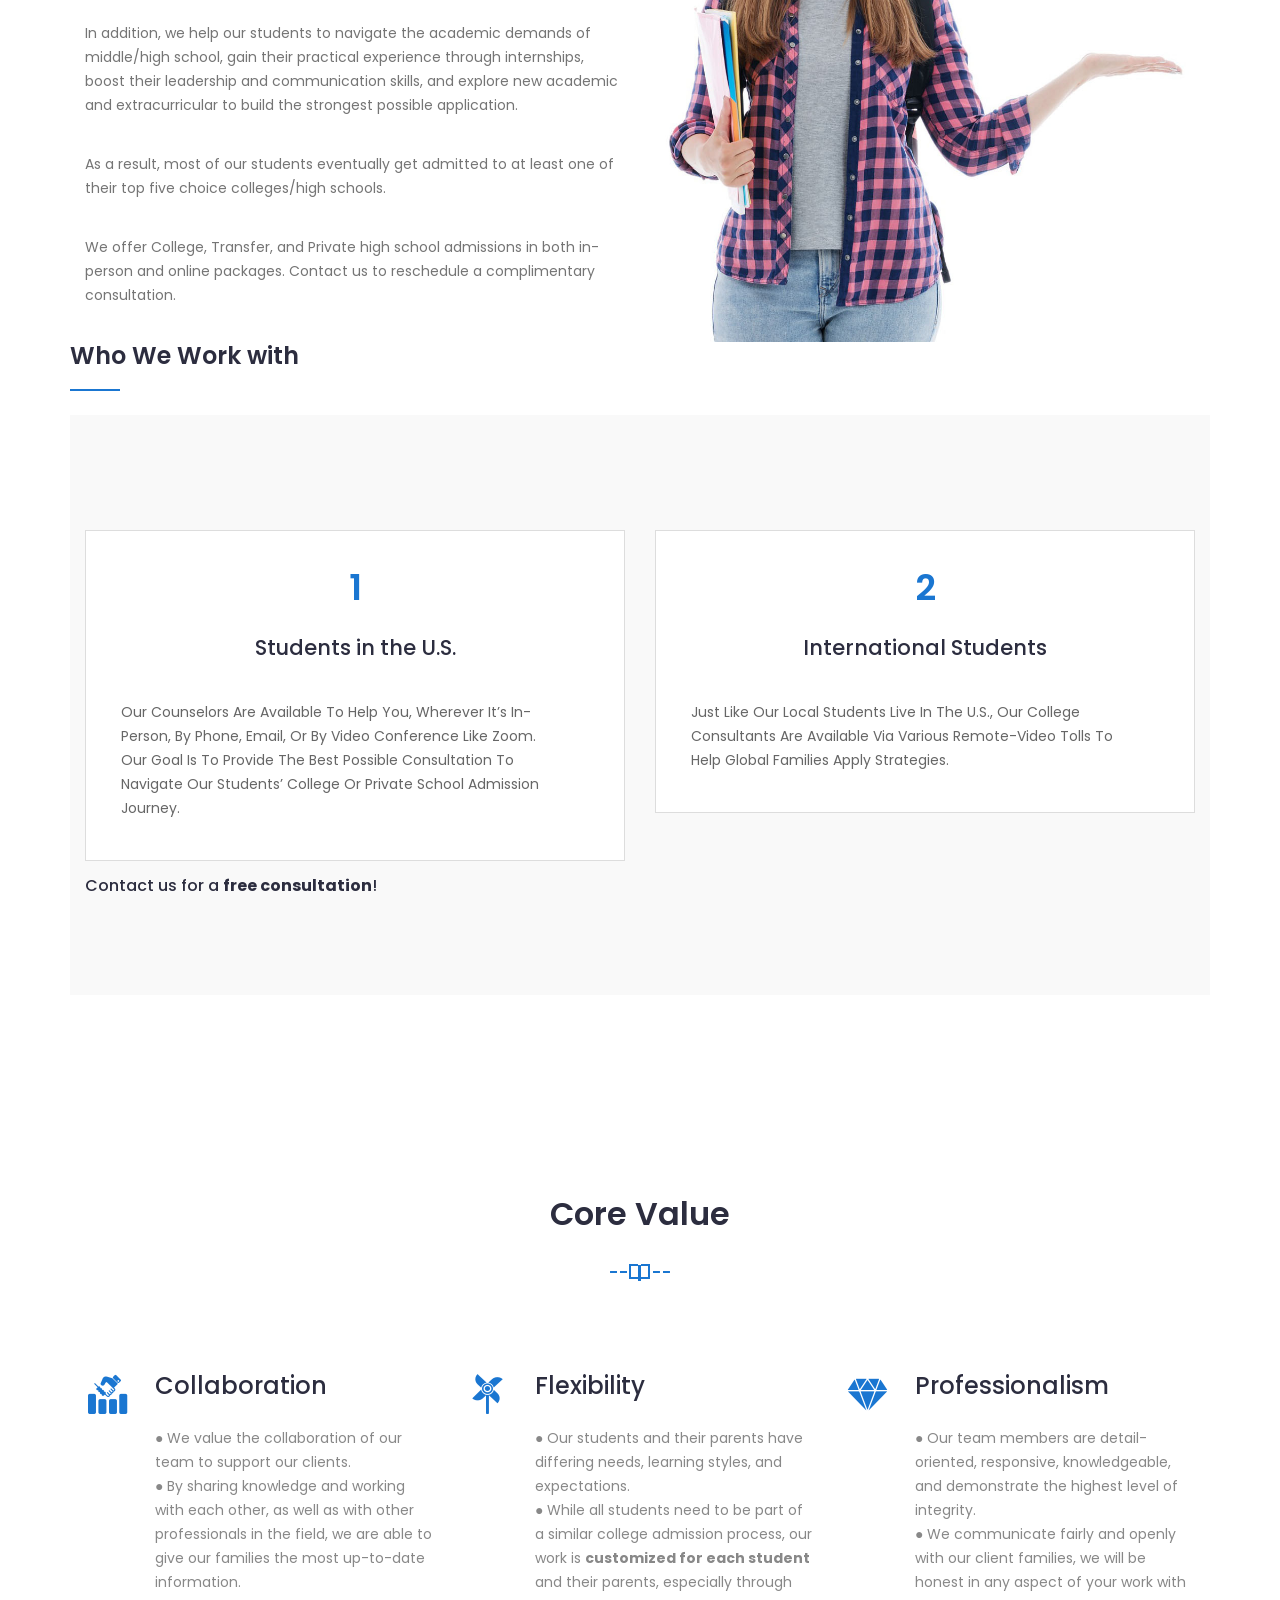
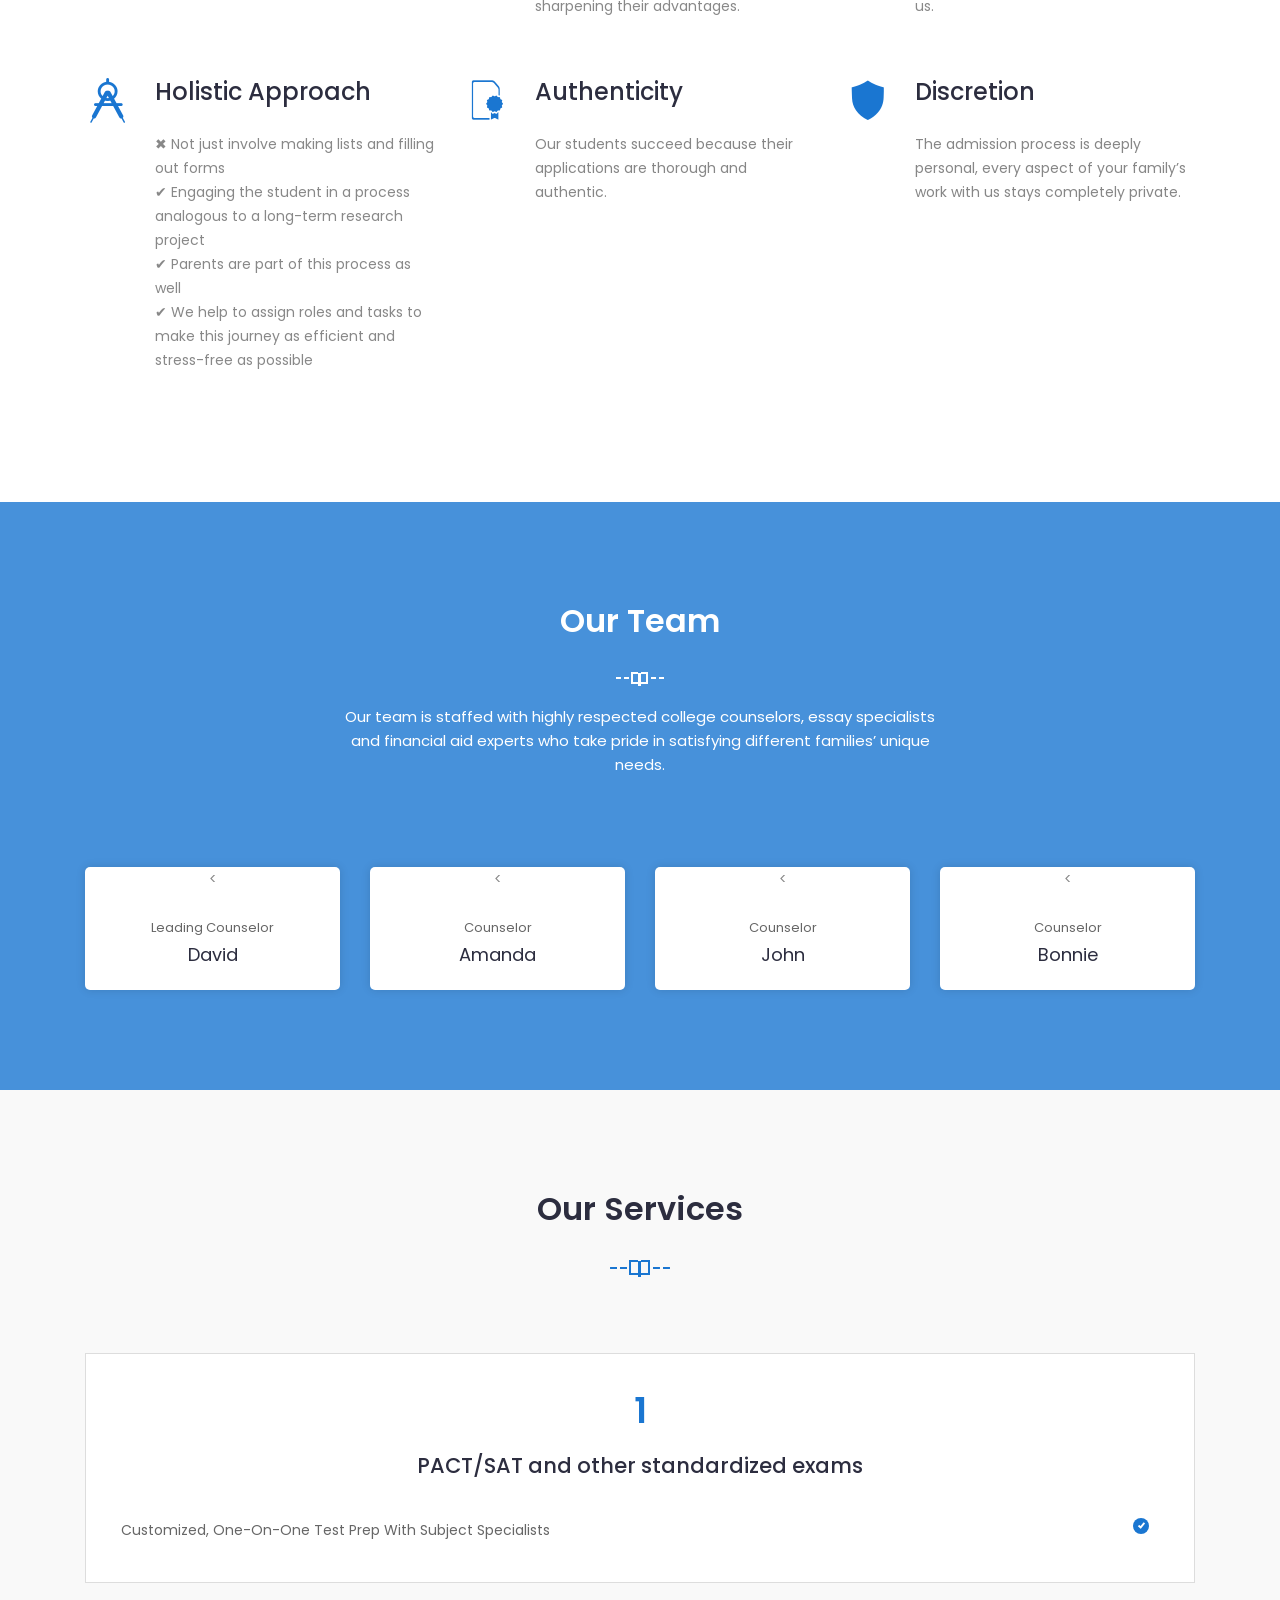
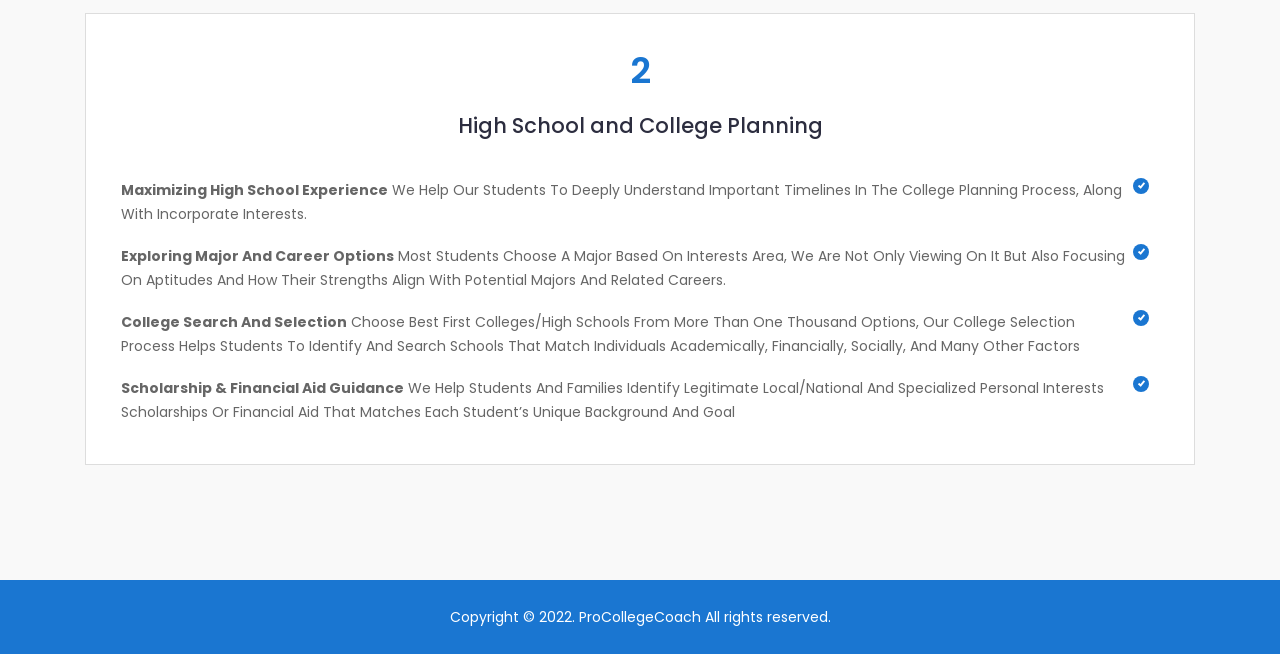
==== commit e2d40301: "v1.0" ====
--- a/index.html
+++ b/index.html
@@ -93,7 +93,7 @@
 						<div class="col-lg-6 col-md-7 col-12">
 							<!-- Top Contact -->
 							<ul class="top-contact">
-								<li><i class="fa fa-envelope"></i><a href="mailto:XXX">XXX</a></li>
+								<li><i class="fa fa-envelope"></i>david@proccmail.org</li>
 							</ul>
 							<!-- End Top Contact -->
 						</div>
@@ -124,7 +124,7 @@
 											<li class="active"><a href="#">About us <i class="icofont-rounded-down"></i></a>
 												<ul class="dropdown">
 													<li><a href="#missions">Our Missions</a></li>
-													<li><a href="#">Our Results</a></li>
+													<li><a href="results.html">Our Results</a></li>
 												</ul>
 											</li>
 											<li><a href="#team">Our Team</i></a>
@@ -201,7 +201,7 @@
 						<div class="single-fun">
 							<i class="icofont icofont-user-alt-3"></i>
 							<div class="content">
-								<<span class="counter">800</span>
+								<<span class="counter">207</span>
 								<p>Total cases</p>
 							</div>
 						</div>
@@ -225,7 +225,7 @@
 						<div class="single-fun">
 							<i class="icofont icofont-unique-idea"></i>
 							<div class="content">
-								<span class="counter">8</span>
+								<span class="counter">4</span>
 								<p>Experieced Experts</p>
 							</div>
 						</div>
@@ -479,49 +479,71 @@
 					</div>
 				</div>
 				<div class="row">
-					<div class="col-lg-4 col-md-6 col-12" data-tilt>
-						<!-- Single Team -->
-						<div class="single-team">
-							<div class="t-head">
-								<img src="img/team1.jpg" alt="#">
-								
-							</div>
-							<div class="t-bottom">
-								<p>Counselor</p>
-								<h2><a href="doctor-details.html">David</a></h2>
-							</div>
-						</div>
-						<!-- End Single Team -->
-					</div>	
-					<div class="col-lg-4 col-md-6 col-12 " data-tilt>
+
+					<div class="col-lg-3 col-md-6 col-12 " data-tilt>
 						<!-- Single Team -->
 						<div class="single-team">
 							<!-- Team Head -->
-							<div class="t-head">
+							<<!-- div class="t-head">
 								<img src="img/team2.jpg" alt="#">
-								<
-							</div>
+								
+							</div> -->
 							<!-- Team Bottom -->
 							<div class="t-bottom">
 								<p>Leading Counselor</p>
-								<h2><a href="doctor-details.html">Amanda</a></h2>
+								<h2><a href="doctor-details.html">David</a></h2>
 							</div>
 							<!--/ End Team Bottom -->
 						</div>
 						<!-- End Single Team -->
 					</div>	
-					<div class="col-lg-4 col-md-6 col-12 " data-tilt>
+
+					<div class="col-lg-3 col-md-6 col-12 " data-tilt>
 						<!-- Single Team -->
 						<div class="single-team">
 							<!-- Team Head -->
-							<div class="t-head">
-								<img src="img/team3.jpg" alt="#">
-								
-							</div>
+							<<!-- div class="t-head">
+								<img src="img/team2.jpg" alt="#">
+								
+							</div> -->
 							<!-- Team Bottom -->
 							<div class="t-bottom">
-								<p>Counselors</p>
+								<p>Counselor</p>
+								<h2><a href="doctor-details.html">Amanda</a></h2>
+							</div>
+							<!--/ End Team Bottom -->
+						</div>
+						<!-- End Single Team -->
+					</div>	
+					<div class="col-lg-3 col-md-6 col-12 " data-tilt>
+						<!-- Single Team -->
+						<div class="single-team">
+							<!-- Team Head -->
+							<<!-- div class="t-head">
+								<img src="img/team3.jpg" alt="#">
+								
+							</div> -->
+							<!-- Team Bottom -->
+							<div class="t-bottom">
+								<p>Counselor</p>
 								<h2><a href="doctor-details.html">John</a></h2>
+							</div>
+							<!--/ End Team Bottom -->
+						</div>
+						<!-- End Single Team -->
+					</div>		
+					<div class="col-lg-3 col-md-6 col-12 " data-tilt>
+						<!-- Single Team -->
+						<div class="single-team">
+							<!-- Team Head -->
+							<<!-- div class="t-head">
+								<img src="img/team3.jpg" alt="#">
+								
+							</div> -->
+							<!-- Team Bottom -->
+							<div class="t-bottom">
+								<p>Counselor</p>
+								<h2><a href="doctor-details.html">Bonnie</a></h2>
 							</div>
 							<!--/ End Team Bottom -->
 						</div>
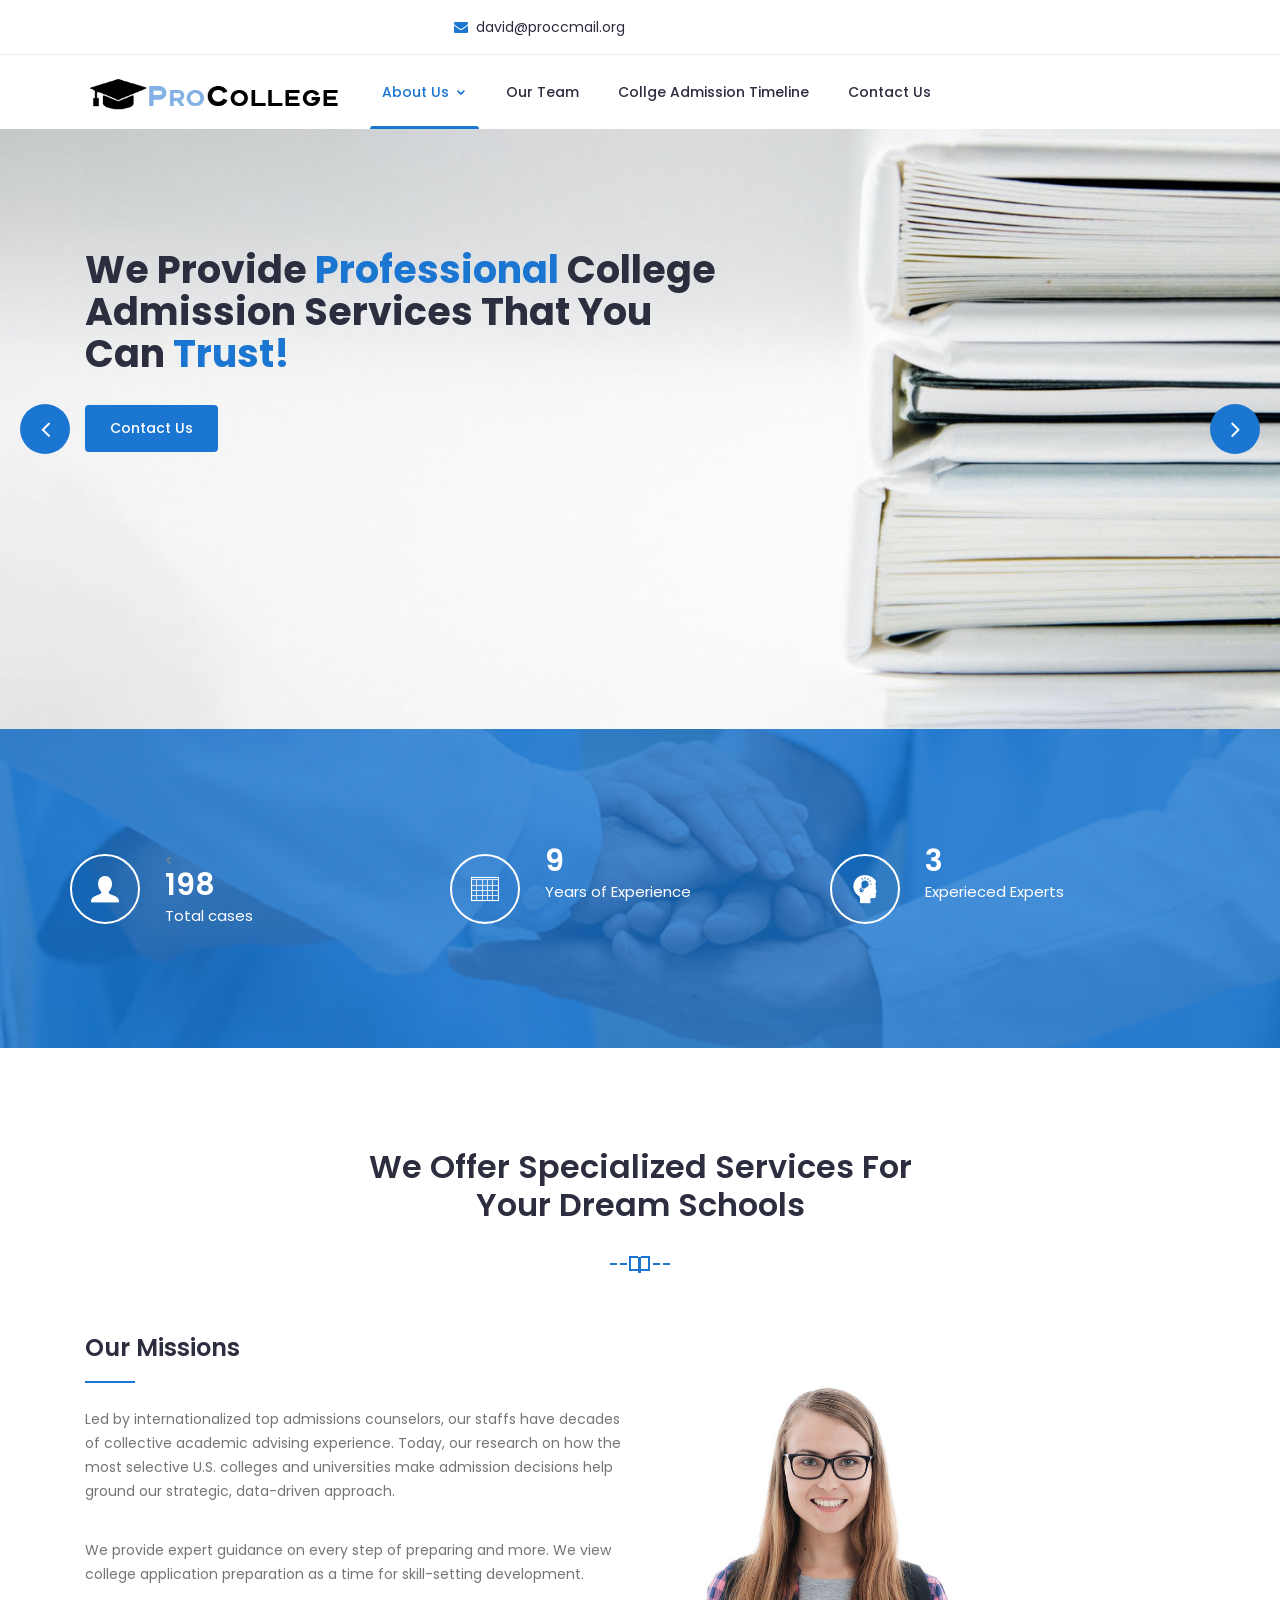
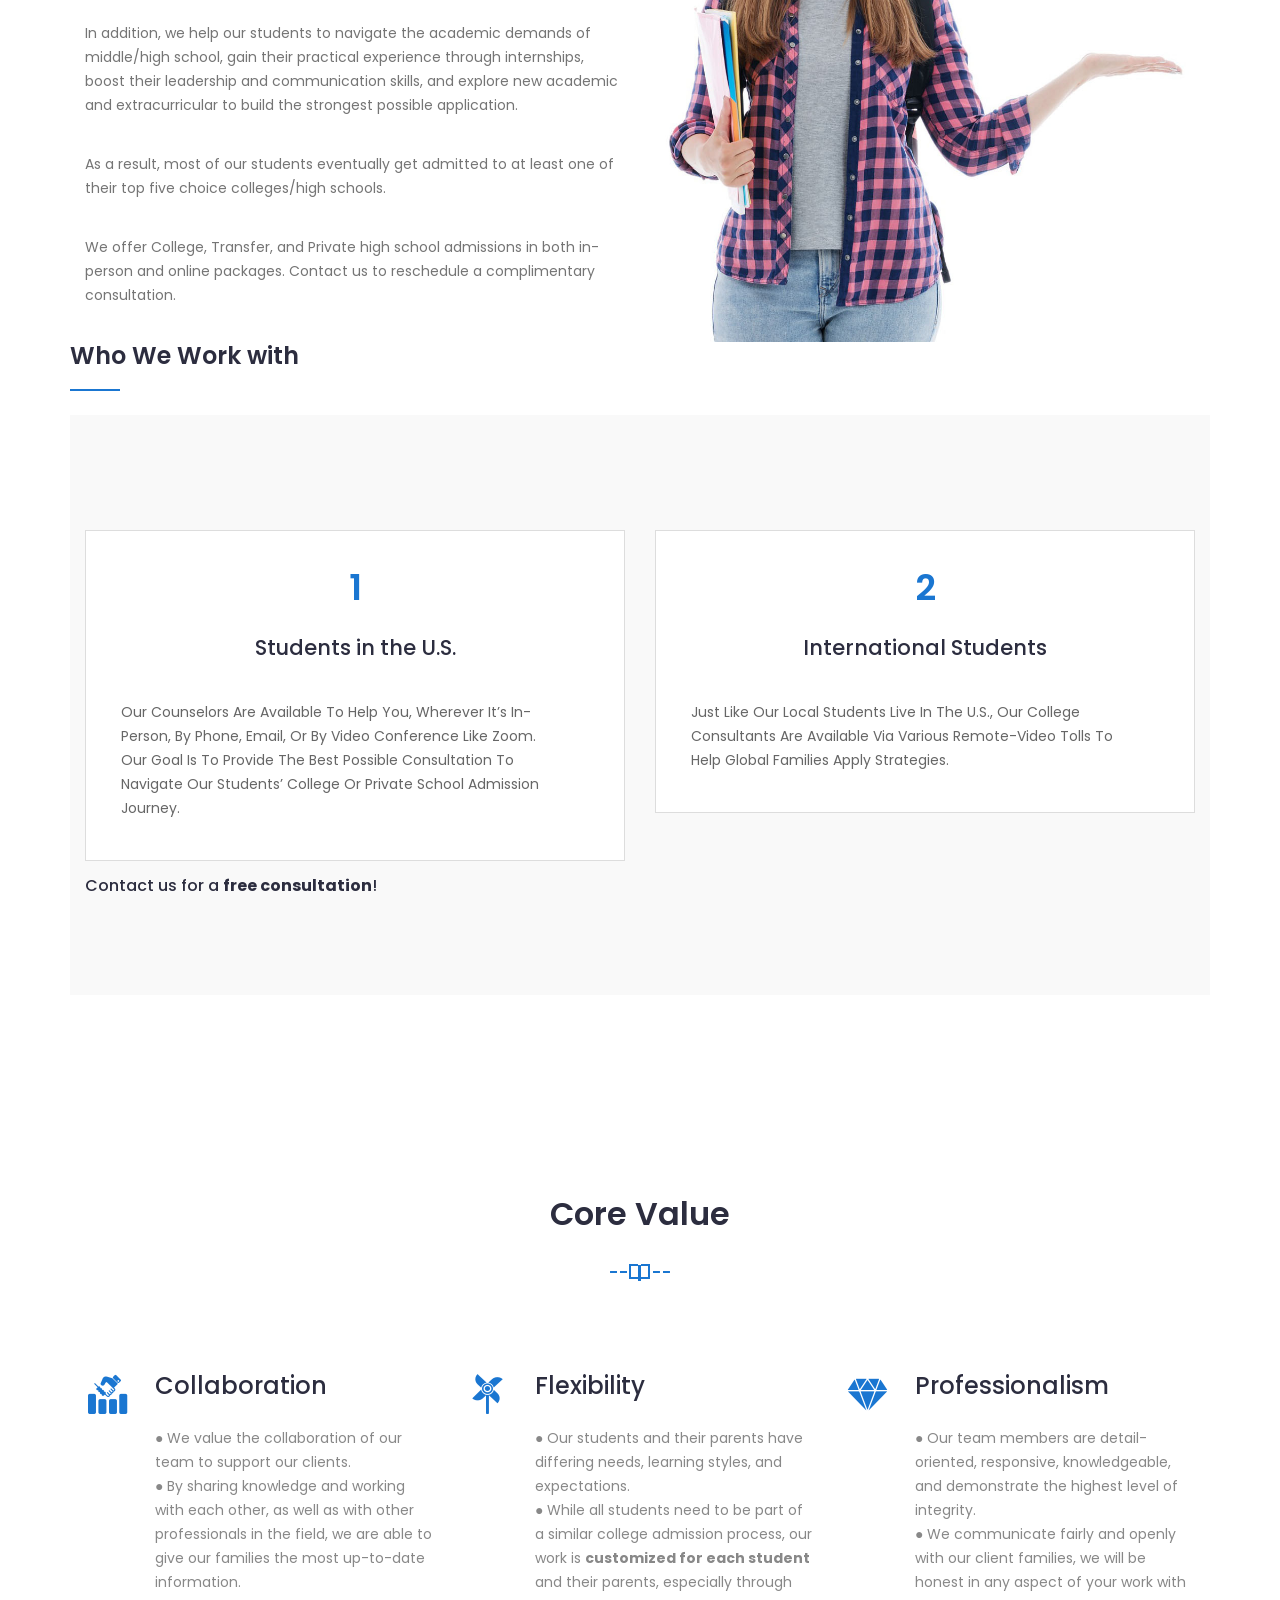
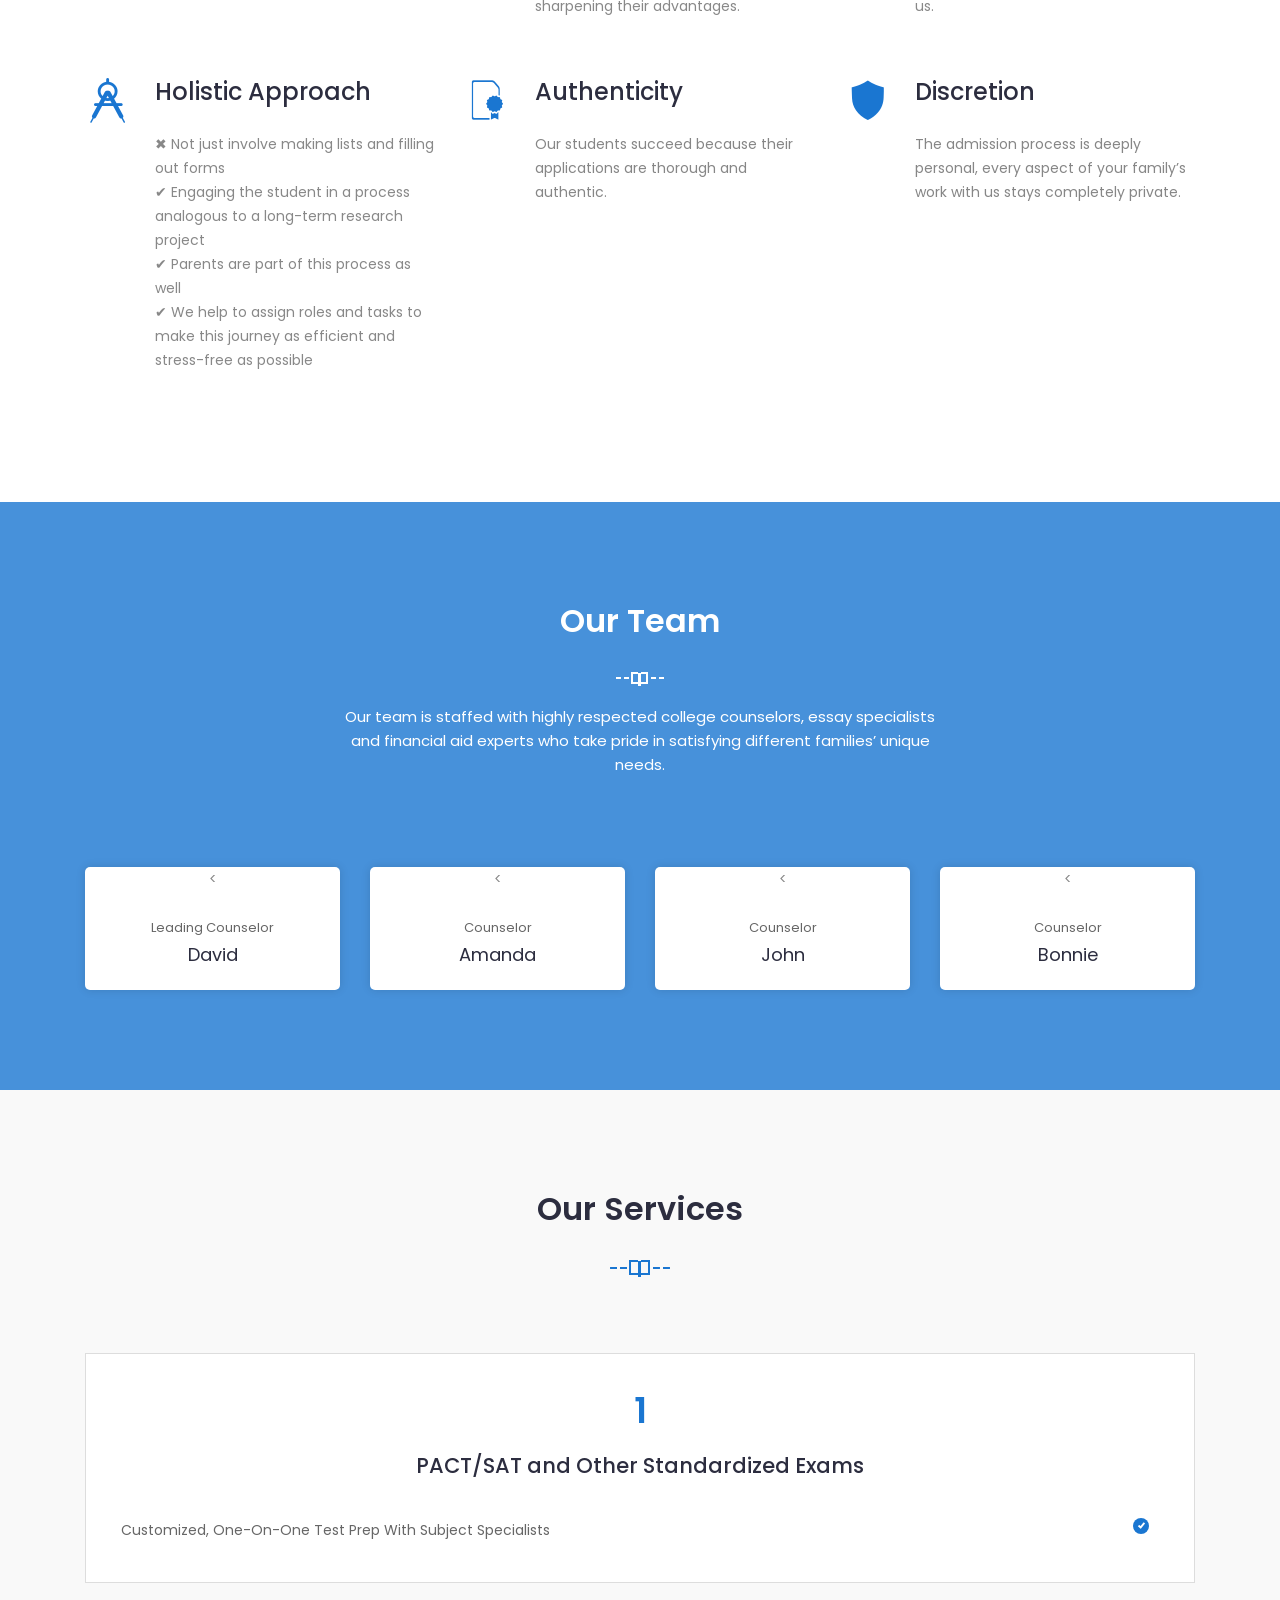
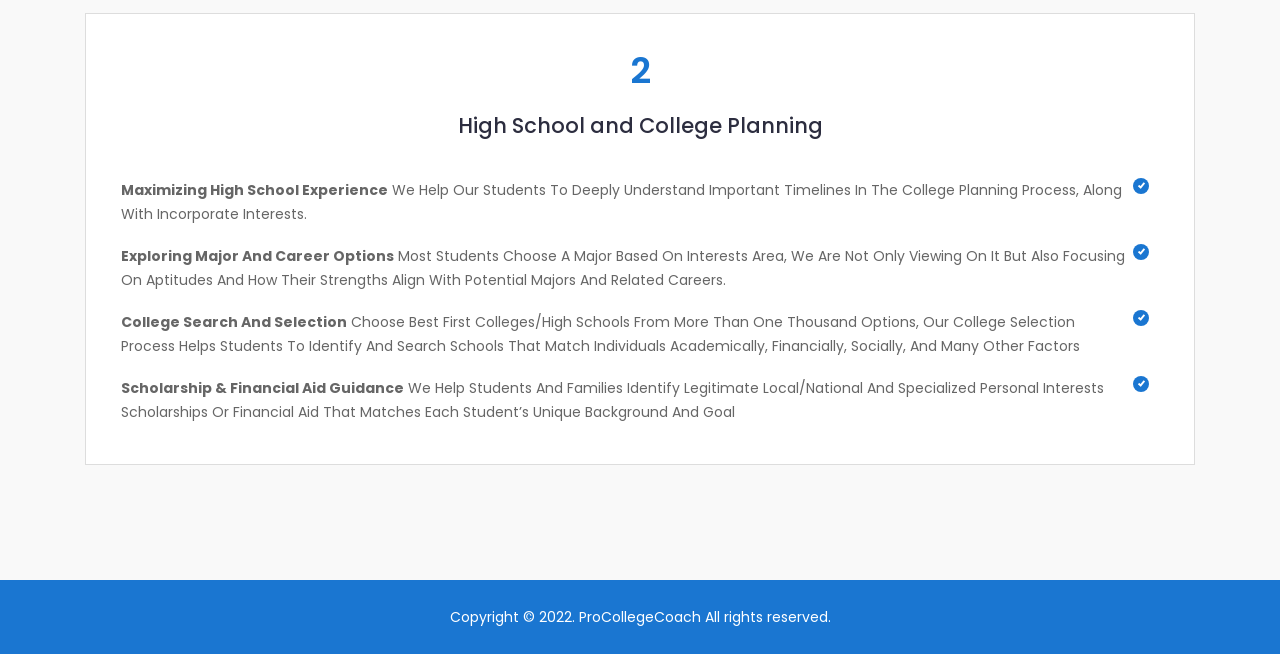
==== commit 42c76e28: "didi" ====
--- a/index.html
+++ b/index.html
@@ -578,7 +578,7 @@
 								<div class="price">
 									<p class="amount">1</p>
 								</div>	
-								<h4 class="title">PACT/SAT and other standardized exams</h4>
+								<h4 class="title">PACT/SAT and Other Standardized Exams</h4>
 								
 							</div>
 							<!-- Table List -->
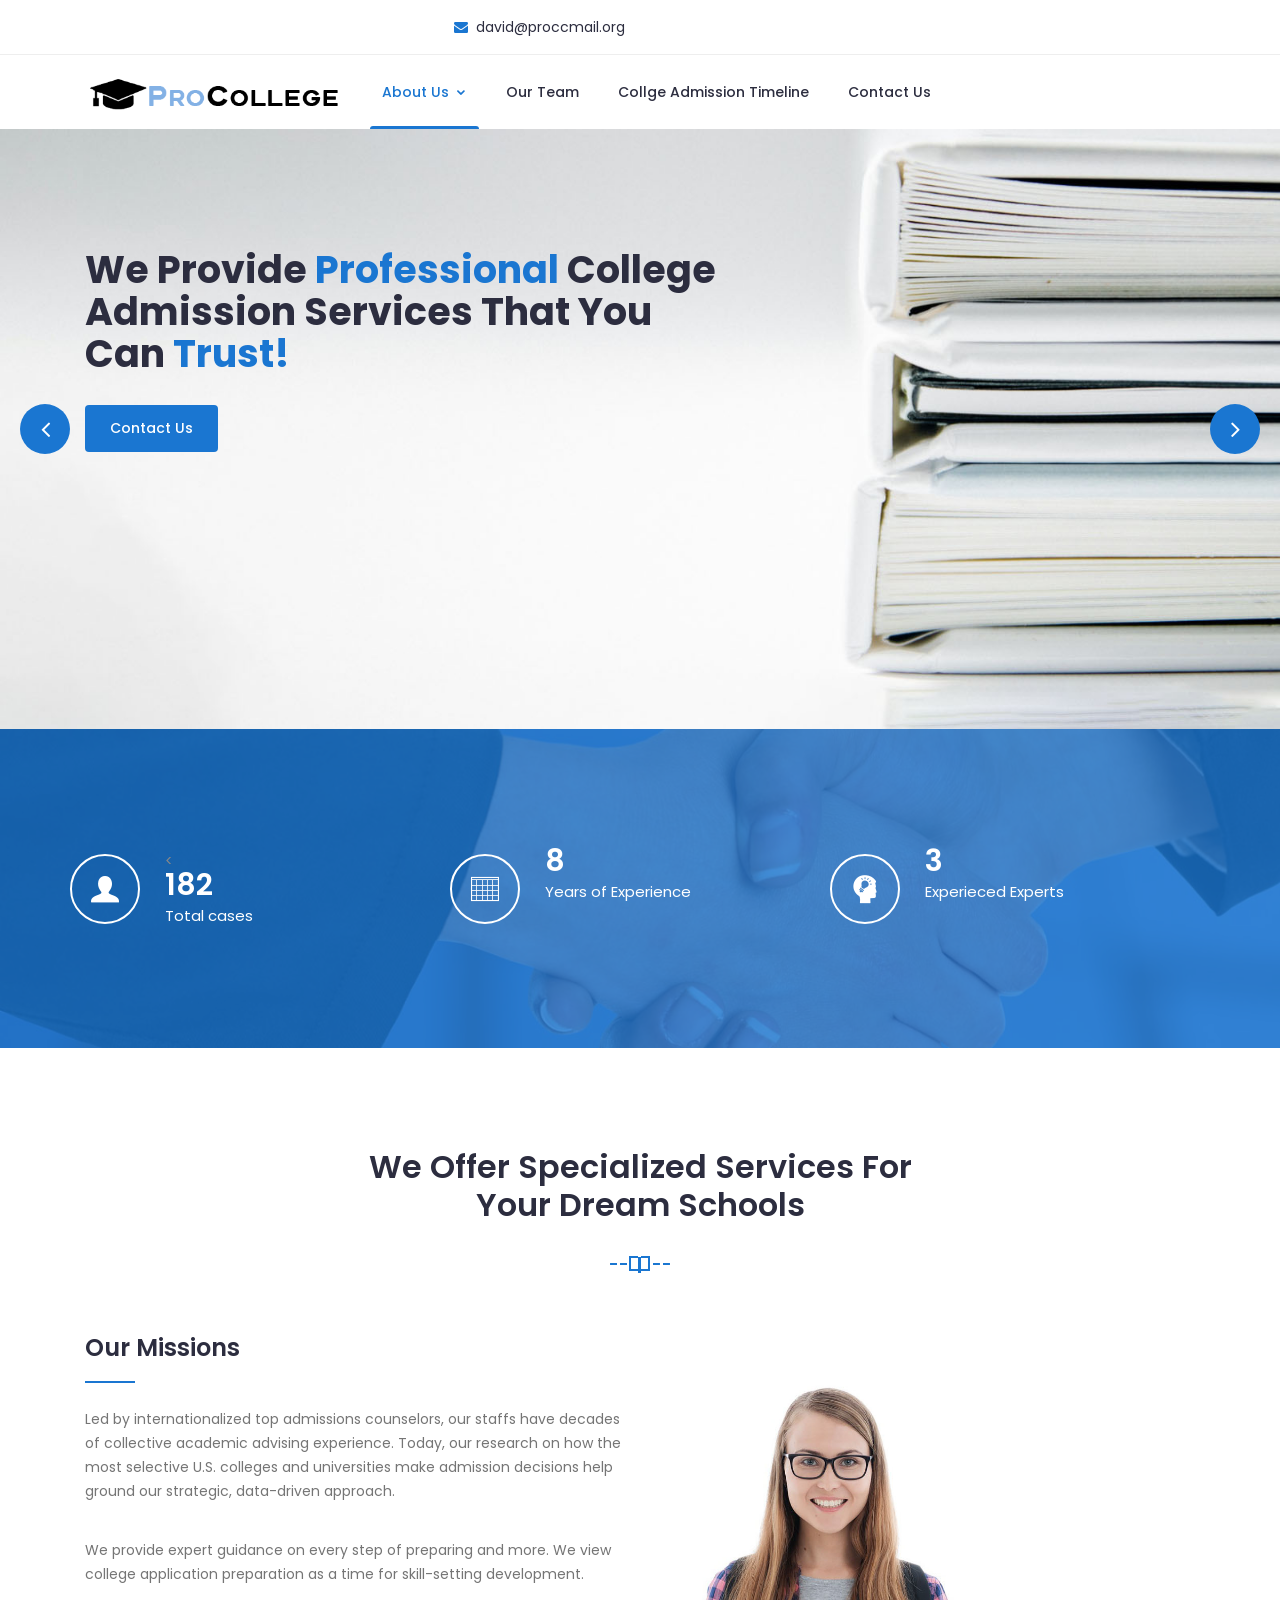
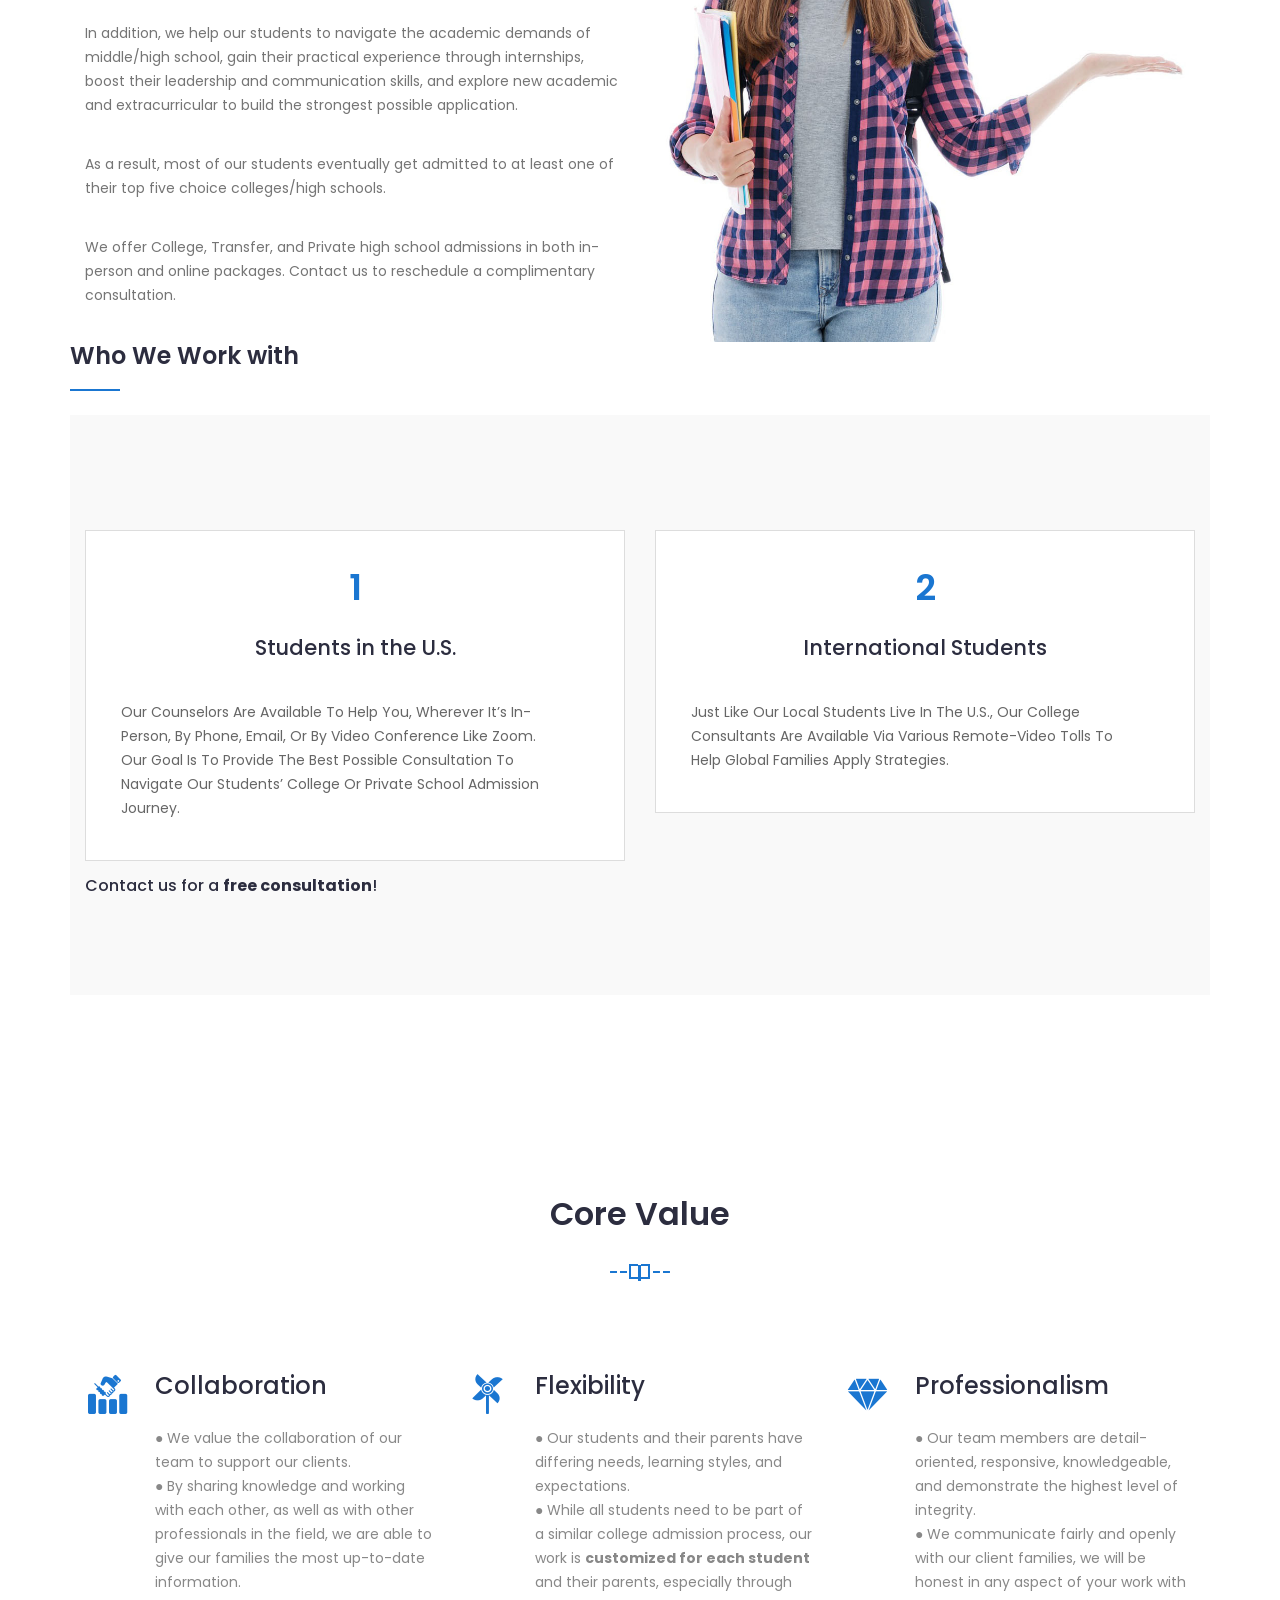
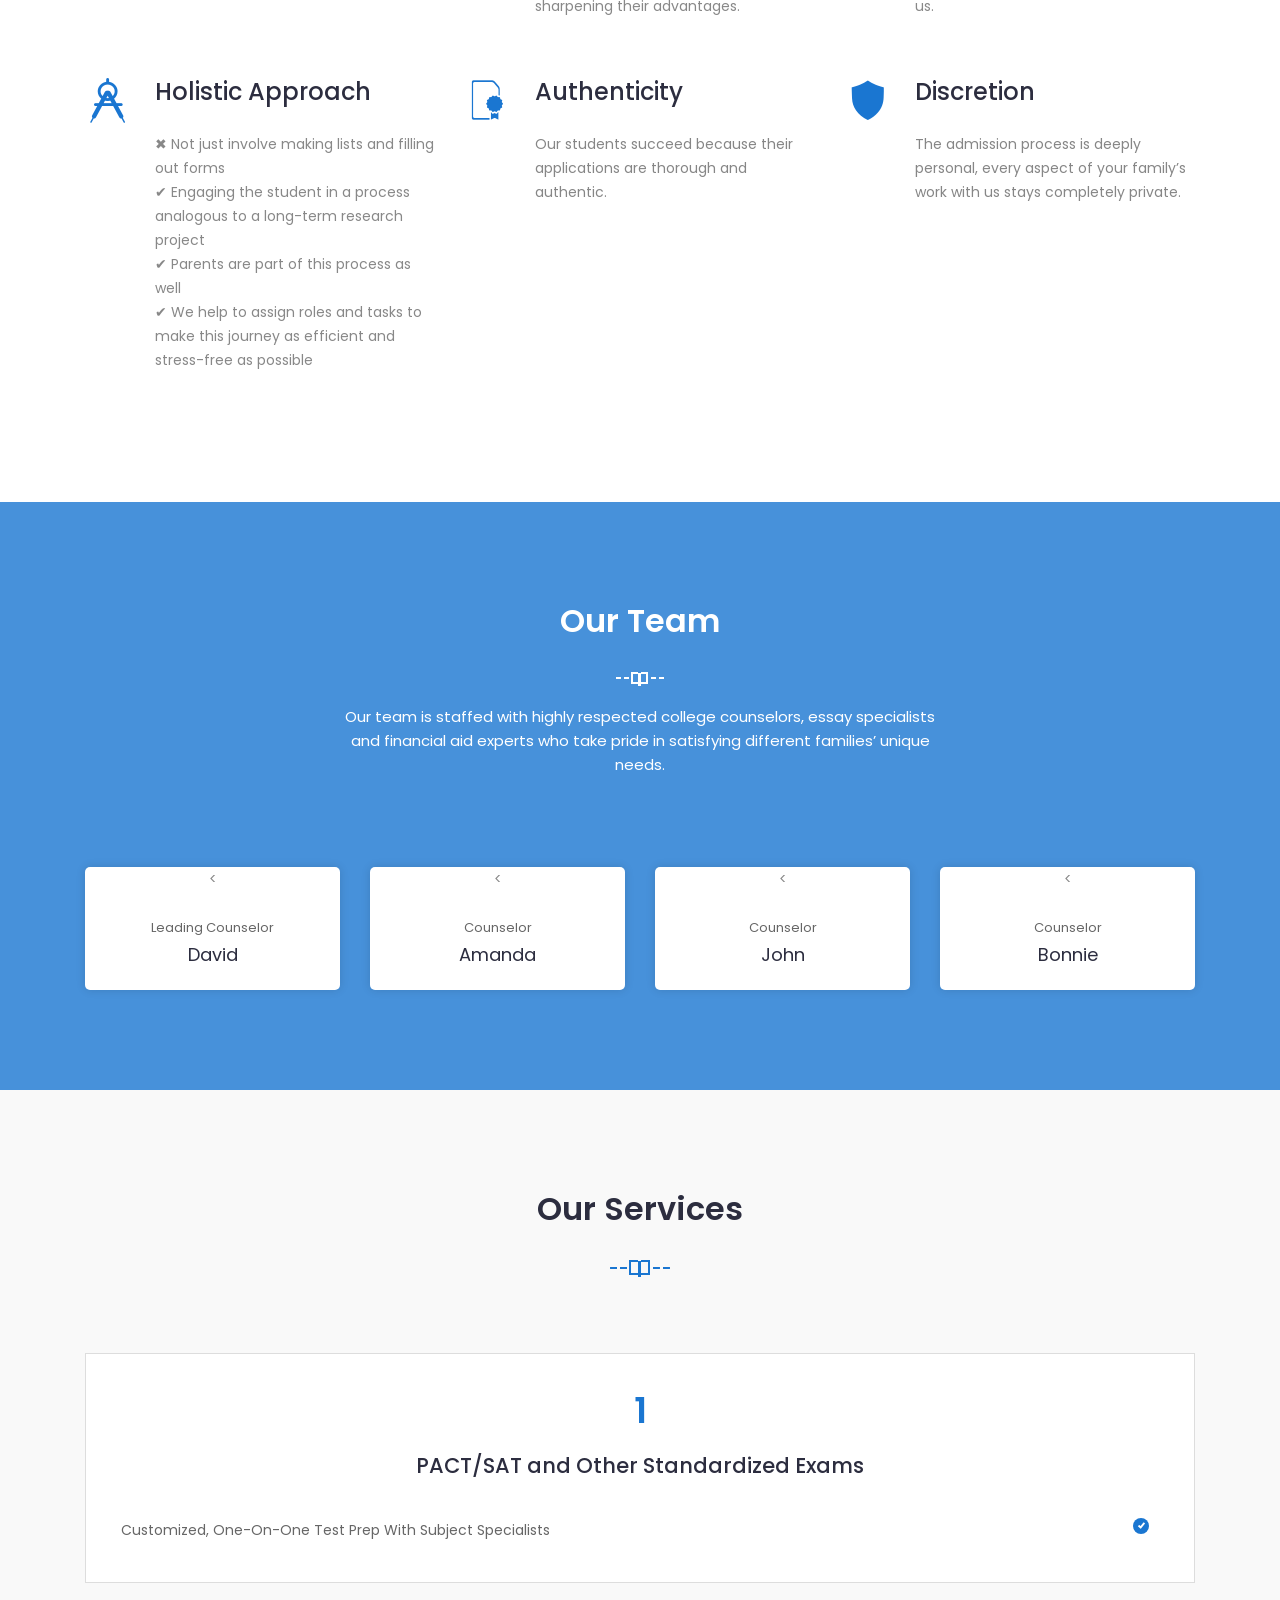
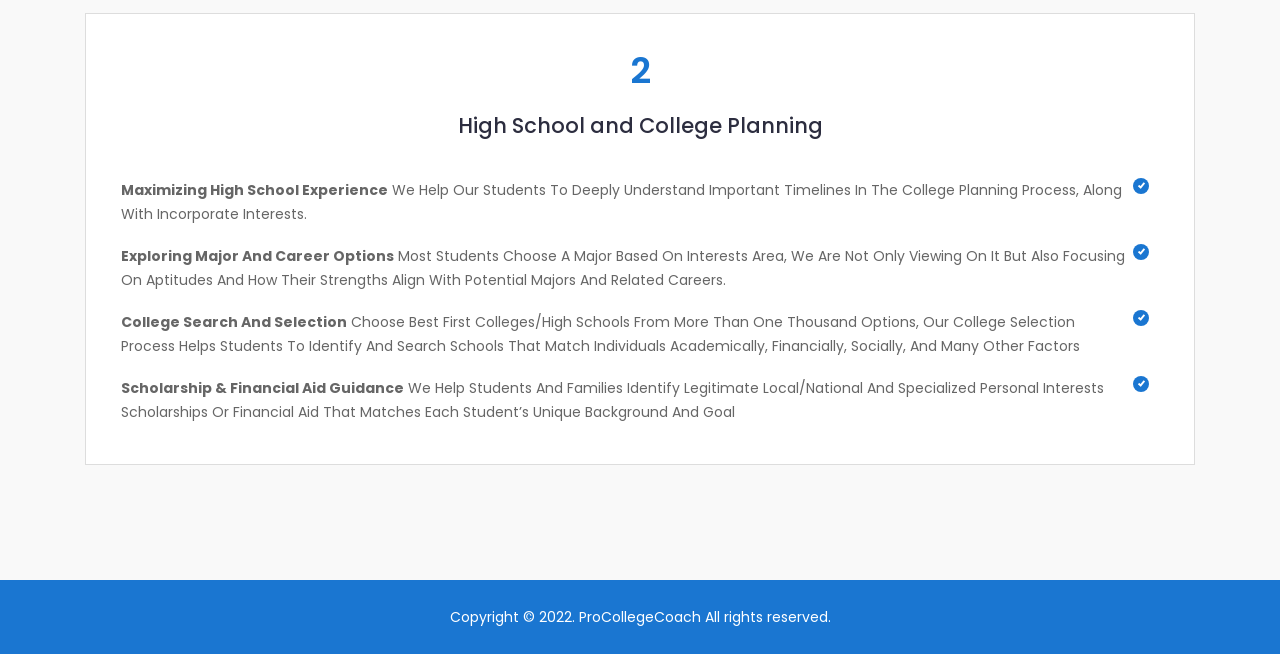
==== commit 412edcc6: "didi" ====
--- a/index.html
+++ b/index.html
@@ -491,7 +491,7 @@
 							<!-- Team Bottom -->
 							<div class="t-bottom">
 								<p>Leading Counselor</p>
-								<h2><a href="doctor-details.html">David</a></h2>
+								<h2><a href="#">David</a></h2>
 							</div>
 							<!--/ End Team Bottom -->
 						</div>
@@ -509,7 +509,7 @@
 							<!-- Team Bottom -->
 							<div class="t-bottom">
 								<p>Counselor</p>
-								<h2><a href="doctor-details.html">Amanda</a></h2>
+								<h2><a href="#">Amanda</a></h2>
 							</div>
 							<!--/ End Team Bottom -->
 						</div>
@@ -526,7 +526,7 @@
 							<!-- Team Bottom -->
 							<div class="t-bottom">
 								<p>Counselor</p>
-								<h2><a href="doctor-details.html">John</a></h2>
+								<h2><a href="#">John</a></h2>
 							</div>
 							<!--/ End Team Bottom -->
 						</div>
@@ -543,7 +543,7 @@
 							<!-- Team Bottom -->
 							<div class="t-bottom">
 								<p>Counselor</p>
-								<h2><a href="doctor-details.html">Bonnie</a></h2>
+								<h2><a href="#">Bonnie</a></h2>
 							</div>
 							<!--/ End Team Bottom -->
 						</div>
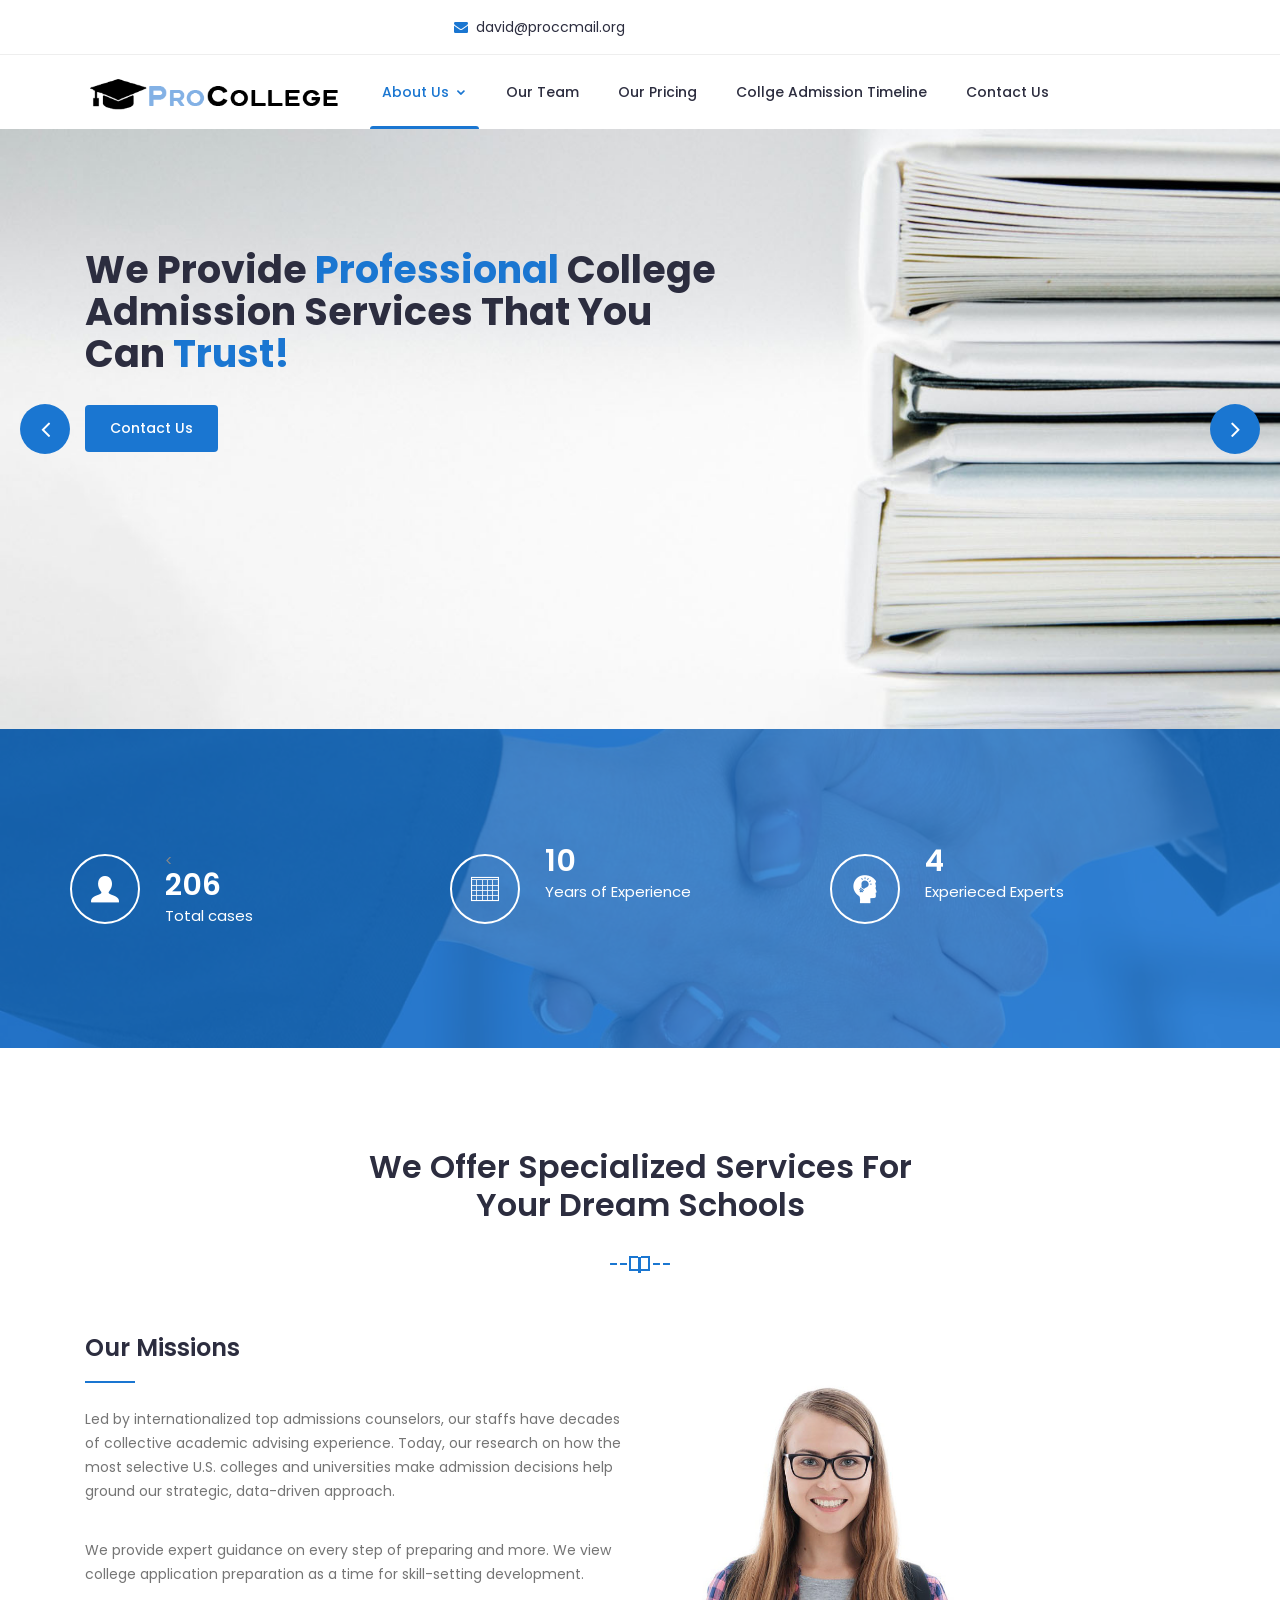
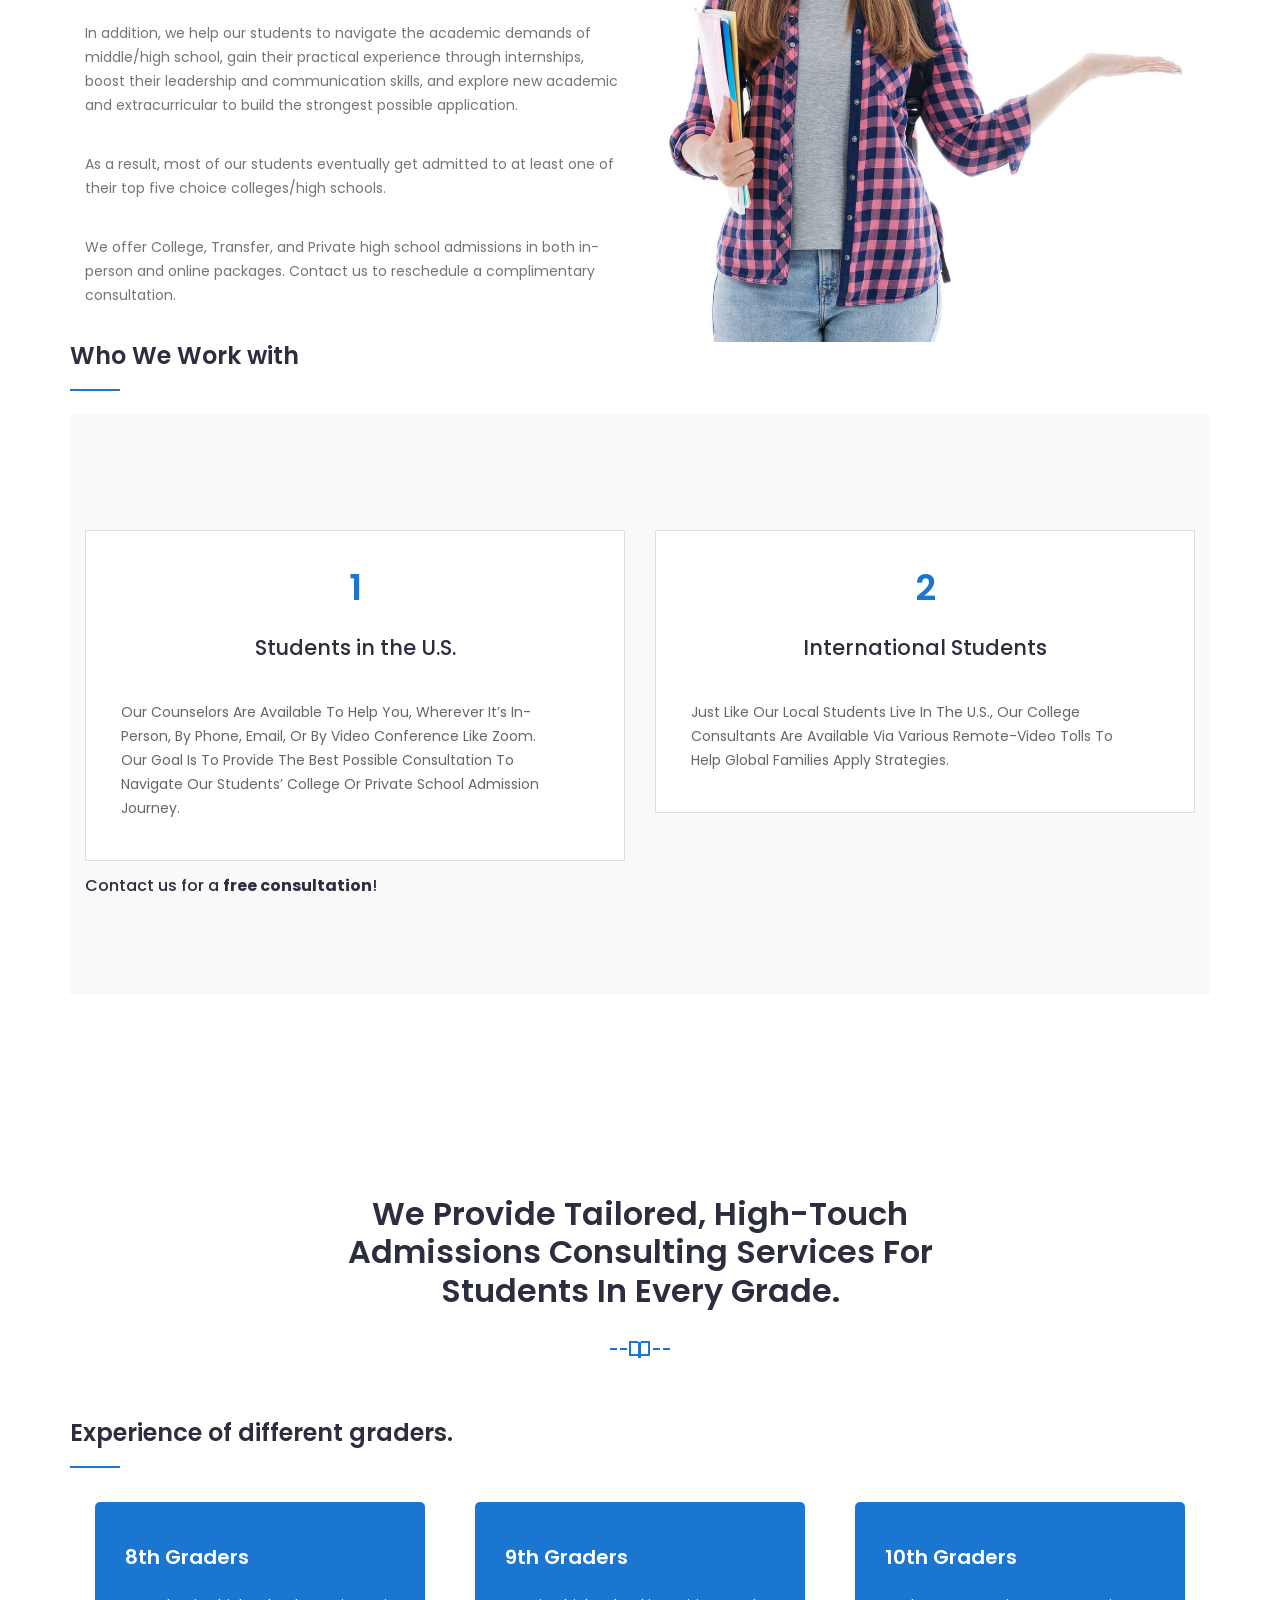
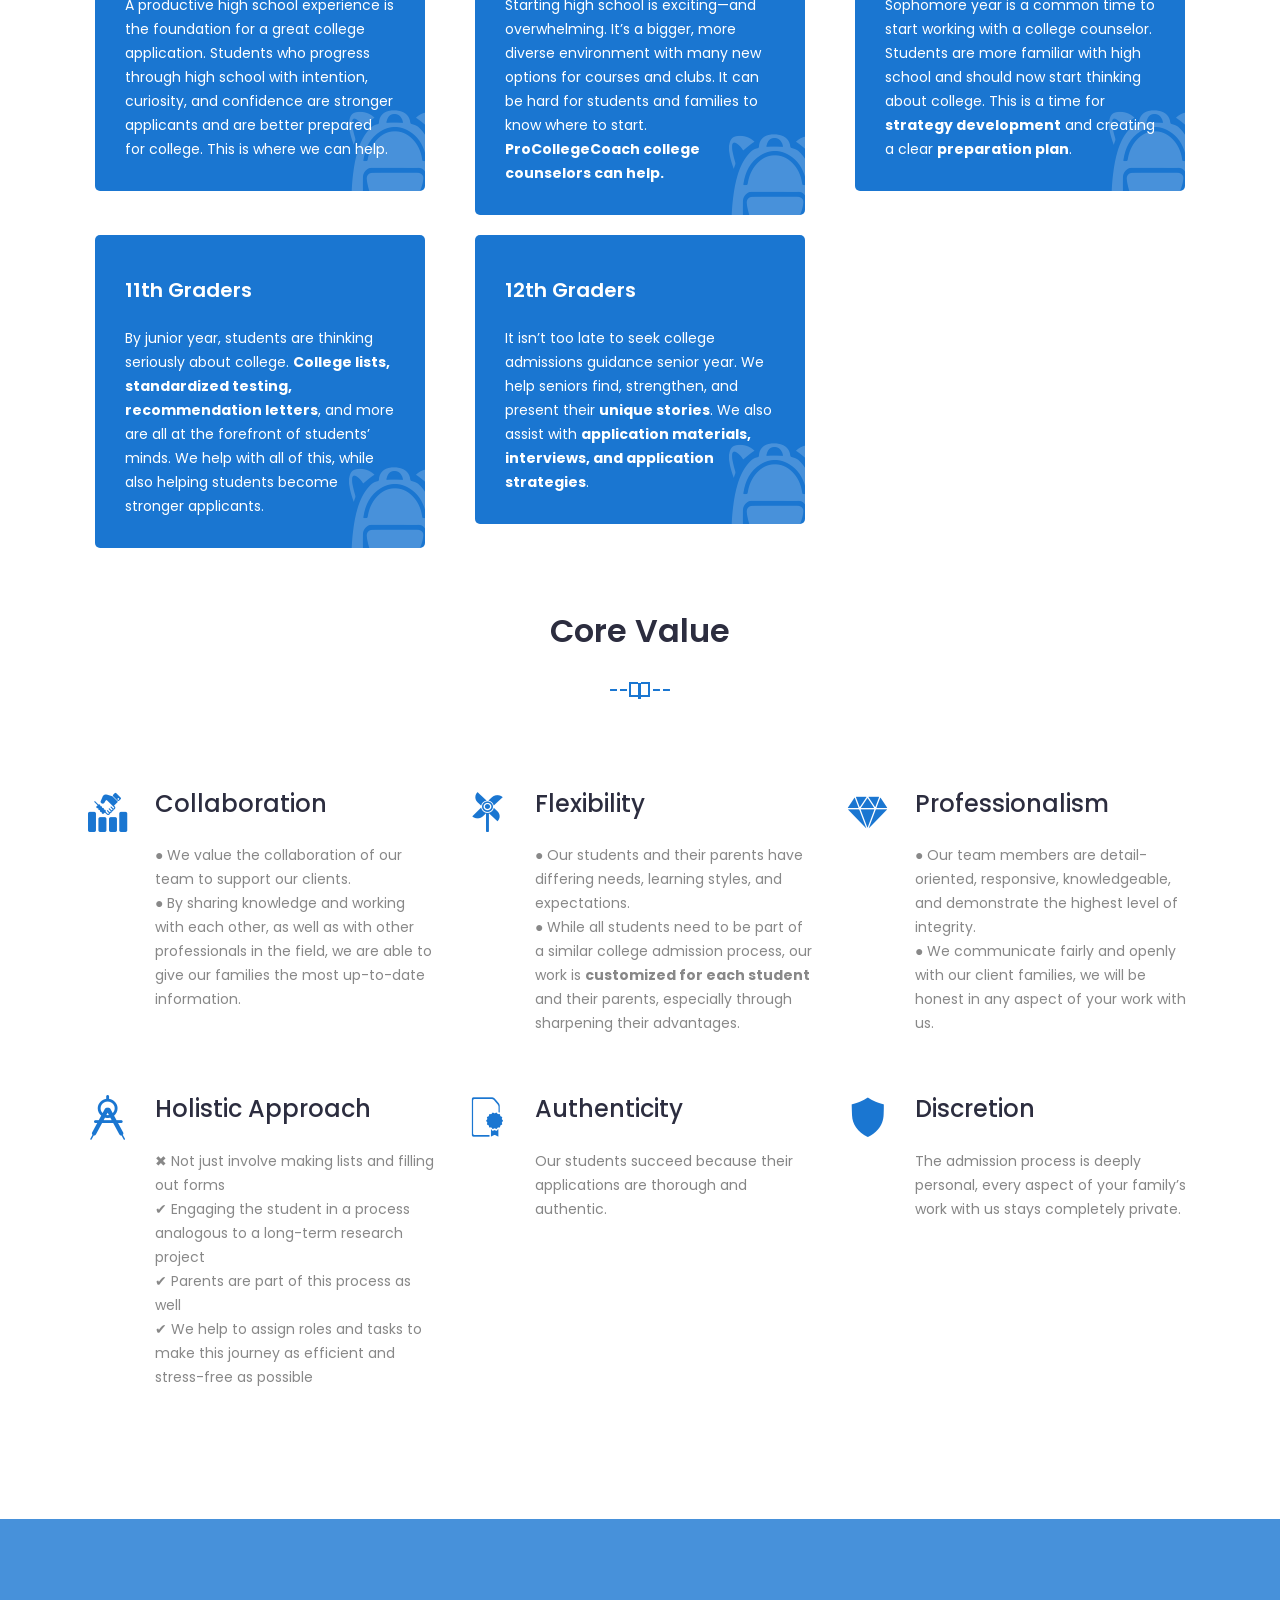
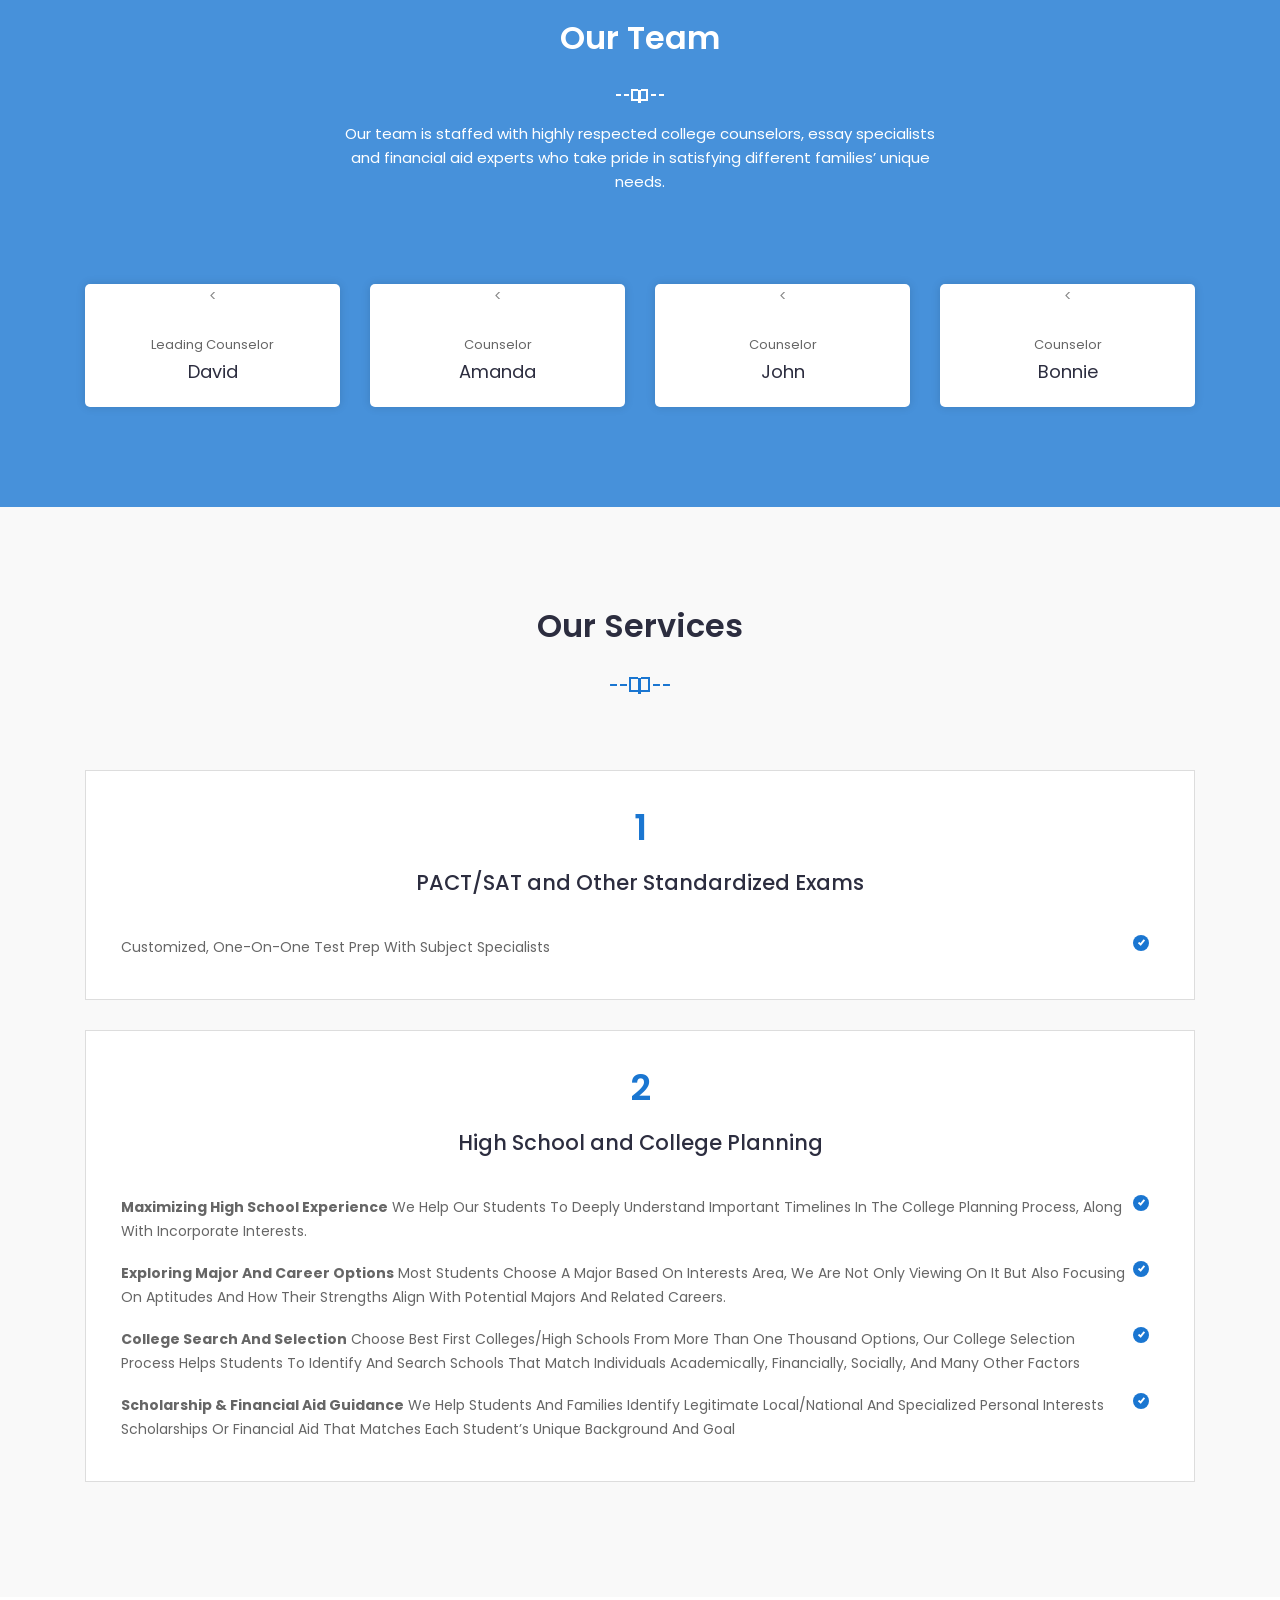
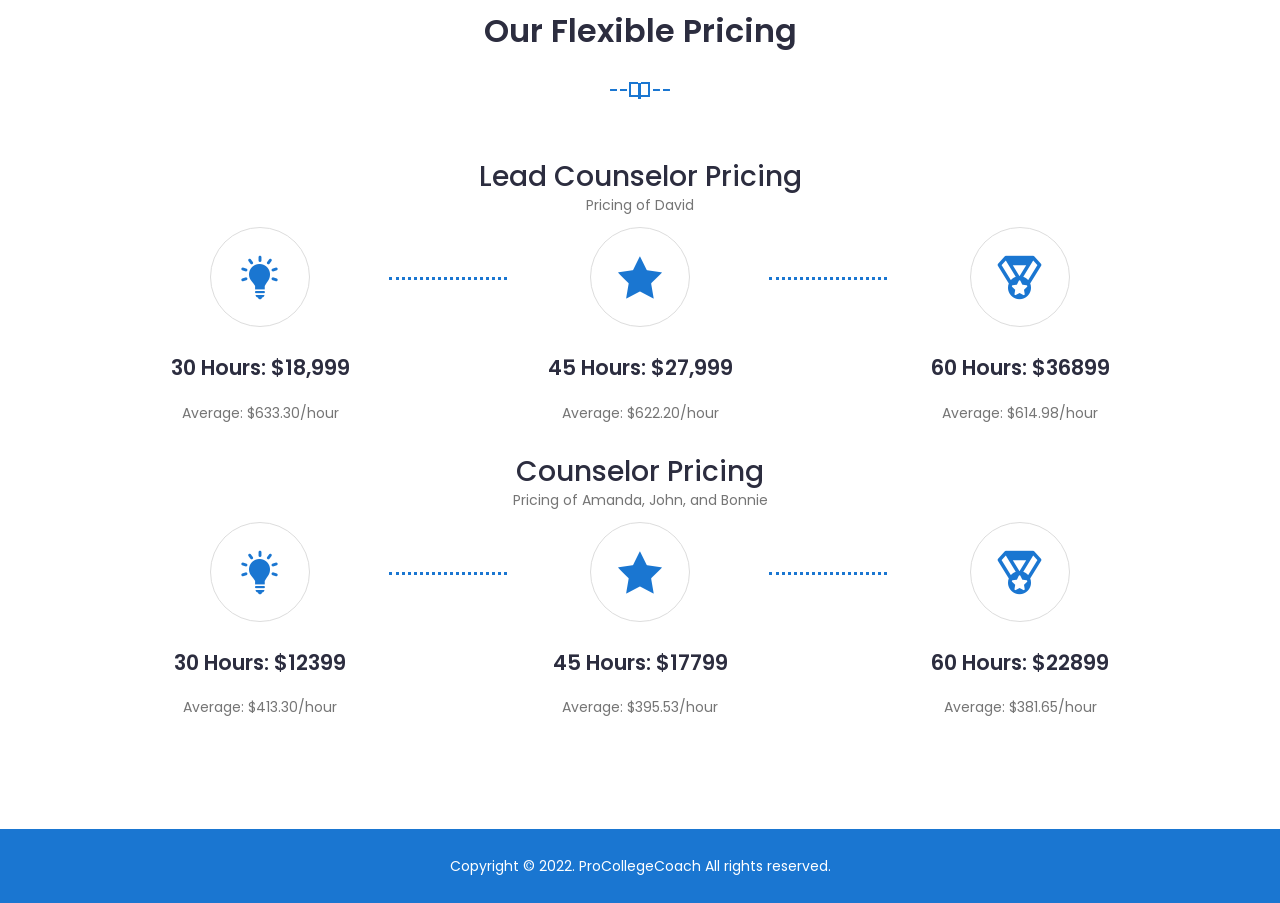
==== commit 0d384445: "pricing & different graders" ====
--- a/index.html
+++ b/index.html
@@ -116,7 +116,7 @@
 								<div class="mobile-nav"></div>
 								<!-- End Mobile Nav -->
 							</div>
-							<div class="col-lg-7 col-md-9 col-12">
+							<div class="col-lg-8 col-md-9 col-12">
 								<!-- Main Menu -->
 								<div class="main-menu">
 									<nav class="navigation">
@@ -128,6 +128,7 @@
 												</ul>
 											</li>
 											<li><a href="#team">Our Team</i></a>
+											<li><a href="#pricing">Our Pricing</i></a>
 												
 											</li>
 
@@ -368,9 +369,145 @@
 			</div>
 		</section>
 		<!--/ End Why choose -->
-		
-		
-		
+
+		<!-- Start Why choose -->
+		<section class="why-choose section" id="missions" >
+			<div class="container">
+				<div class="row">
+					<div class="col-lg-12">
+						<div class="section-title">
+							<h2>We provide tailored, high-touch admissions consulting services for students in every grade.</h2>
+							<img src="img/section-img.png" alt="#">
+							
+						</div>
+					</div>
+				</div>
+				<div class="row">
+
+					<!-- Start Choose Left -->
+						<div class="choose-left">
+							<h3 >Experience of different graders.</h3>								
+						</div>
+						<!-- End Choose Left -->
+					</div>
+				</div>
+			</div>
+			<!-- Start Schedule Area -->
+			<section class="schedule">
+				
+				<div class="container">
+					
+					<div class="schedule-inner">
+						<div class="row">
+							
+							<div class="col-lg-4 col-md-6 col-12 ">
+								<!-- single-schedule -->
+								<div class="single-schedule first">
+									<div class="inner">
+										<div class="icon">
+											<i class="icofont-school-bag"></i>
+										</div>
+										<div class="single-content">
+											
+											<h4>8th Graders</h4>
+											<p>A productive high school experience is the foundation for a great college application.
+												Students who progress through high school with intention, curiosity, and confidence are stronger applicants and are better prepared for college.
+												
+												This is where we can help.</p>
+											<!-- <a href="#">LEARN MORE<i class="fa fa-long-arrow-right"></i></a> -->
+										</div>
+									</div>
+								</div>
+							</div>
+
+							<div class="col-lg-4 col-md-6 col-12">
+								<!-- single-schedule -->
+								<div class="single-schedule middle">
+									<div class="inner">
+										<div class="icon">
+											<i class="icofont-school-bag"></i>
+										</div>
+										<div class="single-content">
+											
+											<h4>9th Graders</h4>
+											<p>Starting high school is exciting—and overwhelming.
+												It’s a bigger, more diverse environment with many new options for courses and clubs. 
+												It can be hard for students and families to know where to start. <b>ProCollegeCoach college counselors can help.</b></p>
+											<!-- <a href="#">LEARN MORE<i class="fa fa-long-arrow-right"></i></a> -->
+										</div>
+									</div>
+								</div>
+							</div>
+
+							<div class="col-lg-4 col-md-12 col-12">
+								<!-- single-schedule -->
+								<div class="single-schedule last">
+									<div class="inner">
+										<div class="icon">
+											<i class="icofont-school-bag"></i>
+										</div>
+										<div class="single-content">
+											
+											<h4>10th Graders</h4>
+											<p>Sophomore year is a common time to start working with a college counselor.
+												Students are more familiar with high school and should now start thinking about college. 
+												This is a time for <b>strategy development</b> and creating a clear <b>preparation plan</b>.</p>
+											<!-- <a href="#">LEARN MORE<i class="fa fa-long-arrow-right"></i></a> -->
+										</div>
+									</div>
+								</div>
+							</div>
+
+							<div class="col-lg-4 col-md-12 col-12">
+								<!-- single-schedule -->
+								<div class="single-schedule first">
+									<div class="inner">
+										<div class="icon">
+											<i class="icofont-school-bag"></i>
+										</div>
+										<div class="single-content">
+											
+											<h4>11th Graders</h4>
+											<p>By junior year, students are thinking seriously about college. 
+												<b>College lists, standardized testing, recommendation letters</b>, and more are all at the forefront of students’ minds. 
+												We help with all of this, while also helping students become stronger applicants.</p>
+											<!-- <a href="#">LEARN MORE<i class="fa fa-long-arrow-right"></i></a> -->
+										</div>
+									</div>
+								</div>
+							</div>
+
+							<div class="col-lg-4 col-md-6 col-12">
+								<!-- single-schedule -->
+								<div class="single-schedule middle">
+									<div class="inner">
+										<div class="icon">
+											<i class="icofont-school-bag"></i>
+										</div>
+										<div class="single-content">
+											
+											<h4>12th Graders</h4>
+											<p>It isn’t too late to seek college admissions guidance senior year.
+												We help seniors find, strengthen, and present their <b>unique stories</b>.
+												We also assist with <b>application materials, interviews, and application strategies</b>.</p>
+											<!-- <a href="#">LEARN MORE<i class="fa fa-long-arrow-right"></i></a> -->
+										</div>
+									</div>
+								</div>
+							</div>
+
+							
+						</div>
+					</div>
+				</div>
+			</section>
+			<!--/End Start schedule Area -->		
+			
+		</section>
+		<!--/ End Why choose -->
+
+		
+
 			
 		<!-- Start service -->
 		<section class="services section">
@@ -491,7 +628,7 @@
 							<!-- Team Bottom -->
 							<div class="t-bottom">
 								<p>Leading Counselor</p>
-								<h2><a href="#">David</a></h2>
+								<h2><a href="#lead-counselor-pricing">David</a></h2>
 							</div>
 							<!--/ End Team Bottom -->
 						</div>
@@ -509,7 +646,7 @@
 							<!-- Team Bottom -->
 							<div class="t-bottom">
 								<p>Counselor</p>
-								<h2><a href="#">Amanda</a></h2>
+								<h2><a href="#counselor-pricing">Amanda</a></h2>
 							</div>
 							<!--/ End Team Bottom -->
 						</div>
@@ -526,7 +663,7 @@
 							<!-- Team Bottom -->
 							<div class="t-bottom">
 								<p>Counselor</p>
-								<h2><a href="#">John</a></h2>
+								<h2><a href="#counselor-pricing">John</a></h2>
 							</div>
 							<!--/ End Team Bottom -->
 						</div>
@@ -543,7 +680,7 @@
 							<!-- Team Bottom -->
 							<div class="t-bottom">
 								<p>Counselor</p>
-								<h2><a href="#">Bonnie</a></h2>
+								<h2><a href="#counselor-pricing">Bonnie</a></h2>
 							</div>
 							<!--/ End Team Bottom -->
 						</div>
@@ -633,7 +770,120 @@
 		</section>	
 		<!--/ End Pricing Table -->
 		
-		
+
+		<!-- Start Feautes -->
+		<section class="Feautes section" style="margin-top: 15px" id="pricing">
+			<div class="container">
+				
+				<div class="row">
+					<div class="col-lg-12">
+						<div class="section-title">
+							<h2>Our Flexible Pricing</h2>
+							<img src="img/section-img.png" alt="#">
+						</div>
+					</div>
+				</div>
+
+				<div class="row" id="lead-counselor-pricing">
+					<div class="col-lg-12">
+						<div style="padding: 10; text-align: center">
+							<h3>Lead Counselor Pricing</h3>
+							<p>Pricing of David</p>
+						</div>
+					</div>
+				</div>
+
+
+				<div class="row">
+					<div class="col-lg-4 col-12">
+						<!-- Start Single features -->
+						<div class="single-features">
+							<div class="signle-icon">
+								<i class="icofont icofont-light-bulb"></i>
+							</div>
+							<h3>30 Hours: $18,999</h3>
+							<p>Average: $633.30/hour</p>
+						</div>
+						<!-- End Single features -->
+					</div>
+					<div class="col-lg-4 col-12">
+						<!-- Start Single features -->
+						<div class="single-features">
+							<div class="signle-icon">
+								<i class="icofont icofont-star"></i>
+							</div>
+							<h3>45 Hours: $27,999</h3>
+							<p>Average: $622.20/hour</p>
+						</div>
+						<!-- End Single features -->
+					</div>
+					<div class="col-lg-4 col-12">
+						<!-- Start Single features -->
+						<div class="single-features last">
+							<div class="signle-icon">
+								<i class="icofont icofont-medal"></i>
+							</div>
+							<h3>60 Hours: $36899</h3>
+							<p>Average: $614.98/hour</p>
+						</div>
+						<!-- End Single features -->
+					</div>
+				</div>
+
+				<div class="row" style="margin-top: 20px;">
+					<div class="col-lg-12" id="counselor-pricing">
+						<div style="padding: 10; text-align: center">
+							<h3>Counselor Pricing</h3>
+							<p>Pricing of Amanda, John, and Bonnie</p>
+						</div>
+					</div>
+				</div>
+
+
+				<div class="row">
+					<div class="col-lg-4 col-12">
+						<!-- Start Single features -->
+						<div class="single-features">
+							<div class="signle-icon">
+								<i class="icofont icofont-light-bulb"></i>
+							</div>
+							<h3>30 Hours: $12399</h3>
+							<p>Average: $413.30/hour</p>
+						</div>
+						<!-- End Single features -->
+					</div>
+					<div class="col-lg-4 col-12">
+						<!-- Start Single features -->
+						<div class="single-features">
+							<div class="signle-icon">
+								<i class="icofont icofont-star"></i>
+							</div>
+							<h3>45 Hours: $17799</h3>
+							<p>Average: $395.53/hour</p>
+						</div>
+						<!-- End Single features -->
+					</div>
+					<div class="col-lg-4 col-12">
+						<!-- Start Single features -->
+						<div class="single-features last">
+							<div class="signle-icon">
+								<i class="icofont icofont-medal"></i>
+							</div>
+							<h3>60 Hours: $22899</h3>
+							<p>Average: $381.65/hour</p>
+						</div>
+						<!-- End Single features -->
+					</div>
+				</div>
+
+
+
+			</div>
+
+			
+
+		</section>
+		<!--/ End Feautes -->
 		
 		
 		<!-- Footer Area -->
--- a/style.css
+++ b/style.css
@@ -624,16 +624,16 @@
 	background: #fff;
 	margin: 0;
 	padding: 0;
-	height: 230px;
+	height: 520px;
 }
 .schedule .schedule-inner {
 	position: relative;
-	transform: translateY(-50%);
 	z-index:9;
 }
 .schedule .single-schedule {
 	position: relative;
 	text-align: left;
+	margin: 10px;
 	z-index:3;
 	border-radius:5px;
 	background:#1A76D1;
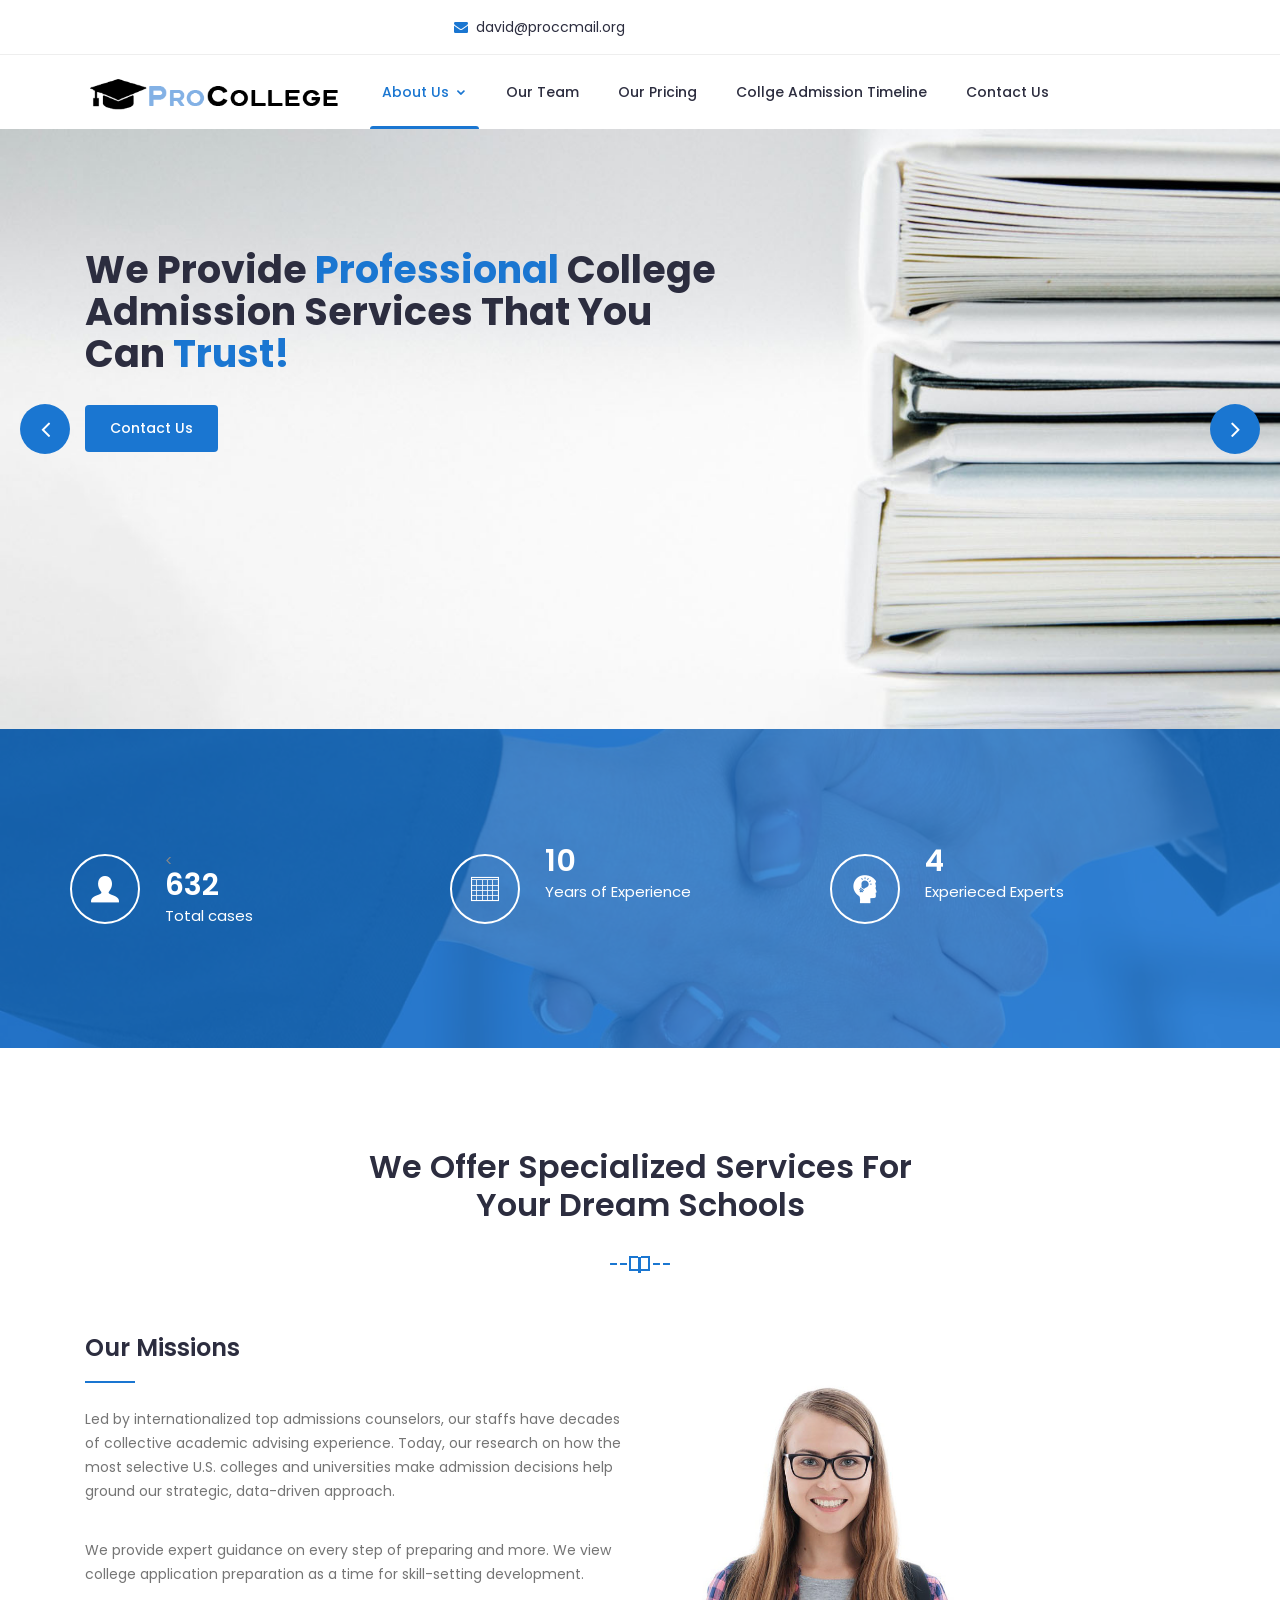
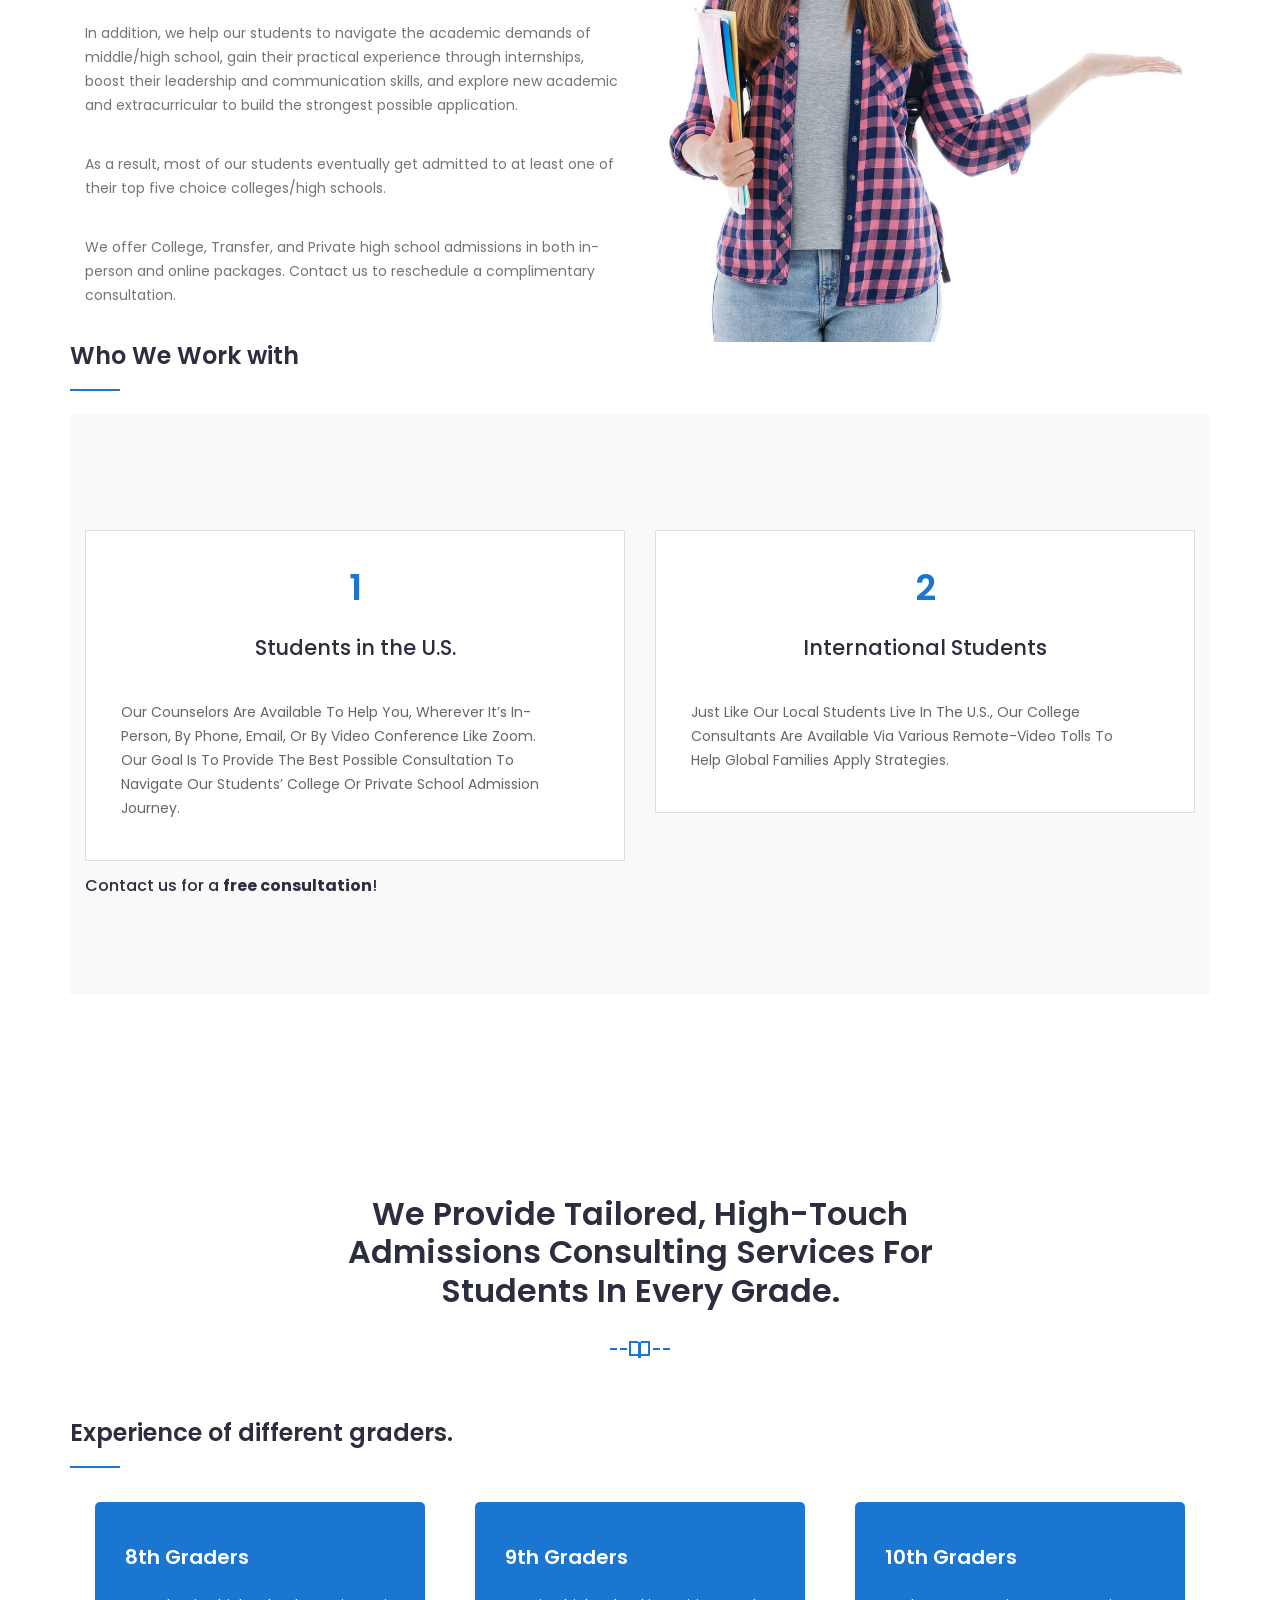
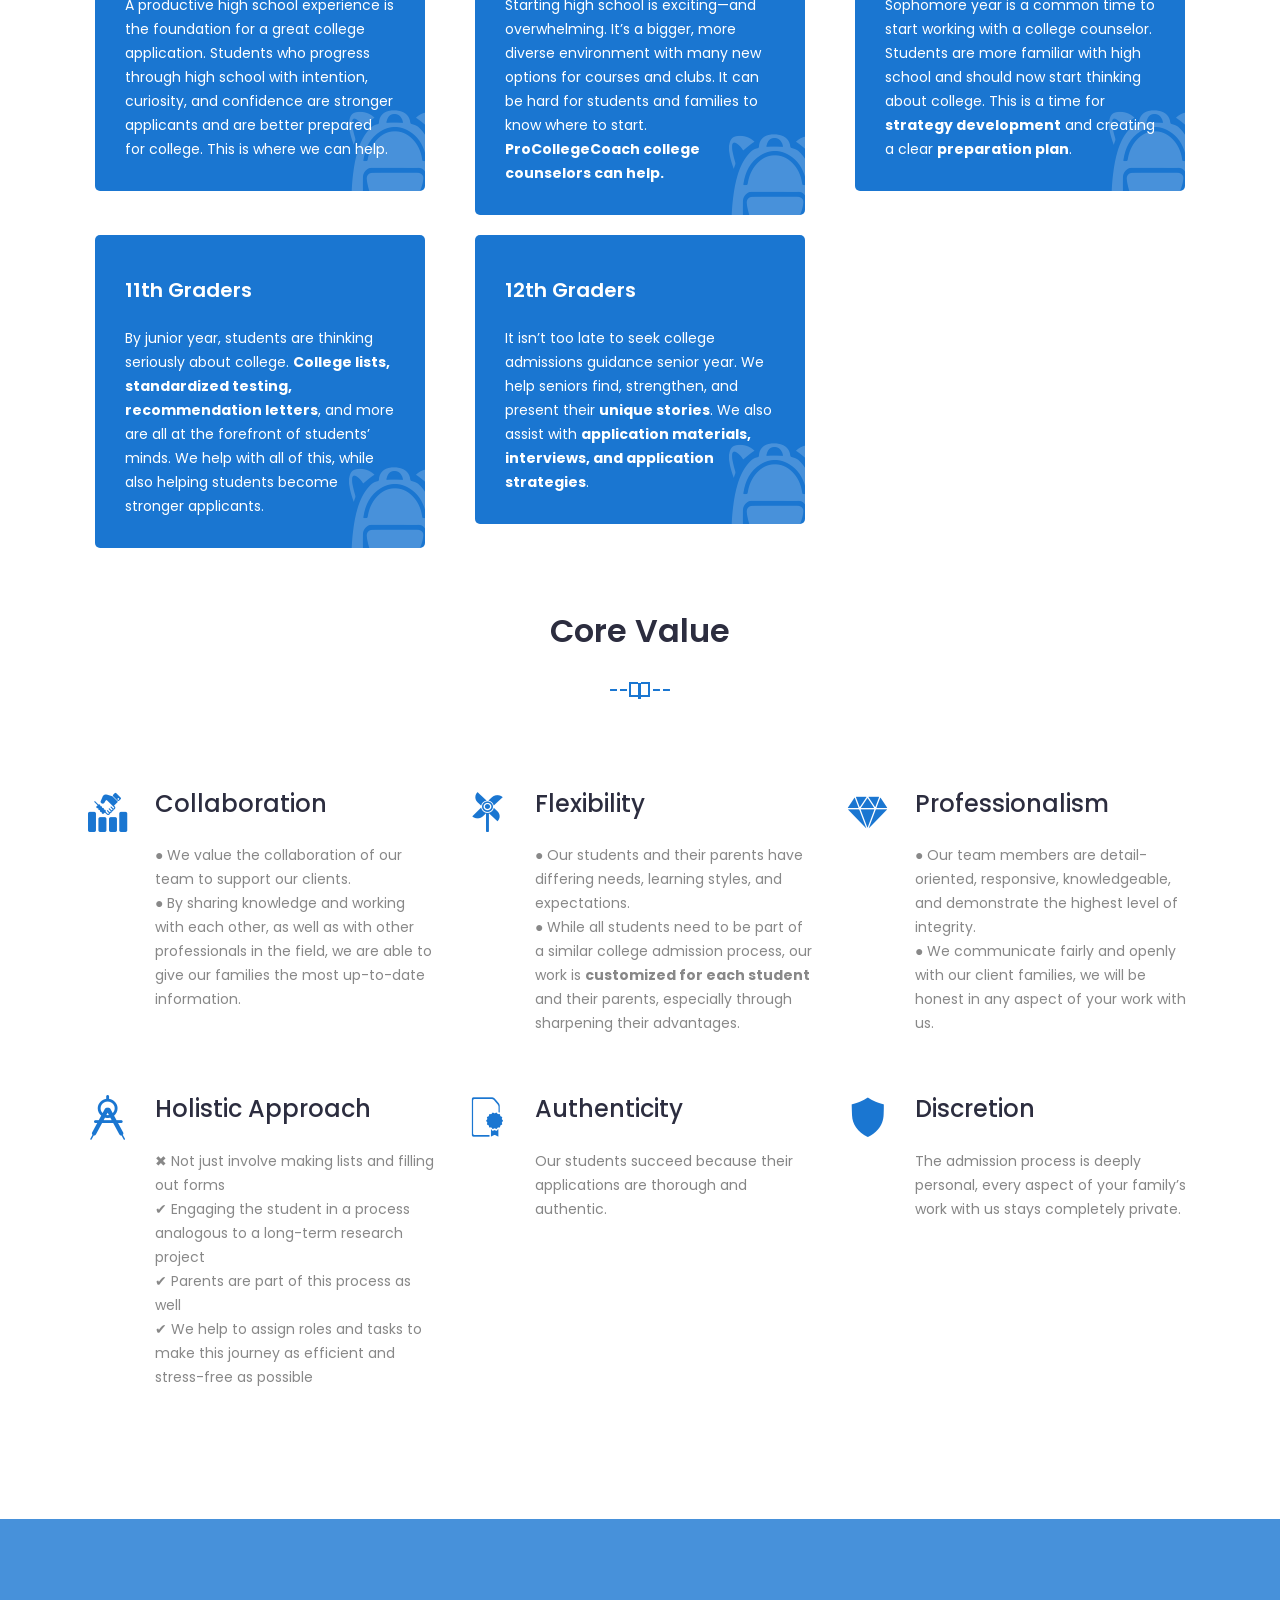
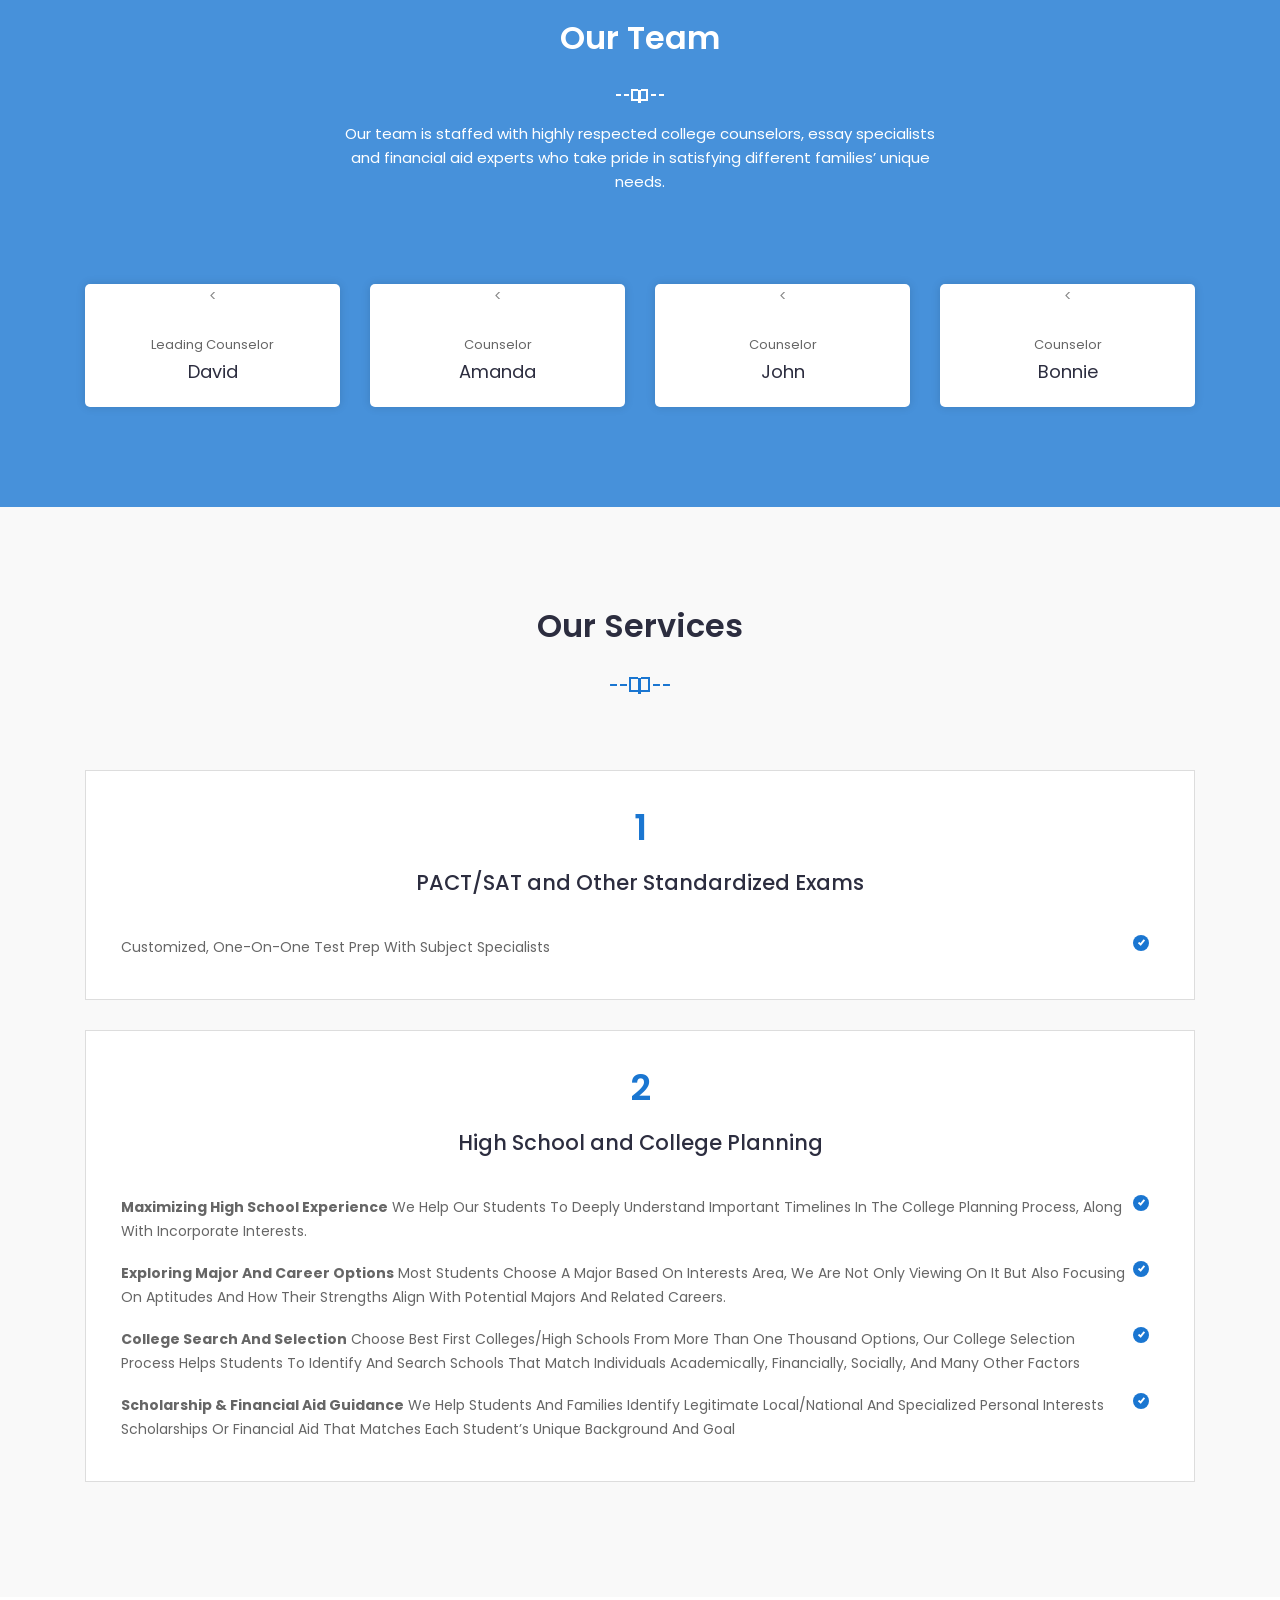
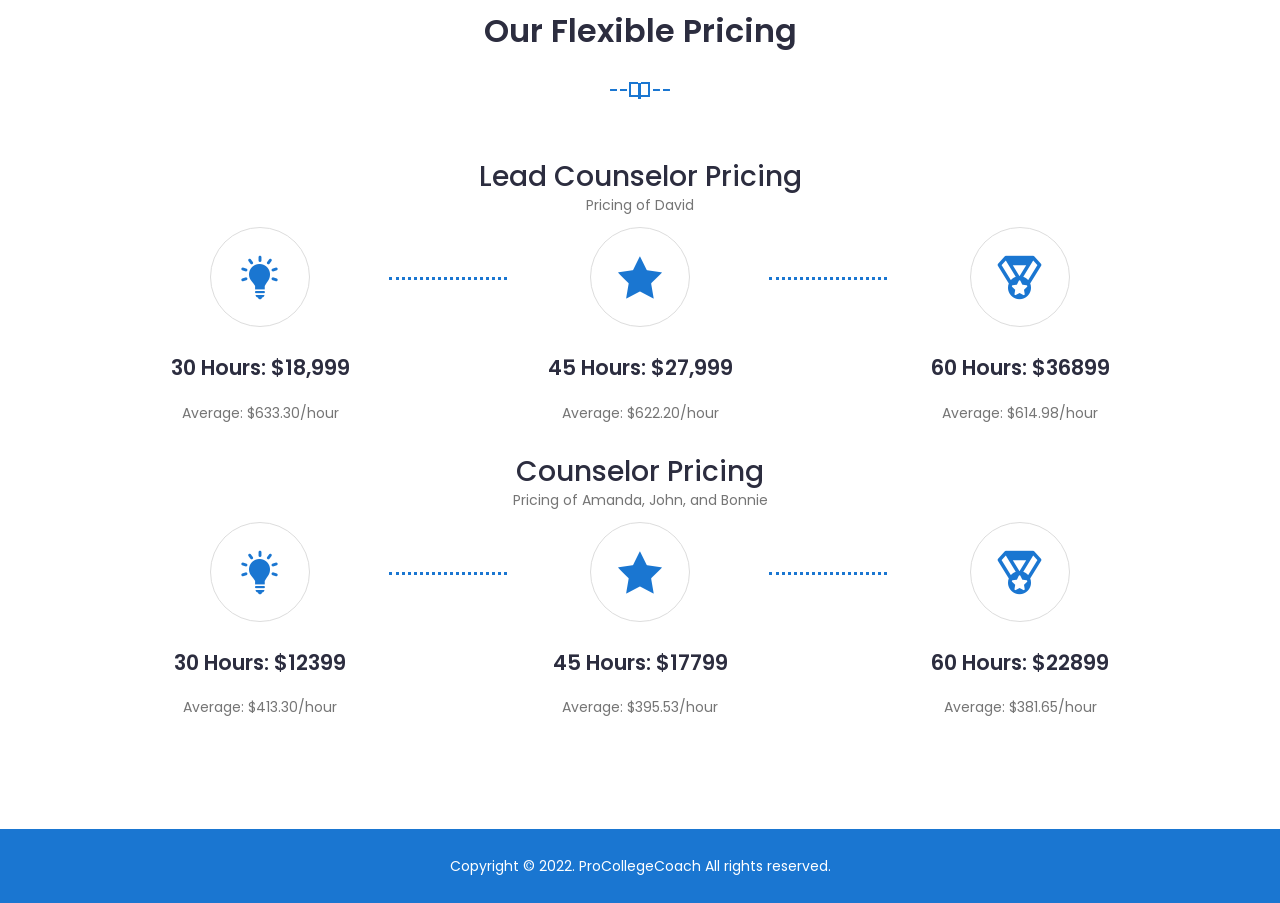
==== commit 94d2511e: "change total cases" ====
--- a/index.html
+++ b/index.html
@@ -202,7 +202,7 @@
 						<div class="single-fun">
 							<i class="icofont icofont-user-alt-3"></i>
 							<div class="content">
-								<<span class="counter">207</span>
+								<<span class="counter">632</span>
 								<p>Total cases</p>
 							</div>
 						</div>
